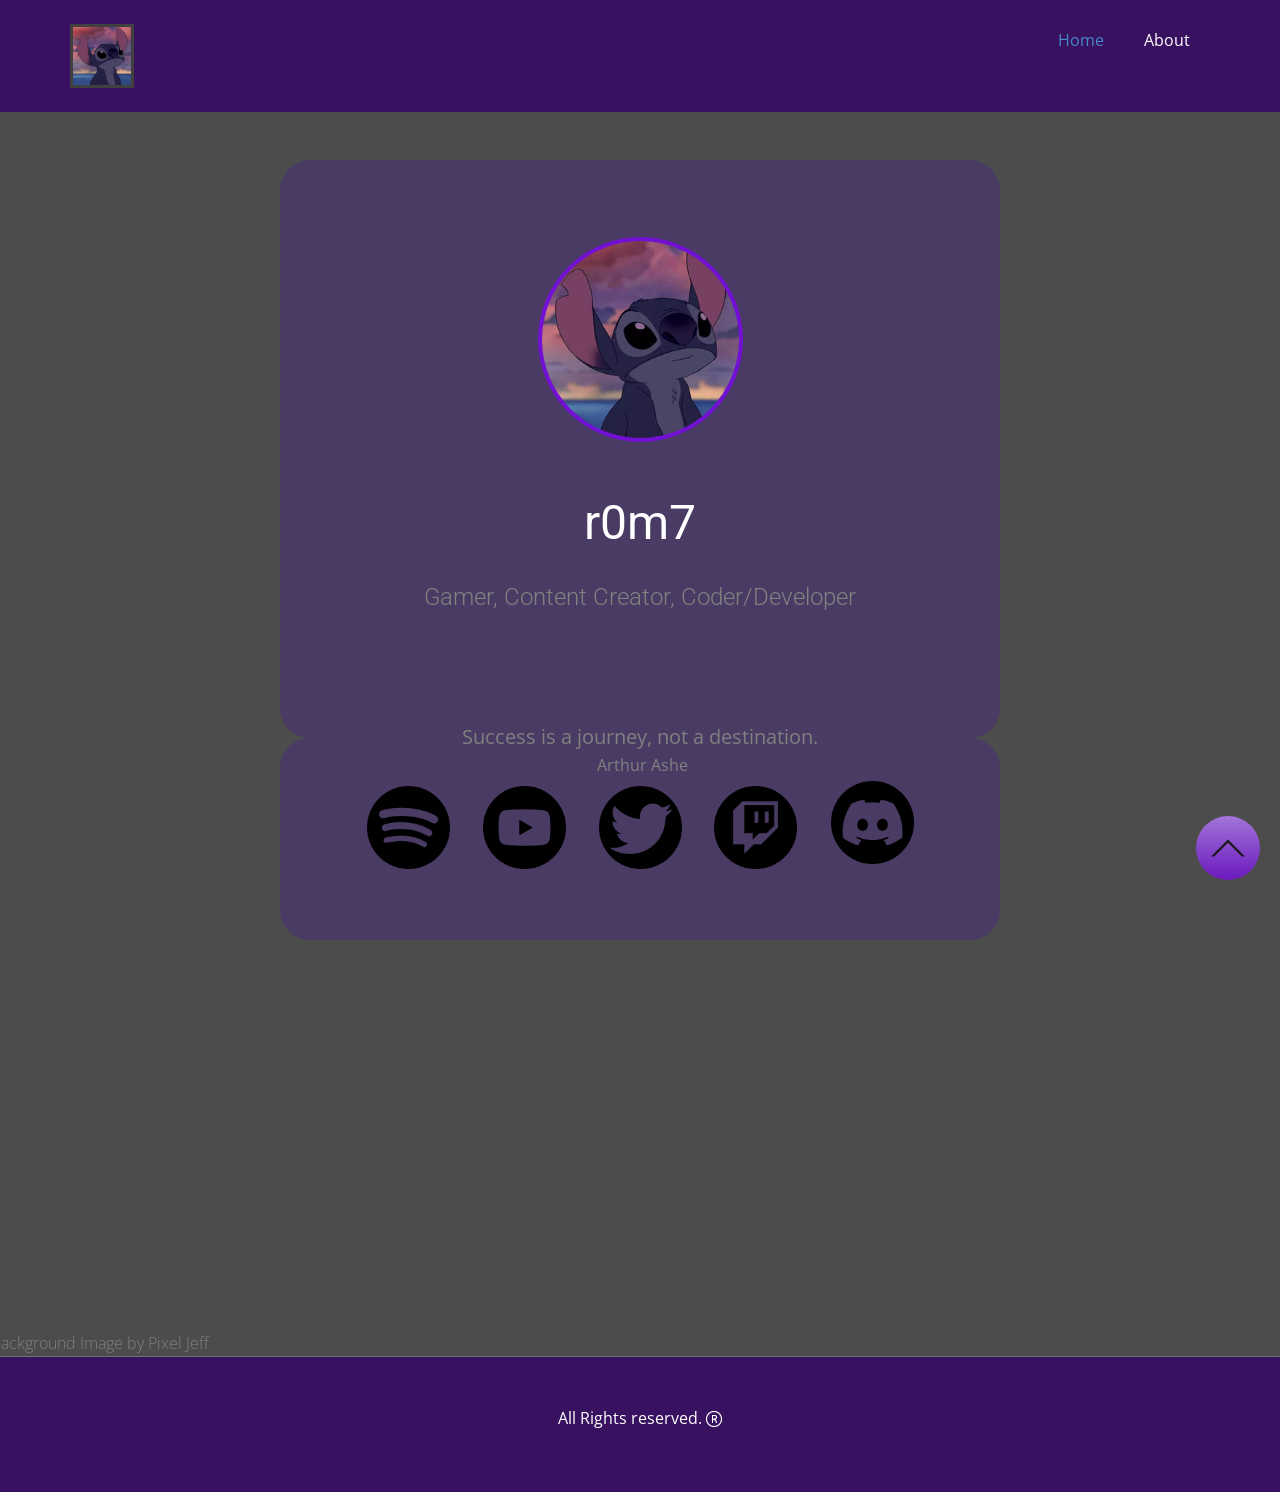
==== index.html @ 76241f0c "Upload main site stuff" ====
<!DOCTYPE html>
<html style="font-size: 16px;">
  <head>
    <meta name="viewport" content="width=device-width, initial-scale=1.0">
    <meta charset="utf-8">
    <meta name="keywords" content="">
    <meta name="description" content="">
    <meta name="page_type" content="np-template-header-footer-from-plugin">
    <title>Home</title>
    <link rel="stylesheet" href="nicepage.css" media="screen">
<link rel="stylesheet" href="Home.css" media="screen">
    <script class="u-script" type="text/javascript" src="jquery.js" defer=""></script>
    <script class="u-script" type="text/javascript" src="nicepage.js" defer=""></script>
    <meta name="generator" content="Nicepage 4.2.6, nicepage.com">
    <link id="u-theme-google-font" rel="stylesheet" href="https://fonts.googleapis.com/css?family=Roboto:100,100i,300,300i,400,400i,500,500i,700,700i,900,900i|Open+Sans:300,300i,400,400i,600,600i,700,700i,800,800i">
    
    
    <script type="application/ld+json">{
		"@context": "http://schema.org",
		"@type": "Organization",
		"name": "R0M7",
		"logo": "images/image01.jpg"
}</script>
    <meta name="theme-color" content="#478ac9">
    <meta property="og:title" content="Home">
    <meta property="og:description" content="">
    <meta property="og:type" content="website">
  </head>
  <body data-home-page="Home.html" data-home-page-title="Home" class="u-body"><header class="u-clearfix u-custom-color-5 u-header u-header" id="sec-cdc6"><div class="u-clearfix u-sheet u-valign-middle u-sheet-1">
        <nav class="u-menu u-menu-dropdown u-offcanvas u-menu-1">
          <div class="menu-collapse" style="font-size: 1rem; letter-spacing: 0px;">
            <a class="u-button-style u-custom-left-right-menu-spacing u-custom-padding-bottom u-custom-top-bottom-menu-spacing u-nav-link u-text-active-palette-1-base u-text-hover-palette-2-base" href="#">
              <svg viewBox="0 0 24 24"><use xmlns:xlink="http://www.w3.org/1999/xlink" xlink:href="#menu-hamburger"></use></svg>
              <svg version="1.1" xmlns="http://www.w3.org/2000/svg" xmlns:xlink="http://www.w3.org/1999/xlink"><defs><symbol id="menu-hamburger" viewBox="0 0 16 16" style="width: 16px; height: 16px;"><rect y="1" width="16" height="2"></rect><rect y="7" width="16" height="2"></rect><rect y="13" width="16" height="2"></rect>
</symbol>
</defs></svg>
            </a>
          </div>
          <div class="u-custom-menu u-nav-container">
            <ul class="u-nav u-unstyled u-nav-1"><li class="u-nav-item"><a class="u-button-style u-nav-link u-text-active-palette-1-base u-text-hover-palette-2-base" href="Home.html" style="padding: 10px 20px;">Home</a>
</li><li class="u-nav-item"><a class="u-button-style u-nav-link u-text-active-palette-1-base u-text-hover-palette-2-base" href="About.html" style="padding: 10px 20px;">About</a>
</li></ul>
          </div>
          <div class="u-custom-menu u-nav-container-collapse">
            <div class="u-black u-container-style u-inner-container-layout u-opacity u-opacity-95 u-sidenav">
              <div class="u-inner-container-layout u-sidenav-overflow">
                <div class="u-menu-close"></div>
                <ul class="u-align-center u-nav u-popupmenu-items u-unstyled u-nav-2"><li class="u-nav-item"><a class="u-button-style u-nav-link" href="Home.html" style="padding: 10px 20px;">Home</a>
</li><li class="u-nav-item"><a class="u-button-style u-nav-link" href="About.html" style="padding: 10px 20px;">About</a>
</li></ul>
              </div>
            </div>
            <div class="u-black u-menu-overlay u-opacity u-opacity-70"></div>
          </div>
        </nav>
        <a href="https://nicepage.com" class="u-border-3 u-border-grey-75 u-image u-logo u-image-1" data-image-width="270" data-image-height="270">
          <img src="images/image01.jpg" class="u-logo-image u-logo-image-1">
        </a>
      </div></header>
    <section class="u-clearfix u-image u-shading u-section-1" id="sec-f959" data-image-width="1920" data-image-height="1080">
      <div class="u-clearfix u-sheet u-sheet-1">
        <div class="u-container-style u-custom-color-2 u-group u-radius-30 u-shape-round u-group-1">
          <div class="u-container-layout u-container-layout-1">
            <div class="u-border-4 u-border-custom-color-1 u-image u-image-circle u-preserve-proportions u-image-1" alt="" data-image-width="270" data-image-height="270"></div>
            <h1 class="u-text u-text-default u-text-1">r0m7<br>
            </h1>
            <h5 class="u-align-center u-text u-text-grey-50 u-text-2"> Gamer, Content Creator, Coder/Developer</h5>
          </div>
        </div>
        <div class="u-container-style u-custom-color-2 u-group u-radius-30 u-shape-round u-group-2">
          <div class="u-container-layout u-container-layout-2">
            <p class="u-large-text u-text u-text-default u-text-grey-50 u-text-variant u-text-3"> Success is a journey, not a destination.</p>
            <p class="u-text u-text-default u-text-grey-50 u-text-4"> Arthur Ashe </p>
            <div class="u-hover-feature u-social-icons u-spacing-50 u-social-icons-1">
              <a class="u-social-url" title="Discord" target="_blank" href="https://discord.gg/EpyBJGwwFb"><span class="u-file-icon u-icon u-social-facebook u-social-icon u-icon-1"><img src="images/5968968.png" alt=""></span>
              </a>
            </div>
            <div class="u-hover-feature u-social-icons u-spacing-50 u-social-icons-2">
              <a class="u-social-url" title="Spotify" target="_blank" href="https://open.spotify.com/user/unspeakablegame344?si=82f47d99687f484e"><span class="u-file-icon u-icon u-social-facebook u-social-icon u-icon-2"><img src="images/490971.png" alt=""></span>
              </a>
            </div>
            <div class="u-hover-feature u-social-icons u-spacing-10 u-social-icons-3">
              <a class="u-social-url" title="YouTube" target="_blank" href="https://www.youtube.com/channel/UCom8S3Fp40QxPwgCbSCenVA/videos"><span class="u-file-icon u-icon u-social-facebook u-social-icon u-icon-3"><img src="images/1384012.png" alt=""></span>
              </a>
            </div>
            <div class="u-hover-feature u-social-icons u-spacing-10 u-social-icons-4">
              <a class="u-social-url" title="YouTube" target="_blank" href="https://twitter.com/hotninja05"><span class="u-file-icon u-icon u-social-facebook u-social-icon u-icon-4"><img src="images/49351.png" alt=""></span>
              </a>
            </div>
            <div class="u-hover-feature u-social-icons u-spacing-10 u-social-icons-5">
              <a class="u-social-url" title="YouTube" target="_blank" href="https://www.twitch.tv/r0m7_"><span class="u-file-icon u-icon u-social-facebook u-social-icon u-icon-5"><img src="images/5969014.png" alt=""></span>
              </a>
            </div>
          </div>
        </div>
        <p class="u-text u-text-default u-text-5">
          <span class="u-text-grey-50">Background Image by Pixel Jeff </span>
          <br>
        </p>
      </div>
      
      
      
      
      
    </section>
    
    
    <footer class="u-align-center u-clearfix u-custom-color-5 u-footer u-footer" id="sec-443a"><div class="u-clearfix u-sheet u-sheet-1">
        <p class="u-text u-text-1">All Rights reserved.&nbsp;<span class="u-file-icon u-icon u-text-white u-icon-1"><img src="images/7.png" alt=""></span>
        </p>
      </div></footer><span style="height: 64px; width: 64px; margin-left: 0px; margin-right: auto; margin-top: 0px; background-image: linear-gradient(#b27df2, #7211d4); right: 20px; bottom: 20px;" class="u-back-to-top u-gradient u-icon u-icon-circle u-opacity u-opacity-85 u-spacing-15" data-href="#">
        <svg class="u-svg-link" preserveAspectRatio="xMidYMin slice" viewBox="0 0 551.13 551.13"><use xmlns:xlink="http://www.w3.org/1999/xlink" xlink:href="#svg-1d98"></use></svg>
        <svg class="u-svg-content" enable-background="new 0 0 551.13 551.13" viewBox="0 0 551.13 551.13" xmlns="http://www.w3.org/2000/svg" id="svg-1d98"><path d="m275.565 189.451 223.897 223.897h51.668l-275.565-275.565-275.565 275.565h51.668z"></path></svg>
    </span>
  </body>
</html>
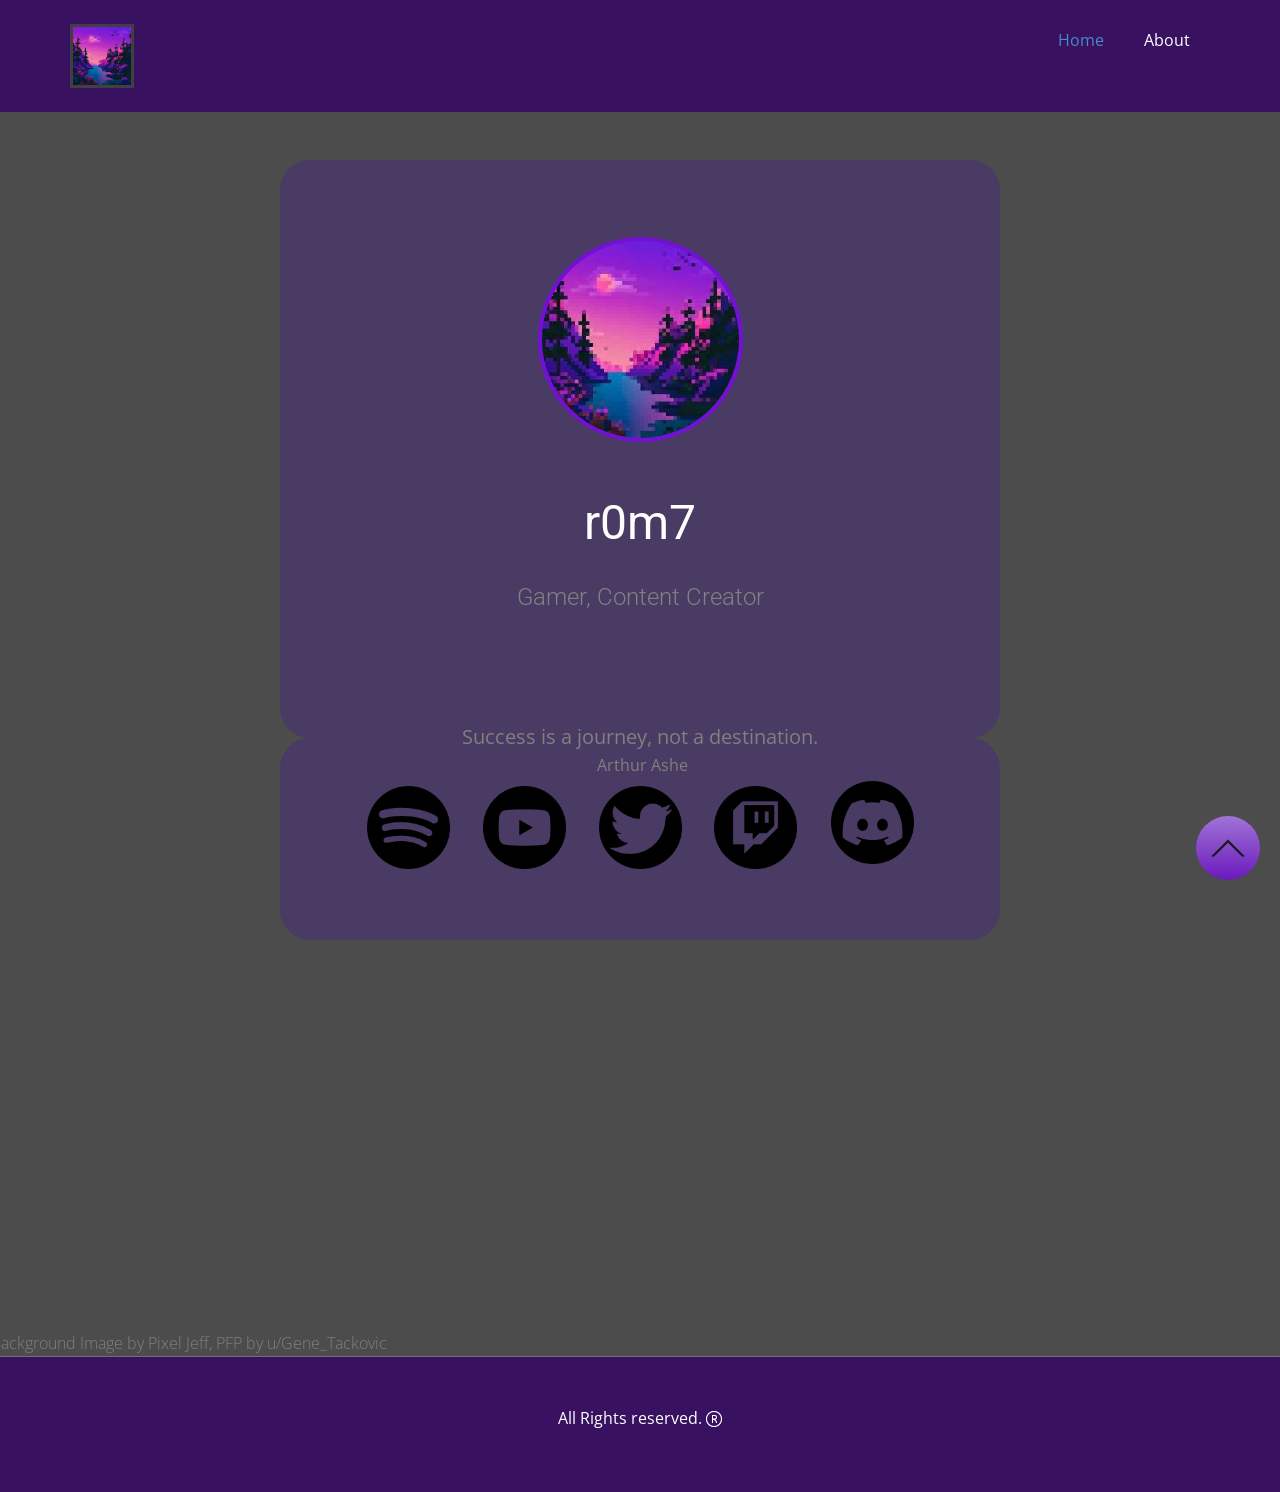
==== commit 348d45f7: "Updated pfp, crediting, About text, youtube, discord, and twitter links" ====
--- a/index.html
+++ b/index.html
@@ -7,11 +7,11 @@
     <meta name="description" content="">
     <meta name="page_type" content="np-template-header-footer-from-plugin">
     <title>Home</title>
-    <link rel="stylesheet" href="nicepage.css" media="screen">
+    <link rel="stylesheet" href="css.css" media="screen">
 <link rel="stylesheet" href="Home.css" media="screen">
     <script class="u-script" type="text/javascript" src="jquery.js" defer=""></script>
-    <script class="u-script" type="text/javascript" src="nicepage.js" defer=""></script>
-    <meta name="generator" content="Nicepage 4.2.6, nicepage.com">
+    <script class="u-script" type="text/javascript" src="js.js" defer=""></script>
+    <meta name="generator" content="M4X4, r0m7.tk">
     <link id="u-theme-google-font" rel="stylesheet" href="https://fonts.googleapis.com/css?family=Roboto:100,100i,300,300i,400,400i,500,500i,700,700i,900,900i|Open+Sans:300,300i,400,400i,600,600i,700,700i,800,800i">
     
     
@@ -26,7 +26,7 @@
     <meta property="og:description" content="">
     <meta property="og:type" content="website">
   </head>
-  <body data-home-page="Home.html" data-home-page-title="Home" class="u-body"><header class="u-clearfix u-custom-color-5 u-header u-header" id="sec-cdc6"><div class="u-clearfix u-sheet u-valign-middle u-sheet-1">
+  <body data-home-page="index.html" data-home-page-title="Home" class="u-body"><header class="u-clearfix u-custom-color-5 u-header u-header" id="sec-cdc6"><div class="u-clearfix u-sheet u-valign-middle u-sheet-1">
         <nav class="u-menu u-menu-dropdown u-offcanvas u-menu-1">
           <div class="menu-collapse" style="font-size: 1rem; letter-spacing: 0px;">
             <a class="u-button-style u-custom-left-right-menu-spacing u-custom-padding-bottom u-custom-top-bottom-menu-spacing u-nav-link u-text-active-palette-1-base u-text-hover-palette-2-base" href="#">
@@ -37,7 +37,7 @@
             </a>
           </div>
           <div class="u-custom-menu u-nav-container">
-            <ul class="u-nav u-unstyled u-nav-1"><li class="u-nav-item"><a class="u-button-style u-nav-link u-text-active-palette-1-base u-text-hover-palette-2-base" href="Home.html" style="padding: 10px 20px;">Home</a>
+            <ul class="u-nav u-unstyled u-nav-1"><li class="u-nav-item"><a class="u-button-style u-nav-link u-text-active-palette-1-base u-text-hover-palette-2-base" href="index.html" style="padding: 10px 20px;">Home</a>
 </li><li class="u-nav-item"><a class="u-button-style u-nav-link u-text-active-palette-1-base u-text-hover-palette-2-base" href="About.html" style="padding: 10px 20px;">About</a>
 </li></ul>
           </div>
@@ -45,7 +45,7 @@
             <div class="u-black u-container-style u-inner-container-layout u-opacity u-opacity-95 u-sidenav">
               <div class="u-inner-container-layout u-sidenav-overflow">
                 <div class="u-menu-close"></div>
-                <ul class="u-align-center u-nav u-popupmenu-items u-unstyled u-nav-2"><li class="u-nav-item"><a class="u-button-style u-nav-link" href="Home.html" style="padding: 10px 20px;">Home</a>
+                <ul class="u-align-center u-nav u-popupmenu-items u-unstyled u-nav-2"><li class="u-nav-item"><a class="u-button-style u-nav-link" href="index.html" style="padding: 10px 20px;">Home</a>
 </li><li class="u-nav-item"><a class="u-button-style u-nav-link" href="About.html" style="padding: 10px 20px;">About</a>
 </li></ul>
               </div>
@@ -53,7 +53,7 @@
             <div class="u-black u-menu-overlay u-opacity u-opacity-70"></div>
           </div>
         </nav>
-        <a href="https://nicepage.com" class="u-border-3 u-border-grey-75 u-image u-logo u-image-1" data-image-width="270" data-image-height="270">
+        <a href="http://r0m7.tk" class="u-border-3 u-border-grey-75 u-image u-logo u-image-1" data-image-width="270" data-image-height="270">
           <img src="images/image01.jpg" class="u-logo-image u-logo-image-1">
         </a>
       </div></header>
@@ -64,7 +64,7 @@
             <div class="u-border-4 u-border-custom-color-1 u-image u-image-circle u-preserve-proportions u-image-1" alt="" data-image-width="270" data-image-height="270"></div>
             <h1 class="u-text u-text-default u-text-1">r0m7<br>
             </h1>
-            <h5 class="u-align-center u-text u-text-grey-50 u-text-2"> Gamer, Content Creator, Coder/Developer</h5>
+            <h5 class="u-align-center u-text u-text-grey-50 u-text-2"> Gamer, Content Creator</h5>
           </div>
         </div>
         <div class="u-container-style u-custom-color-2 u-group u-radius-30 u-shape-round u-group-2">
@@ -72,7 +72,7 @@
             <p class="u-large-text u-text u-text-default u-text-grey-50 u-text-variant u-text-3"> Success is a journey, not a destination.</p>
             <p class="u-text u-text-default u-text-grey-50 u-text-4"> Arthur Ashe </p>
             <div class="u-hover-feature u-social-icons u-spacing-50 u-social-icons-1">
-              <a class="u-social-url" title="Discord" target="_blank" href="https://discord.gg/EpyBJGwwFb"><span class="u-file-icon u-icon u-social-facebook u-social-icon u-icon-1"><img src="images/5968968.png" alt=""></span>
+              <a class="u-social-url" title="Discord" target="_blank" href="https://discord.gg/KnxaxjQ3"><span class="u-file-icon u-icon u-social-facebook u-social-icon u-icon-1"><img src="images/5968968.png" alt=""></span>
               </a>
             </div>
             <div class="u-hover-feature u-social-icons u-spacing-50 u-social-icons-2">
@@ -80,21 +80,21 @@
               </a>
             </div>
             <div class="u-hover-feature u-social-icons u-spacing-10 u-social-icons-3">
-              <a class="u-social-url" title="YouTube" target="_blank" href="https://www.youtube.com/channel/UCom8S3Fp40QxPwgCbSCenVA/videos"><span class="u-file-icon u-icon u-social-facebook u-social-icon u-icon-3"><img src="images/1384012.png" alt=""></span>
+              <a class="u-social-url" title="YouTube" target="_blank" href="https://www.youtube.com/channel/UCkxIe6lkNwNcn0wWiSF0QEw"><span class="u-file-icon u-icon u-social-facebook u-social-icon u-icon-3"><img src="images/1384012.png" alt=""></span>
               </a>
             </div>
             <div class="u-hover-feature u-social-icons u-spacing-10 u-social-icons-4">
-              <a class="u-social-url" title="YouTube" target="_blank" href="https://twitter.com/hotninja05"><span class="u-file-icon u-icon u-social-facebook u-social-icon u-icon-4"><img src="images/49351.png" alt=""></span>
+              <a class="u-social-url" title="Twitter" target="_blank" href="https://twitter.com/r0m7_twt"><span class="u-file-icon u-icon u-social-facebook u-social-icon u-icon-4"><img src="images/49351.png" alt=""></span>
               </a>
             </div>
             <div class="u-hover-feature u-social-icons u-spacing-10 u-social-icons-5">
-              <a class="u-social-url" title="YouTube" target="_blank" href="https://www.twitch.tv/r0m7_"><span class="u-file-icon u-icon u-social-facebook u-social-icon u-icon-5"><img src="images/5969014.png" alt=""></span>
+              <a class="u-social-url" title="Twitch" target="_blank" href="https://www.twitch.tv/r0m7_"><span class="u-file-icon u-icon u-social-facebook u-social-icon u-icon-5"><img src="images/5969014.png" alt=""></span>
               </a>
             </div>
           </div>
         </div>
         <p class="u-text u-text-default u-text-5">
-          <span class="u-text-grey-50">Background Image by Pixel Jeff </span>
+          <span class="u-text-grey-50">Background Image by Pixel Jeff, PFP by u/Gene_Tackovic</span>
           <br>
         </p>
       </div>
--- a/css.css
+++ b/css.css
@@ -0,0 +1,36640 @@
+/*begin-commonstyles library*//*!
+ * froala_editor v4.0.6 (https://www.froala.com/wysiwyg-editor)
+ * License https://froala.com/wysiwyg-editor/terms/
+ * Copyright 2014-2021 Froala Labs
+ */
+
+.fr-clearfix::after {
+  clear: both;
+  display: block;
+  content: "";
+  height: 0; }
+
+.fr-hide-by-clipping {
+  position: absolute;
+  width: 1px;
+  height: 1px;
+  padding: 0;
+  margin: -1px;
+  overflow: hidden;
+  clip: rect(0, 0, 0, 0);
+  border: 0; }
+
+.fr-view img.fr-rounded, .fr-view .fr-img-caption.fr-rounded img {
+  border-radius: 10px;
+  -moz-border-radius: 10px;
+  -webkit-border-radius: 10px;
+  -moz-background-clip: padding;
+  -webkit-background-clip: padding-box;
+  background-clip: padding-box; }
+
+.fr-view img.fr-shadow, .fr-view .fr-img-caption.fr-shadow img {
+  -webkit-box-shadow: 10px 10px 5px 0px #cccccc;
+  -moz-box-shadow: 10px 10px 5px 0px #cccccc;
+  box-shadow: 10px 10px 5px 0px #cccccc; }
+
+.fr-view img.fr-bordered, .fr-view .fr-img-caption.fr-bordered img {
+  border: solid 5px #CCC; }
+
+.fr-view img.fr-bordered {
+  -webkit-box-sizing: content-box;
+  -moz-box-sizing: content-box;
+  box-sizing: content-box; }
+
+.fr-view .fr-img-caption.fr-bordered img {
+  -webkit-box-sizing: border-box;
+  -moz-box-sizing: border-box;
+  box-sizing: border-box; }
+
+.fr-view {
+  word-wrap: break-word; }
+  .fr-view span[style~="color:"] a {
+    color: inherit; }
+  .fr-view strong {
+    font-weight: 700; }
+  .fr-view table[border='0'] td:not([class]), .fr-view table[border='0'] th:not([class]), .fr-view table[border='0'] td[class=""], .fr-view table[border='0'] th[class=""] {
+    border-width: 0px; }
+  .fr-view table {
+    border: none;
+    border-collapse: collapse;
+    empty-cells: show;
+    max-width: 100%; }
+    .fr-view table td {
+      min-width: 5px; }
+    .fr-view table.fr-dashed-borders td, .fr-view table.fr-dashed-borders th {
+      border-style: dashed; }
+    .fr-view table.fr-alternate-rows tbody tr:nth-child(2n) {
+      background: whitesmoke; }
+    .fr-view table td, .fr-view table th {
+      border: 1px solid #DDD; }
+      .fr-view table td:empty, .fr-view table th:empty {
+        height: 20px; }
+      .fr-view table td.fr-highlighted, .fr-view table th.fr-highlighted {
+        border: 1px double red; }
+      .fr-view table td.fr-thick, .fr-view table th.fr-thick {
+        border-width: 2px; }
+    .fr-view table th {
+      background: #ececec; }
+  .fr-view hr {
+    clear: both;
+    user-select: none;
+    -o-user-select: none;
+    -moz-user-select: none;
+    -khtml-user-select: none;
+    -webkit-user-select: none;
+    -ms-user-select: none;
+    break-after: always;
+    page-break-after: always; }
+  .fr-view .fr-file {
+    position: relative; }
+    .fr-view .fr-file::after {
+      position: relative;
+      content: "\1F4CE";
+      font-weight: normal; }
+  .fr-view pre {
+    white-space: pre-wrap;
+    word-wrap: break-word;
+    overflow: visible; }
+/*  .fr-view[dir="rtl"] blockquote {
+    border-left: none;
+    border-right: solid 2px #5E35B1;
+    margin-right: 0;
+    padding-right: 5px;
+    padding-left: 0; }
+    .fr-view[dir="rtl"] blockquote blockquote {
+      border-color: #00BCD4; }
+      .fr-view[dir="rtl"] blockquote blockquote blockquote {
+        border-color: #43A047; }
+  .fr-view blockquote {
+    border-left: solid 2px #5E35B1;
+    margin-left: 0;
+    padding-left: 5px;
+    color: #5E35B1; }
+    .fr-view blockquote blockquote {
+      border-color: #00BCD4;
+      color: #00BCD4; }
+      .fr-view blockquote blockquote blockquote {
+        border-color: #43A047;
+        color: #43A047; } */
+  .fr-view span.fr-emoticon {
+    font-weight: normal;
+    font-family: "Apple Color Emoji","Segoe UI Emoji","NotoColorEmoji","Segoe UI Symbol","Android Emoji","EmojiSymbols";
+    display: inline;
+    line-height: 0; }
+    .fr-view span.fr-emoticon.fr-emoticon-img {
+      background-repeat: no-repeat !important;
+      font-size: inherit;
+      height: 1em;
+      width: 1em;
+      min-height: 20px;
+      min-width: 20px;
+      display: inline-block;
+      margin: -.1em .1em .1em;
+      line-height: 1;
+      vertical-align: middle; }
+  .fr-view .fr-text-gray {
+    color: #AAA !important; }
+  .fr-view .fr-text-bordered {
+    border-top: solid 1px #222;
+    border-bottom: solid 1px #222;
+    padding: 10px 0; }
+  .fr-view .fr-text-spaced {
+    letter-spacing: 1px; }
+  .fr-view .fr-text-uppercase {
+    text-transform: uppercase; }
+  .fr-view .fr-class-highlighted {
+    background-color: #ffff00; }
+  .fr-view .fr-class-code {
+    border-color: #cccccc;
+    border-radius: 2px;
+    -moz-border-radius: 2px;
+    -webkit-border-radius: 2px;
+    -moz-background-clip: padding;
+    -webkit-background-clip: padding-box;
+    background-clip: padding-box;
+    background: #f5f5f5;
+    padding: 10px;
+    font-family: "Courier New", Courier, monospace; }
+  .fr-view .fr-class-transparency {
+    opacity: 0.5; }
+  .fr-view img {
+    position: relative;
+    max-width: 100%; }
+    .fr-view img.fr-dib {
+      margin: 10px auto;
+      display: block;
+      float: none;
+      vertical-align: top; }
+      .fr-view img.fr-dib.fr-fil {
+        margin-left: 0;
+        text-align: left; }
+      .fr-view img.fr-dib.fr-fir {
+        margin-right: 0;
+        text-align: right; }
+    .fr-view img.fr-dii {
+      display: inline-block;
+      float: none;
+      vertical-align: bottom;
+      margin-left: 5px;
+      margin-right: 5px;
+      max-width: calc(100% - (2 * 5px)); }
+      .fr-view img.fr-dii.fr-fil {
+        float: left;
+        margin: 10px 15px 10px 0;
+        max-width: calc(100% - 5px); }
+      .fr-view img.fr-dii.fr-fir {
+        float: right;
+        margin: 10px 0 10px 15px;
+        max-width: calc(100% - 5px); }
+  .fr-view span.fr-img-caption {
+    position: relative;
+    max-width: 100%; }
+    .fr-view span.fr-img-caption.fr-dib {
+      margin: 5px auto;
+      display: block;
+      float: none;
+      vertical-align: top; }
+      .fr-view span.fr-img-caption.fr-dib.fr-fil {
+        margin-left: 0;
+        text-align: left; }
+      .fr-view span.fr-img-caption.fr-dib.fr-fir {
+        margin-right: 0;
+        text-align: right; }
+    .fr-view span.fr-img-caption.fr-dii {
+      display: inline-block;
+      float: none;
+      vertical-align: bottom;
+      margin-left: 5px;
+      margin-right: 5px;
+      max-width: calc(100% - (2 * 5px)); }
+      .fr-view span.fr-img-caption.fr-dii.fr-fil {
+        float: left;
+        margin: 5px 5px 5px 0;
+        max-width: calc(100% - 5px); }
+      .fr-view span.fr-img-caption.fr-dii.fr-fir {
+        float: right;
+        margin: 5px 0 5px 5px;
+        max-width: calc(100% - 5px); }
+  .fr-view .fr-video {
+    text-align: center;
+    position: relative; }
+    .fr-view .fr-video.fr-rv {
+      padding-bottom: 56.25%;
+      padding-top: 30px;
+      height: 0;
+      overflow: hidden; }
+      .fr-view .fr-video.fr-rv > iframe, .fr-view .fr-video.fr-rv object, .fr-view .fr-video.fr-rv embed {
+        position: absolute !important;
+        top: 0;
+        left: 0;
+        width: 100%;
+        height: 100%; }
+    .fr-view .fr-video > * {
+      -webkit-box-sizing: content-box;
+      -moz-box-sizing: content-box;
+      box-sizing: content-box;
+      max-width: 100%;
+      border: none; }
+    .fr-view .fr-video.fr-dvb {
+      display: block;
+      clear: both; }
+      .fr-view .fr-video.fr-dvb.fr-fvl {
+        text-align: left; }
+      .fr-view .fr-video.fr-dvb.fr-fvr {
+        text-align: right; }
+    .fr-view .fr-video.fr-dvi {
+      display: inline-block; }
+      .fr-view .fr-video.fr-dvi.fr-fvl {
+        float: left; }
+      .fr-view .fr-video.fr-dvi.fr-fvr {
+        float: right; }
+  .fr-view a.fr-strong {
+    font-weight: 700; }
+  .fr-view a.fr-green {
+    color: green; }
+  .fr-view .fr-img-caption {
+    text-align: center; }
+    .fr-view .fr-img-caption .fr-img-wrap {
+      padding: 0;
+      margin: auto;
+      text-align: center;
+      width: 100%; }
+      .fr-view .fr-img-caption .fr-img-wrap a {
+        display: block; }
+      .fr-view .fr-img-caption .fr-img-wrap img {
+        display: block;
+        margin: auto;
+        width: 100%; }
+      .fr-view .fr-img-caption .fr-img-wrap > span {
+        margin: auto;
+        display: block;
+        padding: 5px 5px 10px;
+        font-size: 14px;
+        font-weight: initial;
+        -webkit-box-sizing: border-box;
+        -moz-box-sizing: border-box;
+        box-sizing: border-box;
+        -webkit-opacity: 0.9;
+        -moz-opacity: 0.9;
+        opacity: 0.9;
+        -ms-filter: "progid:DXImageTransform.Microsoft.Alpha(Opacity=0)";
+        width: 100%;
+        text-align: center; }
+  .fr-view button.fr-rounded, .fr-view input.fr-rounded, .fr-view textarea.fr-rounded {
+    border-radius: 10px;
+    -moz-border-radius: 10px;
+    -webkit-border-radius: 10px;
+    -moz-background-clip: padding;
+    -webkit-background-clip: padding-box;
+    background-clip: padding-box; }
+  .fr-view button.fr-large, .fr-view input.fr-large, .fr-view textarea.fr-large {
+    font-size: 24px; }
+
+/**
+ * Image style.
+ */
+a.fr-view.fr-strong {
+  font-weight: 700; }
+a.fr-view.fr-green {
+  color: green; }
+
+/**
+ * Link style.
+ */
+img.fr-view {
+  position: relative;
+  max-width: 100%; }
+  img.fr-view.fr-dib {
+    margin: 5px auto;
+    display: block;
+    float: none;
+    vertical-align: top; }
+    img.fr-view.fr-dib.fr-fil {
+      margin-left: 0;
+      text-align: left; }
+    img.fr-view.fr-dib.fr-fir {
+      margin-right: 0;
+      text-align: right; }
+  img.fr-view.fr-dii {
+    display: inline-block;
+    float: none;
+    vertical-align: bottom;
+    margin-left: 5px;
+    margin-right: 5px;
+    max-width: calc(100% - (2 * 5px)); }
+    img.fr-view.fr-dii.fr-fil {
+      float: left;
+      margin: 5px 5px 5px 0;
+      max-width: calc(100% - 5px); }
+    img.fr-view.fr-dii.fr-fir {
+      float: right;
+      margin: 5px 0 5px 5px;
+      max-width: calc(100% - 5px); }
+
+span.fr-img-caption.fr-view {
+  position: relative;
+  max-width: 100%; }
+  span.fr-img-caption.fr-view.fr-dib {
+    margin: 5px auto;
+    display: block;
+    float: none;
+    vertical-align: top; }
+    span.fr-img-caption.fr-view.fr-dib.fr-fil {
+      margin-left: 0;
+      text-align: left; }
+    span.fr-img-caption.fr-view.fr-dib.fr-fir {
+      margin-right: 0;
+      text-align: right; }
+  span.fr-img-caption.fr-view.fr-dii {
+    display: inline-block;
+    float: none;
+    vertical-align: bottom;
+    margin-left: 5px;
+    margin-right: 5px;
+    max-width: calc(100% - (2 * 5px)); }
+    span.fr-img-caption.fr-view.fr-dii.fr-fil {
+      float: left;
+      margin: 5px 5px 5px 0;
+      max-width: calc(100% - 5px); }
+    span.fr-img-caption.fr-view.fr-dii.fr-fir {
+      float: right;
+      margin: 5px 0 5px 5px;
+      max-width: calc(100% - 5px); }
+/*end-commonstyles library*//*begin-commonstyles library*/@charset "UTF-8";
+
+/*!
+ * animate.css -https://daneden.github.io/animate.css/
+ * Version - 3.7.2
+ * Licensed under the MIT license - http://opensource.org/licenses/MIT
+ *
+ * Copyright (c) 2019 Daniel Eden
+ */
+
+@-webkit-keyframes bounce {
+  from,
+  20%,
+  53%,
+  80%,
+  to {
+    -webkit-animation-timing-function: cubic-bezier(0.215, 0.61, 0.355, 1);
+    animation-timing-function: cubic-bezier(0.215, 0.61, 0.355, 1);
+    -webkit-transform: translate3d(0, 0, 0);
+    transform: translate3d(0, 0, 0);
+  }
+
+  40%,
+  43% {
+    -webkit-animation-timing-function: cubic-bezier(0.755, 0.05, 0.855, 0.06);
+    animation-timing-function: cubic-bezier(0.755, 0.05, 0.855, 0.06);
+    -webkit-transform: translate3d(0, -30px, 0);
+    transform: translate3d(0, -30px, 0);
+  }
+
+  70% {
+    -webkit-animation-timing-function: cubic-bezier(0.755, 0.05, 0.855, 0.06);
+    animation-timing-function: cubic-bezier(0.755, 0.05, 0.855, 0.06);
+    -webkit-transform: translate3d(0, -15px, 0);
+    transform: translate3d(0, -15px, 0);
+  }
+
+  90% {
+    -webkit-transform: translate3d(0, -4px, 0);
+    transform: translate3d(0, -4px, 0);
+  }
+}
+
+@keyframes bounce {
+  from,
+  20%,
+  53%,
+  80%,
+  to {
+    -webkit-animation-timing-function: cubic-bezier(0.215, 0.61, 0.355, 1);
+    animation-timing-function: cubic-bezier(0.215, 0.61, 0.355, 1);
+    -webkit-transform: translate3d(0, 0, 0);
+    transform: translate3d(0, 0, 0);
+  }
+
+  40%,
+  43% {
+    -webkit-animation-timing-function: cubic-bezier(0.755, 0.05, 0.855, 0.06);
+    animation-timing-function: cubic-bezier(0.755, 0.05, 0.855, 0.06);
+    -webkit-transform: translate3d(0, -30px, 0);
+    transform: translate3d(0, -30px, 0);
+  }
+
+  70% {
+    -webkit-animation-timing-function: cubic-bezier(0.755, 0.05, 0.855, 0.06);
+    animation-timing-function: cubic-bezier(0.755, 0.05, 0.855, 0.06);
+    -webkit-transform: translate3d(0, -15px, 0);
+    transform: translate3d(0, -15px, 0);
+  }
+
+  90% {
+    -webkit-transform: translate3d(0, -4px, 0);
+    transform: translate3d(0, -4px, 0);
+  }
+}
+
+.bounce {
+  -webkit-animation-name: bounce;
+  animation-name: bounce;
+  -webkit-transform-origin: center bottom;
+  transform-origin: center bottom;
+}
+
+@-webkit-keyframes flash {
+  from,
+  50%,
+  to {
+    opacity: 1;
+  }
+
+  25%,
+  75% {
+    opacity: 0;
+  }
+}
+
+@keyframes flash {
+  from,
+  50%,
+  to {
+    opacity: 1;
+  }
+
+  25%,
+  75% {
+    opacity: 0;
+  }
+}
+
+.flash {
+  -webkit-animation-name: flash;
+  animation-name: flash;
+}
+
+/* originally authored by Nick Pettit - https://github.com/nickpettit/glide */
+
+@-webkit-keyframes pulse {
+  from {
+    -webkit-transform: scale3d(1, 1, 1);
+    transform: scale3d(1, 1, 1);
+  }
+
+  50% {
+    -webkit-transform: scale3d(1.05, 1.05, 1.05);
+    transform: scale3d(1.05, 1.05, 1.05);
+  }
+
+  to {
+    -webkit-transform: scale3d(1, 1, 1);
+    transform: scale3d(1, 1, 1);
+  }
+}
+
+@keyframes pulse {
+  from {
+    -webkit-transform: scale3d(1, 1, 1);
+    transform: scale3d(1, 1, 1);
+  }
+
+  50% {
+    -webkit-transform: scale3d(1.05, 1.05, 1.05);
+    transform: scale3d(1.05, 1.05, 1.05);
+  }
+
+  to {
+    -webkit-transform: scale3d(1, 1, 1);
+    transform: scale3d(1, 1, 1);
+  }
+}
+
+.pulse {
+  -webkit-animation-name: pulse;
+  animation-name: pulse;
+}
+
+@-webkit-keyframes rubberBand {
+  from {
+    -webkit-transform: scale3d(1, 1, 1);
+    transform: scale3d(1, 1, 1);
+  }
+
+  30% {
+    -webkit-transform: scale3d(1.25, 0.75, 1);
+    transform: scale3d(1.25, 0.75, 1);
+  }
+
+  40% {
+    -webkit-transform: scale3d(0.75, 1.25, 1);
+    transform: scale3d(0.75, 1.25, 1);
+  }
+
+  50% {
+    -webkit-transform: scale3d(1.15, 0.85, 1);
+    transform: scale3d(1.15, 0.85, 1);
+  }
+
+  65% {
+    -webkit-transform: scale3d(0.95, 1.05, 1);
+    transform: scale3d(0.95, 1.05, 1);
+  }
+
+  75% {
+    -webkit-transform: scale3d(1.05, 0.95, 1);
+    transform: scale3d(1.05, 0.95, 1);
+  }
+
+  to {
+    -webkit-transform: scale3d(1, 1, 1);
+    transform: scale3d(1, 1, 1);
+  }
+}
+
+@keyframes rubberBand {
+  from {
+    -webkit-transform: scale3d(1, 1, 1);
+    transform: scale3d(1, 1, 1);
+  }
+
+  30% {
+    -webkit-transform: scale3d(1.25, 0.75, 1);
+    transform: scale3d(1.25, 0.75, 1);
+  }
+
+  40% {
+    -webkit-transform: scale3d(0.75, 1.25, 1);
+    transform: scale3d(0.75, 1.25, 1);
+  }
+
+  50% {
+    -webkit-transform: scale3d(1.15, 0.85, 1);
+    transform: scale3d(1.15, 0.85, 1);
+  }
+
+  65% {
+    -webkit-transform: scale3d(0.95, 1.05, 1);
+    transform: scale3d(0.95, 1.05, 1);
+  }
+
+  75% {
+    -webkit-transform: scale3d(1.05, 0.95, 1);
+    transform: scale3d(1.05, 0.95, 1);
+  }
+
+  to {
+    -webkit-transform: scale3d(1, 1, 1);
+    transform: scale3d(1, 1, 1);
+  }
+}
+
+.rubberBand {
+  -webkit-animation-name: rubberBand;
+  animation-name: rubberBand;
+}
+
+@-webkit-keyframes shake {
+  from,
+  to {
+    -webkit-transform: translate3d(0, 0, 0);
+    transform: translate3d(0, 0, 0);
+  }
+
+  10%,
+  30%,
+  50%,
+  70%,
+  90% {
+    -webkit-transform: translate3d(-10px, 0, 0);
+    transform: translate3d(-10px, 0, 0);
+  }
+
+  20%,
+  40%,
+  60%,
+  80% {
+    -webkit-transform: translate3d(10px, 0, 0);
+    transform: translate3d(10px, 0, 0);
+  }
+}
+
+@keyframes shake {
+  from,
+  to {
+    -webkit-transform: translate3d(0, 0, 0);
+    transform: translate3d(0, 0, 0);
+  }
+
+  10%,
+  30%,
+  50%,
+  70%,
+  90% {
+    -webkit-transform: translate3d(-10px, 0, 0);
+    transform: translate3d(-10px, 0, 0);
+  }
+
+  20%,
+  40%,
+  60%,
+  80% {
+    -webkit-transform: translate3d(10px, 0, 0);
+    transform: translate3d(10px, 0, 0);
+  }
+}
+
+.shake {
+  -webkit-animation-name: shake;
+  animation-name: shake;
+}
+
+@-webkit-keyframes headShake {
+  0% {
+    -webkit-transform: translateX(0);
+    transform: translateX(0);
+  }
+
+  6.5% {
+    -webkit-transform: translateX(-6px) rotateY(-9deg);
+    transform: translateX(-6px) rotateY(-9deg);
+  }
+
+  18.5% {
+    -webkit-transform: translateX(5px) rotateY(7deg);
+    transform: translateX(5px) rotateY(7deg);
+  }
+
+  31.5% {
+    -webkit-transform: translateX(-3px) rotateY(-5deg);
+    transform: translateX(-3px) rotateY(-5deg);
+  }
+
+  43.5% {
+    -webkit-transform: translateX(2px) rotateY(3deg);
+    transform: translateX(2px) rotateY(3deg);
+  }
+
+  50% {
+    -webkit-transform: translateX(0);
+    transform: translateX(0);
+  }
+}
+
+@keyframes headShake {
+  0% {
+    -webkit-transform: translateX(0);
+    transform: translateX(0);
+  }
+
+  6.5% {
+    -webkit-transform: translateX(-6px) rotateY(-9deg);
+    transform: translateX(-6px) rotateY(-9deg);
+  }
+
+  18.5% {
+    -webkit-transform: translateX(5px) rotateY(7deg);
+    transform: translateX(5px) rotateY(7deg);
+  }
+
+  31.5% {
+    -webkit-transform: translateX(-3px) rotateY(-5deg);
+    transform: translateX(-3px) rotateY(-5deg);
+  }
+
+  43.5% {
+    -webkit-transform: translateX(2px) rotateY(3deg);
+    transform: translateX(2px) rotateY(3deg);
+  }
+
+  50% {
+    -webkit-transform: translateX(0);
+    transform: translateX(0);
+  }
+}
+
+.headShake {
+  -webkit-animation-timing-function: ease-in-out;
+  animation-timing-function: ease-in-out;
+  -webkit-animation-name: headShake;
+  animation-name: headShake;
+}
+
+@-webkit-keyframes swing {
+  20% {
+    -webkit-transform: rotate3d(0, 0, 1, 15deg);
+    transform: rotate3d(0, 0, 1, 15deg);
+  }
+
+  40% {
+    -webkit-transform: rotate3d(0, 0, 1, -10deg);
+    transform: rotate3d(0, 0, 1, -10deg);
+  }
+
+  60% {
+    -webkit-transform: rotate3d(0, 0, 1, 5deg);
+    transform: rotate3d(0, 0, 1, 5deg);
+  }
+
+  80% {
+    -webkit-transform: rotate3d(0, 0, 1, -5deg);
+    transform: rotate3d(0, 0, 1, -5deg);
+  }
+
+  to {
+    -webkit-transform: rotate3d(0, 0, 1, 0deg);
+    transform: rotate3d(0, 0, 1, 0deg);
+  }
+}
+
+@keyframes swing {
+  20% {
+    -webkit-transform: rotate3d(0, 0, 1, 15deg);
+    transform: rotate3d(0, 0, 1, 15deg);
+  }
+
+  40% {
+    -webkit-transform: rotate3d(0, 0, 1, -10deg);
+    transform: rotate3d(0, 0, 1, -10deg);
+  }
+
+  60% {
+    -webkit-transform: rotate3d(0, 0, 1, 5deg);
+    transform: rotate3d(0, 0, 1, 5deg);
+  }
+
+  80% {
+    -webkit-transform: rotate3d(0, 0, 1, -5deg);
+    transform: rotate3d(0, 0, 1, -5deg);
+  }
+
+  to {
+    -webkit-transform: rotate3d(0, 0, 1, 0deg);
+    transform: rotate3d(0, 0, 1, 0deg);
+  }
+}
+
+.swing {
+  -webkit-transform-origin: top center;
+  transform-origin: top center;
+  -webkit-animation-name: swing;
+  animation-name: swing;
+}
+
+@-webkit-keyframes tada {
+  from {
+    -webkit-transform: scale3d(1, 1, 1);
+    transform: scale3d(1, 1, 1);
+  }
+
+  10%,
+  20% {
+    -webkit-transform: scale3d(0.9, 0.9, 0.9) rotate3d(0, 0, 1, -3deg);
+    transform: scale3d(0.9, 0.9, 0.9) rotate3d(0, 0, 1, -3deg);
+  }
+
+  30%,
+  50%,
+  70%,
+  90% {
+    -webkit-transform: scale3d(1.1, 1.1, 1.1) rotate3d(0, 0, 1, 3deg);
+    transform: scale3d(1.1, 1.1, 1.1) rotate3d(0, 0, 1, 3deg);
+  }
+
+  40%,
+  60%,
+  80% {
+    -webkit-transform: scale3d(1.1, 1.1, 1.1) rotate3d(0, 0, 1, -3deg);
+    transform: scale3d(1.1, 1.1, 1.1) rotate3d(0, 0, 1, -3deg);
+  }
+
+  to {
+    -webkit-transform: scale3d(1, 1, 1);
+    transform: scale3d(1, 1, 1);
+  }
+}
+
+@keyframes tada {
+  from {
+    -webkit-transform: scale3d(1, 1, 1);
+    transform: scale3d(1, 1, 1);
+  }
+
+  10%,
+  20% {
+    -webkit-transform: scale3d(0.9, 0.9, 0.9) rotate3d(0, 0, 1, -3deg);
+    transform: scale3d(0.9, 0.9, 0.9) rotate3d(0, 0, 1, -3deg);
+  }
+
+  30%,
+  50%,
+  70%,
+  90% {
+    -webkit-transform: scale3d(1.1, 1.1, 1.1) rotate3d(0, 0, 1, 3deg);
+    transform: scale3d(1.1, 1.1, 1.1) rotate3d(0, 0, 1, 3deg);
+  }
+
+  40%,
+  60%,
+  80% {
+    -webkit-transform: scale3d(1.1, 1.1, 1.1) rotate3d(0, 0, 1, -3deg);
+    transform: scale3d(1.1, 1.1, 1.1) rotate3d(0, 0, 1, -3deg);
+  }
+
+  to {
+    -webkit-transform: scale3d(1, 1, 1);
+    transform: scale3d(1, 1, 1);
+  }
+}
+
+.tada {
+  -webkit-animation-name: tada;
+  animation-name: tada;
+}
+
+/* originally authored by Nick Pettit - https://github.com/nickpettit/glide */
+
+@-webkit-keyframes wobble {
+  from {
+    -webkit-transform: translate3d(0, 0, 0);
+    transform: translate3d(0, 0, 0);
+  }
+
+  15% {
+    -webkit-transform: translate3d(-25%, 0, 0) rotate3d(0, 0, 1, -5deg);
+    transform: translate3d(-25%, 0, 0) rotate3d(0, 0, 1, -5deg);
+  }
+
+  30% {
+    -webkit-transform: translate3d(20%, 0, 0) rotate3d(0, 0, 1, 3deg);
+    transform: translate3d(20%, 0, 0) rotate3d(0, 0, 1, 3deg);
+  }
+
+  45% {
+    -webkit-transform: translate3d(-15%, 0, 0) rotate3d(0, 0, 1, -3deg);
+    transform: translate3d(-15%, 0, 0) rotate3d(0, 0, 1, -3deg);
+  }
+
+  60% {
+    -webkit-transform: translate3d(10%, 0, 0) rotate3d(0, 0, 1, 2deg);
+    transform: translate3d(10%, 0, 0) rotate3d(0, 0, 1, 2deg);
+  }
+
+  75% {
+    -webkit-transform: translate3d(-5%, 0, 0) rotate3d(0, 0, 1, -1deg);
+    transform: translate3d(-5%, 0, 0) rotate3d(0, 0, 1, -1deg);
+  }
+
+  to {
+    -webkit-transform: translate3d(0, 0, 0);
+    transform: translate3d(0, 0, 0);
+  }
+}
+
+@keyframes wobble {
+  from {
+    -webkit-transform: translate3d(0, 0, 0);
+    transform: translate3d(0, 0, 0);
+  }
+
+  15% {
+    -webkit-transform: translate3d(-25%, 0, 0) rotate3d(0, 0, 1, -5deg);
+    transform: translate3d(-25%, 0, 0) rotate3d(0, 0, 1, -5deg);
+  }
+
+  30% {
+    -webkit-transform: translate3d(20%, 0, 0) rotate3d(0, 0, 1, 3deg);
+    transform: translate3d(20%, 0, 0) rotate3d(0, 0, 1, 3deg);
+  }
+
+  45% {
+    -webkit-transform: translate3d(-15%, 0, 0) rotate3d(0, 0, 1, -3deg);
+    transform: translate3d(-15%, 0, 0) rotate3d(0, 0, 1, -3deg);
+  }
+
+  60% {
+    -webkit-transform: translate3d(10%, 0, 0) rotate3d(0, 0, 1, 2deg);
+    transform: translate3d(10%, 0, 0) rotate3d(0, 0, 1, 2deg);
+  }
+
+  75% {
+    -webkit-transform: translate3d(-5%, 0, 0) rotate3d(0, 0, 1, -1deg);
+    transform: translate3d(-5%, 0, 0) rotate3d(0, 0, 1, -1deg);
+  }
+
+  to {
+    -webkit-transform: translate3d(0, 0, 0);
+    transform: translate3d(0, 0, 0);
+  }
+}
+
+.wobble {
+  -webkit-animation-name: wobble;
+  animation-name: wobble;
+}
+
+@-webkit-keyframes jello {
+  from,
+  11.1%,
+  to {
+    -webkit-transform: translate3d(0, 0, 0);
+    transform: translate3d(0, 0, 0);
+  }
+
+  22.2% {
+    -webkit-transform: skewX(-12.5deg) skewY(-12.5deg);
+    transform: skewX(-12.5deg) skewY(-12.5deg);
+  }
+
+  33.3% {
+    -webkit-transform: skewX(6.25deg) skewY(6.25deg);
+    transform: skewX(6.25deg) skewY(6.25deg);
+  }
+
+  44.4% {
+    -webkit-transform: skewX(-3.125deg) skewY(-3.125deg);
+    transform: skewX(-3.125deg) skewY(-3.125deg);
+  }
+
+  55.5% {
+    -webkit-transform: skewX(1.5625deg) skewY(1.5625deg);
+    transform: skewX(1.5625deg) skewY(1.5625deg);
+  }
+
+  66.6% {
+    -webkit-transform: skewX(-0.78125deg) skewY(-0.78125deg);
+    transform: skewX(-0.78125deg) skewY(-0.78125deg);
+  }
+
+  77.7% {
+    -webkit-transform: skewX(0.390625deg) skewY(0.390625deg);
+    transform: skewX(0.390625deg) skewY(0.390625deg);
+  }
+
+  88.8% {
+    -webkit-transform: skewX(-0.1953125deg) skewY(-0.1953125deg);
+    transform: skewX(-0.1953125deg) skewY(-0.1953125deg);
+  }
+}
+
+@keyframes jello {
+  from,
+  11.1%,
+  to {
+    -webkit-transform: translate3d(0, 0, 0);
+    transform: translate3d(0, 0, 0);
+  }
+
+  22.2% {
+    -webkit-transform: skewX(-12.5deg) skewY(-12.5deg);
+    transform: skewX(-12.5deg) skewY(-12.5deg);
+  }
+
+  33.3% {
+    -webkit-transform: skewX(6.25deg) skewY(6.25deg);
+    transform: skewX(6.25deg) skewY(6.25deg);
+  }
+
+  44.4% {
+    -webkit-transform: skewX(-3.125deg) skewY(-3.125deg);
+    transform: skewX(-3.125deg) skewY(-3.125deg);
+  }
+
+  55.5% {
+    -webkit-transform: skewX(1.5625deg) skewY(1.5625deg);
+    transform: skewX(1.5625deg) skewY(1.5625deg);
+  }
+
+  66.6% {
+    -webkit-transform: skewX(-0.78125deg) skewY(-0.78125deg);
+    transform: skewX(-0.78125deg) skewY(-0.78125deg);
+  }
+
+  77.7% {
+    -webkit-transform: skewX(0.390625deg) skewY(0.390625deg);
+    transform: skewX(0.390625deg) skewY(0.390625deg);
+  }
+
+  88.8% {
+    -webkit-transform: skewX(-0.1953125deg) skewY(-0.1953125deg);
+    transform: skewX(-0.1953125deg) skewY(-0.1953125deg);
+  }
+}
+
+.jello {
+  -webkit-animation-name: jello;
+  animation-name: jello;
+  -webkit-transform-origin: center;
+  transform-origin: center;
+}
+
+@-webkit-keyframes heartBeat {
+  0% {
+    -webkit-transform: scale(1);
+    transform: scale(1);
+  }
+
+  14% {
+    -webkit-transform: scale(1.3);
+    transform: scale(1.3);
+  }
+
+  28% {
+    -webkit-transform: scale(1);
+    transform: scale(1);
+  }
+
+  42% {
+    -webkit-transform: scale(1.3);
+    transform: scale(1.3);
+  }
+
+  70% {
+    -webkit-transform: scale(1);
+    transform: scale(1);
+  }
+}
+
+@keyframes heartBeat {
+  0% {
+    -webkit-transform: scale(1);
+    transform: scale(1);
+  }
+
+  14% {
+    -webkit-transform: scale(1.3);
+    transform: scale(1.3);
+  }
+
+  28% {
+    -webkit-transform: scale(1);
+    transform: scale(1);
+  }
+
+  42% {
+    -webkit-transform: scale(1.3);
+    transform: scale(1.3);
+  }
+
+  70% {
+    -webkit-transform: scale(1);
+    transform: scale(1);
+  }
+}
+
+.heartBeat {
+  -webkit-animation-name: heartBeat;
+  animation-name: heartBeat;
+  -webkit-animation-duration: 1.3s;
+  animation-duration: 1.3s;
+  -webkit-animation-timing-function: ease-in-out;
+  animation-timing-function: ease-in-out;
+}
+
+@-webkit-keyframes bounceIn {
+  from,
+  20%,
+  40%,
+  60%,
+  80%,
+  to {
+    -webkit-animation-timing-function: cubic-bezier(0.215, 0.61, 0.355, 1);
+    animation-timing-function: cubic-bezier(0.215, 0.61, 0.355, 1);
+  }
+
+  0% {
+    opacity: 0;
+    -webkit-transform: scale3d(0.3, 0.3, 0.3);
+    transform: scale3d(0.3, 0.3, 0.3);
+  }
+
+  20% {
+    -webkit-transform: scale3d(1.1, 1.1, 1.1);
+    transform: scale3d(1.1, 1.1, 1.1);
+  }
+
+  40% {
+    -webkit-transform: scale3d(0.9, 0.9, 0.9);
+    transform: scale3d(0.9, 0.9, 0.9);
+  }
+
+  60% {
+    opacity: 1;
+    -webkit-transform: scale3d(1.03, 1.03, 1.03);
+    transform: scale3d(1.03, 1.03, 1.03);
+  }
+
+  80% {
+    -webkit-transform: scale3d(0.97, 0.97, 0.97);
+    transform: scale3d(0.97, 0.97, 0.97);
+  }
+
+  to {
+    opacity: 1;
+    -webkit-transform: scale3d(1, 1, 1);
+    transform: scale3d(1, 1, 1);
+  }
+}
+
+@keyframes bounceIn {
+  from,
+  20%,
+  40%,
+  60%,
+  80%,
+  to {
+    -webkit-animation-timing-function: cubic-bezier(0.215, 0.61, 0.355, 1);
+    animation-timing-function: cubic-bezier(0.215, 0.61, 0.355, 1);
+  }
+
+  0% {
+    opacity: 0;
+    -webkit-transform: scale3d(0.3, 0.3, 0.3);
+    transform: scale3d(0.3, 0.3, 0.3);
+  }
+
+  20% {
+    -webkit-transform: scale3d(1.1, 1.1, 1.1);
+    transform: scale3d(1.1, 1.1, 1.1);
+  }
+
+  40% {
+    -webkit-transform: scale3d(0.9, 0.9, 0.9);
+    transform: scale3d(0.9, 0.9, 0.9);
+  }
+
+  60% {
+    opacity: 1;
+    -webkit-transform: scale3d(1.03, 1.03, 1.03);
+    transform: scale3d(1.03, 1.03, 1.03);
+  }
+
+  80% {
+    -webkit-transform: scale3d(0.97, 0.97, 0.97);
+    transform: scale3d(0.97, 0.97, 0.97);
+  }
+
+  to {
+    opacity: 1;
+    -webkit-transform: scale3d(1, 1, 1);
+    transform: scale3d(1, 1, 1);
+  }
+}
+
+.bounceIn {
+  -webkit-animation-duration: 0.75s;
+  animation-duration: 0.75s;
+  -webkit-animation-name: bounceIn;
+  animation-name: bounceIn;
+}
+
+@-webkit-keyframes bounceInDown {
+  from,
+  60%,
+  75%,
+  90%,
+  to {
+    -webkit-animation-timing-function: cubic-bezier(0.215, 0.61, 0.355, 1);
+    animation-timing-function: cubic-bezier(0.215, 0.61, 0.355, 1);
+  }
+
+  0% {
+    opacity: 0;
+    -webkit-transform: translate3d(0, -3000px, 0);
+    transform: translate3d(0, -3000px, 0);
+  }
+
+  60% {
+    opacity: 1;
+    -webkit-transform: translate3d(0, 25px, 0);
+    transform: translate3d(0, 25px, 0);
+  }
+
+  75% {
+    -webkit-transform: translate3d(0, -10px, 0);
+    transform: translate3d(0, -10px, 0);
+  }
+
+  90% {
+    -webkit-transform: translate3d(0, 5px, 0);
+    transform: translate3d(0, 5px, 0);
+  }
+
+  to {
+    -webkit-transform: translate3d(0, 0, 0);
+    transform: translate3d(0, 0, 0);
+  }
+}
+
+@keyframes bounceInDown {
+  from,
+  60%,
+  75%,
+  90%,
+  to {
+    -webkit-animation-timing-function: cubic-bezier(0.215, 0.61, 0.355, 1);
+    animation-timing-function: cubic-bezier(0.215, 0.61, 0.355, 1);
+  }
+
+  0% {
+    opacity: 0;
+    -webkit-transform: translate3d(0, -3000px, 0);
+    transform: translate3d(0, -3000px, 0);
+  }
+
+  60% {
+    opacity: 1;
+    -webkit-transform: translate3d(0, 25px, 0);
+    transform: translate3d(0, 25px, 0);
+  }
+
+  75% {
+    -webkit-transform: translate3d(0, -10px, 0);
+    transform: translate3d(0, -10px, 0);
+  }
+
+  90% {
+    -webkit-transform: translate3d(0, 5px, 0);
+    transform: translate3d(0, 5px, 0);
+  }
+
+  to {
+    -webkit-transform: translate3d(0, 0, 0);
+    transform: translate3d(0, 0, 0);
+  }
+}
+
+.bounceInDown {
+  -webkit-animation-name: bounceInDown;
+  animation-name: bounceInDown;
+}
+
+@-webkit-keyframes bounceInLeft {
+  from,
+  60%,
+  75%,
+  90%,
+  to {
+    -webkit-animation-timing-function: cubic-bezier(0.215, 0.61, 0.355, 1);
+    animation-timing-function: cubic-bezier(0.215, 0.61, 0.355, 1);
+  }
+
+  0% {
+    opacity: 0;
+    -webkit-transform: translate3d(-3000px, 0, 0);
+    transform: translate3d(-3000px, 0, 0);
+  }
+
+  60% {
+    opacity: 1;
+    -webkit-transform: translate3d(25px, 0, 0);
+    transform: translate3d(25px, 0, 0);
+  }
+
+  75% {
+    -webkit-transform: translate3d(-10px, 0, 0);
+    transform: translate3d(-10px, 0, 0);
+  }
+
+  90% {
+    -webkit-transform: translate3d(5px, 0, 0);
+    transform: translate3d(5px, 0, 0);
+  }
+
+  to {
+    -webkit-transform: translate3d(0, 0, 0);
+    transform: translate3d(0, 0, 0);
+  }
+}
+
+@keyframes bounceInLeft {
+  from,
+  60%,
+  75%,
+  90%,
+  to {
+    -webkit-animation-timing-function: cubic-bezier(0.215, 0.61, 0.355, 1);
+    animation-timing-function: cubic-bezier(0.215, 0.61, 0.355, 1);
+  }
+
+  0% {
+    opacity: 0;
+    -webkit-transform: translate3d(-3000px, 0, 0);
+    transform: translate3d(-3000px, 0, 0);
+  }
+
+  60% {
+    opacity: 1;
+    -webkit-transform: translate3d(25px, 0, 0);
+    transform: translate3d(25px, 0, 0);
+  }
+
+  75% {
+    -webkit-transform: translate3d(-10px, 0, 0);
+    transform: translate3d(-10px, 0, 0);
+  }
+
+  90% {
+    -webkit-transform: translate3d(5px, 0, 0);
+    transform: translate3d(5px, 0, 0);
+  }
+
+  to {
+    -webkit-transform: translate3d(0, 0, 0);
+    transform: translate3d(0, 0, 0);
+  }
+}
+
+.bounceInLeft {
+  -webkit-animation-name: bounceInLeft;
+  animation-name: bounceInLeft;
+}
+
+@-webkit-keyframes bounceInRight {
+  from,
+  60%,
+  75%,
+  90%,
+  to {
+    -webkit-animation-timing-function: cubic-bezier(0.215, 0.61, 0.355, 1);
+    animation-timing-function: cubic-bezier(0.215, 0.61, 0.355, 1);
+  }
+
+  from {
+    opacity: 0;
+    -webkit-transform: translate3d(3000px, 0, 0);
+    transform: translate3d(3000px, 0, 0);
+  }
+
+  60% {
+    opacity: 1;
+    -webkit-transform: translate3d(-25px, 0, 0);
+    transform: translate3d(-25px, 0, 0);
+  }
+
+  75% {
+    -webkit-transform: translate3d(10px, 0, 0);
+    transform: translate3d(10px, 0, 0);
+  }
+
+  90% {
+    -webkit-transform: translate3d(-5px, 0, 0);
+    transform: translate3d(-5px, 0, 0);
+  }
+
+  to {
+    -webkit-transform: translate3d(0, 0, 0);
+    transform: translate3d(0, 0, 0);
+  }
+}
+
+@keyframes bounceInRight {
+  from,
+  60%,
+  75%,
+  90%,
+  to {
+    -webkit-animation-timing-function: cubic-bezier(0.215, 0.61, 0.355, 1);
+    animation-timing-function: cubic-bezier(0.215, 0.61, 0.355, 1);
+  }
+
+  from {
+    opacity: 0;
+    -webkit-transform: translate3d(3000px, 0, 0);
+    transform: translate3d(3000px, 0, 0);
+  }
+
+  60% {
+    opacity: 1;
+    -webkit-transform: translate3d(-25px, 0, 0);
+    transform: translate3d(-25px, 0, 0);
+  }
+
+  75% {
+    -webkit-transform: translate3d(10px, 0, 0);
+    transform: translate3d(10px, 0, 0);
+  }
+
+  90% {
+    -webkit-transform: translate3d(-5px, 0, 0);
+    transform: translate3d(-5px, 0, 0);
+  }
+
+  to {
+    -webkit-transform: translate3d(0, 0, 0);
+    transform: translate3d(0, 0, 0);
+  }
+}
+
+.bounceInRight {
+  -webkit-animation-name: bounceInRight;
+  animation-name: bounceInRight;
+}
+
+@-webkit-keyframes bounceInUp {
+  from,
+  60%,
+  75%,
+  90%,
+  to {
+    -webkit-animation-timing-function: cubic-bezier(0.215, 0.61, 0.355, 1);
+    animation-timing-function: cubic-bezier(0.215, 0.61, 0.355, 1);
+  }
+
+  from {
+    opacity: 0;
+    -webkit-transform: translate3d(0, 3000px, 0);
+    transform: translate3d(0, 3000px, 0);
+  }
+
+  60% {
+    opacity: 1;
+    -webkit-transform: translate3d(0, -20px, 0);
+    transform: translate3d(0, -20px, 0);
+  }
+
+  75% {
+    -webkit-transform: translate3d(0, 10px, 0);
+    transform: translate3d(0, 10px, 0);
+  }
+
+  90% {
+    -webkit-transform: translate3d(0, -5px, 0);
+    transform: translate3d(0, -5px, 0);
+  }
+
+  to {
+    -webkit-transform: translate3d(0, 0, 0);
+    transform: translate3d(0, 0, 0);
+  }
+}
+
+@keyframes bounceInUp {
+  from,
+  60%,
+  75%,
+  90%,
+  to {
+    -webkit-animation-timing-function: cubic-bezier(0.215, 0.61, 0.355, 1);
+    animation-timing-function: cubic-bezier(0.215, 0.61, 0.355, 1);
+  }
+
+  from {
+    opacity: 0;
+    -webkit-transform: translate3d(0, 3000px, 0);
+    transform: translate3d(0, 3000px, 0);
+  }
+
+  60% {
+    opacity: 1;
+    -webkit-transform: translate3d(0, -20px, 0);
+    transform: translate3d(0, -20px, 0);
+  }
+
+  75% {
+    -webkit-transform: translate3d(0, 10px, 0);
+    transform: translate3d(0, 10px, 0);
+  }
+
+  90% {
+    -webkit-transform: translate3d(0, -5px, 0);
+    transform: translate3d(0, -5px, 0);
+  }
+
+  to {
+    -webkit-transform: translate3d(0, 0, 0);
+    transform: translate3d(0, 0, 0);
+  }
+}
+
+.bounceInUp {
+  -webkit-animation-name: bounceInUp;
+  animation-name: bounceInUp;
+}
+
+@-webkit-keyframes bounceOut {
+  20% {
+    -webkit-transform: scale3d(0.9, 0.9, 0.9);
+    transform: scale3d(0.9, 0.9, 0.9);
+  }
+
+  50%,
+  55% {
+    opacity: 1;
+    -webkit-transform: scale3d(1.1, 1.1, 1.1);
+    transform: scale3d(1.1, 1.1, 1.1);
+  }
+
+  to {
+    opacity: 0;
+    -webkit-transform: scale3d(0.3, 0.3, 0.3);
+    transform: scale3d(0.3, 0.3, 0.3);
+  }
+}
+
+@keyframes bounceOut {
+  20% {
+    -webkit-transform: scale3d(0.9, 0.9, 0.9);
+    transform: scale3d(0.9, 0.9, 0.9);
+  }
+
+  50%,
+  55% {
+    opacity: 1;
+    -webkit-transform: scale3d(1.1, 1.1, 1.1);
+    transform: scale3d(1.1, 1.1, 1.1);
+  }
+
+  to {
+    opacity: 0;
+    -webkit-transform: scale3d(0.3, 0.3, 0.3);
+    transform: scale3d(0.3, 0.3, 0.3);
+  }
+}
+
+.bounceOut {
+  -webkit-animation-duration: 0.75s;
+  animation-duration: 0.75s;
+  -webkit-animation-name: bounceOut;
+  animation-name: bounceOut;
+}
+
+@-webkit-keyframes bounceOutDown {
+  20% {
+    -webkit-transform: translate3d(0, 10px, 0);
+    transform: translate3d(0, 10px, 0);
+  }
+
+  40%,
+  45% {
+    opacity: 1;
+    -webkit-transform: translate3d(0, -20px, 0);
+    transform: translate3d(0, -20px, 0);
+  }
+
+  to {
+    opacity: 0;
+    -webkit-transform: translate3d(0, 2000px, 0);
+    transform: translate3d(0, 2000px, 0);
+  }
+}
+
+@keyframes bounceOutDown {
+  20% {
+    -webkit-transform: translate3d(0, 10px, 0);
+    transform: translate3d(0, 10px, 0);
+  }
+
+  40%,
+  45% {
+    opacity: 1;
+    -webkit-transform: translate3d(0, -20px, 0);
+    transform: translate3d(0, -20px, 0);
+  }
+
+  to {
+    opacity: 0;
+    -webkit-transform: translate3d(0, 2000px, 0);
+    transform: translate3d(0, 2000px, 0);
+  }
+}
+
+.bounceOutDown {
+  -webkit-animation-name: bounceOutDown;
+  animation-name: bounceOutDown;
+}
+
+@-webkit-keyframes bounceOutLeft {
+  20% {
+    opacity: 1;
+    -webkit-transform: translate3d(20px, 0, 0);
+    transform: translate3d(20px, 0, 0);
+  }
+
+  to {
+    opacity: 0;
+    -webkit-transform: translate3d(-2000px, 0, 0);
+    transform: translate3d(-2000px, 0, 0);
+  }
+}
+
+@keyframes bounceOutLeft {
+  20% {
+    opacity: 1;
+    -webkit-transform: translate3d(20px, 0, 0);
+    transform: translate3d(20px, 0, 0);
+  }
+
+  to {
+    opacity: 0;
+    -webkit-transform: translate3d(-2000px, 0, 0);
+    transform: translate3d(-2000px, 0, 0);
+  }
+}
+
+.bounceOutLeft {
+  -webkit-animation-name: bounceOutLeft;
+  animation-name: bounceOutLeft;
+}
+
+@-webkit-keyframes bounceOutRight {
+  20% {
+    opacity: 1;
+    -webkit-transform: translate3d(-20px, 0, 0);
+    transform: translate3d(-20px, 0, 0);
+  }
+
+  to {
+    opacity: 0;
+    -webkit-transform: translate3d(2000px, 0, 0);
+    transform: translate3d(2000px, 0, 0);
+  }
+}
+
+@keyframes bounceOutRight {
+  20% {
+    opacity: 1;
+    -webkit-transform: translate3d(-20px, 0, 0);
+    transform: translate3d(-20px, 0, 0);
+  }
+
+  to {
+    opacity: 0;
+    -webkit-transform: translate3d(2000px, 0, 0);
+    transform: translate3d(2000px, 0, 0);
+  }
+}
+
+.bounceOutRight {
+  -webkit-animation-name: bounceOutRight;
+  animation-name: bounceOutRight;
+}
+
+@-webkit-keyframes bounceOutUp {
+  20% {
+    -webkit-transform: translate3d(0, -10px, 0);
+    transform: translate3d(0, -10px, 0);
+  }
+
+  40%,
+  45% {
+    opacity: 1;
+    -webkit-transform: translate3d(0, 20px, 0);
+    transform: translate3d(0, 20px, 0);
+  }
+
+  to {
+    opacity: 0;
+    -webkit-transform: translate3d(0, -2000px, 0);
+    transform: translate3d(0, -2000px, 0);
+  }
+}
+
+@keyframes bounceOutUp {
+  20% {
+    -webkit-transform: translate3d(0, -10px, 0);
+    transform: translate3d(0, -10px, 0);
+  }
+
+  40%,
+  45% {
+    opacity: 1;
+    -webkit-transform: translate3d(0, 20px, 0);
+    transform: translate3d(0, 20px, 0);
+  }
+
+  to {
+    opacity: 0;
+    -webkit-transform: translate3d(0, -2000px, 0);
+    transform: translate3d(0, -2000px, 0);
+  }
+}
+
+.bounceOutUp {
+  -webkit-animation-name: bounceOutUp;
+  animation-name: bounceOutUp;
+}
+
+@-webkit-keyframes fadeIn {
+  from {
+    opacity: 0;
+  }
+
+  to {
+    opacity: 1;
+  }
+}
+
+@keyframes fadeIn {
+  from {
+    opacity: 0;
+  }
+
+  to {
+    opacity: 1;
+  }
+}
+
+.fadeIn {
+  -webkit-animation-name: fadeIn;
+  animation-name: fadeIn;
+}
+
+@-webkit-keyframes fadeInDown {
+  from {
+    opacity: 0;
+    -webkit-transform: translate3d(0, -100%, 0);
+    transform: translate3d(0, -100%, 0);
+  }
+
+  to {
+    opacity: 1;
+    -webkit-transform: translate3d(0, 0, 0);
+    transform: translate3d(0, 0, 0);
+  }
+}
+
+@keyframes fadeInDown {
+  from {
+    opacity: 0;
+    -webkit-transform: translate3d(0, -100%, 0);
+    transform: translate3d(0, -100%, 0);
+  }
+
+  to {
+    opacity: 1;
+    -webkit-transform: translate3d(0, 0, 0);
+    transform: translate3d(0, 0, 0);
+  }
+}
+
+.fadeInDown {
+  -webkit-animation-name: fadeInDown;
+  animation-name: fadeInDown;
+}
+
+@-webkit-keyframes fadeInDownBig {
+  from {
+    opacity: 0;
+    -webkit-transform: translate3d(0, -2000px, 0);
+    transform: translate3d(0, -2000px, 0);
+  }
+
+  to {
+    opacity: 1;
+    -webkit-transform: translate3d(0, 0, 0);
+    transform: translate3d(0, 0, 0);
+  }
+}
+
+@keyframes fadeInDownBig {
+  from {
+    opacity: 0;
+    -webkit-transform: translate3d(0, -2000px, 0);
+    transform: translate3d(0, -2000px, 0);
+  }
+
+  to {
+    opacity: 1;
+    -webkit-transform: translate3d(0, 0, 0);
+    transform: translate3d(0, 0, 0);
+  }
+}
+
+.fadeInDownBig {
+  -webkit-animation-name: fadeInDownBig;
+  animation-name: fadeInDownBig;
+}
+
+@-webkit-keyframes fadeInLeft {
+  from {
+    opacity: 0;
+    -webkit-transform: translate3d(-100%, 0, 0);
+    transform: translate3d(-100%, 0, 0);
+  }
+
+  to {
+    opacity: 1;
+    -webkit-transform: translate3d(0, 0, 0);
+    transform: translate3d(0, 0, 0);
+  }
+}
+
+@keyframes fadeInLeft {
+  from {
+    opacity: 0;
+    -webkit-transform: translate3d(-100%, 0, 0);
+    transform: translate3d(-100%, 0, 0);
+  }
+
+  to {
+    opacity: 1;
+    -webkit-transform: translate3d(0, 0, 0);
+    transform: translate3d(0, 0, 0);
+  }
+}
+
+.fadeInLeft {
+  -webkit-animation-name: fadeInLeft;
+  animation-name: fadeInLeft;
+}
+
+@-webkit-keyframes fadeInLeftBig {
+  from {
+    opacity: 0;
+    -webkit-transform: translate3d(-2000px, 0, 0);
+    transform: translate3d(-2000px, 0, 0);
+  }
+
+  to {
+    opacity: 1;
+    -webkit-transform: translate3d(0, 0, 0);
+    transform: translate3d(0, 0, 0);
+  }
+}
+
+@keyframes fadeInLeftBig {
+  from {
+    opacity: 0;
+    -webkit-transform: translate3d(-2000px, 0, 0);
+    transform: translate3d(-2000px, 0, 0);
+  }
+
+  to {
+    opacity: 1;
+    -webkit-transform: translate3d(0, 0, 0);
+    transform: translate3d(0, 0, 0);
+  }
+}
+
+.fadeInLeftBig {
+  -webkit-animation-name: fadeInLeftBig;
+  animation-name: fadeInLeftBig;
+}
+
+@-webkit-keyframes fadeInRight {
+  from {
+    opacity: 0;
+    -webkit-transform: translate3d(100%, 0, 0);
+    transform: translate3d(100%, 0, 0);
+  }
+
+  to {
+    opacity: 1;
+    -webkit-transform: translate3d(0, 0, 0);
+    transform: translate3d(0, 0, 0);
+  }
+}
+
+@keyframes fadeInRight {
+  from {
+    opacity: 0;
+    -webkit-transform: translate3d(100%, 0, 0);
+    transform: translate3d(100%, 0, 0);
+  }
+
+  to {
+    opacity: 1;
+    -webkit-transform: translate3d(0, 0, 0);
+    transform: translate3d(0, 0, 0);
+  }
+}
+
+.fadeInRight {
+  -webkit-animation-name: fadeInRight;
+  animation-name: fadeInRight;
+}
+
+@-webkit-keyframes fadeInRightBig {
+  from {
+    opacity: 0;
+    -webkit-transform: translate3d(2000px, 0, 0);
+    transform: translate3d(2000px, 0, 0);
+  }
+
+  to {
+    opacity: 1;
+    -webkit-transform: translate3d(0, 0, 0);
+    transform: translate3d(0, 0, 0);
+  }
+}
+
+@keyframes fadeInRightBig {
+  from {
+    opacity: 0;
+    -webkit-transform: translate3d(2000px, 0, 0);
+    transform: translate3d(2000px, 0, 0);
+  }
+
+  to {
+    opacity: 1;
+    -webkit-transform: translate3d(0, 0, 0);
+    transform: translate3d(0, 0, 0);
+  }
+}
+
+.fadeInRightBig {
+  -webkit-animation-name: fadeInRightBig;
+  animation-name: fadeInRightBig;
+}
+
+@-webkit-keyframes fadeInUp {
+  from {
+    opacity: 0;
+    -webkit-transform: translate3d(0, 100%, 0);
+    transform: translate3d(0, 100%, 0);
+  }
+
+  to {
+    opacity: 1;
+    -webkit-transform: translate3d(0, 0, 0);
+    transform: translate3d(0, 0, 0);
+  }
+}
+
+@keyframes fadeInUp {
+  from {
+    opacity: 0;
+    -webkit-transform: translate3d(0, 100%, 0);
+    transform: translate3d(0, 100%, 0);
+  }
+
+  to {
+    opacity: 1;
+    -webkit-transform: translate3d(0, 0, 0);
+    transform: translate3d(0, 0, 0);
+  }
+}
+
+.fadeInUp {
+  -webkit-animation-name: fadeInUp;
+  animation-name: fadeInUp;
+}
+
+@-webkit-keyframes fadeInUpBig {
+  from {
+    opacity: 0;
+    -webkit-transform: translate3d(0, 2000px, 0);
+    transform: translate3d(0, 2000px, 0);
+  }
+
+  to {
+    opacity: 1;
+    -webkit-transform: translate3d(0, 0, 0);
+    transform: translate3d(0, 0, 0);
+  }
+}
+
+@keyframes fadeInUpBig {
+  from {
+    opacity: 0;
+    -webkit-transform: translate3d(0, 2000px, 0);
+    transform: translate3d(0, 2000px, 0);
+  }
+
+  to {
+    opacity: 1;
+    -webkit-transform: translate3d(0, 0, 0);
+    transform: translate3d(0, 0, 0);
+  }
+}
+
+.fadeInUpBig {
+  -webkit-animation-name: fadeInUpBig;
+  animation-name: fadeInUpBig;
+}
+
+@-webkit-keyframes fadeOut {
+  from {
+    opacity: 1;
+  }
+
+  to {
+    opacity: 0;
+  }
+}
+
+@keyframes fadeOut {
+  from {
+    opacity: 1;
+  }
+
+  to {
+    opacity: 0;
+  }
+}
+
+.fadeOut {
+  -webkit-animation-name: fadeOut;
+  animation-name: fadeOut;
+}
+
+@-webkit-keyframes fadeOutDown {
+  from {
+    opacity: 1;
+  }
+
+  to {
+    opacity: 0;
+    -webkit-transform: translate3d(0, 100%, 0);
+    transform: translate3d(0, 100%, 0);
+  }
+}
+
+@keyframes fadeOutDown {
+  from {
+    opacity: 1;
+  }
+
+  to {
+    opacity: 0;
+    -webkit-transform: translate3d(0, 100%, 0);
+    transform: translate3d(0, 100%, 0);
+  }
+}
+
+.fadeOutDown {
+  -webkit-animation-name: fadeOutDown;
+  animation-name: fadeOutDown;
+}
+
+@-webkit-keyframes fadeOutDownBig {
+  from {
+    opacity: 1;
+  }
+
+  to {
+    opacity: 0;
+    -webkit-transform: translate3d(0, 2000px, 0);
+    transform: translate3d(0, 2000px, 0);
+  }
+}
+
+@keyframes fadeOutDownBig {
+  from {
+    opacity: 1;
+  }
+
+  to {
+    opacity: 0;
+    -webkit-transform: translate3d(0, 2000px, 0);
+    transform: translate3d(0, 2000px, 0);
+  }
+}
+
+.fadeOutDownBig {
+  -webkit-animation-name: fadeOutDownBig;
+  animation-name: fadeOutDownBig;
+}
+
+@-webkit-keyframes fadeOutLeft {
+  from {
+    opacity: 1;
+  }
+
+  to {
+    opacity: 0;
+    -webkit-transform: translate3d(-100%, 0, 0);
+    transform: translate3d(-100%, 0, 0);
+  }
+}
+
+@keyframes fadeOutLeft {
+  from {
+    opacity: 1;
+  }
+
+  to {
+    opacity: 0;
+    -webkit-transform: translate3d(-100%, 0, 0);
+    transform: translate3d(-100%, 0, 0);
+  }
+}
+
+.fadeOutLeft {
+  -webkit-animation-name: fadeOutLeft;
+  animation-name: fadeOutLeft;
+}
+
+@-webkit-keyframes fadeOutLeftBig {
+  from {
+    opacity: 1;
+  }
+
+  to {
+    opacity: 0;
+    -webkit-transform: translate3d(-2000px, 0, 0);
+    transform: translate3d(-2000px, 0, 0);
+  }
+}
+
+@keyframes fadeOutLeftBig {
+  from {
+    opacity: 1;
+  }
+
+  to {
+    opacity: 0;
+    -webkit-transform: translate3d(-2000px, 0, 0);
+    transform: translate3d(-2000px, 0, 0);
+  }
+}
+
+.fadeOutLeftBig {
+  -webkit-animation-name: fadeOutLeftBig;
+  animation-name: fadeOutLeftBig;
+}
+
+@-webkit-keyframes fadeOutRight {
+  from {
+    opacity: 1;
+  }
+
+  to {
+    opacity: 0;
+    -webkit-transform: translate3d(100%, 0, 0);
+    transform: translate3d(100%, 0, 0);
+  }
+}
+
+@keyframes fadeOutRight {
+  from {
+    opacity: 1;
+  }
+
+  to {
+    opacity: 0;
+    -webkit-transform: translate3d(100%, 0, 0);
+    transform: translate3d(100%, 0, 0);
+  }
+}
+
+.fadeOutRight {
+  -webkit-animation-name: fadeOutRight;
+  animation-name: fadeOutRight;
+}
+
+@-webkit-keyframes fadeOutRightBig {
+  from {
+    opacity: 1;
+  }
+
+  to {
+    opacity: 0;
+    -webkit-transform: translate3d(2000px, 0, 0);
+    transform: translate3d(2000px, 0, 0);
+  }
+}
+
+@keyframes fadeOutRightBig {
+  from {
+    opacity: 1;
+  }
+
+  to {
+    opacity: 0;
+    -webkit-transform: translate3d(2000px, 0, 0);
+    transform: translate3d(2000px, 0, 0);
+  }
+}
+
+.fadeOutRightBig {
+  -webkit-animation-name: fadeOutRightBig;
+  animation-name: fadeOutRightBig;
+}
+
+@-webkit-keyframes fadeOutUp {
+  from {
+    opacity: 1;
+  }
+
+  to {
+    opacity: 0;
+    -webkit-transform: translate3d(0, -100%, 0);
+    transform: translate3d(0, -100%, 0);
+  }
+}
+
+@keyframes fadeOutUp {
+  from {
+    opacity: 1;
+  }
+
+  to {
+    opacity: 0;
+    -webkit-transform: translate3d(0, -100%, 0);
+    transform: translate3d(0, -100%, 0);
+  }
+}
+
+.fadeOutUp {
+  -webkit-animation-name: fadeOutUp;
+  animation-name: fadeOutUp;
+}
+
+@-webkit-keyframes fadeOutUpBig {
+  from {
+    opacity: 1;
+  }
+
+  to {
+    opacity: 0;
+    -webkit-transform: translate3d(0, -2000px, 0);
+    transform: translate3d(0, -2000px, 0);
+  }
+}
+
+@keyframes fadeOutUpBig {
+  from {
+    opacity: 1;
+  }
+
+  to {
+    opacity: 0;
+    -webkit-transform: translate3d(0, -2000px, 0);
+    transform: translate3d(0, -2000px, 0);
+  }
+}
+
+.fadeOutUpBig {
+  -webkit-animation-name: fadeOutUpBig;
+  animation-name: fadeOutUpBig;
+}
+
+@-webkit-keyframes flip {
+  from {
+    -webkit-transform: perspective(400px) scale3d(1, 1, 1) translate3d(0, 0, 0)
+      rotate3d(0, 1, 0, -360deg);
+    transform: perspective(400px) scale3d(1, 1, 1) translate3d(0, 0, 0) rotate3d(0, 1, 0, -360deg);
+    -webkit-animation-timing-function: ease-out;
+    animation-timing-function: ease-out;
+  }
+
+  40% {
+    -webkit-transform: perspective(400px) scale3d(1, 1, 1) translate3d(0, 0, 150px)
+      rotate3d(0, 1, 0, -190deg);
+    transform: perspective(400px) scale3d(1, 1, 1) translate3d(0, 0, 150px)
+      rotate3d(0, 1, 0, -190deg);
+    -webkit-animation-timing-function: ease-out;
+    animation-timing-function: ease-out;
+  }
+
+  50% {
+    -webkit-transform: perspective(400px) scale3d(1, 1, 1) translate3d(0, 0, 150px)
+      rotate3d(0, 1, 0, -170deg);
+    transform: perspective(400px) scale3d(1, 1, 1) translate3d(0, 0, 150px)
+      rotate3d(0, 1, 0, -170deg);
+    -webkit-animation-timing-function: ease-in;
+    animation-timing-function: ease-in;
+  }
+
+  80% {
+    -webkit-transform: perspective(400px) scale3d(0.95, 0.95, 0.95) translate3d(0, 0, 0)
+      rotate3d(0, 1, 0, 0deg);
+    transform: perspective(400px) scale3d(0.95, 0.95, 0.95) translate3d(0, 0, 0)
+      rotate3d(0, 1, 0, 0deg);
+    -webkit-animation-timing-function: ease-in;
+    animation-timing-function: ease-in;
+  }
+
+  to {
+    -webkit-transform: perspective(400px) scale3d(1, 1, 1) translate3d(0, 0, 0)
+      rotate3d(0, 1, 0, 0deg);
+    transform: perspective(400px) scale3d(1, 1, 1) translate3d(0, 0, 0) rotate3d(0, 1, 0, 0deg);
+    -webkit-animation-timing-function: ease-in;
+    animation-timing-function: ease-in;
+  }
+}
+
+@keyframes flip {
+  from {
+    -webkit-transform: perspective(400px) scale3d(1, 1, 1) translate3d(0, 0, 0)
+      rotate3d(0, 1, 0, -360deg);
+    transform: perspective(400px) scale3d(1, 1, 1) translate3d(0, 0, 0) rotate3d(0, 1, 0, -360deg);
+    -webkit-animation-timing-function: ease-out;
+    animation-timing-function: ease-out;
+  }
+
+  40% {
+    -webkit-transform: perspective(400px) scale3d(1, 1, 1) translate3d(0, 0, 150px)
+      rotate3d(0, 1, 0, -190deg);
+    transform: perspective(400px) scale3d(1, 1, 1) translate3d(0, 0, 150px)
+      rotate3d(0, 1, 0, -190deg);
+    -webkit-animation-timing-function: ease-out;
+    animation-timing-function: ease-out;
+  }
+
+  50% {
+    -webkit-transform: perspective(400px) scale3d(1, 1, 1) translate3d(0, 0, 150px)
+      rotate3d(0, 1, 0, -170deg);
+    transform: perspective(400px) scale3d(1, 1, 1) translate3d(0, 0, 150px)
+      rotate3d(0, 1, 0, -170deg);
+    -webkit-animation-timing-function: ease-in;
+    animation-timing-function: ease-in;
+  }
+
+  80% {
+    -webkit-transform: perspective(400px) scale3d(0.95, 0.95, 0.95) translate3d(0, 0, 0)
+      rotate3d(0, 1, 0, 0deg);
+    transform: perspective(400px) scale3d(0.95, 0.95, 0.95) translate3d(0, 0, 0)
+      rotate3d(0, 1, 0, 0deg);
+    -webkit-animation-timing-function: ease-in;
+    animation-timing-function: ease-in;
+  }
+
+  to {
+    -webkit-transform: perspective(400px) scale3d(1, 1, 1) translate3d(0, 0, 0)
+      rotate3d(0, 1, 0, 0deg);
+    transform: perspective(400px) scale3d(1, 1, 1) translate3d(0, 0, 0) rotate3d(0, 1, 0, 0deg);
+    -webkit-animation-timing-function: ease-in;
+    animation-timing-function: ease-in;
+  }
+}
+
+.animated.flip {
+  -webkit-backface-visibility: visible;
+  backface-visibility: visible;
+  -webkit-animation-name: flip;
+  animation-name: flip;
+}
+
+@-webkit-keyframes flipInX {
+  from {
+    -webkit-transform: perspective(400px) rotate3d(1, 0, 0, 90deg);
+    transform: perspective(400px) rotate3d(1, 0, 0, 90deg);
+    -webkit-animation-timing-function: ease-in;
+    animation-timing-function: ease-in;
+    opacity: 0;
+  }
+
+  40% {
+    -webkit-transform: perspective(400px) rotate3d(1, 0, 0, -20deg);
+    transform: perspective(400px) rotate3d(1, 0, 0, -20deg);
+    -webkit-animation-timing-function: ease-in;
+    animation-timing-function: ease-in;
+  }
+
+  60% {
+    -webkit-transform: perspective(400px) rotate3d(1, 0, 0, 10deg);
+    transform: perspective(400px) rotate3d(1, 0, 0, 10deg);
+    opacity: 1;
+  }
+
+  80% {
+    -webkit-transform: perspective(400px) rotate3d(1, 0, 0, -5deg);
+    transform: perspective(400px) rotate3d(1, 0, 0, -5deg);
+  }
+
+  to {
+    -webkit-transform: perspective(400px);
+    transform: perspective(400px);
+  }
+}
+
+@keyframes flipInX {
+  from {
+    -webkit-transform: perspective(400px) rotate3d(1, 0, 0, 90deg);
+    transform: perspective(400px) rotate3d(1, 0, 0, 90deg);
+    -webkit-animation-timing-function: ease-in;
+    animation-timing-function: ease-in;
+    opacity: 0;
+  }
+
+  40% {
+    -webkit-transform: perspective(400px) rotate3d(1, 0, 0, -20deg);
+    transform: perspective(400px) rotate3d(1, 0, 0, -20deg);
+    -webkit-animation-timing-function: ease-in;
+    animation-timing-function: ease-in;
+  }
+
+  60% {
+    -webkit-transform: perspective(400px) rotate3d(1, 0, 0, 10deg);
+    transform: perspective(400px) rotate3d(1, 0, 0, 10deg);
+    opacity: 1;
+  }
+
+  80% {
+    -webkit-transform: perspective(400px) rotate3d(1, 0, 0, -5deg);
+    transform: perspective(400px) rotate3d(1, 0, 0, -5deg);
+  }
+
+  to {
+    -webkit-transform: perspective(400px);
+    transform: perspective(400px);
+  }
+}
+
+.flipInX {
+  -webkit-backface-visibility: visible !important;
+  backface-visibility: visible !important;
+  -webkit-animation-name: flipInX;
+  animation-name: flipInX;
+}
+
+@-webkit-keyframes flipInY {
+  from {
+    -webkit-transform: perspective(400px) rotate3d(0, 1, 0, 90deg);
+    transform: perspective(400px) rotate3d(0, 1, 0, 90deg);
+    -webkit-animation-timing-function: ease-in;
+    animation-timing-function: ease-in;
+    opacity: 0;
+  }
+
+  40% {
+    -webkit-transform: perspective(400px) rotate3d(0, 1, 0, -20deg);
+    transform: perspective(400px) rotate3d(0, 1, 0, -20deg);
+    -webkit-animation-timing-function: ease-in;
+    animation-timing-function: ease-in;
+  }
+
+  60% {
+    -webkit-transform: perspective(400px) rotate3d(0, 1, 0, 10deg);
+    transform: perspective(400px) rotate3d(0, 1, 0, 10deg);
+    opacity: 1;
+  }
+
+  80% {
+    -webkit-transform: perspective(400px) rotate3d(0, 1, 0, -5deg);
+    transform: perspective(400px) rotate3d(0, 1, 0, -5deg);
+  }
+
+  to {
+    -webkit-transform: perspective(400px);
+    transform: perspective(400px);
+  }
+}
+
+@keyframes flipInY {
+  from {
+    -webkit-transform: perspective(400px) rotate3d(0, 1, 0, 90deg);
+    transform: perspective(400px) rotate3d(0, 1, 0, 90deg);
+    -webkit-animation-timing-function: ease-in;
+    animation-timing-function: ease-in;
+    opacity: 0;
+  }
+
+  40% {
+    -webkit-transform: perspective(400px) rotate3d(0, 1, 0, -20deg);
+    transform: perspective(400px) rotate3d(0, 1, 0, -20deg);
+    -webkit-animation-timing-function: ease-in;
+    animation-timing-function: ease-in;
+  }
+
+  60% {
+    -webkit-transform: perspective(400px) rotate3d(0, 1, 0, 10deg);
+    transform: perspective(400px) rotate3d(0, 1, 0, 10deg);
+    opacity: 1;
+  }
+
+  80% {
+    -webkit-transform: perspective(400px) rotate3d(0, 1, 0, -5deg);
+    transform: perspective(400px) rotate3d(0, 1, 0, -5deg);
+  }
+
+  to {
+    -webkit-transform: perspective(400px);
+    transform: perspective(400px);
+  }
+}
+
+.flipInY {
+  -webkit-backface-visibility: visible !important;
+  backface-visibility: visible !important;
+  -webkit-animation-name: flipInY;
+  animation-name: flipInY;
+}
+
+@-webkit-keyframes flipOutX {
+  from {
+    -webkit-transform: perspective(400px);
+    transform: perspective(400px);
+  }
+
+  30% {
+    -webkit-transform: perspective(400px) rotate3d(1, 0, 0, -20deg);
+    transform: perspective(400px) rotate3d(1, 0, 0, -20deg);
+    opacity: 1;
+  }
+
+  to {
+    -webkit-transform: perspective(400px) rotate3d(1, 0, 0, 90deg);
+    transform: perspective(400px) rotate3d(1, 0, 0, 90deg);
+    opacity: 0;
+  }
+}
+
+@keyframes flipOutX {
+  from {
+    -webkit-transform: perspective(400px);
+    transform: perspective(400px);
+  }
+
+  30% {
+    -webkit-transform: perspective(400px) rotate3d(1, 0, 0, -20deg);
+    transform: perspective(400px) rotate3d(1, 0, 0, -20deg);
+    opacity: 1;
+  }
+
+  to {
+    -webkit-transform: perspective(400px) rotate3d(1, 0, 0, 90deg);
+    transform: perspective(400px) rotate3d(1, 0, 0, 90deg);
+    opacity: 0;
+  }
+}
+
+.flipOutX {
+  -webkit-animation-duration: 0.75s;
+  animation-duration: 0.75s;
+  -webkit-animation-name: flipOutX;
+  animation-name: flipOutX;
+  -webkit-backface-visibility: visible !important;
+  backface-visibility: visible !important;
+}
+
+@-webkit-keyframes flipOutY {
+  from {
+    -webkit-transform: perspective(400px);
+    transform: perspective(400px);
+  }
+
+  30% {
+    -webkit-transform: perspective(400px) rotate3d(0, 1, 0, -15deg);
+    transform: perspective(400px) rotate3d(0, 1, 0, -15deg);
+    opacity: 1;
+  }
+
+  to {
+    -webkit-transform: perspective(400px) rotate3d(0, 1, 0, 90deg);
+    transform: perspective(400px) rotate3d(0, 1, 0, 90deg);
+    opacity: 0;
+  }
+}
+
+@keyframes flipOutY {
+  from {
+    -webkit-transform: perspective(400px);
+    transform: perspective(400px);
+  }
+
+  30% {
+    -webkit-transform: perspective(400px) rotate3d(0, 1, 0, -15deg);
+    transform: perspective(400px) rotate3d(0, 1, 0, -15deg);
+    opacity: 1;
+  }
+
+  to {
+    -webkit-transform: perspective(400px) rotate3d(0, 1, 0, 90deg);
+    transform: perspective(400px) rotate3d(0, 1, 0, 90deg);
+    opacity: 0;
+  }
+}
+
+.flipOutY {
+  -webkit-animation-duration: 0.75s;
+  animation-duration: 0.75s;
+  -webkit-backface-visibility: visible !important;
+  backface-visibility: visible !important;
+  -webkit-animation-name: flipOutY;
+  animation-name: flipOutY;
+}
+
+@-webkit-keyframes lightSpeedIn {
+  from {
+    -webkit-transform: translate3d(100%, 0, 0) skewX(-30deg);
+    transform: translate3d(100%, 0, 0) skewX(-30deg);
+    opacity: 0;
+  }
+
+  60% {
+    -webkit-transform: skewX(20deg);
+    transform: skewX(20deg);
+    opacity: 1;
+  }
+
+  80% {
+    -webkit-transform: skewX(-5deg);
+    transform: skewX(-5deg);
+  }
+
+  to {
+    -webkit-transform: translate3d(0, 0, 0);
+    transform: translate3d(0, 0, 0);
+  }
+}
+
+@keyframes lightSpeedIn {
+  from {
+    -webkit-transform: translate3d(100%, 0, 0) skewX(-30deg);
+    transform: translate3d(100%, 0, 0) skewX(-30deg);
+    opacity: 0;
+  }
+
+  60% {
+    -webkit-transform: skewX(20deg);
+    transform: skewX(20deg);
+    opacity: 1;
+  }
+
+  80% {
+    -webkit-transform: skewX(-5deg);
+    transform: skewX(-5deg);
+  }
+
+  to {
+    -webkit-transform: translate3d(0, 0, 0);
+    transform: translate3d(0, 0, 0);
+  }
+}
+
+.lightSpeedIn {
+  -webkit-animation-name: lightSpeedIn;
+  animation-name: lightSpeedIn;
+  -webkit-animation-timing-function: ease-out;
+  animation-timing-function: ease-out;
+}
+
+@-webkit-keyframes lightSpeedOut {
+  from {
+    opacity: 1;
+  }
+
+  to {
+    -webkit-transform: translate3d(100%, 0, 0) skewX(30deg);
+    transform: translate3d(100%, 0, 0) skewX(30deg);
+    opacity: 0;
+  }
+}
+
+@keyframes lightSpeedOut {
+  from {
+    opacity: 1;
+  }
+
+  to {
+    -webkit-transform: translate3d(100%, 0, 0) skewX(30deg);
+    transform: translate3d(100%, 0, 0) skewX(30deg);
+    opacity: 0;
+  }
+}
+
+.lightSpeedOut {
+  -webkit-animation-name: lightSpeedOut;
+  animation-name: lightSpeedOut;
+  -webkit-animation-timing-function: ease-in;
+  animation-timing-function: ease-in;
+}
+
+@-webkit-keyframes rotateIn {
+  from {
+    -webkit-transform-origin: center;
+    transform-origin: center;
+    -webkit-transform: rotate3d(0, 0, 1, -200deg);
+    transform: rotate3d(0, 0, 1, -200deg);
+    opacity: 0;
+  }
+
+  to {
+    -webkit-transform-origin: center;
+    transform-origin: center;
+    -webkit-transform: translate3d(0, 0, 0);
+    transform: translate3d(0, 0, 0);
+    opacity: 1;
+  }
+}
+
+@keyframes rotateIn {
+  from {
+    -webkit-transform-origin: center;
+    transform-origin: center;
+    -webkit-transform: rotate3d(0, 0, 1, -200deg);
+    transform: rotate3d(0, 0, 1, -200deg);
+    opacity: 0;
+  }
+
+  to {
+    -webkit-transform-origin: center;
+    transform-origin: center;
+    -webkit-transform: translate3d(0, 0, 0);
+    transform: translate3d(0, 0, 0);
+    opacity: 1;
+  }
+}
+
+.rotateIn {
+  -webkit-animation-name: rotateIn;
+  animation-name: rotateIn;
+}
+
+@-webkit-keyframes rotateInDownLeft {
+  from {
+    -webkit-transform-origin: left bottom;
+    transform-origin: left bottom;
+    -webkit-transform: rotate3d(0, 0, 1, -45deg);
+    transform: rotate3d(0, 0, 1, -45deg);
+    opacity: 0;
+  }
+
+  to {
+    -webkit-transform-origin: left bottom;
+    transform-origin: left bottom;
+    -webkit-transform: translate3d(0, 0, 0);
+    transform: translate3d(0, 0, 0);
+    opacity: 1;
+  }
+}
+
+@keyframes rotateInDownLeft {
+  from {
+    -webkit-transform-origin: left bottom;
+    transform-origin: left bottom;
+    -webkit-transform: rotate3d(0, 0, 1, -45deg);
+    transform: rotate3d(0, 0, 1, -45deg);
+    opacity: 0;
+  }
+
+  to {
+    -webkit-transform-origin: left bottom;
+    transform-origin: left bottom;
+    -webkit-transform: translate3d(0, 0, 0);
+    transform: translate3d(0, 0, 0);
+    opacity: 1;
+  }
+}
+
+.rotateInDownLeft {
+  -webkit-animation-name: rotateInDownLeft;
+  animation-name: rotateInDownLeft;
+}
+
+@-webkit-keyframes rotateInDownRight {
+  from {
+    -webkit-transform-origin: right bottom;
+    transform-origin: right bottom;
+    -webkit-transform: rotate3d(0, 0, 1, 45deg);
+    transform: rotate3d(0, 0, 1, 45deg);
+    opacity: 0;
+  }
+
+  to {
+    -webkit-transform-origin: right bottom;
+    transform-origin: right bottom;
+    -webkit-transform: translate3d(0, 0, 0);
+    transform: translate3d(0, 0, 0);
+    opacity: 1;
+  }
+}
+
+@keyframes rotateInDownRight {
+  from {
+    -webkit-transform-origin: right bottom;
+    transform-origin: right bottom;
+    -webkit-transform: rotate3d(0, 0, 1, 45deg);
+    transform: rotate3d(0, 0, 1, 45deg);
+    opacity: 0;
+  }
+
+  to {
+    -webkit-transform-origin: right bottom;
+    transform-origin: right bottom;
+    -webkit-transform: translate3d(0, 0, 0);
+    transform: translate3d(0, 0, 0);
+    opacity: 1;
+  }
+}
+
+.rotateInDownRight {
+  -webkit-animation-name: rotateInDownRight;
+  animation-name: rotateInDownRight;
+}
+
+@-webkit-keyframes rotateInUpLeft {
+  from {
+    -webkit-transform-origin: left bottom;
+    transform-origin: left bottom;
+    -webkit-transform: rotate3d(0, 0, 1, 45deg);
+    transform: rotate3d(0, 0, 1, 45deg);
+    opacity: 0;
+  }
+
+  to {
+    -webkit-transform-origin: left bottom;
+    transform-origin: left bottom;
+    -webkit-transform: translate3d(0, 0, 0);
+    transform: translate3d(0, 0, 0);
+    opacity: 1;
+  }
+}
+
+@keyframes rotateInUpLeft {
+  from {
+    -webkit-transform-origin: left bottom;
+    transform-origin: left bottom;
+    -webkit-transform: rotate3d(0, 0, 1, 45deg);
+    transform: rotate3d(0, 0, 1, 45deg);
+    opacity: 0;
+  }
+
+  to {
+    -webkit-transform-origin: left bottom;
+    transform-origin: left bottom;
+    -webkit-transform: translate3d(0, 0, 0);
+    transform: translate3d(0, 0, 0);
+    opacity: 1;
+  }
+}
+
+.rotateInUpLeft {
+  -webkit-animation-name: rotateInUpLeft;
+  animation-name: rotateInUpLeft;
+}
+
+@-webkit-keyframes rotateInUpRight {
+  from {
+    -webkit-transform-origin: right bottom;
+    transform-origin: right bottom;
+    -webkit-transform: rotate3d(0, 0, 1, -90deg);
+    transform: rotate3d(0, 0, 1, -90deg);
+    opacity: 0;
+  }
+
+  to {
+    -webkit-transform-origin: right bottom;
+    transform-origin: right bottom;
+    -webkit-transform: translate3d(0, 0, 0);
+    transform: translate3d(0, 0, 0);
+    opacity: 1;
+  }
+}
+
+@keyframes rotateInUpRight {
+  from {
+    -webkit-transform-origin: right bottom;
+    transform-origin: right bottom;
+    -webkit-transform: rotate3d(0, 0, 1, -90deg);
+    transform: rotate3d(0, 0, 1, -90deg);
+    opacity: 0;
+  }
+
+  to {
+    -webkit-transform-origin: right bottom;
+    transform-origin: right bottom;
+    -webkit-transform: translate3d(0, 0, 0);
+    transform: translate3d(0, 0, 0);
+    opacity: 1;
+  }
+}
+
+.rotateInUpRight {
+  -webkit-animation-name: rotateInUpRight;
+  animation-name: rotateInUpRight;
+}
+
+@-webkit-keyframes rotateOut {
+  from {
+    -webkit-transform-origin: center;
+    transform-origin: center;
+    opacity: 1;
+  }
+
+  to {
+    -webkit-transform-origin: center;
+    transform-origin: center;
+    -webkit-transform: rotate3d(0, 0, 1, 200deg);
+    transform: rotate3d(0, 0, 1, 200deg);
+    opacity: 0;
+  }
+}
+
+@keyframes rotateOut {
+  from {
+    -webkit-transform-origin: center;
+    transform-origin: center;
+    opacity: 1;
+  }
+
+  to {
+    -webkit-transform-origin: center;
+    transform-origin: center;
+    -webkit-transform: rotate3d(0, 0, 1, 200deg);
+    transform: rotate3d(0, 0, 1, 200deg);
+    opacity: 0;
+  }
+}
+
+.rotateOut {
+  -webkit-animation-name: rotateOut;
+  animation-name: rotateOut;
+}
+
+@-webkit-keyframes rotateOutDownLeft {
+  from {
+    -webkit-transform-origin: left bottom;
+    transform-origin: left bottom;
+    opacity: 1;
+  }
+
+  to {
+    -webkit-transform-origin: left bottom;
+    transform-origin: left bottom;
+    -webkit-transform: rotate3d(0, 0, 1, 45deg);
+    transform: rotate3d(0, 0, 1, 45deg);
+    opacity: 0;
+  }
+}
+
+@keyframes rotateOutDownLeft {
+  from {
+    -webkit-transform-origin: left bottom;
+    transform-origin: left bottom;
+    opacity: 1;
+  }
+
+  to {
+    -webkit-transform-origin: left bottom;
+    transform-origin: left bottom;
+    -webkit-transform: rotate3d(0, 0, 1, 45deg);
+    transform: rotate3d(0, 0, 1, 45deg);
+    opacity: 0;
+  }
+}
+
+.rotateOutDownLeft {
+  -webkit-animation-name: rotateOutDownLeft;
+  animation-name: rotateOutDownLeft;
+}
+
+@-webkit-keyframes rotateOutDownRight {
+  from {
+    -webkit-transform-origin: right bottom;
+    transform-origin: right bottom;
+    opacity: 1;
+  }
+
+  to {
+    -webkit-transform-origin: right bottom;
+    transform-origin: right bottom;
+    -webkit-transform: rotate3d(0, 0, 1, -45deg);
+    transform: rotate3d(0, 0, 1, -45deg);
+    opacity: 0;
+  }
+}
+
+@keyframes rotateOutDownRight {
+  from {
+    -webkit-transform-origin: right bottom;
+    transform-origin: right bottom;
+    opacity: 1;
+  }
+
+  to {
+    -webkit-transform-origin: right bottom;
+    transform-origin: right bottom;
+    -webkit-transform: rotate3d(0, 0, 1, -45deg);
+    transform: rotate3d(0, 0, 1, -45deg);
+    opacity: 0;
+  }
+}
+
+.rotateOutDownRight {
+  -webkit-animation-name: rotateOutDownRight;
+  animation-name: rotateOutDownRight;
+}
+
+@-webkit-keyframes rotateOutUpLeft {
+  from {
+    -webkit-transform-origin: left bottom;
+    transform-origin: left bottom;
+    opacity: 1;
+  }
+
+  to {
+    -webkit-transform-origin: left bottom;
+    transform-origin: left bottom;
+    -webkit-transform: rotate3d(0, 0, 1, -45deg);
+    transform: rotate3d(0, 0, 1, -45deg);
+    opacity: 0;
+  }
+}
+
+@keyframes rotateOutUpLeft {
+  from {
+    -webkit-transform-origin: left bottom;
+    transform-origin: left bottom;
+    opacity: 1;
+  }
+
+  to {
+    -webkit-transform-origin: left bottom;
+    transform-origin: left bottom;
+    -webkit-transform: rotate3d(0, 0, 1, -45deg);
+    transform: rotate3d(0, 0, 1, -45deg);
+    opacity: 0;
+  }
+}
+
+.rotateOutUpLeft {
+  -webkit-animation-name: rotateOutUpLeft;
+  animation-name: rotateOutUpLeft;
+}
+
+@-webkit-keyframes rotateOutUpRight {
+  from {
+    -webkit-transform-origin: right bottom;
+    transform-origin: right bottom;
+    opacity: 1;
+  }
+
+  to {
+    -webkit-transform-origin: right bottom;
+    transform-origin: right bottom;
+    -webkit-transform: rotate3d(0, 0, 1, 90deg);
+    transform: rotate3d(0, 0, 1, 90deg);
+    opacity: 0;
+  }
+}
+
+@keyframes rotateOutUpRight {
+  from {
+    -webkit-transform-origin: right bottom;
+    transform-origin: right bottom;
+    opacity: 1;
+  }
+
+  to {
+    -webkit-transform-origin: right bottom;
+    transform-origin: right bottom;
+    -webkit-transform: rotate3d(0, 0, 1, 90deg);
+    transform: rotate3d(0, 0, 1, 90deg);
+    opacity: 0;
+  }
+}
+
+.rotateOutUpRight {
+  -webkit-animation-name: rotateOutUpRight;
+  animation-name: rotateOutUpRight;
+}
+
+@-webkit-keyframes hinge {
+  0% {
+    -webkit-transform-origin: top left;
+    transform-origin: top left;
+    -webkit-animation-timing-function: ease-in-out;
+    animation-timing-function: ease-in-out;
+  }
+
+  20%,
+  60% {
+    -webkit-transform: rotate3d(0, 0, 1, 80deg);
+    transform: rotate3d(0, 0, 1, 80deg);
+    -webkit-transform-origin: top left;
+    transform-origin: top left;
+    -webkit-animation-timing-function: ease-in-out;
+    animation-timing-function: ease-in-out;
+  }
+
+  40%,
+  80% {
+    -webkit-transform: rotate3d(0, 0, 1, 60deg);
+    transform: rotate3d(0, 0, 1, 60deg);
+    -webkit-transform-origin: top left;
+    transform-origin: top left;
+    -webkit-animation-timing-function: ease-in-out;
+    animation-timing-function: ease-in-out;
+    opacity: 1;
+  }
+
+  to {
+    -webkit-transform: translate3d(0, 700px, 0);
+    transform: translate3d(0, 700px, 0);
+    opacity: 0;
+  }
+}
+
+@keyframes hinge {
+  0% {
+    -webkit-transform-origin: top left;
+    transform-origin: top left;
+    -webkit-animation-timing-function: ease-in-out;
+    animation-timing-function: ease-in-out;
+  }
+
+  20%,
+  60% {
+    -webkit-transform: rotate3d(0, 0, 1, 80deg);
+    transform: rotate3d(0, 0, 1, 80deg);
+    -webkit-transform-origin: top left;
+    transform-origin: top left;
+    -webkit-animation-timing-function: ease-in-out;
+    animation-timing-function: ease-in-out;
+  }
+
+  40%,
+  80% {
+    -webkit-transform: rotate3d(0, 0, 1, 60deg);
+    transform: rotate3d(0, 0, 1, 60deg);
+    -webkit-transform-origin: top left;
+    transform-origin: top left;
+    -webkit-animation-timing-function: ease-in-out;
+    animation-timing-function: ease-in-out;
+    opacity: 1;
+  }
+
+  to {
+    -webkit-transform: translate3d(0, 700px, 0);
+    transform: translate3d(0, 700px, 0);
+    opacity: 0;
+  }
+}
+
+.hinge {
+  -webkit-animation-duration: 2s;
+  animation-duration: 2s;
+  -webkit-animation-name: hinge;
+  animation-name: hinge;
+}
+
+@-webkit-keyframes jackInTheBox {
+  from {
+    opacity: 0;
+    -webkit-transform: scale(0.1) rotate(30deg);
+    transform: scale(0.1) rotate(30deg);
+    -webkit-transform-origin: center bottom;
+    transform-origin: center bottom;
+  }
+
+  50% {
+    -webkit-transform: rotate(-10deg);
+    transform: rotate(-10deg);
+  }
+
+  70% {
+    -webkit-transform: rotate(3deg);
+    transform: rotate(3deg);
+  }
+
+  to {
+    opacity: 1;
+    -webkit-transform: scale(1);
+    transform: scale(1);
+  }
+}
+
+@keyframes jackInTheBox {
+  from {
+    opacity: 0;
+    -webkit-transform: scale(0.1) rotate(30deg);
+    transform: scale(0.1) rotate(30deg);
+    -webkit-transform-origin: center bottom;
+    transform-origin: center bottom;
+  }
+
+  50% {
+    -webkit-transform: rotate(-10deg);
+    transform: rotate(-10deg);
+  }
+
+  70% {
+    -webkit-transform: rotate(3deg);
+    transform: rotate(3deg);
+  }
+
+  to {
+    opacity: 1;
+    -webkit-transform: scale(1);
+    transform: scale(1);
+  }
+}
+
+.jackInTheBox {
+  -webkit-animation-name: jackInTheBox;
+  animation-name: jackInTheBox;
+}
+
+/* originally authored by Nick Pettit - https://github.com/nickpettit/glide */
+
+@-webkit-keyframes rollIn {
+  from {
+    opacity: 0;
+    -webkit-transform: translate3d(-100%, 0, 0) rotate3d(0, 0, 1, -120deg);
+    transform: translate3d(-100%, 0, 0) rotate3d(0, 0, 1, -120deg);
+  }
+
+  to {
+    opacity: 1;
+    -webkit-transform: translate3d(0, 0, 0);
+    transform: translate3d(0, 0, 0);
+  }
+}
+
+@keyframes rollIn {
+  from {
+    opacity: 0;
+    -webkit-transform: translate3d(-100%, 0, 0) rotate3d(0, 0, 1, -120deg);
+    transform: translate3d(-100%, 0, 0) rotate3d(0, 0, 1, -120deg);
+  }
+
+  to {
+    opacity: 1;
+    -webkit-transform: translate3d(0, 0, 0);
+    transform: translate3d(0, 0, 0);
+  }
+}
+
+.rollIn {
+  -webkit-animation-name: rollIn;
+  animation-name: rollIn;
+}
+
+/* originally authored by Nick Pettit - https://github.com/nickpettit/glide */
+
+@-webkit-keyframes rollOut {
+  from {
+    opacity: 1;
+  }
+
+  to {
+    opacity: 0;
+    -webkit-transform: translate3d(100%, 0, 0) rotate3d(0, 0, 1, 120deg);
+    transform: translate3d(100%, 0, 0) rotate3d(0, 0, 1, 120deg);
+  }
+}
+
+@keyframes rollOut {
+  from {
+    opacity: 1;
+  }
+
+  to {
+    opacity: 0;
+    -webkit-transform: translate3d(100%, 0, 0) rotate3d(0, 0, 1, 120deg);
+    transform: translate3d(100%, 0, 0) rotate3d(0, 0, 1, 120deg);
+  }
+}
+
+.rollOut {
+  -webkit-animation-name: rollOut;
+  animation-name: rollOut;
+}
+
+@-webkit-keyframes zoomIn {
+  from {
+    opacity: 0;
+    -webkit-transform: scale3d(0.3, 0.3, 0.3);
+    transform: scale3d(0.3, 0.3, 0.3);
+  }
+
+  50% {
+    opacity: 1;
+  }
+}
+
+@keyframes zoomIn {
+  from {
+    opacity: 0;
+    -webkit-transform: scale3d(0.3, 0.3, 0.3);
+    transform: scale3d(0.3, 0.3, 0.3);
+  }
+
+  50% {
+    opacity: 1;
+  }
+}
+
+.zoomIn {
+  -webkit-animation-name: zoomIn;
+  animation-name: zoomIn;
+}
+
+@-webkit-keyframes zoomInDown {
+  from {
+    opacity: 0;
+    -webkit-transform: scale3d(0.1, 0.1, 0.1) translate3d(0, -1000px, 0);
+    transform: scale3d(0.1, 0.1, 0.1) translate3d(0, -1000px, 0);
+    -webkit-animation-timing-function: cubic-bezier(0.55, 0.055, 0.675, 0.19);
+    animation-timing-function: cubic-bezier(0.55, 0.055, 0.675, 0.19);
+  }
+
+  60% {
+    opacity: 1;
+    -webkit-transform: scale3d(0.475, 0.475, 0.475) translate3d(0, 60px, 0);
+    transform: scale3d(0.475, 0.475, 0.475) translate3d(0, 60px, 0);
+    -webkit-animation-timing-function: cubic-bezier(0.175, 0.885, 0.32, 1);
+    animation-timing-function: cubic-bezier(0.175, 0.885, 0.32, 1);
+  }
+}
+
+@keyframes zoomInDown {
+  from {
+    opacity: 0;
+    -webkit-transform: scale3d(0.1, 0.1, 0.1) translate3d(0, -1000px, 0);
+    transform: scale3d(0.1, 0.1, 0.1) translate3d(0, -1000px, 0);
+    -webkit-animation-timing-function: cubic-bezier(0.55, 0.055, 0.675, 0.19);
+    animation-timing-function: cubic-bezier(0.55, 0.055, 0.675, 0.19);
+  }
+
+  60% {
+    opacity: 1;
+    -webkit-transform: scale3d(0.475, 0.475, 0.475) translate3d(0, 60px, 0);
+    transform: scale3d(0.475, 0.475, 0.475) translate3d(0, 60px, 0);
+    -webkit-animation-timing-function: cubic-bezier(0.175, 0.885, 0.32, 1);
+    animation-timing-function: cubic-bezier(0.175, 0.885, 0.32, 1);
+  }
+}
+
+.zoomInDown {
+  -webkit-animation-name: zoomInDown;
+  animation-name: zoomInDown;
+}
+
+@-webkit-keyframes zoomInLeft {
+  from {
+    opacity: 0;
+    -webkit-transform: scale3d(0.1, 0.1, 0.1) translate3d(-1000px, 0, 0);
+    transform: scale3d(0.1, 0.1, 0.1) translate3d(-1000px, 0, 0);
+    -webkit-animation-timing-function: cubic-bezier(0.55, 0.055, 0.675, 0.19);
+    animation-timing-function: cubic-bezier(0.55, 0.055, 0.675, 0.19);
+  }
+
+  60% {
+    opacity: 1;
+    -webkit-transform: scale3d(0.475, 0.475, 0.475) translate3d(10px, 0, 0);
+    transform: scale3d(0.475, 0.475, 0.475) translate3d(10px, 0, 0);
+    -webkit-animation-timing-function: cubic-bezier(0.175, 0.885, 0.32, 1);
+    animation-timing-function: cubic-bezier(0.175, 0.885, 0.32, 1);
+  }
+}
+
+@keyframes zoomInLeft {
+  from {
+    opacity: 0;
+    -webkit-transform: scale3d(0.1, 0.1, 0.1) translate3d(-1000px, 0, 0);
+    transform: scale3d(0.1, 0.1, 0.1) translate3d(-1000px, 0, 0);
+    -webkit-animation-timing-function: cubic-bezier(0.55, 0.055, 0.675, 0.19);
+    animation-timing-function: cubic-bezier(0.55, 0.055, 0.675, 0.19);
+  }
+
+  60% {
+    opacity: 1;
+    -webkit-transform: scale3d(0.475, 0.475, 0.475) translate3d(10px, 0, 0);
+    transform: scale3d(0.475, 0.475, 0.475) translate3d(10px, 0, 0);
+    -webkit-animation-timing-function: cubic-bezier(0.175, 0.885, 0.32, 1);
+    animation-timing-function: cubic-bezier(0.175, 0.885, 0.32, 1);
+  }
+}
+
+.zoomInLeft {
+  -webkit-animation-name: zoomInLeft;
+  animation-name: zoomInLeft;
+}
+
+@-webkit-keyframes zoomInRight {
+  from {
+    opacity: 0;
+    -webkit-transform: scale3d(0.1, 0.1, 0.1) translate3d(1000px, 0, 0);
+    transform: scale3d(0.1, 0.1, 0.1) translate3d(1000px, 0, 0);
+    -webkit-animation-timing-function: cubic-bezier(0.55, 0.055, 0.675, 0.19);
+    animation-timing-function: cubic-bezier(0.55, 0.055, 0.675, 0.19);
+  }
+
+  60% {
+    opacity: 1;
+    -webkit-transform: scale3d(0.475, 0.475, 0.475) translate3d(-10px, 0, 0);
+    transform: scale3d(0.475, 0.475, 0.475) translate3d(-10px, 0, 0);
+    -webkit-animation-timing-function: cubic-bezier(0.175, 0.885, 0.32, 1);
+    animation-timing-function: cubic-bezier(0.175, 0.885, 0.32, 1);
+  }
+}
+
+@keyframes zoomInRight {
+  from {
+    opacity: 0;
+    -webkit-transform: scale3d(0.1, 0.1, 0.1) translate3d(1000px, 0, 0);
+    transform: scale3d(0.1, 0.1, 0.1) translate3d(1000px, 0, 0);
+    -webkit-animation-timing-function: cubic-bezier(0.55, 0.055, 0.675, 0.19);
+    animation-timing-function: cubic-bezier(0.55, 0.055, 0.675, 0.19);
+  }
+
+  60% {
+    opacity: 1;
+    -webkit-transform: scale3d(0.475, 0.475, 0.475) translate3d(-10px, 0, 0);
+    transform: scale3d(0.475, 0.475, 0.475) translate3d(-10px, 0, 0);
+    -webkit-animation-timing-function: cubic-bezier(0.175, 0.885, 0.32, 1);
+    animation-timing-function: cubic-bezier(0.175, 0.885, 0.32, 1);
+  }
+}
+
+.zoomInRight {
+  -webkit-animation-name: zoomInRight;
+  animation-name: zoomInRight;
+}
+
+@-webkit-keyframes zoomInUp {
+  from {
+    opacity: 0;
+    -webkit-transform: scale3d(0.1, 0.1, 0.1) translate3d(0, 1000px, 0);
+    transform: scale3d(0.1, 0.1, 0.1) translate3d(0, 1000px, 0);
+    -webkit-animation-timing-function: cubic-bezier(0.55, 0.055, 0.675, 0.19);
+    animation-timing-function: cubic-bezier(0.55, 0.055, 0.675, 0.19);
+  }
+
+  60% {
+    opacity: 1;
+    -webkit-transform: scale3d(0.475, 0.475, 0.475) translate3d(0, -60px, 0);
+    transform: scale3d(0.475, 0.475, 0.475) translate3d(0, -60px, 0);
+    -webkit-animation-timing-function: cubic-bezier(0.175, 0.885, 0.32, 1);
+    animation-timing-function: cubic-bezier(0.175, 0.885, 0.32, 1);
+  }
+}
+
+@keyframes zoomInUp {
+  from {
+    opacity: 0;
+    -webkit-transform: scale3d(0.1, 0.1, 0.1) translate3d(0, 1000px, 0);
+    transform: scale3d(0.1, 0.1, 0.1) translate3d(0, 1000px, 0);
+    -webkit-animation-timing-function: cubic-bezier(0.55, 0.055, 0.675, 0.19);
+    animation-timing-function: cubic-bezier(0.55, 0.055, 0.675, 0.19);
+  }
+
+  60% {
+    opacity: 1;
+    -webkit-transform: scale3d(0.475, 0.475, 0.475) translate3d(0, -60px, 0);
+    transform: scale3d(0.475, 0.475, 0.475) translate3d(0, -60px, 0);
+    -webkit-animation-timing-function: cubic-bezier(0.175, 0.885, 0.32, 1);
+    animation-timing-function: cubic-bezier(0.175, 0.885, 0.32, 1);
+  }
+}
+
+.zoomInUp {
+  -webkit-animation-name: zoomInUp;
+  animation-name: zoomInUp;
+}
+
+@-webkit-keyframes zoomOut {
+  from {
+    opacity: 1;
+  }
+
+  50% {
+    opacity: 0;
+    -webkit-transform: scale3d(0.3, 0.3, 0.3);
+    transform: scale3d(0.3, 0.3, 0.3);
+  }
+
+  to {
+    opacity: 0;
+  }
+}
+
+@keyframes zoomOut {
+  from {
+    opacity: 1;
+  }
+
+  50% {
+    opacity: 0;
+    -webkit-transform: scale3d(0.3, 0.3, 0.3);
+    transform: scale3d(0.3, 0.3, 0.3);
+  }
+
+  to {
+    opacity: 0;
+  }
+}
+
+.zoomOut {
+  -webkit-animation-name: zoomOut;
+  animation-name: zoomOut;
+}
+
+@-webkit-keyframes zoomOutDown {
+  40% {
+    opacity: 1;
+    -webkit-transform: scale3d(0.475, 0.475, 0.475) translate3d(0, -60px, 0);
+    transform: scale3d(0.475, 0.475, 0.475) translate3d(0, -60px, 0);
+    -webkit-animation-timing-function: cubic-bezier(0.55, 0.055, 0.675, 0.19);
+    animation-timing-function: cubic-bezier(0.55, 0.055, 0.675, 0.19);
+  }
+
+  to {
+    opacity: 0;
+    -webkit-transform: scale3d(0.1, 0.1, 0.1) translate3d(0, 2000px, 0);
+    transform: scale3d(0.1, 0.1, 0.1) translate3d(0, 2000px, 0);
+    -webkit-transform-origin: center bottom;
+    transform-origin: center bottom;
+    -webkit-animation-timing-function: cubic-bezier(0.175, 0.885, 0.32, 1);
+    animation-timing-function: cubic-bezier(0.175, 0.885, 0.32, 1);
+  }
+}
+
+@keyframes zoomOutDown {
+  40% {
+    opacity: 1;
+    -webkit-transform: scale3d(0.475, 0.475, 0.475) translate3d(0, -60px, 0);
+    transform: scale3d(0.475, 0.475, 0.475) translate3d(0, -60px, 0);
+    -webkit-animation-timing-function: cubic-bezier(0.55, 0.055, 0.675, 0.19);
+    animation-timing-function: cubic-bezier(0.55, 0.055, 0.675, 0.19);
+  }
+
+  to {
+    opacity: 0;
+    -webkit-transform: scale3d(0.1, 0.1, 0.1) translate3d(0, 2000px, 0);
+    transform: scale3d(0.1, 0.1, 0.1) translate3d(0, 2000px, 0);
+    -webkit-transform-origin: center bottom;
+    transform-origin: center bottom;
+    -webkit-animation-timing-function: cubic-bezier(0.175, 0.885, 0.32, 1);
+    animation-timing-function: cubic-bezier(0.175, 0.885, 0.32, 1);
+  }
+}
+
+.zoomOutDown {
+  -webkit-animation-name: zoomOutDown;
+  animation-name: zoomOutDown;
+}
+
+@-webkit-keyframes zoomOutLeft {
+  40% {
+    opacity: 1;
+    -webkit-transform: scale3d(0.475, 0.475, 0.475) translate3d(42px, 0, 0);
+    transform: scale3d(0.475, 0.475, 0.475) translate3d(42px, 0, 0);
+  }
+
+  to {
+    opacity: 0;
+    -webkit-transform: scale(0.1) translate3d(-2000px, 0, 0);
+    transform: scale(0.1) translate3d(-2000px, 0, 0);
+    -webkit-transform-origin: left center;
+    transform-origin: left center;
+  }
+}
+
+@keyframes zoomOutLeft {
+  40% {
+    opacity: 1;
+    -webkit-transform: scale3d(0.475, 0.475, 0.475) translate3d(42px, 0, 0);
+    transform: scale3d(0.475, 0.475, 0.475) translate3d(42px, 0, 0);
+  }
+
+  to {
+    opacity: 0;
+    -webkit-transform: scale(0.1) translate3d(-2000px, 0, 0);
+    transform: scale(0.1) translate3d(-2000px, 0, 0);
+    -webkit-transform-origin: left center;
+    transform-origin: left center;
+  }
+}
+
+.zoomOutLeft {
+  -webkit-animation-name: zoomOutLeft;
+  animation-name: zoomOutLeft;
+}
+
+@-webkit-keyframes zoomOutRight {
+  40% {
+    opacity: 1;
+    -webkit-transform: scale3d(0.475, 0.475, 0.475) translate3d(-42px, 0, 0);
+    transform: scale3d(0.475, 0.475, 0.475) translate3d(-42px, 0, 0);
+  }
+
+  to {
+    opacity: 0;
+    -webkit-transform: scale(0.1) translate3d(2000px, 0, 0);
+    transform: scale(0.1) translate3d(2000px, 0, 0);
+    -webkit-transform-origin: right center;
+    transform-origin: right center;
+  }
+}
+
+@keyframes zoomOutRight {
+  40% {
+    opacity: 1;
+    -webkit-transform: scale3d(0.475, 0.475, 0.475) translate3d(-42px, 0, 0);
+    transform: scale3d(0.475, 0.475, 0.475) translate3d(-42px, 0, 0);
+  }
+
+  to {
+    opacity: 0;
+    -webkit-transform: scale(0.1) translate3d(2000px, 0, 0);
+    transform: scale(0.1) translate3d(2000px, 0, 0);
+    -webkit-transform-origin: right center;
+    transform-origin: right center;
+  }
+}
+
+.zoomOutRight {
+  -webkit-animation-name: zoomOutRight;
+  animation-name: zoomOutRight;
+}
+
+@-webkit-keyframes zoomOutUp {
+  40% {
+    opacity: 1;
+    -webkit-transform: scale3d(0.475, 0.475, 0.475) translate3d(0, 60px, 0);
+    transform: scale3d(0.475, 0.475, 0.475) translate3d(0, 60px, 0);
+    -webkit-animation-timing-function: cubic-bezier(0.55, 0.055, 0.675, 0.19);
+    animation-timing-function: cubic-bezier(0.55, 0.055, 0.675, 0.19);
+  }
+
+  to {
+    opacity: 0;
+    -webkit-transform: scale3d(0.1, 0.1, 0.1) translate3d(0, -2000px, 0);
+    transform: scale3d(0.1, 0.1, 0.1) translate3d(0, -2000px, 0);
+    -webkit-transform-origin: center bottom;
+    transform-origin: center bottom;
+    -webkit-animation-timing-function: cubic-bezier(0.175, 0.885, 0.32, 1);
+    animation-timing-function: cubic-bezier(0.175, 0.885, 0.32, 1);
+  }
+}
+
+@keyframes zoomOutUp {
+  40% {
+    opacity: 1;
+    -webkit-transform: scale3d(0.475, 0.475, 0.475) translate3d(0, 60px, 0);
+    transform: scale3d(0.475, 0.475, 0.475) translate3d(0, 60px, 0);
+    -webkit-animation-timing-function: cubic-bezier(0.55, 0.055, 0.675, 0.19);
+    animation-timing-function: cubic-bezier(0.55, 0.055, 0.675, 0.19);
+  }
+
+  to {
+    opacity: 0;
+    -webkit-transform: scale3d(0.1, 0.1, 0.1) translate3d(0, -2000px, 0);
+    transform: scale3d(0.1, 0.1, 0.1) translate3d(0, -2000px, 0);
+    -webkit-transform-origin: center bottom;
+    transform-origin: center bottom;
+    -webkit-animation-timing-function: cubic-bezier(0.175, 0.885, 0.32, 1);
+    animation-timing-function: cubic-bezier(0.175, 0.885, 0.32, 1);
+  }
+}
+
+.zoomOutUp {
+  -webkit-animation-name: zoomOutUp;
+  animation-name: zoomOutUp;
+}
+
+@-webkit-keyframes slideInDown {
+  from {
+    -webkit-transform: translate3d(0, -100%, 0);
+    transform: translate3d(0, -100%, 0);
+    visibility: visible;
+  }
+
+  to {
+    -webkit-transform: translate3d(0, 0, 0);
+    transform: translate3d(0, 0, 0);
+  }
+}
+
+@keyframes slideInDown {
+  from {
+    -webkit-transform: translate3d(0, -100%, 0);
+    transform: translate3d(0, -100%, 0);
+    visibility: visible;
+  }
+
+  to {
+    -webkit-transform: translate3d(0, 0, 0);
+    transform: translate3d(0, 0, 0);
+  }
+}
+
+.slideInDown {
+  -webkit-animation-name: slideInDown;
+  animation-name: slideInDown;
+}
+
+@-webkit-keyframes slideInLeft {
+  from {
+    -webkit-transform: translate3d(-100%, 0, 0);
+    transform: translate3d(-100%, 0, 0);
+    visibility: visible;
+  }
+
+  to {
+    -webkit-transform: translate3d(0, 0, 0);
+    transform: translate3d(0, 0, 0);
+  }
+}
+
+@keyframes slideInLeft {
+  from {
+    -webkit-transform: translate3d(-100%, 0, 0);
+    transform: translate3d(-100%, 0, 0);
+    visibility: visible;
+  }
+
+  to {
+    -webkit-transform: translate3d(0, 0, 0);
+    transform: translate3d(0, 0, 0);
+  }
+}
+
+.slideInLeft {
+  -webkit-animation-name: slideInLeft;
+  animation-name: slideInLeft;
+}
+
+@-webkit-keyframes slideInRight {
+  from {
+    -webkit-transform: translate3d(100%, 0, 0);
+    transform: translate3d(100%, 0, 0);
+    visibility: visible;
+  }
+
+  to {
+    -webkit-transform: translate3d(0, 0, 0);
+    transform: translate3d(0, 0, 0);
+  }
+}
+
+@keyframes slideInRight {
+  from {
+    -webkit-transform: translate3d(100%, 0, 0);
+    transform: translate3d(100%, 0, 0);
+    visibility: visible;
+  }
+
+  to {
+    -webkit-transform: translate3d(0, 0, 0);
+    transform: translate3d(0, 0, 0);
+  }
+}
+
+.slideInRight {
+  -webkit-animation-name: slideInRight;
+  animation-name: slideInRight;
+}
+
+@-webkit-keyframes slideInUp {
+  from {
+    -webkit-transform: translate3d(0, 100%, 0);
+    transform: translate3d(0, 100%, 0);
+    visibility: visible;
+  }
+
+  to {
+    -webkit-transform: translate3d(0, 0, 0);
+    transform: translate3d(0, 0, 0);
+  }
+}
+
+@keyframes slideInUp {
+  from {
+    -webkit-transform: translate3d(0, 100%, 0);
+    transform: translate3d(0, 100%, 0);
+    visibility: visible;
+  }
+
+  to {
+    -webkit-transform: translate3d(0, 0, 0);
+    transform: translate3d(0, 0, 0);
+  }
+}
+
+.slideInUp {
+  -webkit-animation-name: slideInUp;
+  animation-name: slideInUp;
+}
+
+@-webkit-keyframes slideOutDown {
+  from {
+    -webkit-transform: translate3d(0, 0, 0);
+    transform: translate3d(0, 0, 0);
+  }
+
+  to {
+    visibility: hidden;
+    -webkit-transform: translate3d(0, 100%, 0);
+    transform: translate3d(0, 100%, 0);
+  }
+}
+
+@keyframes slideOutDown {
+  from {
+    -webkit-transform: translate3d(0, 0, 0);
+    transform: translate3d(0, 0, 0);
+  }
+
+  to {
+    visibility: hidden;
+    -webkit-transform: translate3d(0, 100%, 0);
+    transform: translate3d(0, 100%, 0);
+  }
+}
+
+.slideOutDown {
+  -webkit-animation-name: slideOutDown;
+  animation-name: slideOutDown;
+}
+
+@-webkit-keyframes slideOutLeft {
+  from {
+    -webkit-transform: translate3d(0, 0, 0);
+    transform: translate3d(0, 0, 0);
+  }
+
+  to {
+    visibility: hidden;
+    -webkit-transform: translate3d(-100%, 0, 0);
+    transform: translate3d(-100%, 0, 0);
+  }
+}
+
+@keyframes slideOutLeft {
+  from {
+    -webkit-transform: translate3d(0, 0, 0);
+    transform: translate3d(0, 0, 0);
+  }
+
+  to {
+    visibility: hidden;
+    -webkit-transform: translate3d(-100%, 0, 0);
+    transform: translate3d(-100%, 0, 0);
+  }
+}
+
+.slideOutLeft {
+  -webkit-animation-name: slideOutLeft;
+  animation-name: slideOutLeft;
+}
+
+@-webkit-keyframes slideOutRight {
+  from {
+    -webkit-transform: translate3d(0, 0, 0);
+    transform: translate3d(0, 0, 0);
+  }
+
+  to {
+    visibility: hidden;
+    -webkit-transform: translate3d(100%, 0, 0);
+    transform: translate3d(100%, 0, 0);
+  }
+}
+
+@keyframes slideOutRight {
+  from {
+    -webkit-transform: translate3d(0, 0, 0);
+    transform: translate3d(0, 0, 0);
+  }
+
+  to {
+    visibility: hidden;
+    -webkit-transform: translate3d(100%, 0, 0);
+    transform: translate3d(100%, 0, 0);
+  }
+}
+
+.slideOutRight {
+  -webkit-animation-name: slideOutRight;
+  animation-name: slideOutRight;
+}
+
+@-webkit-keyframes slideOutUp {
+  from {
+    -webkit-transform: translate3d(0, 0, 0);
+    transform: translate3d(0, 0, 0);
+  }
+
+  to {
+    visibility: hidden;
+    -webkit-transform: translate3d(0, -100%, 0);
+    transform: translate3d(0, -100%, 0);
+  }
+}
+
+@keyframes slideOutUp {
+  from {
+    -webkit-transform: translate3d(0, 0, 0);
+    transform: translate3d(0, 0, 0);
+  }
+
+  to {
+    visibility: hidden;
+    -webkit-transform: translate3d(0, -100%, 0);
+    transform: translate3d(0, -100%, 0);
+  }
+}
+
+.slideOutUp {
+  -webkit-animation-name: slideOutUp;
+  animation-name: slideOutUp;
+}
+
+.animated {
+  -webkit-animation-duration: 1s;
+  animation-duration: 1s;
+  -webkit-animation-fill-mode: both;
+  animation-fill-mode: both;
+}
+
+.animated.infinite {
+  -webkit-animation-iteration-count: infinite;
+  animation-iteration-count: infinite;
+}
+
+.animated.delay-1s {
+  -webkit-animation-delay: 1s;
+  animation-delay: 1s;
+}
+
+.animated.delay-2s {
+  -webkit-animation-delay: 2s;
+  animation-delay: 2s;
+}
+
+.animated.delay-3s {
+  -webkit-animation-delay: 3s;
+  animation-delay: 3s;
+}
+
+.animated.delay-4s {
+  -webkit-animation-delay: 4s;
+  animation-delay: 4s;
+}
+
+.animated.delay-5s {
+  -webkit-animation-delay: 5s;
+  animation-delay: 5s;
+}
+
+.animated.fast {
+  -webkit-animation-duration: 800ms;
+  animation-duration: 800ms;
+}
+
+.animated.faster {
+  -webkit-animation-duration: 500ms;
+  animation-duration: 500ms;
+}
+
+.animated.slow {
+  -webkit-animation-duration: 2s;
+  animation-duration: 2s;
+}
+
+.animated.slower {
+  -webkit-animation-duration: 3s;
+  animation-duration: 3s;
+}
+
+@media (print), (prefers-reduced-motion: reduce) {
+  .animated {
+    -webkit-animation-duration: 1ms !important;
+    animation-duration: 1ms !important;
+    -webkit-transition-duration: 1ms !important;
+    transition-duration: 1ms !important;
+    -webkit-animation-iteration-count: 1 !important;
+    animation-iteration-count: 1 !important;
+  }
+}
+/*end-commonstyles library*//*! normalize.css v4.1.1 | MIT License | github.com/necolas/normalize.css */
+html {
+  font-family: sans-serif;
+  -ms-text-size-adjust: 100%;
+  -webkit-text-size-adjust: 100%;
+}
+body {
+  margin: 0;
+}
+article,
+aside,
+details,
+figcaption,
+figure,
+footer,
+header,
+main,
+menu,
+nav,
+section,
+summary {
+  display: block;
+}
+audio,
+canvas,
+progress,
+video {
+  display: inline-block;
+}
+audio:not([controls]) {
+  display: none;
+  height: 0;
+}
+progress {
+  vertical-align: baseline;
+}
+template,
+[hidden] {
+  display: none;
+}
+a {
+  background-color: transparent;
+  -webkit-text-decoration-skip: objects;
+}
+a:active,
+a:hover {
+  outline-width: 0;
+}
+abbr[title] {
+  border-bottom: none;
+  text-decoration: underline;
+}
+b,
+strong {
+  font-weight: inherit;
+  font-weight: bold;
+}
+dfn {
+  font-style: italic;
+}
+h1 {
+  font-size: 2em;
+  margin: 0.67em 0;
+}
+mark {
+  background-color: #ff0;
+  color: #000;
+}
+small {
+  font-size: 80%;
+}
+sub,
+sup {
+  font-size: 75%;
+  line-height: 0;
+  position: relative;
+  vertical-align: baseline;
+}
+sub {
+  bottom: -0.25em;
+}
+sup {
+  top: -0.5em;
+}
+img {
+  border-style: none;
+}
+svg:not(:root) {
+  overflow: hidden;
+}
+code,
+kbd,
+pre,
+samp {
+  font-family: monospace,monospace;
+  font-size: 1em;
+}
+hr {
+  box-sizing: content-box;
+  height: 0;
+  overflow: visible;
+}
+button,
+input,
+optgroup,
+select,
+textarea {
+  color: inherit;
+  font: inherit;
+  margin: 0;
+}
+optgroup {
+  font-weight: 700;
+}
+button,
+input {
+  overflow: visible;
+}
+button,
+select {
+  text-transform: none;
+}
+button,
+html [type="button"],
+[type="reset"],
+[type="submit"] {
+  -webkit-appearance: button;
+}
+button::-moz-focus-inner,
+[type="button"]::-moz-focus-inner,
+[type="reset"]::-moz-focus-inner,
+[type="submit"]::-moz-focus-inner {
+  border-style: none;
+  padding: 0;
+}
+button:-moz-focusring,
+[type="button"]:-moz-focusring,
+[type="reset"]:-moz-focusring,
+[type="submit"]:-moz-focusring {
+  outline: 1px dotted ButtonText;
+}
+fieldset {
+  border: 1px solid silver;
+  margin: 0 2px;
+  padding: 0.35em 0.625em 0.75em;
+}
+legend {
+  box-sizing: border-box;
+  color: inherit;
+  display: table;
+  max-width: 100%;
+  padding: 0;
+  white-space: normal;
+}
+textarea {
+  overflow: auto;
+}
+[type="checkbox"],
+[type="radio"] {
+  box-sizing: border-box;
+  padding: 0;
+}
+[type="number"]::-webkit-inner-spin-button,
+[type="number"]::-webkit-outer-spin-button {
+  height: auto;
+}
+[type="search"] {
+  -webkit-appearance: textfield;
+  outline-offset: -2px;
+}
+[type="search"]::-webkit-search-cancel-button,
+[type="search"]::-webkit-search-decoration {
+  -webkit-appearance: none;
+}
+::-webkit-input-placeholder {
+  color: inherit;
+  opacity: 0.54;
+}
+::-webkit-file-upload-button {
+  -webkit-appearance: button;
+  font: inherit;
+}
+ul,
+ol {
+  padding-left: 20px;
+}
+/* Fade effect */
+/* Over effect */
+/* Slide effect */
+/* Over and Slide effect */
+/* Flip Left effect */
+/* Flip Right effect */
+/* Flip Top effect */
+/* Flip Bottom effect */
+/* Wobble Left effect */
+/* Wobble Right effect */
+/* Wobble top effect */
+/* Wobble bottom effect */
+/* Zoom and Rotate Effects */
+/* Utility */
+.u-over-slide {
+  position: absolute;
+  left: 0;
+  top: 0;
+  width: 100%;
+  height: 100%;
+}
+.u-background-effect {
+  overflow: hidden;
+}
+.u-background-effect ~ .u-container-layout {
+  cursor: pointer;
+}
+/* Fade effect */
+.u-effect-fade .u-over-slide {
+  opacity: 0;
+  transition: all 500ms ease;
+}
+.u-effect-fade:hover .u-over-slide,
+.u-effect-fade.u-effect-active .u-over-slide {
+  opacity: 1;
+}
+/* Over effect */
+.u-effect-over-left .u-over-slide {
+  transform: translate(-100%, 0);
+  transition: all 500ms ease;
+}
+.u-effect-over-left:hover .u-over-slide,
+.u-effect-over-left.u-effect-active .u-over-slide {
+  transform: translate(0, 0);
+}
+.u-effect-over-right .u-over-slide {
+  transform: translate(100%, 0);
+  transition: all 500ms ease;
+}
+.u-effect-over-right:hover .u-over-slide,
+.u-effect-over-right.u-effect-active .u-over-slide {
+  transform: translate(0, 0);
+}
+.u-effect-over-top .u-over-slide {
+  transform: translate(0, -100%);
+  transition: all 500ms ease;
+}
+.u-effect-over-top:hover .u-over-slide,
+.u-effect-over-top.u-effect-active .u-over-slide {
+  transform: translate(0, 0);
+}
+.u-effect-over-bottom .u-over-slide {
+  transform: translate(0, 100%);
+  transition: all 500ms ease;
+}
+.u-effect-over-bottom:hover .u-over-slide,
+.u-effect-over-bottom.u-effect-active .u-over-slide {
+  transform: translate(0, 0);
+}
+.u-effect-over-topleft .u-over-slide {
+  transform: translate(-100%, -100%);
+  transition: all 500ms ease;
+}
+.u-effect-over-topleft:hover .u-over-slide,
+.u-effect-over-topleft.u-effect-active .u-over-slide {
+  transform: translate(0, 0);
+}
+.u-effect-over-topright .u-over-slide {
+  transform: translate(100%, -100%);
+  transition: all 500ms ease;
+}
+.u-effect-over-topright:hover .u-over-slide,
+.u-effect-over-topright.u-effect-active .u-over-slide {
+  transform: translate(0, 0);
+}
+.u-effect-over-bottomleft .u-over-slide {
+  transform: translate(-100%, 100%);
+  transition: all 500ms ease;
+}
+.u-effect-over-bottomleft:hover .u-over-slide,
+.u-effect-over-bottomleft.u-effect-active .u-over-slide {
+  transform: translate(0, 0);
+}
+.u-effect-over-bottomright .u-over-slide {
+  transform: translate(100%, 100%);
+  transition: all 500ms ease;
+}
+.u-effect-over-bottomright:hover .u-over-slide,
+.u-effect-over-bottomright.u-effect-active .u-over-slide {
+  transform: translate(0, 0);
+}
+/* Slide effect */
+.u-effect-slide-left .u-over-slide {
+  transform: translate(-100%, 0);
+  transition: all 500ms ease;
+}
+.u-effect-slide-left:hover .u-over-slide,
+.u-effect-slide-left.u-effect-active .u-over-slide {
+  transform: translate(0, 0);
+}
+.u-effect-slide-left .u-back-slide {
+  transition: all 500ms ease;
+}
+.u-effect-slide-left:hover .u-back-slide,
+.u-effect-slide-left.u-effect-active .u-back-slide {
+  transform: translate(100%, 0);
+}
+.u-effect-slide-right .u-over-slide {
+  transform: translate(100%, 0);
+  transition: all 500ms ease;
+}
+.u-effect-slide-right:hover .u-over-slide,
+.u-effect-slide-right.u-effect-active .u-over-slide {
+  transform: translate(0, 0);
+}
+.u-effect-slide-right .u-back-slide {
+  transition: all 500ms ease;
+}
+.u-effect-slide-right:hover .u-back-slide,
+.u-effect-slide-right.u-effect-active .u-back-slide {
+  transform: translate(-100%, 0);
+}
+.u-effect-slide-top .u-over-slide {
+  transform: translate(0, -100%);
+  transition: all 500ms ease;
+}
+.u-effect-slide-top:hover .u-over-slide,
+.u-effect-slide-top.u-effect-active .u-over-slide {
+  transform: translate(0, 0);
+}
+.u-effect-slide-top .u-back-slide {
+  transition: all 500ms ease;
+}
+.u-effect-slide-top:hover .u-back-slide,
+.u-effect-slide-top.u-effect-active .u-back-slide {
+  transform: translate(0, 100%);
+}
+.u-effect-slide-bottom .u-over-slide {
+  transform: translate(0, 100%);
+  transition: all 500ms ease;
+}
+.u-effect-slide-bottom:hover .u-over-slide,
+.u-effect-slide-bottom.u-effect-active .u-over-slide {
+  transform: translate(0, 0);
+}
+.u-effect-slide-bottom .u-back-slide {
+  transition: all 500ms ease;
+}
+.u-effect-slide-bottom:hover .u-back-slide,
+.u-effect-slide-bottom.u-effect-active .u-back-slide {
+  transform: translate(0, -100%);
+}
+.u-effect-slide-topleft .u-over-slide {
+  transform: translate(-100%, -100%);
+  transition: all 500ms ease;
+}
+.u-effect-slide-topleft:hover .u-over-slide,
+.u-effect-slide-topleft.u-effect-active .u-over-slide {
+  transform: translate(0, 0);
+}
+.u-effect-slide-topleft .u-back-slide {
+  transition: all 500ms ease;
+}
+.u-effect-slide-topleft:hover .u-back-slide,
+.u-effect-slide-topleft.u-effect-active .u-back-slide {
+  transform: translate(100%, 100%);
+}
+.u-effect-slide-topright .u-over-slide {
+  transform: translate(100%, -100%);
+  transition: all 500ms ease;
+}
+.u-effect-slide-topright:hover .u-over-slide,
+.u-effect-slide-topright.u-effect-active .u-over-slide {
+  transform: translate(0, 0);
+}
+.u-effect-slide-topright .u-back-slide {
+  transition: all 500ms ease;
+}
+.u-effect-slide-topright:hover .u-back-slide,
+.u-effect-slide-topright.u-effect-active .u-back-slide {
+  transform: translate(-100%, 100%);
+}
+.u-effect-slide-bottomleft .u-over-slide {
+  transform: translate(-100%, 100%);
+  transition: all 500ms ease;
+}
+.u-effect-slide-bottomleft:hover .u-over-slide,
+.u-effect-slide-bottomleft.u-effect-active .u-over-slide {
+  transform: translate(0, 0);
+}
+.u-effect-slide-bottomleft .u-back-slide {
+  transition: all 500ms ease;
+}
+.u-effect-slide-bottomleft:hover .u-back-slide,
+.u-effect-slide-bottomleft.u-effect-active .u-back-slide {
+  transform: translate(100%, -100%);
+}
+.u-effect-slide-bottomright .u-over-slide {
+  transform: translate(100%, 100%);
+  transition: all 500ms ease;
+}
+.u-effect-slide-bottomright:hover .u-over-slide,
+.u-effect-slide-bottomright.u-effect-active .u-over-slide {
+  transform: translate(0, 0);
+}
+.u-effect-slide-bottomright .u-back-slide {
+  transition: all 500ms ease;
+}
+.u-effect-slide-bottomright:hover .u-back-slide,
+.u-effect-slide-bottomright.u-effect-active .u-back-slide {
+  transform: translate(-100%, -100%);
+}
+/* Flip */
+.u-effect-flip-left,
+.u-effect-flip-left .u-slidesWrapper {
+  perspective: 300px;
+}
+.u-effect-flip-left .u-over-slide {
+  opacity: 0;
+  transform: rotateY(180deg);
+  transform-origin: center left;
+  transition: transform 500ms ease, transform-origin 500ms ease, opacity 0ms ease 500ms;
+}
+.u-effect-flip-left:hover .u-over-slide,
+.u-effect-flip-left.u-effect-active .u-over-slide {
+  opacity: 1;
+  transform: rotateY(0deg);
+  transition: transform 500ms ease, transform-origin 500ms ease;
+}
+.u-effect-flip-right,
+.u-effect-flip-right .u-slidesWrapper {
+  perspective: 300px;
+}
+.u-effect-flip-right .u-over-slide {
+  opacity: 0;
+  transform: rotateY(-180deg);
+  transform-origin: center right;
+  transition: transform 500ms ease, transform-origin 500ms ease, opacity 0ms ease 500ms;
+}
+.u-effect-flip-right:hover .u-over-slide,
+.u-effect-flip-right.u-effect-active .u-over-slide {
+  opacity: 1;
+  transform: rotateY(0deg);
+  transition: transform 500ms ease, transform-origin 500ms ease;
+}
+.u-effect-flip-top,
+.u-effect-flip-top .u-slidesWrapper {
+  perspective: 300px;
+}
+.u-effect-flip-top .u-over-slide {
+  opacity: 0;
+  transform: rotateX(-180deg);
+  transform-origin: center top;
+  transition: transform 500ms ease, transform-origin 500ms ease, opacity 0ms ease 500ms;
+}
+.u-effect-flip-top:hover .u-over-slide,
+.u-effect-flip-top.u-effect-active .u-over-slide {
+  opacity: 1;
+  transform: rotateX(0deg);
+  transition: transform 500ms ease, transform-origin 500ms ease;
+}
+.u-effect-flip-bottom,
+.u-effect-flip-bottom .u-slidesWrapper {
+  perspective: 300px;
+}
+.u-effect-flip-bottom .u-over-slide {
+  opacity: 0;
+  transform: rotateX(180deg);
+  transform-origin: center bottom;
+  transition: transform 500ms ease, transform-origin 500ms ease, opacity 0ms ease 500ms;
+}
+.u-effect-flip-bottom:hover .u-over-slide,
+.u-effect-flip-bottom.u-effect-active .u-over-slide {
+  opacity: 1;
+  transform: rotateX(0deg);
+  transition: transform 500ms ease, transform-origin 500ms ease;
+}
+/* Wooble */
+.u-effect-wobble-left,
+.u-effect-wobble-left .u-slidesWrapper {
+  perspective: 300px;
+}
+.u-effect-wobble-left .u-over-slide {
+  opacity: 0;
+  transform: rotateY(130deg);
+  transform-origin: center left;
+  transition: transform 500ms ease, transform-origin 500ms ease, opacity 0ms ease 500ms;
+}
+.u-effect-wobble-left:hover .u-over-slide,
+.u-effect-wobble-left.u-effect-active .u-over-slide {
+  opacity: 1;
+  transform: rotateY(0deg);
+  transform-origin: center right;
+  transition: transform 500ms ease, transform-origin 500ms ease;
+}
+.u-effect-wobble-right,
+.u-effect-wobble-right .u-slidesWrapper {
+  perspective: 300px;
+}
+.u-effect-wobble-right .u-over-slide {
+  opacity: 0;
+  transform: rotateY(-130deg);
+  transform-origin: center right;
+  transition: transform 500ms ease, transform-origin 500ms ease, opacity 0ms ease 500ms;
+}
+.u-effect-wobble-right:hover .u-over-slide,
+.u-effect-wobble-right.u-effect-active .u-over-slide {
+  opacity: 1;
+  transform: rotateY(0deg);
+  transform-origin: center left;
+  transition: transform 500ms ease, transform-origin 500ms ease;
+}
+.u-effect-wobble-top,
+.u-effect-wobble-top .u-slidesWrapper {
+  perspective: 300px;
+}
+.u-effect-wobble-top .u-over-slide {
+  opacity: 0;
+  transform: rotateX(-130deg);
+  transform-origin: center top;
+  transition: transform 500ms ease, transform-origin 500ms ease, opacity 0ms ease 500ms;
+}
+.u-effect-wobble-top:hover .u-over-slide,
+.u-effect-wobble-top.u-effect-active .u-over-slide {
+  opacity: 1;
+  transform: rotateX(0deg);
+  transform-origin: center bottom;
+  transition: transform 500ms ease, transform-origin 500ms ease;
+}
+.u-effect-wobble-bottom,
+.u-effect-wobble-bottom .u-slidesWrapper {
+  perspective: 300px;
+}
+.u-effect-wobble-bottom .u-over-slide {
+  opacity: 0;
+  transform: rotateX(130deg);
+  transform-origin: center bottom;
+  transition: transform 500ms ease, transform-origin 500ms ease, opacity 0ms ease 500ms;
+}
+.u-effect-wobble-bottom:hover .u-over-slide,
+.u-effect-wobble-bottom.u-effect-active .u-over-slide {
+  opacity: 1;
+  transform: rotateX(0deg);
+  transform-origin: center top;
+  transition: transform 500ms ease, transform-origin 500ms ease;
+}
+/* Zoom */
+.u-effect-zoom .u-over-slide {
+  transition: transform 500ms ease;
+  transform: scale(0, 0);
+}
+.u-effect-zoom:hover .u-over-slide,
+.u-effect-zoom.u-effect-active .u-over-slide {
+  transform: scale(1, 1);
+}
+.u-effect-hover-zoom .u-back-slide,
+.u-effect-hover-zoom .u-background-effect-image {
+  transition: transform 500ms ease;
+  transform: scale(1);
+}
+.u-effect-hover-zoom:hover .u-back-slide,
+.u-effect-hover-zoom:hover .u-background-effect-image,
+.u-effect-hover-zoom.u-effect-active .u-back-slide,
+.u-effect-hover-zoom.u-effect-active .u-background-effect-image {
+  transform: scale(var(--effect-scale));
+}
+.u-effect-hover-zoomOut .u-back-slide,
+.u-effect-hover-zoomOut .u-background-effect-image {
+  transition: transform 500ms ease;
+  transform: scale(var(--effect-scale));
+}
+.u-effect-hover-zoomOut:hover .u-back-slide,
+.u-effect-hover-zoomOut:hover .u-background-effect-image,
+.u-effect-hover-zoomOut.u-effect-active .u-back-slide,
+.u-effect-hover-zoomOut.u-effect-active .u-background-effect-image {
+  transform: scale(1);
+}
+.u-effect-hover-liftUp > .u-background-effect {
+  overflow: visible;
+}
+.u-effect-hover-liftUp .u-back-slide,
+.u-effect-hover-liftUp .u-background-effect-image {
+  transition: transform 500ms ease;
+  transform: scale(1);
+}
+.u-effect-hover-liftUp:hover .u-back-slide,
+.u-effect-hover-liftUp.u-effect-active .u-back-slide,
+.u-effect-hover-liftUp:hover .u-background-effect-image,
+.u-effect-hover-liftUp.u-effect-active .u-background-effect-image {
+  transform: scale(var(--effect-scale));
+  z-index: 1;
+}
+.u-effect-hover-liftUp:hover > .u-container-layout {
+  z-index: 2;
+}
+.u-effect-zoom-rotate .u-over-slide {
+  transition: transform 500ms ease;
+  transform: rotate(0deg) scale(0, 0);
+}
+.u-effect-zoom-rotate:hover .u-over-slide,
+.u-effect-zoom-rotate.u-effect-active .u-over-slide {
+  transform: rotate(360deg) scale(1, 1);
+}
+.u-effect-zoom-rotateX .u-over-slide {
+  transition: transform 500ms ease;
+  transform: rotateX(0deg) scale(0, 0);
+}
+.u-effect-zoom-rotateX:hover .u-over-slide,
+.u-effect-zoom-rotateX.u-effect-active .u-over-slide {
+  transform: rotateX(360deg) scale(1, 1);
+}
+.u-effect-zoom-rotateY .u-over-slide {
+  transition: transform 500ms ease;
+  transform: rotateY(0deg) scale(0, 0);
+}
+.u-effect-zoom-rotateY:hover .u-over-slide,
+.u-effect-zoom-rotateY.u-effect-active .u-over-slide {
+  transform: rotateY(360deg) scale(1, 1);
+}
+.u-effect-hover-slide .u-back-image,
+.u-effect-hover-slide .u-background-effect-image {
+  transition-duration: 500ms;
+  transition-timing-function: ease;
+  transition-property: left, right, top, bottom;
+}
+.u-effect-hover-slide .u-effect-hover-slide-direction-right {
+  left: auto;
+}
+.u-effect-hover-slide .u-effect-hover-slide-direction-up {
+  top: auto;
+}
+.u-effect-hover-slide:hover .u-back-image.u-effect-hover-slide-direction-left,
+.u-effect-hover-slide:hover .u-background-effect-image.u-effect-hover-slide-direction-left,
+.u-effect-hover-slide.u-effect-active .u-back-image.u-effect-hover-slide-direction-left,
+.u-effect-hover-slide.u-effect-active .u-background-effect-image.u-effect-hover-slide-direction-left {
+  left: 0 !important;
+}
+.u-effect-hover-slide:hover .u-back-image.u-effect-hover-slide-direction-right,
+.u-effect-hover-slide:hover .u-background-effect-image.u-effect-hover-slide-direction-right,
+.u-effect-hover-slide.u-effect-active .u-back-image.u-effect-hover-slide-direction-right,
+.u-effect-hover-slide.u-effect-active .u-background-effect-image.u-effect-hover-slide-direction-right {
+  right: 0 !important;
+}
+.u-effect-hover-slide:hover .u-back-image.u-effect-hover-slide-direction-up,
+.u-effect-hover-slide:hover .u-background-effect-image.u-effect-hover-slide-direction-up,
+.u-effect-hover-slide.u-effect-active .u-back-image.u-effect-hover-slide-direction-up,
+.u-effect-hover-slide.u-effect-active .u-background-effect-image.u-effect-hover-slide-direction-up {
+  bottom: 0 !important;
+}
+.u-effect-hover-slide:hover .u-back-image.u-effect-hover-slide-direction-down,
+.u-effect-hover-slide:hover .u-background-effect-image.u-effect-hover-slide-direction-down,
+.u-effect-hover-slide.u-effect-active .u-back-image.u-effect-hover-slide-direction-down,
+.u-effect-hover-slide.u-effect-active .u-background-effect-image.u-effect-hover-slide-direction-down {
+  top: 0 !important;
+}
+.u-btn {
+  /*display: inline-block;*/
+  display: table;
+  /*TODO maye need another solution for negative marin*/
+  cursor: pointer;
+  color: inherit;
+  font-size: inherit;
+  font-family: inherit;
+  line-height: inherit;
+  letter-spacing: inherit;
+  text-transform: inherit;
+  font-style: inherit;
+  font-weight: inherit;
+  text-decoration: none;
+  border: 0 none transparent;
+  outline-width: 0;
+  background-color: transparent;
+  margin: 0;
+  -webkit-text-decoration-skip: objects;
+  font-style: initial;
+  white-space: nowrap;
+  -webkit-user-select: none;
+      -ms-user-select: none;
+          user-select: none;
+  vertical-align: middle;
+  text-align: center;
+  padding: 10px 30px;
+  border-radius: 0;
+  align-self: flex-start;
+}
+.u-btn:focus,
+.u-btn:active:focus,
+.u-btn.active:focus {
+  outline: thin dotted;
+  outline: 5px auto -webkit-focus-ring-color;
+  outline-offset: -2px;
+}
+.u-btn:hover,
+.u-btn:focus {
+  text-decoration: none;
+}
+.u-btn:active,
+.u-btn.active {
+  outline: 0;
+  background-image: none;
+}
+.u-btn.disabled,
+.u-btn[disabled] {
+  opacity: 0.6;
+}
+.u-btn-circle {
+  border-radius: 50%;
+}
+.u-btn-round {
+  border-radius: 4px;
+}
+.u-btn-rectangle {
+  border-radius: 0 !important;
+}
+.u-text a,
+.u-post-content a,
+.u-tab-item a,
+.u-nav-item a {
+  font-size: inherit;
+  font-family: inherit;
+  line-height: inherit;
+  letter-spacing: inherit;
+  text-transform: inherit;
+}
+.u-text:not(ul):not(ol):not(p):not(.u-post-content):not(.u-block-content):not(.u-product-desc):not(.u-cart-block-content) a {
+  color: inherit;
+}
+.u-text:not(ul):not(ol):not(p):not(.u-post-content):not(.u-block-content):not(.u-product-desc):not(.u-cart-block-content) a,
+.u-text:not(ul):not(ol):not(p):not(.u-post-content):not(.u-block-content):not(.u-product-desc):not(.u-cart-block-content) a:hover {
+  text-decoration: none;
+}
+.u-link,
+a {
+  border-top-width: 0;
+  border-left-width: 0;
+  border-right-width: 0;
+}
+.u-link {
+  display: table;
+  border-style: solid;
+  border-bottom-width: 0;
+  white-space: nowrap;
+  align-self: flex-start;
+}
+.u-link,
+.u-link:hover,
+.u-link:focus {
+  text-decoration: none;
+}
+.u-link:focus,
+.u-link:active:focus,
+.u-link.active:focus {
+  outline: thin dotted;
+  outline: 5px auto -webkit-focus-ring-color;
+  outline-offset: -2px;
+}
+.u-underline,
+.u-underline:hover {
+  text-decoration: underline;
+  border-bottom-width: 0;
+}
+.u-no-underline,
+.u-no-underline:hover {
+  text-decoration: none;
+  border-bottom-width: 0;
+}
+.u-block-content > :first-child,
+.u-product-desc > :first-child,
+.u-product-tab-pane > :first-child,
+.u-post-content > :first-child {
+  margin-top: 0;
+}
+.u-block-content > :last-child,
+.u-product-desc > :last-child,
+.u-product-tab-pane > :last-child,
+.u-post-content > :last-child {
+  margin-bottom: 0;
+}
+.u-block-content p,
+.u-product-desc p,
+.u-product-tab-pane p,
+.u-post-content p {
+  text-decoration: inherit !important;
+  color: inherit !important;
+  font-style: inherit !important;
+  font-size: inherit !important;
+  font-weight: inherit !important;
+  font-family: inherit !important;
+  line-height: inherit !important;
+  letter-spacing: inherit !important;
+  text-transform: inherit !important;
+}
+.u-logo {
+  color: inherit;
+  font-size: inherit;
+  font-family: inherit;
+  line-height: inherit;
+  letter-spacing: inherit;
+  text-transform: inherit;
+  font-style: inherit;
+  font-weight: inherit;
+  text-decoration: none;
+  border: 0 none transparent;
+  outline-width: 0;
+  background-color: transparent;
+  margin: 0;
+  -webkit-text-decoration-skip: objects;
+}
+.u-image.u-logo {
+  display: table;
+  white-space: nowrap;
+}
+.u-image.u-logo img {
+  display: block;
+}
+.u-form-horizontal {
+  display: flex;
+  flex-flow: row;
+  align-items: center;
+  flex-grow: 1;
+}
+.u-input {
+  display: block;
+  width: 100%;
+  padding: 10px 12px;
+  background-image: none;
+  background-clip: padding-box;
+  border: none;
+  border-radius: 3px;
+  transition: border-color ease-in-out 0.15s, box-shadow ease-in-out 0.15s;
+  background-color: transparent;
+  color: inherit;
+  height: auto;
+}
+.u-form-horizontal .u-form-group:not(.u-label-top) label,
+.u-form-horizontal .u-form-group:not(.u-label-top) input,
+.u-form-horizontal .u-form-select-wrapper,
+.u-form-horizontal .u-form-radio-button-wrapper {
+  display: flex;
+  align-items: center;
+  justify-content: center;
+  margin-bottom: 0;
+  flex-grow: 1;
+}
+.u-form-vertical {
+  display: flex;
+  flex-wrap: wrap;
+  align-items: flex-end;
+}
+.u-form-vertical.u-form-spacing-50 {
+  margin-left: -50px;
+  width: calc(100% +  50px);
+}
+.u-form-vertical.u-form-spacing-50 .u-form-group {
+  margin-bottom: 50px;
+  padding-left: 50px;
+}
+.u-form-vertical.u-form-spacing-49 {
+  margin-left: -49px;
+  width: calc(100% +  49px);
+}
+.u-form-vertical.u-form-spacing-49 .u-form-group {
+  margin-bottom: 49px;
+  padding-left: 49px;
+}
+.u-form-vertical.u-form-spacing-48 {
+  margin-left: -48px;
+  width: calc(100% +  48px);
+}
+.u-form-vertical.u-form-spacing-48 .u-form-group {
+  margin-bottom: 48px;
+  padding-left: 48px;
+}
+.u-form-vertical.u-form-spacing-47 {
+  margin-left: -47px;
+  width: calc(100% +  47px);
+}
+.u-form-vertical.u-form-spacing-47 .u-form-group {
+  margin-bottom: 47px;
+  padding-left: 47px;
+}
+.u-form-vertical.u-form-spacing-46 {
+  margin-left: -46px;
+  width: calc(100% +  46px);
+}
+.u-form-vertical.u-form-spacing-46 .u-form-group {
+  margin-bottom: 46px;
+  padding-left: 46px;
+}
+.u-form-vertical.u-form-spacing-45 {
+  margin-left: -45px;
+  width: calc(100% +  45px);
+}
+.u-form-vertical.u-form-spacing-45 .u-form-group {
+  margin-bottom: 45px;
+  padding-left: 45px;
+}
+.u-form-vertical.u-form-spacing-44 {
+  margin-left: -44px;
+  width: calc(100% +  44px);
+}
+.u-form-vertical.u-form-spacing-44 .u-form-group {
+  margin-bottom: 44px;
+  padding-left: 44px;
+}
+.u-form-vertical.u-form-spacing-43 {
+  margin-left: -43px;
+  width: calc(100% +  43px);
+}
+.u-form-vertical.u-form-spacing-43 .u-form-group {
+  margin-bottom: 43px;
+  padding-left: 43px;
+}
+.u-form-vertical.u-form-spacing-42 {
+  margin-left: -42px;
+  width: calc(100% +  42px);
+}
+.u-form-vertical.u-form-spacing-42 .u-form-group {
+  margin-bottom: 42px;
+  padding-left: 42px;
+}
+.u-form-vertical.u-form-spacing-41 {
+  margin-left: -41px;
+  width: calc(100% +  41px);
+}
+.u-form-vertical.u-form-spacing-41 .u-form-group {
+  margin-bottom: 41px;
+  padding-left: 41px;
+}
+.u-form-vertical.u-form-spacing-40 {
+  margin-left: -40px;
+  width: calc(100% +  40px);
+}
+.u-form-vertical.u-form-spacing-40 .u-form-group {
+  margin-bottom: 40px;
+  padding-left: 40px;
+}
+.u-form-vertical.u-form-spacing-39 {
+  margin-left: -39px;
+  width: calc(100% +  39px);
+}
+.u-form-vertical.u-form-spacing-39 .u-form-group {
+  margin-bottom: 39px;
+  padding-left: 39px;
+}
+.u-form-vertical.u-form-spacing-38 {
+  margin-left: -38px;
+  width: calc(100% +  38px);
+}
+.u-form-vertical.u-form-spacing-38 .u-form-group {
+  margin-bottom: 38px;
+  padding-left: 38px;
+}
+.u-form-vertical.u-form-spacing-37 {
+  margin-left: -37px;
+  width: calc(100% +  37px);
+}
+.u-form-vertical.u-form-spacing-37 .u-form-group {
+  margin-bottom: 37px;
+  padding-left: 37px;
+}
+.u-form-vertical.u-form-spacing-36 {
+  margin-left: -36px;
+  width: calc(100% +  36px);
+}
+.u-form-vertical.u-form-spacing-36 .u-form-group {
+  margin-bottom: 36px;
+  padding-left: 36px;
+}
+.u-form-vertical.u-form-spacing-35 {
+  margin-left: -35px;
+  width: calc(100% +  35px);
+}
+.u-form-vertical.u-form-spacing-35 .u-form-group {
+  margin-bottom: 35px;
+  padding-left: 35px;
+}
+.u-form-vertical.u-form-spacing-34 {
+  margin-left: -34px;
+  width: calc(100% +  34px);
+}
+.u-form-vertical.u-form-spacing-34 .u-form-group {
+  margin-bottom: 34px;
+  padding-left: 34px;
+}
+.u-form-vertical.u-form-spacing-33 {
+  margin-left: -33px;
+  width: calc(100% +  33px);
+}
+.u-form-vertical.u-form-spacing-33 .u-form-group {
+  margin-bottom: 33px;
+  padding-left: 33px;
+}
+.u-form-vertical.u-form-spacing-32 {
+  margin-left: -32px;
+  width: calc(100% +  32px);
+}
+.u-form-vertical.u-form-spacing-32 .u-form-group {
+  margin-bottom: 32px;
+  padding-left: 32px;
+}
+.u-form-vertical.u-form-spacing-31 {
+  margin-left: -31px;
+  width: calc(100% +  31px);
+}
+.u-form-vertical.u-form-spacing-31 .u-form-group {
+  margin-bottom: 31px;
+  padding-left: 31px;
+}
+.u-form-vertical.u-form-spacing-30 {
+  margin-left: -30px;
+  width: calc(100% +  30px);
+}
+.u-form-vertical.u-form-spacing-30 .u-form-group {
+  margin-bottom: 30px;
+  padding-left: 30px;
+}
+.u-form-vertical.u-form-spacing-29 {
+  margin-left: -29px;
+  width: calc(100% +  29px);
+}
+.u-form-vertical.u-form-spacing-29 .u-form-group {
+  margin-bottom: 29px;
+  padding-left: 29px;
+}
+.u-form-vertical.u-form-spacing-28 {
+  margin-left: -28px;
+  width: calc(100% +  28px);
+}
+.u-form-vertical.u-form-spacing-28 .u-form-group {
+  margin-bottom: 28px;
+  padding-left: 28px;
+}
+.u-form-vertical.u-form-spacing-27 {
+  margin-left: -27px;
+  width: calc(100% +  27px);
+}
+.u-form-vertical.u-form-spacing-27 .u-form-group {
+  margin-bottom: 27px;
+  padding-left: 27px;
+}
+.u-form-vertical.u-form-spacing-26 {
+  margin-left: -26px;
+  width: calc(100% +  26px);
+}
+.u-form-vertical.u-form-spacing-26 .u-form-group {
+  margin-bottom: 26px;
+  padding-left: 26px;
+}
+.u-form-vertical.u-form-spacing-25 {
+  margin-left: -25px;
+  width: calc(100% +  25px);
+}
+.u-form-vertical.u-form-spacing-25 .u-form-group {
+  margin-bottom: 25px;
+  padding-left: 25px;
+}
+.u-form-vertical.u-form-spacing-24 {
+  margin-left: -24px;
+  width: calc(100% +  24px);
+}
+.u-form-vertical.u-form-spacing-24 .u-form-group {
+  margin-bottom: 24px;
+  padding-left: 24px;
+}
+.u-form-vertical.u-form-spacing-23 {
+  margin-left: -23px;
+  width: calc(100% +  23px);
+}
+.u-form-vertical.u-form-spacing-23 .u-form-group {
+  margin-bottom: 23px;
+  padding-left: 23px;
+}
+.u-form-vertical.u-form-spacing-22 {
+  margin-left: -22px;
+  width: calc(100% +  22px);
+}
+.u-form-vertical.u-form-spacing-22 .u-form-group {
+  margin-bottom: 22px;
+  padding-left: 22px;
+}
+.u-form-vertical.u-form-spacing-21 {
+  margin-left: -21px;
+  width: calc(100% +  21px);
+}
+.u-form-vertical.u-form-spacing-21 .u-form-group {
+  margin-bottom: 21px;
+  padding-left: 21px;
+}
+.u-form-vertical.u-form-spacing-20 {
+  margin-left: -20px;
+  width: calc(100% +  20px);
+}
+.u-form-vertical.u-form-spacing-20 .u-form-group {
+  margin-bottom: 20px;
+  padding-left: 20px;
+}
+.u-form-vertical.u-form-spacing-19 {
+  margin-left: -19px;
+  width: calc(100% +  19px);
+}
+.u-form-vertical.u-form-spacing-19 .u-form-group {
+  margin-bottom: 19px;
+  padding-left: 19px;
+}
+.u-form-vertical.u-form-spacing-18 {
+  margin-left: -18px;
+  width: calc(100% +  18px);
+}
+.u-form-vertical.u-form-spacing-18 .u-form-group {
+  margin-bottom: 18px;
+  padding-left: 18px;
+}
+.u-form-vertical.u-form-spacing-17 {
+  margin-left: -17px;
+  width: calc(100% +  17px);
+}
+.u-form-vertical.u-form-spacing-17 .u-form-group {
+  margin-bottom: 17px;
+  padding-left: 17px;
+}
+.u-form-vertical.u-form-spacing-16 {
+  margin-left: -16px;
+  width: calc(100% +  16px);
+}
+.u-form-vertical.u-form-spacing-16 .u-form-group {
+  margin-bottom: 16px;
+  padding-left: 16px;
+}
+.u-form-vertical.u-form-spacing-15 {
+  margin-left: -15px;
+  width: calc(100% +  15px);
+}
+.u-form-vertical.u-form-spacing-15 .u-form-group {
+  margin-bottom: 15px;
+  padding-left: 15px;
+}
+.u-form-vertical.u-form-spacing-14 {
+  margin-left: -14px;
+  width: calc(100% +  14px);
+}
+.u-form-vertical.u-form-spacing-14 .u-form-group {
+  margin-bottom: 14px;
+  padding-left: 14px;
+}
+.u-form-vertical.u-form-spacing-13 {
+  margin-left: -13px;
+  width: calc(100% +  13px);
+}
+.u-form-vertical.u-form-spacing-13 .u-form-group {
+  margin-bottom: 13px;
+  padding-left: 13px;
+}
+.u-form-vertical.u-form-spacing-12 {
+  margin-left: -12px;
+  width: calc(100% +  12px);
+}
+.u-form-vertical.u-form-spacing-12 .u-form-group {
+  margin-bottom: 12px;
+  padding-left: 12px;
+}
+.u-form-vertical.u-form-spacing-11 {
+  margin-left: -11px;
+  width: calc(100% +  11px);
+}
+.u-form-vertical.u-form-spacing-11 .u-form-group {
+  margin-bottom: 11px;
+  padding-left: 11px;
+}
+.u-form-vertical.u-form-spacing-10 {
+  margin-left: -10px;
+  width: calc(100% +  10px);
+}
+.u-form-vertical.u-form-spacing-10 .u-form-group {
+  margin-bottom: 10px;
+  padding-left: 10px;
+}
+.u-form-vertical.u-form-spacing-9 {
+  margin-left: -9px;
+  width: calc(100% +  9px);
+}
+.u-form-vertical.u-form-spacing-9 .u-form-group {
+  margin-bottom: 9px;
+  padding-left: 9px;
+}
+.u-form-vertical.u-form-spacing-8 {
+  margin-left: -8px;
+  width: calc(100% +  8px);
+}
+.u-form-vertical.u-form-spacing-8 .u-form-group {
+  margin-bottom: 8px;
+  padding-left: 8px;
+}
+.u-form-vertical.u-form-spacing-7 {
+  margin-left: -7px;
+  width: calc(100% +  7px);
+}
+.u-form-vertical.u-form-spacing-7 .u-form-group {
+  margin-bottom: 7px;
+  padding-left: 7px;
+}
+.u-form-vertical.u-form-spacing-6 {
+  margin-left: -6px;
+  width: calc(100% +  6px);
+}
+.u-form-vertical.u-form-spacing-6 .u-form-group {
+  margin-bottom: 6px;
+  padding-left: 6px;
+}
+.u-form-vertical.u-form-spacing-5 {
+  margin-left: -5px;
+  width: calc(100% +  5px);
+}
+.u-form-vertical.u-form-spacing-5 .u-form-group {
+  margin-bottom: 5px;
+  padding-left: 5px;
+}
+.u-form-vertical.u-form-spacing-4 {
+  margin-left: -4px;
+  width: calc(100% +  4px);
+}
+.u-form-vertical.u-form-spacing-4 .u-form-group {
+  margin-bottom: 4px;
+  padding-left: 4px;
+}
+.u-form-vertical.u-form-spacing-3 {
+  margin-left: -3px;
+  width: calc(100% +  3px);
+}
+.u-form-vertical.u-form-spacing-3 .u-form-group {
+  margin-bottom: 3px;
+  padding-left: 3px;
+}
+.u-form-vertical.u-form-spacing-2 {
+  margin-left: -2px;
+  width: calc(100% +  2px);
+}
+.u-form-vertical.u-form-spacing-2 .u-form-group {
+  margin-bottom: 2px;
+  padding-left: 2px;
+}
+.u-form-vertical.u-form-spacing-1 {
+  margin-left: -1px;
+  width: calc(100% +  1px);
+}
+.u-form-vertical.u-form-spacing-1 .u-form-group {
+  margin-bottom: 1px;
+  padding-left: 1px;
+}
+.u-form-vertical.u-form-spacing-0 {
+  margin-left: 0px;
+  width: calc(100% +  0px);
+}
+.u-form-vertical.u-form-spacing-0 .u-form-group {
+  margin-bottom: 0px;
+  padding-left: 0px;
+}
+.u-form-vertical .u-form-group {
+  width: 100%;
+}
+.u-form-vertical .u-label-left {
+  display: flex;
+}
+.u-form-vertical .u-label-left label {
+  flex: none;
+  width: 100px;
+}
+.u-form-vertical .u-label-left label + input,
+.u-form-vertical .u-label-left label + textarea {
+  flex-grow: 1;
+}
+.u-form-vertical .u-form-partition-factor-10 {
+  width: 10%;
+}
+.u-form-vertical .u-form-partition-factor-9 {
+  width: 11.11111111%;
+}
+.u-form-vertical .u-form-partition-factor-8 {
+  width: 12.5%;
+}
+.u-form-vertical .u-form-partition-factor-7 {
+  width: 14.28571429%;
+}
+.u-form-vertical .u-form-partition-factor-6 {
+  width: 16.66666667%;
+}
+.u-form-vertical .u-form-partition-factor-5 {
+  width: 20%;
+}
+.u-form-vertical .u-form-partition-factor-4 {
+  width: 25%;
+}
+.u-form-vertical .u-form-partition-factor-3 {
+  width: 33.33333333%;
+}
+.u-form-vertical .u-form-partition-factor-2 {
+  width: 50%;
+}
+.u-form-vertical .u-form-partition-factor-1 {
+  width: 100%;
+}
+@media (max-width: 575px) {
+  .u-form-vertical .u-form-group {
+    width: 100%;
+  }
+}
+.u-form-horizontal .u-form-group:not(.u-label-top) {
+  display: flex;
+  flex: 0 0 auto;
+  flex-flow: row nowrap;
+  align-items: center;
+  margin-bottom: 0;
+  flex-grow: 1;
+}
+.u-form-horizontal .u-form-submit {
+  display: flex;
+  flex-grow: 0 !important;
+}
+.u-form-horizontal .u-form-group.u-label-top.u-form-submit {
+  align-self: flex-end;
+}
+.u-form-horizontal .u-form-group:not(.u-label-top) label {
+  display: flex;
+  flex-grow: 0;
+  margin-right: 10px;
+}
+.u-form-horizontal .u-form-group:not(.u-label-top) .u-input {
+  display: flex;
+  width: 0;
+  vertical-align: middle;
+  flex-grow: 1;
+  flex-shrink: 1;
+  min-width: 0px;
+}
+.u-label-none label {
+  display: none !important;
+}
+.u-form-horizontal .input-group {
+  width: auto;
+}
+.u-form-control-hidden {
+  display: none !important;
+}
+.u-form-horizontal .u-btn-submit,
+.u-form-vertical .u-btn-submit {
+  margin-top: 1px;
+  margin-bottom: 1px;
+  position: relative;
+}
+.u-form-horizontal .u-form-group:not(.u-label-top) {
+  flex-shrink: 1;
+  min-width: 0;
+}
+/* ********  spacing ******** */
+.u-form-horizontal.u-form-spacing-50 .u-form-group {
+  margin-right: 50px;
+}
+.u-form-horizontal.u-form-spacing-49 .u-form-group {
+  margin-right: 49px;
+}
+.u-form-horizontal.u-form-spacing-48 .u-form-group {
+  margin-right: 48px;
+}
+.u-form-horizontal.u-form-spacing-47 .u-form-group {
+  margin-right: 47px;
+}
+.u-form-horizontal.u-form-spacing-46 .u-form-group {
+  margin-right: 46px;
+}
+.u-form-horizontal.u-form-spacing-45 .u-form-group {
+  margin-right: 45px;
+}
+.u-form-horizontal.u-form-spacing-44 .u-form-group {
+  margin-right: 44px;
+}
+.u-form-horizontal.u-form-spacing-43 .u-form-group {
+  margin-right: 43px;
+}
+.u-form-horizontal.u-form-spacing-42 .u-form-group {
+  margin-right: 42px;
+}
+.u-form-horizontal.u-form-spacing-41 .u-form-group {
+  margin-right: 41px;
+}
+.u-form-horizontal.u-form-spacing-40 .u-form-group {
+  margin-right: 40px;
+}
+.u-form-horizontal.u-form-spacing-39 .u-form-group {
+  margin-right: 39px;
+}
+.u-form-horizontal.u-form-spacing-38 .u-form-group {
+  margin-right: 38px;
+}
+.u-form-horizontal.u-form-spacing-37 .u-form-group {
+  margin-right: 37px;
+}
+.u-form-horizontal.u-form-spacing-36 .u-form-group {
+  margin-right: 36px;
+}
+.u-form-horizontal.u-form-spacing-35 .u-form-group {
+  margin-right: 35px;
+}
+.u-form-horizontal.u-form-spacing-34 .u-form-group {
+  margin-right: 34px;
+}
+.u-form-horizontal.u-form-spacing-33 .u-form-group {
+  margin-right: 33px;
+}
+.u-form-horizontal.u-form-spacing-32 .u-form-group {
+  margin-right: 32px;
+}
+.u-form-horizontal.u-form-spacing-31 .u-form-group {
+  margin-right: 31px;
+}
+.u-form-horizontal.u-form-spacing-30 .u-form-group {
+  margin-right: 30px;
+}
+.u-form-horizontal.u-form-spacing-29 .u-form-group {
+  margin-right: 29px;
+}
+.u-form-horizontal.u-form-spacing-28 .u-form-group {
+  margin-right: 28px;
+}
+.u-form-horizontal.u-form-spacing-27 .u-form-group {
+  margin-right: 27px;
+}
+.u-form-horizontal.u-form-spacing-26 .u-form-group {
+  margin-right: 26px;
+}
+.u-form-horizontal.u-form-spacing-25 .u-form-group {
+  margin-right: 25px;
+}
+.u-form-horizontal.u-form-spacing-24 .u-form-group {
+  margin-right: 24px;
+}
+.u-form-horizontal.u-form-spacing-23 .u-form-group {
+  margin-right: 23px;
+}
+.u-form-horizontal.u-form-spacing-22 .u-form-group {
+  margin-right: 22px;
+}
+.u-form-horizontal.u-form-spacing-21 .u-form-group {
+  margin-right: 21px;
+}
+.u-form-horizontal.u-form-spacing-20 .u-form-group {
+  margin-right: 20px;
+}
+.u-form-horizontal.u-form-spacing-19 .u-form-group {
+  margin-right: 19px;
+}
+.u-form-horizontal.u-form-spacing-18 .u-form-group {
+  margin-right: 18px;
+}
+.u-form-horizontal.u-form-spacing-17 .u-form-group {
+  margin-right: 17px;
+}
+.u-form-horizontal.u-form-spacing-16 .u-form-group {
+  margin-right: 16px;
+}
+.u-form-horizontal.u-form-spacing-15 .u-form-group {
+  margin-right: 15px;
+}
+.u-form-horizontal.u-form-spacing-14 .u-form-group {
+  margin-right: 14px;
+}
+.u-form-horizontal.u-form-spacing-13 .u-form-group {
+  margin-right: 13px;
+}
+.u-form-horizontal.u-form-spacing-12 .u-form-group {
+  margin-right: 12px;
+}
+.u-form-horizontal.u-form-spacing-11 .u-form-group {
+  margin-right: 11px;
+}
+.u-form-horizontal.u-form-spacing-10 .u-form-group {
+  margin-right: 10px;
+}
+.u-form-horizontal.u-form-spacing-9 .u-form-group {
+  margin-right: 9px;
+}
+.u-form-horizontal.u-form-spacing-8 .u-form-group {
+  margin-right: 8px;
+}
+.u-form-horizontal.u-form-spacing-7 .u-form-group {
+  margin-right: 7px;
+}
+.u-form-horizontal.u-form-spacing-6 .u-form-group {
+  margin-right: 6px;
+}
+.u-form-horizontal.u-form-spacing-5 .u-form-group {
+  margin-right: 5px;
+}
+.u-form-horizontal.u-form-spacing-4 .u-form-group {
+  margin-right: 4px;
+}
+.u-form-horizontal.u-form-spacing-3 .u-form-group {
+  margin-right: 3px;
+}
+.u-form-horizontal.u-form-spacing-2 .u-form-group {
+  margin-right: 2px;
+}
+.u-form-horizontal.u-form-spacing-1 .u-form-group {
+  margin-right: 1px;
+}
+.u-form-horizontal.u-form-spacing-0 .u-form-group {
+  margin-right: 0px;
+}
+/* ********  end of spacing ******** */
+.u-form-horizontal .u-form-group.u-form-submit {
+  margin-right: 0;
+}
+.u-form div.u-form-send-error,
+.u-form div.u-form-send-success {
+  display: none;
+  position: absolute;
+  bottom: 0px;
+  left: 0px;
+  width: 100%;
+  text-align: center;
+  color: #fff;
+  padding: 20px 0px 20px 0px;
+  border: none;
+}
+.u-form .u-form-group.u-form-checkbox,
+.u-form .u-form-group.u-form-agree {
+  display: flex;
+}
+.u-form .u-form-group.u-form-checkbox input[type="checkbox"],
+.u-form .u-form-group.u-form-agree input[type="checkbox"] {
+  float: left;
+  flex-shrink: 0;
+}
+.u-form .u-form-group.u-form-checkbox label.u-label,
+.u-form .u-form-group.u-form-agree label.u-label {
+  margin-left: 5px;
+}
+.u-form .u-form-group.u-form-checkbox label.u-label a,
+.u-form .u-form-group.u-form-agree label.u-label a {
+  margin-top: 0;
+  margin-bottom: 0;
+}
+.u-form .u-form-horizontal .u-form-group.u-form-checkbox,
+.u-form .u-form-horizontal .u-form-group.u-form-agree {
+  align-items: center;
+}
+.u-form .u-form-horizontal input[type="checkbox"] {
+  width: 13px;
+  max-width: 13px;
+  margin-bottom: 3px;
+  min-width: 13px;
+}
+.u-form .u-form-vertical .u-form-group.u-form-checkbox,
+.u-form .u-form-vertical .u-form-group.u-form-agree {
+  align-items: baseline;
+}
+.u-form-send-message {
+  z-index: 1;
+}
+.u-form-send-error {
+  background: #F95D51;
+}
+.u-form-send-success {
+  background: #62C584;
+}
+.u-form {
+  position: relative;
+  font-size: 1rem;
+  height: auto !important;
+}
+.u-form-group {
+  text-align: start;
+}
+.u-btn-submit {
+  display: inline-block;
+}
+.u-label {
+  font-weight: normal;
+}
+.u-form ::placeholder {
+  opacity: 0.5;
+}
+.u-form :-ms-input-placeholder {
+  opacity: 1;
+}
+.u-form-horizontal .u-form-submit {
+  margin-right: 0 !important;
+}
+.u-form-vertical .u-form-submit {
+  margin-bottom: 0 !important;
+}
+@media (max-width: 767px) {
+  .u-form-horizontal {
+    flex-direction: column;
+    align-items: stretch;
+    margin: -0.5rem !important;
+  }
+  .u-form-horizontal .u-form-group {
+    border: 0.5rem solid transparent !important;
+    margin-right: 0 !important;
+  }
+  .u-form-horizontal label {
+    display: none;
+  }
+  .u-form-horizontal .u-btn-submit {
+    flex-grow: 1;
+  }
+}
+.u-input-round {
+  border-radius: 4px;
+}
+.u-input-rectangle {
+  border-radius: 0;
+}
+.u-form-select-wrapper {
+  position: relative;
+}
+.u-form-select-wrapper select {
+  -webkit-appearance: none;
+     -moz-appearance: none;
+          appearance: none;
+}
+.u-form-select-wrapper .u-caret {
+  position: absolute;
+  top: 50%;
+  transform: translateY(-50%);
+  right: 10px;
+  pointer-events: none;
+}
+.u-form-select-wrapper select[size] ~ .u-caret {
+  display: none;
+}
+*,
+*:before,
+*:after {
+  box-sizing: border-box;
+}
+html {
+  height: 100%;
+  overflow-y: auto;
+  overflow-x: hidden;
+}
+body {
+  height: auto;
+  min-height: 100%;
+}
+body,
+aside,
+.u-sidebar-block,
+section,
+header,
+footer {
+  position: relative;
+}
+section > *,
+header > *,
+footer > *,
+.u-sheet > * {
+  position: relative;
+}
+base {
+  display: none;
+}
+a {
+  color: #259bca;
+  text-decoration: none;
+}
+a:hover {
+  color: #0676a4;
+}
+a:focus {
+  outline: thin dotted;
+  outline: 5px auto -webkit-focus-ring-color;
+  outline-offset: -2px;
+}
+.u-sheet-left {
+  left: calc((100% - 1140px) / 2);
+}
+.u-sheet-right {
+  right: calc((100% - 1140px) / 2);
+}
+.u-clearfix:after,
+.u-clearfix:before {
+  content: '';
+  display: table;
+}
+.u-clearfix:after {
+  clear: both;
+}
+.u-textlink,
+.u-textlink:hover,
+.u-textlink:focus,
+.u-textlink:active {
+  color: inherit;
+}
+:not(.u-effect-fade) > .u-opacity-100,
+.u-opacity-100:before {
+  opacity: 1;
+}
+:not(.u-effect-fade) > .u-opacity-95,
+.u-opacity-95:before {
+  opacity: 0.95;
+}
+:not(.u-effect-fade) > .u-opacity-90,
+.u-opacity-90:before {
+  opacity: 0.9;
+}
+:not(.u-effect-fade) > .u-opacity-85,
+.u-opacity-85:before {
+  opacity: 0.85;
+}
+:not(.u-effect-fade) > .u-opacity-80,
+.u-opacity-80:before {
+  opacity: 0.8;
+}
+:not(.u-effect-fade) > .u-opacity-75,
+.u-opacity-75:before {
+  opacity: 0.75;
+}
+:not(.u-effect-fade) > .u-opacity-70,
+.u-opacity-70:before {
+  opacity: 0.7;
+}
+:not(.u-effect-fade) > .u-opacity-65,
+.u-opacity-65:before {
+  opacity: 0.65;
+}
+:not(.u-effect-fade) > .u-opacity-60,
+.u-opacity-60:before {
+  opacity: 0.6;
+}
+:not(.u-effect-fade) > .u-opacity-55,
+.u-opacity-55:before {
+  opacity: 0.55;
+}
+:not(.u-effect-fade) > .u-opacity-50,
+.u-opacity-50:before {
+  opacity: 0.5;
+}
+:not(.u-effect-fade) > .u-opacity-45,
+.u-opacity-45:before {
+  opacity: 0.45;
+}
+:not(.u-effect-fade) > .u-opacity-40,
+.u-opacity-40:before {
+  opacity: 0.4;
+}
+:not(.u-effect-fade) > .u-opacity-35,
+.u-opacity-35:before {
+  opacity: 0.35;
+}
+:not(.u-effect-fade) > .u-opacity-30,
+.u-opacity-30:before {
+  opacity: 0.3;
+}
+:not(.u-effect-fade) > .u-opacity-25,
+.u-opacity-25:before {
+  opacity: 0.25;
+}
+:not(.u-effect-fade) > .u-opacity-20,
+.u-opacity-20:before {
+  opacity: 0.2;
+}
+:not(.u-effect-fade) > .u-opacity-15,
+.u-opacity-15:before {
+  opacity: 0.15;
+}
+:not(.u-effect-fade) > .u-opacity-10,
+.u-opacity-10:before {
+  opacity: 0.1;
+}
+:not(.u-effect-fade) > .u-opacity-5,
+.u-opacity-5:before {
+  opacity: 0.05;
+}
+:not(.u-effect-fade) > .u-opacity-0,
+.u-opacity-0:before {
+  opacity: 0;
+}
+.u-spacing-100.u-countdown-item .u-countdown-counter,
+.u-text.u-spacing-100 li {
+  margin-bottom: 100px;
+}
+.u-text.u-indent-100,
+.u-text.u-indent-100 ul,
+.u-text.u-indent-100 ol {
+  padding-left: 120px;
+}
+.u-form-vertical .u-label-left .u-spacing-100.u-label {
+  margin-right: 100px;
+}
+.u-spacing-100.u-countdown-counter > span + span,
+.u-spacing-100.u-price-wrapper > div + div,
+.u-spacing-100 .u-social-url + .u-social-url {
+  margin-left: 100px;
+}
+.u-spacing-100.u-countdown-wrapper > div:not(.u-hidden) + div {
+  margin-left: 50px;
+}
+.u-spacing-100.u-icon,
+.u-spacing-100.u-search-icon,
+.u-spacing-100.u-gallery-nav,
+.u-spacing-100.u-carousel-control {
+  padding: 100px;
+}
+blockquote.u-text.u-indent-100 {
+  padding-left: 100px;
+}
+.u-spacing-99.u-countdown-item .u-countdown-counter,
+.u-text.u-spacing-99 li {
+  margin-bottom: 99px;
+}
+.u-text.u-indent-99,
+.u-text.u-indent-99 ul,
+.u-text.u-indent-99 ol {
+  padding-left: 119px;
+}
+.u-form-vertical .u-label-left .u-spacing-99.u-label {
+  margin-right: 99px;
+}
+.u-spacing-99.u-countdown-counter > span + span,
+.u-spacing-99.u-price-wrapper > div + div,
+.u-spacing-99 .u-social-url + .u-social-url {
+  margin-left: 99px;
+}
+.u-spacing-99.u-countdown-wrapper > div:not(.u-hidden) + div {
+  margin-left: 49.5px;
+}
+.u-spacing-99.u-icon,
+.u-spacing-99.u-search-icon,
+.u-spacing-99.u-gallery-nav,
+.u-spacing-99.u-carousel-control {
+  padding: 99px;
+}
+blockquote.u-text.u-indent-99 {
+  padding-left: 99px;
+}
+.u-spacing-98.u-countdown-item .u-countdown-counter,
+.u-text.u-spacing-98 li {
+  margin-bottom: 98px;
+}
+.u-text.u-indent-98,
+.u-text.u-indent-98 ul,
+.u-text.u-indent-98 ol {
+  padding-left: 118px;
+}
+.u-form-vertical .u-label-left .u-spacing-98.u-label {
+  margin-right: 98px;
+}
+.u-spacing-98.u-countdown-counter > span + span,
+.u-spacing-98.u-price-wrapper > div + div,
+.u-spacing-98 .u-social-url + .u-social-url {
+  margin-left: 98px;
+}
+.u-spacing-98.u-countdown-wrapper > div:not(.u-hidden) + div {
+  margin-left: 49px;
+}
+.u-spacing-98.u-icon,
+.u-spacing-98.u-search-icon,
+.u-spacing-98.u-gallery-nav,
+.u-spacing-98.u-carousel-control {
+  padding: 98px;
+}
+blockquote.u-text.u-indent-98 {
+  padding-left: 98px;
+}
+.u-spacing-97.u-countdown-item .u-countdown-counter,
+.u-text.u-spacing-97 li {
+  margin-bottom: 97px;
+}
+.u-text.u-indent-97,
+.u-text.u-indent-97 ul,
+.u-text.u-indent-97 ol {
+  padding-left: 117px;
+}
+.u-form-vertical .u-label-left .u-spacing-97.u-label {
+  margin-right: 97px;
+}
+.u-spacing-97.u-countdown-counter > span + span,
+.u-spacing-97.u-price-wrapper > div + div,
+.u-spacing-97 .u-social-url + .u-social-url {
+  margin-left: 97px;
+}
+.u-spacing-97.u-countdown-wrapper > div:not(.u-hidden) + div {
+  margin-left: 48.5px;
+}
+.u-spacing-97.u-icon,
+.u-spacing-97.u-search-icon,
+.u-spacing-97.u-gallery-nav,
+.u-spacing-97.u-carousel-control {
+  padding: 97px;
+}
+blockquote.u-text.u-indent-97 {
+  padding-left: 97px;
+}
+.u-spacing-96.u-countdown-item .u-countdown-counter,
+.u-text.u-spacing-96 li {
+  margin-bottom: 96px;
+}
+.u-text.u-indent-96,
+.u-text.u-indent-96 ul,
+.u-text.u-indent-96 ol {
+  padding-left: 116px;
+}
+.u-form-vertical .u-label-left .u-spacing-96.u-label {
+  margin-right: 96px;
+}
+.u-spacing-96.u-countdown-counter > span + span,
+.u-spacing-96.u-price-wrapper > div + div,
+.u-spacing-96 .u-social-url + .u-social-url {
+  margin-left: 96px;
+}
+.u-spacing-96.u-countdown-wrapper > div:not(.u-hidden) + div {
+  margin-left: 48px;
+}
+.u-spacing-96.u-icon,
+.u-spacing-96.u-search-icon,
+.u-spacing-96.u-gallery-nav,
+.u-spacing-96.u-carousel-control {
+  padding: 96px;
+}
+blockquote.u-text.u-indent-96 {
+  padding-left: 96px;
+}
+.u-spacing-95.u-countdown-item .u-countdown-counter,
+.u-text.u-spacing-95 li {
+  margin-bottom: 95px;
+}
+.u-text.u-indent-95,
+.u-text.u-indent-95 ul,
+.u-text.u-indent-95 ol {
+  padding-left: 115px;
+}
+.u-form-vertical .u-label-left .u-spacing-95.u-label {
+  margin-right: 95px;
+}
+.u-spacing-95.u-countdown-counter > span + span,
+.u-spacing-95.u-price-wrapper > div + div,
+.u-spacing-95 .u-social-url + .u-social-url {
+  margin-left: 95px;
+}
+.u-spacing-95.u-countdown-wrapper > div:not(.u-hidden) + div {
+  margin-left: 47.5px;
+}
+.u-spacing-95.u-icon,
+.u-spacing-95.u-search-icon,
+.u-spacing-95.u-gallery-nav,
+.u-spacing-95.u-carousel-control {
+  padding: 95px;
+}
+blockquote.u-text.u-indent-95 {
+  padding-left: 95px;
+}
+.u-spacing-94.u-countdown-item .u-countdown-counter,
+.u-text.u-spacing-94 li {
+  margin-bottom: 94px;
+}
+.u-text.u-indent-94,
+.u-text.u-indent-94 ul,
+.u-text.u-indent-94 ol {
+  padding-left: 114px;
+}
+.u-form-vertical .u-label-left .u-spacing-94.u-label {
+  margin-right: 94px;
+}
+.u-spacing-94.u-countdown-counter > span + span,
+.u-spacing-94.u-price-wrapper > div + div,
+.u-spacing-94 .u-social-url + .u-social-url {
+  margin-left: 94px;
+}
+.u-spacing-94.u-countdown-wrapper > div:not(.u-hidden) + div {
+  margin-left: 47px;
+}
+.u-spacing-94.u-icon,
+.u-spacing-94.u-search-icon,
+.u-spacing-94.u-gallery-nav,
+.u-spacing-94.u-carousel-control {
+  padding: 94px;
+}
+blockquote.u-text.u-indent-94 {
+  padding-left: 94px;
+}
+.u-spacing-93.u-countdown-item .u-countdown-counter,
+.u-text.u-spacing-93 li {
+  margin-bottom: 93px;
+}
+.u-text.u-indent-93,
+.u-text.u-indent-93 ul,
+.u-text.u-indent-93 ol {
+  padding-left: 113px;
+}
+.u-form-vertical .u-label-left .u-spacing-93.u-label {
+  margin-right: 93px;
+}
+.u-spacing-93.u-countdown-counter > span + span,
+.u-spacing-93.u-price-wrapper > div + div,
+.u-spacing-93 .u-social-url + .u-social-url {
+  margin-left: 93px;
+}
+.u-spacing-93.u-countdown-wrapper > div:not(.u-hidden) + div {
+  margin-left: 46.5px;
+}
+.u-spacing-93.u-icon,
+.u-spacing-93.u-search-icon,
+.u-spacing-93.u-gallery-nav,
+.u-spacing-93.u-carousel-control {
+  padding: 93px;
+}
+blockquote.u-text.u-indent-93 {
+  padding-left: 93px;
+}
+.u-spacing-92.u-countdown-item .u-countdown-counter,
+.u-text.u-spacing-92 li {
+  margin-bottom: 92px;
+}
+.u-text.u-indent-92,
+.u-text.u-indent-92 ul,
+.u-text.u-indent-92 ol {
+  padding-left: 112px;
+}
+.u-form-vertical .u-label-left .u-spacing-92.u-label {
+  margin-right: 92px;
+}
+.u-spacing-92.u-countdown-counter > span + span,
+.u-spacing-92.u-price-wrapper > div + div,
+.u-spacing-92 .u-social-url + .u-social-url {
+  margin-left: 92px;
+}
+.u-spacing-92.u-countdown-wrapper > div:not(.u-hidden) + div {
+  margin-left: 46px;
+}
+.u-spacing-92.u-icon,
+.u-spacing-92.u-search-icon,
+.u-spacing-92.u-gallery-nav,
+.u-spacing-92.u-carousel-control {
+  padding: 92px;
+}
+blockquote.u-text.u-indent-92 {
+  padding-left: 92px;
+}
+.u-spacing-91.u-countdown-item .u-countdown-counter,
+.u-text.u-spacing-91 li {
+  margin-bottom: 91px;
+}
+.u-text.u-indent-91,
+.u-text.u-indent-91 ul,
+.u-text.u-indent-91 ol {
+  padding-left: 111px;
+}
+.u-form-vertical .u-label-left .u-spacing-91.u-label {
+  margin-right: 91px;
+}
+.u-spacing-91.u-countdown-counter > span + span,
+.u-spacing-91.u-price-wrapper > div + div,
+.u-spacing-91 .u-social-url + .u-social-url {
+  margin-left: 91px;
+}
+.u-spacing-91.u-countdown-wrapper > div:not(.u-hidden) + div {
+  margin-left: 45.5px;
+}
+.u-spacing-91.u-icon,
+.u-spacing-91.u-search-icon,
+.u-spacing-91.u-gallery-nav,
+.u-spacing-91.u-carousel-control {
+  padding: 91px;
+}
+blockquote.u-text.u-indent-91 {
+  padding-left: 91px;
+}
+.u-spacing-90.u-countdown-item .u-countdown-counter,
+.u-text.u-spacing-90 li {
+  margin-bottom: 90px;
+}
+.u-text.u-indent-90,
+.u-text.u-indent-90 ul,
+.u-text.u-indent-90 ol {
+  padding-left: 110px;
+}
+.u-form-vertical .u-label-left .u-spacing-90.u-label {
+  margin-right: 90px;
+}
+.u-spacing-90.u-countdown-counter > span + span,
+.u-spacing-90.u-price-wrapper > div + div,
+.u-spacing-90 .u-social-url + .u-social-url {
+  margin-left: 90px;
+}
+.u-spacing-90.u-countdown-wrapper > div:not(.u-hidden) + div {
+  margin-left: 45px;
+}
+.u-spacing-90.u-icon,
+.u-spacing-90.u-search-icon,
+.u-spacing-90.u-gallery-nav,
+.u-spacing-90.u-carousel-control {
+  padding: 90px;
+}
+blockquote.u-text.u-indent-90 {
+  padding-left: 90px;
+}
+.u-spacing-89.u-countdown-item .u-countdown-counter,
+.u-text.u-spacing-89 li {
+  margin-bottom: 89px;
+}
+.u-text.u-indent-89,
+.u-text.u-indent-89 ul,
+.u-text.u-indent-89 ol {
+  padding-left: 109px;
+}
+.u-form-vertical .u-label-left .u-spacing-89.u-label {
+  margin-right: 89px;
+}
+.u-spacing-89.u-countdown-counter > span + span,
+.u-spacing-89.u-price-wrapper > div + div,
+.u-spacing-89 .u-social-url + .u-social-url {
+  margin-left: 89px;
+}
+.u-spacing-89.u-countdown-wrapper > div:not(.u-hidden) + div {
+  margin-left: 44.5px;
+}
+.u-spacing-89.u-icon,
+.u-spacing-89.u-search-icon,
+.u-spacing-89.u-gallery-nav,
+.u-spacing-89.u-carousel-control {
+  padding: 89px;
+}
+blockquote.u-text.u-indent-89 {
+  padding-left: 89px;
+}
+.u-spacing-88.u-countdown-item .u-countdown-counter,
+.u-text.u-spacing-88 li {
+  margin-bottom: 88px;
+}
+.u-text.u-indent-88,
+.u-text.u-indent-88 ul,
+.u-text.u-indent-88 ol {
+  padding-left: 108px;
+}
+.u-form-vertical .u-label-left .u-spacing-88.u-label {
+  margin-right: 88px;
+}
+.u-spacing-88.u-countdown-counter > span + span,
+.u-spacing-88.u-price-wrapper > div + div,
+.u-spacing-88 .u-social-url + .u-social-url {
+  margin-left: 88px;
+}
+.u-spacing-88.u-countdown-wrapper > div:not(.u-hidden) + div {
+  margin-left: 44px;
+}
+.u-spacing-88.u-icon,
+.u-spacing-88.u-search-icon,
+.u-spacing-88.u-gallery-nav,
+.u-spacing-88.u-carousel-control {
+  padding: 88px;
+}
+blockquote.u-text.u-indent-88 {
+  padding-left: 88px;
+}
+.u-spacing-87.u-countdown-item .u-countdown-counter,
+.u-text.u-spacing-87 li {
+  margin-bottom: 87px;
+}
+.u-text.u-indent-87,
+.u-text.u-indent-87 ul,
+.u-text.u-indent-87 ol {
+  padding-left: 107px;
+}
+.u-form-vertical .u-label-left .u-spacing-87.u-label {
+  margin-right: 87px;
+}
+.u-spacing-87.u-countdown-counter > span + span,
+.u-spacing-87.u-price-wrapper > div + div,
+.u-spacing-87 .u-social-url + .u-social-url {
+  margin-left: 87px;
+}
+.u-spacing-87.u-countdown-wrapper > div:not(.u-hidden) + div {
+  margin-left: 43.5px;
+}
+.u-spacing-87.u-icon,
+.u-spacing-87.u-search-icon,
+.u-spacing-87.u-gallery-nav,
+.u-spacing-87.u-carousel-control {
+  padding: 87px;
+}
+blockquote.u-text.u-indent-87 {
+  padding-left: 87px;
+}
+.u-spacing-86.u-countdown-item .u-countdown-counter,
+.u-text.u-spacing-86 li {
+  margin-bottom: 86px;
+}
+.u-text.u-indent-86,
+.u-text.u-indent-86 ul,
+.u-text.u-indent-86 ol {
+  padding-left: 106px;
+}
+.u-form-vertical .u-label-left .u-spacing-86.u-label {
+  margin-right: 86px;
+}
+.u-spacing-86.u-countdown-counter > span + span,
+.u-spacing-86.u-price-wrapper > div + div,
+.u-spacing-86 .u-social-url + .u-social-url {
+  margin-left: 86px;
+}
+.u-spacing-86.u-countdown-wrapper > div:not(.u-hidden) + div {
+  margin-left: 43px;
+}
+.u-spacing-86.u-icon,
+.u-spacing-86.u-search-icon,
+.u-spacing-86.u-gallery-nav,
+.u-spacing-86.u-carousel-control {
+  padding: 86px;
+}
+blockquote.u-text.u-indent-86 {
+  padding-left: 86px;
+}
+.u-spacing-85.u-countdown-item .u-countdown-counter,
+.u-text.u-spacing-85 li {
+  margin-bottom: 85px;
+}
+.u-text.u-indent-85,
+.u-text.u-indent-85 ul,
+.u-text.u-indent-85 ol {
+  padding-left: 105px;
+}
+.u-form-vertical .u-label-left .u-spacing-85.u-label {
+  margin-right: 85px;
+}
+.u-spacing-85.u-countdown-counter > span + span,
+.u-spacing-85.u-price-wrapper > div + div,
+.u-spacing-85 .u-social-url + .u-social-url {
+  margin-left: 85px;
+}
+.u-spacing-85.u-countdown-wrapper > div:not(.u-hidden) + div {
+  margin-left: 42.5px;
+}
+.u-spacing-85.u-icon,
+.u-spacing-85.u-search-icon,
+.u-spacing-85.u-gallery-nav,
+.u-spacing-85.u-carousel-control {
+  padding: 85px;
+}
+blockquote.u-text.u-indent-85 {
+  padding-left: 85px;
+}
+.u-spacing-84.u-countdown-item .u-countdown-counter,
+.u-text.u-spacing-84 li {
+  margin-bottom: 84px;
+}
+.u-text.u-indent-84,
+.u-text.u-indent-84 ul,
+.u-text.u-indent-84 ol {
+  padding-left: 104px;
+}
+.u-form-vertical .u-label-left .u-spacing-84.u-label {
+  margin-right: 84px;
+}
+.u-spacing-84.u-countdown-counter > span + span,
+.u-spacing-84.u-price-wrapper > div + div,
+.u-spacing-84 .u-social-url + .u-social-url {
+  margin-left: 84px;
+}
+.u-spacing-84.u-countdown-wrapper > div:not(.u-hidden) + div {
+  margin-left: 42px;
+}
+.u-spacing-84.u-icon,
+.u-spacing-84.u-search-icon,
+.u-spacing-84.u-gallery-nav,
+.u-spacing-84.u-carousel-control {
+  padding: 84px;
+}
+blockquote.u-text.u-indent-84 {
+  padding-left: 84px;
+}
+.u-spacing-83.u-countdown-item .u-countdown-counter,
+.u-text.u-spacing-83 li {
+  margin-bottom: 83px;
+}
+.u-text.u-indent-83,
+.u-text.u-indent-83 ul,
+.u-text.u-indent-83 ol {
+  padding-left: 103px;
+}
+.u-form-vertical .u-label-left .u-spacing-83.u-label {
+  margin-right: 83px;
+}
+.u-spacing-83.u-countdown-counter > span + span,
+.u-spacing-83.u-price-wrapper > div + div,
+.u-spacing-83 .u-social-url + .u-social-url {
+  margin-left: 83px;
+}
+.u-spacing-83.u-countdown-wrapper > div:not(.u-hidden) + div {
+  margin-left: 41.5px;
+}
+.u-spacing-83.u-icon,
+.u-spacing-83.u-search-icon,
+.u-spacing-83.u-gallery-nav,
+.u-spacing-83.u-carousel-control {
+  padding: 83px;
+}
+blockquote.u-text.u-indent-83 {
+  padding-left: 83px;
+}
+.u-spacing-82.u-countdown-item .u-countdown-counter,
+.u-text.u-spacing-82 li {
+  margin-bottom: 82px;
+}
+.u-text.u-indent-82,
+.u-text.u-indent-82 ul,
+.u-text.u-indent-82 ol {
+  padding-left: 102px;
+}
+.u-form-vertical .u-label-left .u-spacing-82.u-label {
+  margin-right: 82px;
+}
+.u-spacing-82.u-countdown-counter > span + span,
+.u-spacing-82.u-price-wrapper > div + div,
+.u-spacing-82 .u-social-url + .u-social-url {
+  margin-left: 82px;
+}
+.u-spacing-82.u-countdown-wrapper > div:not(.u-hidden) + div {
+  margin-left: 41px;
+}
+.u-spacing-82.u-icon,
+.u-spacing-82.u-search-icon,
+.u-spacing-82.u-gallery-nav,
+.u-spacing-82.u-carousel-control {
+  padding: 82px;
+}
+blockquote.u-text.u-indent-82 {
+  padding-left: 82px;
+}
+.u-spacing-81.u-countdown-item .u-countdown-counter,
+.u-text.u-spacing-81 li {
+  margin-bottom: 81px;
+}
+.u-text.u-indent-81,
+.u-text.u-indent-81 ul,
+.u-text.u-indent-81 ol {
+  padding-left: 101px;
+}
+.u-form-vertical .u-label-left .u-spacing-81.u-label {
+  margin-right: 81px;
+}
+.u-spacing-81.u-countdown-counter > span + span,
+.u-spacing-81.u-price-wrapper > div + div,
+.u-spacing-81 .u-social-url + .u-social-url {
+  margin-left: 81px;
+}
+.u-spacing-81.u-countdown-wrapper > div:not(.u-hidden) + div {
+  margin-left: 40.5px;
+}
+.u-spacing-81.u-icon,
+.u-spacing-81.u-search-icon,
+.u-spacing-81.u-gallery-nav,
+.u-spacing-81.u-carousel-control {
+  padding: 81px;
+}
+blockquote.u-text.u-indent-81 {
+  padding-left: 81px;
+}
+.u-spacing-80.u-countdown-item .u-countdown-counter,
+.u-text.u-spacing-80 li {
+  margin-bottom: 80px;
+}
+.u-text.u-indent-80,
+.u-text.u-indent-80 ul,
+.u-text.u-indent-80 ol {
+  padding-left: 100px;
+}
+.u-form-vertical .u-label-left .u-spacing-80.u-label {
+  margin-right: 80px;
+}
+.u-spacing-80.u-countdown-counter > span + span,
+.u-spacing-80.u-price-wrapper > div + div,
+.u-spacing-80 .u-social-url + .u-social-url {
+  margin-left: 80px;
+}
+.u-spacing-80.u-countdown-wrapper > div:not(.u-hidden) + div {
+  margin-left: 40px;
+}
+.u-spacing-80.u-icon,
+.u-spacing-80.u-search-icon,
+.u-spacing-80.u-gallery-nav,
+.u-spacing-80.u-carousel-control {
+  padding: 80px;
+}
+blockquote.u-text.u-indent-80 {
+  padding-left: 80px;
+}
+.u-spacing-79.u-countdown-item .u-countdown-counter,
+.u-text.u-spacing-79 li {
+  margin-bottom: 79px;
+}
+.u-text.u-indent-79,
+.u-text.u-indent-79 ul,
+.u-text.u-indent-79 ol {
+  padding-left: 99px;
+}
+.u-form-vertical .u-label-left .u-spacing-79.u-label {
+  margin-right: 79px;
+}
+.u-spacing-79.u-countdown-counter > span + span,
+.u-spacing-79.u-price-wrapper > div + div,
+.u-spacing-79 .u-social-url + .u-social-url {
+  margin-left: 79px;
+}
+.u-spacing-79.u-countdown-wrapper > div:not(.u-hidden) + div {
+  margin-left: 39.5px;
+}
+.u-spacing-79.u-icon,
+.u-spacing-79.u-search-icon,
+.u-spacing-79.u-gallery-nav,
+.u-spacing-79.u-carousel-control {
+  padding: 79px;
+}
+blockquote.u-text.u-indent-79 {
+  padding-left: 79px;
+}
+.u-spacing-78.u-countdown-item .u-countdown-counter,
+.u-text.u-spacing-78 li {
+  margin-bottom: 78px;
+}
+.u-text.u-indent-78,
+.u-text.u-indent-78 ul,
+.u-text.u-indent-78 ol {
+  padding-left: 98px;
+}
+.u-form-vertical .u-label-left .u-spacing-78.u-label {
+  margin-right: 78px;
+}
+.u-spacing-78.u-countdown-counter > span + span,
+.u-spacing-78.u-price-wrapper > div + div,
+.u-spacing-78 .u-social-url + .u-social-url {
+  margin-left: 78px;
+}
+.u-spacing-78.u-countdown-wrapper > div:not(.u-hidden) + div {
+  margin-left: 39px;
+}
+.u-spacing-78.u-icon,
+.u-spacing-78.u-search-icon,
+.u-spacing-78.u-gallery-nav,
+.u-spacing-78.u-carousel-control {
+  padding: 78px;
+}
+blockquote.u-text.u-indent-78 {
+  padding-left: 78px;
+}
+.u-spacing-77.u-countdown-item .u-countdown-counter,
+.u-text.u-spacing-77 li {
+  margin-bottom: 77px;
+}
+.u-text.u-indent-77,
+.u-text.u-indent-77 ul,
+.u-text.u-indent-77 ol {
+  padding-left: 97px;
+}
+.u-form-vertical .u-label-left .u-spacing-77.u-label {
+  margin-right: 77px;
+}
+.u-spacing-77.u-countdown-counter > span + span,
+.u-spacing-77.u-price-wrapper > div + div,
+.u-spacing-77 .u-social-url + .u-social-url {
+  margin-left: 77px;
+}
+.u-spacing-77.u-countdown-wrapper > div:not(.u-hidden) + div {
+  margin-left: 38.5px;
+}
+.u-spacing-77.u-icon,
+.u-spacing-77.u-search-icon,
+.u-spacing-77.u-gallery-nav,
+.u-spacing-77.u-carousel-control {
+  padding: 77px;
+}
+blockquote.u-text.u-indent-77 {
+  padding-left: 77px;
+}
+.u-spacing-76.u-countdown-item .u-countdown-counter,
+.u-text.u-spacing-76 li {
+  margin-bottom: 76px;
+}
+.u-text.u-indent-76,
+.u-text.u-indent-76 ul,
+.u-text.u-indent-76 ol {
+  padding-left: 96px;
+}
+.u-form-vertical .u-label-left .u-spacing-76.u-label {
+  margin-right: 76px;
+}
+.u-spacing-76.u-countdown-counter > span + span,
+.u-spacing-76.u-price-wrapper > div + div,
+.u-spacing-76 .u-social-url + .u-social-url {
+  margin-left: 76px;
+}
+.u-spacing-76.u-countdown-wrapper > div:not(.u-hidden) + div {
+  margin-left: 38px;
+}
+.u-spacing-76.u-icon,
+.u-spacing-76.u-search-icon,
+.u-spacing-76.u-gallery-nav,
+.u-spacing-76.u-carousel-control {
+  padding: 76px;
+}
+blockquote.u-text.u-indent-76 {
+  padding-left: 76px;
+}
+.u-spacing-75.u-countdown-item .u-countdown-counter,
+.u-text.u-spacing-75 li {
+  margin-bottom: 75px;
+}
+.u-text.u-indent-75,
+.u-text.u-indent-75 ul,
+.u-text.u-indent-75 ol {
+  padding-left: 95px;
+}
+.u-form-vertical .u-label-left .u-spacing-75.u-label {
+  margin-right: 75px;
+}
+.u-spacing-75.u-countdown-counter > span + span,
+.u-spacing-75.u-price-wrapper > div + div,
+.u-spacing-75 .u-social-url + .u-social-url {
+  margin-left: 75px;
+}
+.u-spacing-75.u-countdown-wrapper > div:not(.u-hidden) + div {
+  margin-left: 37.5px;
+}
+.u-spacing-75.u-icon,
+.u-spacing-75.u-search-icon,
+.u-spacing-75.u-gallery-nav,
+.u-spacing-75.u-carousel-control {
+  padding: 75px;
+}
+blockquote.u-text.u-indent-75 {
+  padding-left: 75px;
+}
+.u-spacing-74.u-countdown-item .u-countdown-counter,
+.u-text.u-spacing-74 li {
+  margin-bottom: 74px;
+}
+.u-text.u-indent-74,
+.u-text.u-indent-74 ul,
+.u-text.u-indent-74 ol {
+  padding-left: 94px;
+}
+.u-form-vertical .u-label-left .u-spacing-74.u-label {
+  margin-right: 74px;
+}
+.u-spacing-74.u-countdown-counter > span + span,
+.u-spacing-74.u-price-wrapper > div + div,
+.u-spacing-74 .u-social-url + .u-social-url {
+  margin-left: 74px;
+}
+.u-spacing-74.u-countdown-wrapper > div:not(.u-hidden) + div {
+  margin-left: 37px;
+}
+.u-spacing-74.u-icon,
+.u-spacing-74.u-search-icon,
+.u-spacing-74.u-gallery-nav,
+.u-spacing-74.u-carousel-control {
+  padding: 74px;
+}
+blockquote.u-text.u-indent-74 {
+  padding-left: 74px;
+}
+.u-spacing-73.u-countdown-item .u-countdown-counter,
+.u-text.u-spacing-73 li {
+  margin-bottom: 73px;
+}
+.u-text.u-indent-73,
+.u-text.u-indent-73 ul,
+.u-text.u-indent-73 ol {
+  padding-left: 93px;
+}
+.u-form-vertical .u-label-left .u-spacing-73.u-label {
+  margin-right: 73px;
+}
+.u-spacing-73.u-countdown-counter > span + span,
+.u-spacing-73.u-price-wrapper > div + div,
+.u-spacing-73 .u-social-url + .u-social-url {
+  margin-left: 73px;
+}
+.u-spacing-73.u-countdown-wrapper > div:not(.u-hidden) + div {
+  margin-left: 36.5px;
+}
+.u-spacing-73.u-icon,
+.u-spacing-73.u-search-icon,
+.u-spacing-73.u-gallery-nav,
+.u-spacing-73.u-carousel-control {
+  padding: 73px;
+}
+blockquote.u-text.u-indent-73 {
+  padding-left: 73px;
+}
+.u-spacing-72.u-countdown-item .u-countdown-counter,
+.u-text.u-spacing-72 li {
+  margin-bottom: 72px;
+}
+.u-text.u-indent-72,
+.u-text.u-indent-72 ul,
+.u-text.u-indent-72 ol {
+  padding-left: 92px;
+}
+.u-form-vertical .u-label-left .u-spacing-72.u-label {
+  margin-right: 72px;
+}
+.u-spacing-72.u-countdown-counter > span + span,
+.u-spacing-72.u-price-wrapper > div + div,
+.u-spacing-72 .u-social-url + .u-social-url {
+  margin-left: 72px;
+}
+.u-spacing-72.u-countdown-wrapper > div:not(.u-hidden) + div {
+  margin-left: 36px;
+}
+.u-spacing-72.u-icon,
+.u-spacing-72.u-search-icon,
+.u-spacing-72.u-gallery-nav,
+.u-spacing-72.u-carousel-control {
+  padding: 72px;
+}
+blockquote.u-text.u-indent-72 {
+  padding-left: 72px;
+}
+.u-spacing-71.u-countdown-item .u-countdown-counter,
+.u-text.u-spacing-71 li {
+  margin-bottom: 71px;
+}
+.u-text.u-indent-71,
+.u-text.u-indent-71 ul,
+.u-text.u-indent-71 ol {
+  padding-left: 91px;
+}
+.u-form-vertical .u-label-left .u-spacing-71.u-label {
+  margin-right: 71px;
+}
+.u-spacing-71.u-countdown-counter > span + span,
+.u-spacing-71.u-price-wrapper > div + div,
+.u-spacing-71 .u-social-url + .u-social-url {
+  margin-left: 71px;
+}
+.u-spacing-71.u-countdown-wrapper > div:not(.u-hidden) + div {
+  margin-left: 35.5px;
+}
+.u-spacing-71.u-icon,
+.u-spacing-71.u-search-icon,
+.u-spacing-71.u-gallery-nav,
+.u-spacing-71.u-carousel-control {
+  padding: 71px;
+}
+blockquote.u-text.u-indent-71 {
+  padding-left: 71px;
+}
+.u-spacing-70.u-countdown-item .u-countdown-counter,
+.u-text.u-spacing-70 li {
+  margin-bottom: 70px;
+}
+.u-text.u-indent-70,
+.u-text.u-indent-70 ul,
+.u-text.u-indent-70 ol {
+  padding-left: 90px;
+}
+.u-form-vertical .u-label-left .u-spacing-70.u-label {
+  margin-right: 70px;
+}
+.u-spacing-70.u-countdown-counter > span + span,
+.u-spacing-70.u-price-wrapper > div + div,
+.u-spacing-70 .u-social-url + .u-social-url {
+  margin-left: 70px;
+}
+.u-spacing-70.u-countdown-wrapper > div:not(.u-hidden) + div {
+  margin-left: 35px;
+}
+.u-spacing-70.u-icon,
+.u-spacing-70.u-search-icon,
+.u-spacing-70.u-gallery-nav,
+.u-spacing-70.u-carousel-control {
+  padding: 70px;
+}
+blockquote.u-text.u-indent-70 {
+  padding-left: 70px;
+}
+.u-spacing-69.u-countdown-item .u-countdown-counter,
+.u-text.u-spacing-69 li {
+  margin-bottom: 69px;
+}
+.u-text.u-indent-69,
+.u-text.u-indent-69 ul,
+.u-text.u-indent-69 ol {
+  padding-left: 89px;
+}
+.u-form-vertical .u-label-left .u-spacing-69.u-label {
+  margin-right: 69px;
+}
+.u-spacing-69.u-countdown-counter > span + span,
+.u-spacing-69.u-price-wrapper > div + div,
+.u-spacing-69 .u-social-url + .u-social-url {
+  margin-left: 69px;
+}
+.u-spacing-69.u-countdown-wrapper > div:not(.u-hidden) + div {
+  margin-left: 34.5px;
+}
+.u-spacing-69.u-icon,
+.u-spacing-69.u-search-icon,
+.u-spacing-69.u-gallery-nav,
+.u-spacing-69.u-carousel-control {
+  padding: 69px;
+}
+blockquote.u-text.u-indent-69 {
+  padding-left: 69px;
+}
+.u-spacing-68.u-countdown-item .u-countdown-counter,
+.u-text.u-spacing-68 li {
+  margin-bottom: 68px;
+}
+.u-text.u-indent-68,
+.u-text.u-indent-68 ul,
+.u-text.u-indent-68 ol {
+  padding-left: 88px;
+}
+.u-form-vertical .u-label-left .u-spacing-68.u-label {
+  margin-right: 68px;
+}
+.u-spacing-68.u-countdown-counter > span + span,
+.u-spacing-68.u-price-wrapper > div + div,
+.u-spacing-68 .u-social-url + .u-social-url {
+  margin-left: 68px;
+}
+.u-spacing-68.u-countdown-wrapper > div:not(.u-hidden) + div {
+  margin-left: 34px;
+}
+.u-spacing-68.u-icon,
+.u-spacing-68.u-search-icon,
+.u-spacing-68.u-gallery-nav,
+.u-spacing-68.u-carousel-control {
+  padding: 68px;
+}
+blockquote.u-text.u-indent-68 {
+  padding-left: 68px;
+}
+.u-spacing-67.u-countdown-item .u-countdown-counter,
+.u-text.u-spacing-67 li {
+  margin-bottom: 67px;
+}
+.u-text.u-indent-67,
+.u-text.u-indent-67 ul,
+.u-text.u-indent-67 ol {
+  padding-left: 87px;
+}
+.u-form-vertical .u-label-left .u-spacing-67.u-label {
+  margin-right: 67px;
+}
+.u-spacing-67.u-countdown-counter > span + span,
+.u-spacing-67.u-price-wrapper > div + div,
+.u-spacing-67 .u-social-url + .u-social-url {
+  margin-left: 67px;
+}
+.u-spacing-67.u-countdown-wrapper > div:not(.u-hidden) + div {
+  margin-left: 33.5px;
+}
+.u-spacing-67.u-icon,
+.u-spacing-67.u-search-icon,
+.u-spacing-67.u-gallery-nav,
+.u-spacing-67.u-carousel-control {
+  padding: 67px;
+}
+blockquote.u-text.u-indent-67 {
+  padding-left: 67px;
+}
+.u-spacing-66.u-countdown-item .u-countdown-counter,
+.u-text.u-spacing-66 li {
+  margin-bottom: 66px;
+}
+.u-text.u-indent-66,
+.u-text.u-indent-66 ul,
+.u-text.u-indent-66 ol {
+  padding-left: 86px;
+}
+.u-form-vertical .u-label-left .u-spacing-66.u-label {
+  margin-right: 66px;
+}
+.u-spacing-66.u-countdown-counter > span + span,
+.u-spacing-66.u-price-wrapper > div + div,
+.u-spacing-66 .u-social-url + .u-social-url {
+  margin-left: 66px;
+}
+.u-spacing-66.u-countdown-wrapper > div:not(.u-hidden) + div {
+  margin-left: 33px;
+}
+.u-spacing-66.u-icon,
+.u-spacing-66.u-search-icon,
+.u-spacing-66.u-gallery-nav,
+.u-spacing-66.u-carousel-control {
+  padding: 66px;
+}
+blockquote.u-text.u-indent-66 {
+  padding-left: 66px;
+}
+.u-spacing-65.u-countdown-item .u-countdown-counter,
+.u-text.u-spacing-65 li {
+  margin-bottom: 65px;
+}
+.u-text.u-indent-65,
+.u-text.u-indent-65 ul,
+.u-text.u-indent-65 ol {
+  padding-left: 85px;
+}
+.u-form-vertical .u-label-left .u-spacing-65.u-label {
+  margin-right: 65px;
+}
+.u-spacing-65.u-countdown-counter > span + span,
+.u-spacing-65.u-price-wrapper > div + div,
+.u-spacing-65 .u-social-url + .u-social-url {
+  margin-left: 65px;
+}
+.u-spacing-65.u-countdown-wrapper > div:not(.u-hidden) + div {
+  margin-left: 32.5px;
+}
+.u-spacing-65.u-icon,
+.u-spacing-65.u-search-icon,
+.u-spacing-65.u-gallery-nav,
+.u-spacing-65.u-carousel-control {
+  padding: 65px;
+}
+blockquote.u-text.u-indent-65 {
+  padding-left: 65px;
+}
+.u-spacing-64.u-countdown-item .u-countdown-counter,
+.u-text.u-spacing-64 li {
+  margin-bottom: 64px;
+}
+.u-text.u-indent-64,
+.u-text.u-indent-64 ul,
+.u-text.u-indent-64 ol {
+  padding-left: 84px;
+}
+.u-form-vertical .u-label-left .u-spacing-64.u-label {
+  margin-right: 64px;
+}
+.u-spacing-64.u-countdown-counter > span + span,
+.u-spacing-64.u-price-wrapper > div + div,
+.u-spacing-64 .u-social-url + .u-social-url {
+  margin-left: 64px;
+}
+.u-spacing-64.u-countdown-wrapper > div:not(.u-hidden) + div {
+  margin-left: 32px;
+}
+.u-spacing-64.u-icon,
+.u-spacing-64.u-search-icon,
+.u-spacing-64.u-gallery-nav,
+.u-spacing-64.u-carousel-control {
+  padding: 64px;
+}
+blockquote.u-text.u-indent-64 {
+  padding-left: 64px;
+}
+.u-spacing-63.u-countdown-item .u-countdown-counter,
+.u-text.u-spacing-63 li {
+  margin-bottom: 63px;
+}
+.u-text.u-indent-63,
+.u-text.u-indent-63 ul,
+.u-text.u-indent-63 ol {
+  padding-left: 83px;
+}
+.u-form-vertical .u-label-left .u-spacing-63.u-label {
+  margin-right: 63px;
+}
+.u-spacing-63.u-countdown-counter > span + span,
+.u-spacing-63.u-price-wrapper > div + div,
+.u-spacing-63 .u-social-url + .u-social-url {
+  margin-left: 63px;
+}
+.u-spacing-63.u-countdown-wrapper > div:not(.u-hidden) + div {
+  margin-left: 31.5px;
+}
+.u-spacing-63.u-icon,
+.u-spacing-63.u-search-icon,
+.u-spacing-63.u-gallery-nav,
+.u-spacing-63.u-carousel-control {
+  padding: 63px;
+}
+blockquote.u-text.u-indent-63 {
+  padding-left: 63px;
+}
+.u-spacing-62.u-countdown-item .u-countdown-counter,
+.u-text.u-spacing-62 li {
+  margin-bottom: 62px;
+}
+.u-text.u-indent-62,
+.u-text.u-indent-62 ul,
+.u-text.u-indent-62 ol {
+  padding-left: 82px;
+}
+.u-form-vertical .u-label-left .u-spacing-62.u-label {
+  margin-right: 62px;
+}
+.u-spacing-62.u-countdown-counter > span + span,
+.u-spacing-62.u-price-wrapper > div + div,
+.u-spacing-62 .u-social-url + .u-social-url {
+  margin-left: 62px;
+}
+.u-spacing-62.u-countdown-wrapper > div:not(.u-hidden) + div {
+  margin-left: 31px;
+}
+.u-spacing-62.u-icon,
+.u-spacing-62.u-search-icon,
+.u-spacing-62.u-gallery-nav,
+.u-spacing-62.u-carousel-control {
+  padding: 62px;
+}
+blockquote.u-text.u-indent-62 {
+  padding-left: 62px;
+}
+.u-spacing-61.u-countdown-item .u-countdown-counter,
+.u-text.u-spacing-61 li {
+  margin-bottom: 61px;
+}
+.u-text.u-indent-61,
+.u-text.u-indent-61 ul,
+.u-text.u-indent-61 ol {
+  padding-left: 81px;
+}
+.u-form-vertical .u-label-left .u-spacing-61.u-label {
+  margin-right: 61px;
+}
+.u-spacing-61.u-countdown-counter > span + span,
+.u-spacing-61.u-price-wrapper > div + div,
+.u-spacing-61 .u-social-url + .u-social-url {
+  margin-left: 61px;
+}
+.u-spacing-61.u-countdown-wrapper > div:not(.u-hidden) + div {
+  margin-left: 30.5px;
+}
+.u-spacing-61.u-icon,
+.u-spacing-61.u-search-icon,
+.u-spacing-61.u-gallery-nav,
+.u-spacing-61.u-carousel-control {
+  padding: 61px;
+}
+blockquote.u-text.u-indent-61 {
+  padding-left: 61px;
+}
+.u-spacing-60.u-countdown-item .u-countdown-counter,
+.u-text.u-spacing-60 li {
+  margin-bottom: 60px;
+}
+.u-text.u-indent-60,
+.u-text.u-indent-60 ul,
+.u-text.u-indent-60 ol {
+  padding-left: 80px;
+}
+.u-form-vertical .u-label-left .u-spacing-60.u-label {
+  margin-right: 60px;
+}
+.u-spacing-60.u-countdown-counter > span + span,
+.u-spacing-60.u-price-wrapper > div + div,
+.u-spacing-60 .u-social-url + .u-social-url {
+  margin-left: 60px;
+}
+.u-spacing-60.u-countdown-wrapper > div:not(.u-hidden) + div {
+  margin-left: 30px;
+}
+.u-spacing-60.u-icon,
+.u-spacing-60.u-search-icon,
+.u-spacing-60.u-gallery-nav,
+.u-spacing-60.u-carousel-control {
+  padding: 60px;
+}
+blockquote.u-text.u-indent-60 {
+  padding-left: 60px;
+}
+.u-spacing-59.u-countdown-item .u-countdown-counter,
+.u-text.u-spacing-59 li {
+  margin-bottom: 59px;
+}
+.u-text.u-indent-59,
+.u-text.u-indent-59 ul,
+.u-text.u-indent-59 ol {
+  padding-left: 79px;
+}
+.u-form-vertical .u-label-left .u-spacing-59.u-label {
+  margin-right: 59px;
+}
+.u-spacing-59.u-countdown-counter > span + span,
+.u-spacing-59.u-price-wrapper > div + div,
+.u-spacing-59 .u-social-url + .u-social-url {
+  margin-left: 59px;
+}
+.u-spacing-59.u-countdown-wrapper > div:not(.u-hidden) + div {
+  margin-left: 29.5px;
+}
+.u-spacing-59.u-icon,
+.u-spacing-59.u-search-icon,
+.u-spacing-59.u-gallery-nav,
+.u-spacing-59.u-carousel-control {
+  padding: 59px;
+}
+blockquote.u-text.u-indent-59 {
+  padding-left: 59px;
+}
+.u-spacing-58.u-countdown-item .u-countdown-counter,
+.u-text.u-spacing-58 li {
+  margin-bottom: 58px;
+}
+.u-text.u-indent-58,
+.u-text.u-indent-58 ul,
+.u-text.u-indent-58 ol {
+  padding-left: 78px;
+}
+.u-form-vertical .u-label-left .u-spacing-58.u-label {
+  margin-right: 58px;
+}
+.u-spacing-58.u-countdown-counter > span + span,
+.u-spacing-58.u-price-wrapper > div + div,
+.u-spacing-58 .u-social-url + .u-social-url {
+  margin-left: 58px;
+}
+.u-spacing-58.u-countdown-wrapper > div:not(.u-hidden) + div {
+  margin-left: 29px;
+}
+.u-spacing-58.u-icon,
+.u-spacing-58.u-search-icon,
+.u-spacing-58.u-gallery-nav,
+.u-spacing-58.u-carousel-control {
+  padding: 58px;
+}
+blockquote.u-text.u-indent-58 {
+  padding-left: 58px;
+}
+.u-spacing-57.u-countdown-item .u-countdown-counter,
+.u-text.u-spacing-57 li {
+  margin-bottom: 57px;
+}
+.u-text.u-indent-57,
+.u-text.u-indent-57 ul,
+.u-text.u-indent-57 ol {
+  padding-left: 77px;
+}
+.u-form-vertical .u-label-left .u-spacing-57.u-label {
+  margin-right: 57px;
+}
+.u-spacing-57.u-countdown-counter > span + span,
+.u-spacing-57.u-price-wrapper > div + div,
+.u-spacing-57 .u-social-url + .u-social-url {
+  margin-left: 57px;
+}
+.u-spacing-57.u-countdown-wrapper > div:not(.u-hidden) + div {
+  margin-left: 28.5px;
+}
+.u-spacing-57.u-icon,
+.u-spacing-57.u-search-icon,
+.u-spacing-57.u-gallery-nav,
+.u-spacing-57.u-carousel-control {
+  padding: 57px;
+}
+blockquote.u-text.u-indent-57 {
+  padding-left: 57px;
+}
+.u-spacing-56.u-countdown-item .u-countdown-counter,
+.u-text.u-spacing-56 li {
+  margin-bottom: 56px;
+}
+.u-text.u-indent-56,
+.u-text.u-indent-56 ul,
+.u-text.u-indent-56 ol {
+  padding-left: 76px;
+}
+.u-form-vertical .u-label-left .u-spacing-56.u-label {
+  margin-right: 56px;
+}
+.u-spacing-56.u-countdown-counter > span + span,
+.u-spacing-56.u-price-wrapper > div + div,
+.u-spacing-56 .u-social-url + .u-social-url {
+  margin-left: 56px;
+}
+.u-spacing-56.u-countdown-wrapper > div:not(.u-hidden) + div {
+  margin-left: 28px;
+}
+.u-spacing-56.u-icon,
+.u-spacing-56.u-search-icon,
+.u-spacing-56.u-gallery-nav,
+.u-spacing-56.u-carousel-control {
+  padding: 56px;
+}
+blockquote.u-text.u-indent-56 {
+  padding-left: 56px;
+}
+.u-spacing-55.u-countdown-item .u-countdown-counter,
+.u-text.u-spacing-55 li {
+  margin-bottom: 55px;
+}
+.u-text.u-indent-55,
+.u-text.u-indent-55 ul,
+.u-text.u-indent-55 ol {
+  padding-left: 75px;
+}
+.u-form-vertical .u-label-left .u-spacing-55.u-label {
+  margin-right: 55px;
+}
+.u-spacing-55.u-countdown-counter > span + span,
+.u-spacing-55.u-price-wrapper > div + div,
+.u-spacing-55 .u-social-url + .u-social-url {
+  margin-left: 55px;
+}
+.u-spacing-55.u-countdown-wrapper > div:not(.u-hidden) + div {
+  margin-left: 27.5px;
+}
+.u-spacing-55.u-icon,
+.u-spacing-55.u-search-icon,
+.u-spacing-55.u-gallery-nav,
+.u-spacing-55.u-carousel-control {
+  padding: 55px;
+}
+blockquote.u-text.u-indent-55 {
+  padding-left: 55px;
+}
+.u-spacing-54.u-countdown-item .u-countdown-counter,
+.u-text.u-spacing-54 li {
+  margin-bottom: 54px;
+}
+.u-text.u-indent-54,
+.u-text.u-indent-54 ul,
+.u-text.u-indent-54 ol {
+  padding-left: 74px;
+}
+.u-form-vertical .u-label-left .u-spacing-54.u-label {
+  margin-right: 54px;
+}
+.u-spacing-54.u-countdown-counter > span + span,
+.u-spacing-54.u-price-wrapper > div + div,
+.u-spacing-54 .u-social-url + .u-social-url {
+  margin-left: 54px;
+}
+.u-spacing-54.u-countdown-wrapper > div:not(.u-hidden) + div {
+  margin-left: 27px;
+}
+.u-spacing-54.u-icon,
+.u-spacing-54.u-search-icon,
+.u-spacing-54.u-gallery-nav,
+.u-spacing-54.u-carousel-control {
+  padding: 54px;
+}
+blockquote.u-text.u-indent-54 {
+  padding-left: 54px;
+}
+.u-spacing-53.u-countdown-item .u-countdown-counter,
+.u-text.u-spacing-53 li {
+  margin-bottom: 53px;
+}
+.u-text.u-indent-53,
+.u-text.u-indent-53 ul,
+.u-text.u-indent-53 ol {
+  padding-left: 73px;
+}
+.u-form-vertical .u-label-left .u-spacing-53.u-label {
+  margin-right: 53px;
+}
+.u-spacing-53.u-countdown-counter > span + span,
+.u-spacing-53.u-price-wrapper > div + div,
+.u-spacing-53 .u-social-url + .u-social-url {
+  margin-left: 53px;
+}
+.u-spacing-53.u-countdown-wrapper > div:not(.u-hidden) + div {
+  margin-left: 26.5px;
+}
+.u-spacing-53.u-icon,
+.u-spacing-53.u-search-icon,
+.u-spacing-53.u-gallery-nav,
+.u-spacing-53.u-carousel-control {
+  padding: 53px;
+}
+blockquote.u-text.u-indent-53 {
+  padding-left: 53px;
+}
+.u-spacing-52.u-countdown-item .u-countdown-counter,
+.u-text.u-spacing-52 li {
+  margin-bottom: 52px;
+}
+.u-text.u-indent-52,
+.u-text.u-indent-52 ul,
+.u-text.u-indent-52 ol {
+  padding-left: 72px;
+}
+.u-form-vertical .u-label-left .u-spacing-52.u-label {
+  margin-right: 52px;
+}
+.u-spacing-52.u-countdown-counter > span + span,
+.u-spacing-52.u-price-wrapper > div + div,
+.u-spacing-52 .u-social-url + .u-social-url {
+  margin-left: 52px;
+}
+.u-spacing-52.u-countdown-wrapper > div:not(.u-hidden) + div {
+  margin-left: 26px;
+}
+.u-spacing-52.u-icon,
+.u-spacing-52.u-search-icon,
+.u-spacing-52.u-gallery-nav,
+.u-spacing-52.u-carousel-control {
+  padding: 52px;
+}
+blockquote.u-text.u-indent-52 {
+  padding-left: 52px;
+}
+.u-spacing-51.u-countdown-item .u-countdown-counter,
+.u-text.u-spacing-51 li {
+  margin-bottom: 51px;
+}
+.u-text.u-indent-51,
+.u-text.u-indent-51 ul,
+.u-text.u-indent-51 ol {
+  padding-left: 71px;
+}
+.u-form-vertical .u-label-left .u-spacing-51.u-label {
+  margin-right: 51px;
+}
+.u-spacing-51.u-countdown-counter > span + span,
+.u-spacing-51.u-price-wrapper > div + div,
+.u-spacing-51 .u-social-url + .u-social-url {
+  margin-left: 51px;
+}
+.u-spacing-51.u-countdown-wrapper > div:not(.u-hidden) + div {
+  margin-left: 25.5px;
+}
+.u-spacing-51.u-icon,
+.u-spacing-51.u-search-icon,
+.u-spacing-51.u-gallery-nav,
+.u-spacing-51.u-carousel-control {
+  padding: 51px;
+}
+blockquote.u-text.u-indent-51 {
+  padding-left: 51px;
+}
+.u-spacing-50.u-countdown-item .u-countdown-counter,
+.u-text.u-spacing-50 li {
+  margin-bottom: 50px;
+}
+.u-text.u-indent-50,
+.u-text.u-indent-50 ul,
+.u-text.u-indent-50 ol {
+  padding-left: 70px;
+}
+.u-form-vertical .u-label-left .u-spacing-50.u-label {
+  margin-right: 50px;
+}
+.u-spacing-50.u-countdown-counter > span + span,
+.u-spacing-50.u-price-wrapper > div + div,
+.u-spacing-50 .u-social-url + .u-social-url {
+  margin-left: 50px;
+}
+.u-spacing-50.u-countdown-wrapper > div:not(.u-hidden) + div {
+  margin-left: 25px;
+}
+.u-spacing-50.u-icon,
+.u-spacing-50.u-search-icon,
+.u-spacing-50.u-gallery-nav,
+.u-spacing-50.u-carousel-control {
+  padding: 50px;
+}
+blockquote.u-text.u-indent-50 {
+  padding-left: 50px;
+}
+.u-spacing-49.u-countdown-item .u-countdown-counter,
+.u-text.u-spacing-49 li {
+  margin-bottom: 49px;
+}
+.u-text.u-indent-49,
+.u-text.u-indent-49 ul,
+.u-text.u-indent-49 ol {
+  padding-left: 69px;
+}
+.u-form-vertical .u-label-left .u-spacing-49.u-label {
+  margin-right: 49px;
+}
+.u-spacing-49.u-countdown-counter > span + span,
+.u-spacing-49.u-price-wrapper > div + div,
+.u-spacing-49 .u-social-url + .u-social-url {
+  margin-left: 49px;
+}
+.u-spacing-49.u-countdown-wrapper > div:not(.u-hidden) + div {
+  margin-left: 24.5px;
+}
+.u-spacing-49.u-icon,
+.u-spacing-49.u-search-icon,
+.u-spacing-49.u-gallery-nav,
+.u-spacing-49.u-carousel-control {
+  padding: 49px;
+}
+blockquote.u-text.u-indent-49 {
+  padding-left: 49px;
+}
+.u-spacing-48.u-countdown-item .u-countdown-counter,
+.u-text.u-spacing-48 li {
+  margin-bottom: 48px;
+}
+.u-text.u-indent-48,
+.u-text.u-indent-48 ul,
+.u-text.u-indent-48 ol {
+  padding-left: 68px;
+}
+.u-form-vertical .u-label-left .u-spacing-48.u-label {
+  margin-right: 48px;
+}
+.u-spacing-48.u-countdown-counter > span + span,
+.u-spacing-48.u-price-wrapper > div + div,
+.u-spacing-48 .u-social-url + .u-social-url {
+  margin-left: 48px;
+}
+.u-spacing-48.u-countdown-wrapper > div:not(.u-hidden) + div {
+  margin-left: 24px;
+}
+.u-spacing-48.u-icon,
+.u-spacing-48.u-search-icon,
+.u-spacing-48.u-gallery-nav,
+.u-spacing-48.u-carousel-control {
+  padding: 48px;
+}
+blockquote.u-text.u-indent-48 {
+  padding-left: 48px;
+}
+.u-spacing-47.u-countdown-item .u-countdown-counter,
+.u-text.u-spacing-47 li {
+  margin-bottom: 47px;
+}
+.u-text.u-indent-47,
+.u-text.u-indent-47 ul,
+.u-text.u-indent-47 ol {
+  padding-left: 67px;
+}
+.u-form-vertical .u-label-left .u-spacing-47.u-label {
+  margin-right: 47px;
+}
+.u-spacing-47.u-countdown-counter > span + span,
+.u-spacing-47.u-price-wrapper > div + div,
+.u-spacing-47 .u-social-url + .u-social-url {
+  margin-left: 47px;
+}
+.u-spacing-47.u-countdown-wrapper > div:not(.u-hidden) + div {
+  margin-left: 23.5px;
+}
+.u-spacing-47.u-icon,
+.u-spacing-47.u-search-icon,
+.u-spacing-47.u-gallery-nav,
+.u-spacing-47.u-carousel-control {
+  padding: 47px;
+}
+blockquote.u-text.u-indent-47 {
+  padding-left: 47px;
+}
+.u-spacing-46.u-countdown-item .u-countdown-counter,
+.u-text.u-spacing-46 li {
+  margin-bottom: 46px;
+}
+.u-text.u-indent-46,
+.u-text.u-indent-46 ul,
+.u-text.u-indent-46 ol {
+  padding-left: 66px;
+}
+.u-form-vertical .u-label-left .u-spacing-46.u-label {
+  margin-right: 46px;
+}
+.u-spacing-46.u-countdown-counter > span + span,
+.u-spacing-46.u-price-wrapper > div + div,
+.u-spacing-46 .u-social-url + .u-social-url {
+  margin-left: 46px;
+}
+.u-spacing-46.u-countdown-wrapper > div:not(.u-hidden) + div {
+  margin-left: 23px;
+}
+.u-spacing-46.u-icon,
+.u-spacing-46.u-search-icon,
+.u-spacing-46.u-gallery-nav,
+.u-spacing-46.u-carousel-control {
+  padding: 46px;
+}
+blockquote.u-text.u-indent-46 {
+  padding-left: 46px;
+}
+.u-spacing-45.u-countdown-item .u-countdown-counter,
+.u-text.u-spacing-45 li {
+  margin-bottom: 45px;
+}
+.u-text.u-indent-45,
+.u-text.u-indent-45 ul,
+.u-text.u-indent-45 ol {
+  padding-left: 65px;
+}
+.u-form-vertical .u-label-left .u-spacing-45.u-label {
+  margin-right: 45px;
+}
+.u-spacing-45.u-countdown-counter > span + span,
+.u-spacing-45.u-price-wrapper > div + div,
+.u-spacing-45 .u-social-url + .u-social-url {
+  margin-left: 45px;
+}
+.u-spacing-45.u-countdown-wrapper > div:not(.u-hidden) + div {
+  margin-left: 22.5px;
+}
+.u-spacing-45.u-icon,
+.u-spacing-45.u-search-icon,
+.u-spacing-45.u-gallery-nav,
+.u-spacing-45.u-carousel-control {
+  padding: 45px;
+}
+blockquote.u-text.u-indent-45 {
+  padding-left: 45px;
+}
+.u-spacing-44.u-countdown-item .u-countdown-counter,
+.u-text.u-spacing-44 li {
+  margin-bottom: 44px;
+}
+.u-text.u-indent-44,
+.u-text.u-indent-44 ul,
+.u-text.u-indent-44 ol {
+  padding-left: 64px;
+}
+.u-form-vertical .u-label-left .u-spacing-44.u-label {
+  margin-right: 44px;
+}
+.u-spacing-44.u-countdown-counter > span + span,
+.u-spacing-44.u-price-wrapper > div + div,
+.u-spacing-44 .u-social-url + .u-social-url {
+  margin-left: 44px;
+}
+.u-spacing-44.u-countdown-wrapper > div:not(.u-hidden) + div {
+  margin-left: 22px;
+}
+.u-spacing-44.u-icon,
+.u-spacing-44.u-search-icon,
+.u-spacing-44.u-gallery-nav,
+.u-spacing-44.u-carousel-control {
+  padding: 44px;
+}
+blockquote.u-text.u-indent-44 {
+  padding-left: 44px;
+}
+.u-spacing-43.u-countdown-item .u-countdown-counter,
+.u-text.u-spacing-43 li {
+  margin-bottom: 43px;
+}
+.u-text.u-indent-43,
+.u-text.u-indent-43 ul,
+.u-text.u-indent-43 ol {
+  padding-left: 63px;
+}
+.u-form-vertical .u-label-left .u-spacing-43.u-label {
+  margin-right: 43px;
+}
+.u-spacing-43.u-countdown-counter > span + span,
+.u-spacing-43.u-price-wrapper > div + div,
+.u-spacing-43 .u-social-url + .u-social-url {
+  margin-left: 43px;
+}
+.u-spacing-43.u-countdown-wrapper > div:not(.u-hidden) + div {
+  margin-left: 21.5px;
+}
+.u-spacing-43.u-icon,
+.u-spacing-43.u-search-icon,
+.u-spacing-43.u-gallery-nav,
+.u-spacing-43.u-carousel-control {
+  padding: 43px;
+}
+blockquote.u-text.u-indent-43 {
+  padding-left: 43px;
+}
+.u-spacing-42.u-countdown-item .u-countdown-counter,
+.u-text.u-spacing-42 li {
+  margin-bottom: 42px;
+}
+.u-text.u-indent-42,
+.u-text.u-indent-42 ul,
+.u-text.u-indent-42 ol {
+  padding-left: 62px;
+}
+.u-form-vertical .u-label-left .u-spacing-42.u-label {
+  margin-right: 42px;
+}
+.u-spacing-42.u-countdown-counter > span + span,
+.u-spacing-42.u-price-wrapper > div + div,
+.u-spacing-42 .u-social-url + .u-social-url {
+  margin-left: 42px;
+}
+.u-spacing-42.u-countdown-wrapper > div:not(.u-hidden) + div {
+  margin-left: 21px;
+}
+.u-spacing-42.u-icon,
+.u-spacing-42.u-search-icon,
+.u-spacing-42.u-gallery-nav,
+.u-spacing-42.u-carousel-control {
+  padding: 42px;
+}
+blockquote.u-text.u-indent-42 {
+  padding-left: 42px;
+}
+.u-spacing-41.u-countdown-item .u-countdown-counter,
+.u-text.u-spacing-41 li {
+  margin-bottom: 41px;
+}
+.u-text.u-indent-41,
+.u-text.u-indent-41 ul,
+.u-text.u-indent-41 ol {
+  padding-left: 61px;
+}
+.u-form-vertical .u-label-left .u-spacing-41.u-label {
+  margin-right: 41px;
+}
+.u-spacing-41.u-countdown-counter > span + span,
+.u-spacing-41.u-price-wrapper > div + div,
+.u-spacing-41 .u-social-url + .u-social-url {
+  margin-left: 41px;
+}
+.u-spacing-41.u-countdown-wrapper > div:not(.u-hidden) + div {
+  margin-left: 20.5px;
+}
+.u-spacing-41.u-icon,
+.u-spacing-41.u-search-icon,
+.u-spacing-41.u-gallery-nav,
+.u-spacing-41.u-carousel-control {
+  padding: 41px;
+}
+blockquote.u-text.u-indent-41 {
+  padding-left: 41px;
+}
+.u-spacing-40.u-countdown-item .u-countdown-counter,
+.u-text.u-spacing-40 li {
+  margin-bottom: 40px;
+}
+.u-text.u-indent-40,
+.u-text.u-indent-40 ul,
+.u-text.u-indent-40 ol {
+  padding-left: 60px;
+}
+.u-form-vertical .u-label-left .u-spacing-40.u-label {
+  margin-right: 40px;
+}
+.u-spacing-40.u-countdown-counter > span + span,
+.u-spacing-40.u-price-wrapper > div + div,
+.u-spacing-40 .u-social-url + .u-social-url {
+  margin-left: 40px;
+}
+.u-spacing-40.u-countdown-wrapper > div:not(.u-hidden) + div {
+  margin-left: 20px;
+}
+.u-spacing-40.u-icon,
+.u-spacing-40.u-search-icon,
+.u-spacing-40.u-gallery-nav,
+.u-spacing-40.u-carousel-control {
+  padding: 40px;
+}
+blockquote.u-text.u-indent-40 {
+  padding-left: 40px;
+}
+.u-spacing-39.u-countdown-item .u-countdown-counter,
+.u-text.u-spacing-39 li {
+  margin-bottom: 39px;
+}
+.u-text.u-indent-39,
+.u-text.u-indent-39 ul,
+.u-text.u-indent-39 ol {
+  padding-left: 59px;
+}
+.u-form-vertical .u-label-left .u-spacing-39.u-label {
+  margin-right: 39px;
+}
+.u-spacing-39.u-countdown-counter > span + span,
+.u-spacing-39.u-price-wrapper > div + div,
+.u-spacing-39 .u-social-url + .u-social-url {
+  margin-left: 39px;
+}
+.u-spacing-39.u-countdown-wrapper > div:not(.u-hidden) + div {
+  margin-left: 19.5px;
+}
+.u-spacing-39.u-icon,
+.u-spacing-39.u-search-icon,
+.u-spacing-39.u-gallery-nav,
+.u-spacing-39.u-carousel-control {
+  padding: 39px;
+}
+blockquote.u-text.u-indent-39 {
+  padding-left: 39px;
+}
+.u-spacing-38.u-countdown-item .u-countdown-counter,
+.u-text.u-spacing-38 li {
+  margin-bottom: 38px;
+}
+.u-text.u-indent-38,
+.u-text.u-indent-38 ul,
+.u-text.u-indent-38 ol {
+  padding-left: 58px;
+}
+.u-form-vertical .u-label-left .u-spacing-38.u-label {
+  margin-right: 38px;
+}
+.u-spacing-38.u-countdown-counter > span + span,
+.u-spacing-38.u-price-wrapper > div + div,
+.u-spacing-38 .u-social-url + .u-social-url {
+  margin-left: 38px;
+}
+.u-spacing-38.u-countdown-wrapper > div:not(.u-hidden) + div {
+  margin-left: 19px;
+}
+.u-spacing-38.u-icon,
+.u-spacing-38.u-search-icon,
+.u-spacing-38.u-gallery-nav,
+.u-spacing-38.u-carousel-control {
+  padding: 38px;
+}
+blockquote.u-text.u-indent-38 {
+  padding-left: 38px;
+}
+.u-spacing-37.u-countdown-item .u-countdown-counter,
+.u-text.u-spacing-37 li {
+  margin-bottom: 37px;
+}
+.u-text.u-indent-37,
+.u-text.u-indent-37 ul,
+.u-text.u-indent-37 ol {
+  padding-left: 57px;
+}
+.u-form-vertical .u-label-left .u-spacing-37.u-label {
+  margin-right: 37px;
+}
+.u-spacing-37.u-countdown-counter > span + span,
+.u-spacing-37.u-price-wrapper > div + div,
+.u-spacing-37 .u-social-url + .u-social-url {
+  margin-left: 37px;
+}
+.u-spacing-37.u-countdown-wrapper > div:not(.u-hidden) + div {
+  margin-left: 18.5px;
+}
+.u-spacing-37.u-icon,
+.u-spacing-37.u-search-icon,
+.u-spacing-37.u-gallery-nav,
+.u-spacing-37.u-carousel-control {
+  padding: 37px;
+}
+blockquote.u-text.u-indent-37 {
+  padding-left: 37px;
+}
+.u-spacing-36.u-countdown-item .u-countdown-counter,
+.u-text.u-spacing-36 li {
+  margin-bottom: 36px;
+}
+.u-text.u-indent-36,
+.u-text.u-indent-36 ul,
+.u-text.u-indent-36 ol {
+  padding-left: 56px;
+}
+.u-form-vertical .u-label-left .u-spacing-36.u-label {
+  margin-right: 36px;
+}
+.u-spacing-36.u-countdown-counter > span + span,
+.u-spacing-36.u-price-wrapper > div + div,
+.u-spacing-36 .u-social-url + .u-social-url {
+  margin-left: 36px;
+}
+.u-spacing-36.u-countdown-wrapper > div:not(.u-hidden) + div {
+  margin-left: 18px;
+}
+.u-spacing-36.u-icon,
+.u-spacing-36.u-search-icon,
+.u-spacing-36.u-gallery-nav,
+.u-spacing-36.u-carousel-control {
+  padding: 36px;
+}
+blockquote.u-text.u-indent-36 {
+  padding-left: 36px;
+}
+.u-spacing-35.u-countdown-item .u-countdown-counter,
+.u-text.u-spacing-35 li {
+  margin-bottom: 35px;
+}
+.u-text.u-indent-35,
+.u-text.u-indent-35 ul,
+.u-text.u-indent-35 ol {
+  padding-left: 55px;
+}
+.u-form-vertical .u-label-left .u-spacing-35.u-label {
+  margin-right: 35px;
+}
+.u-spacing-35.u-countdown-counter > span + span,
+.u-spacing-35.u-price-wrapper > div + div,
+.u-spacing-35 .u-social-url + .u-social-url {
+  margin-left: 35px;
+}
+.u-spacing-35.u-countdown-wrapper > div:not(.u-hidden) + div {
+  margin-left: 17.5px;
+}
+.u-spacing-35.u-icon,
+.u-spacing-35.u-search-icon,
+.u-spacing-35.u-gallery-nav,
+.u-spacing-35.u-carousel-control {
+  padding: 35px;
+}
+blockquote.u-text.u-indent-35 {
+  padding-left: 35px;
+}
+.u-spacing-34.u-countdown-item .u-countdown-counter,
+.u-text.u-spacing-34 li {
+  margin-bottom: 34px;
+}
+.u-text.u-indent-34,
+.u-text.u-indent-34 ul,
+.u-text.u-indent-34 ol {
+  padding-left: 54px;
+}
+.u-form-vertical .u-label-left .u-spacing-34.u-label {
+  margin-right: 34px;
+}
+.u-spacing-34.u-countdown-counter > span + span,
+.u-spacing-34.u-price-wrapper > div + div,
+.u-spacing-34 .u-social-url + .u-social-url {
+  margin-left: 34px;
+}
+.u-spacing-34.u-countdown-wrapper > div:not(.u-hidden) + div {
+  margin-left: 17px;
+}
+.u-spacing-34.u-icon,
+.u-spacing-34.u-search-icon,
+.u-spacing-34.u-gallery-nav,
+.u-spacing-34.u-carousel-control {
+  padding: 34px;
+}
+blockquote.u-text.u-indent-34 {
+  padding-left: 34px;
+}
+.u-spacing-33.u-countdown-item .u-countdown-counter,
+.u-text.u-spacing-33 li {
+  margin-bottom: 33px;
+}
+.u-text.u-indent-33,
+.u-text.u-indent-33 ul,
+.u-text.u-indent-33 ol {
+  padding-left: 53px;
+}
+.u-form-vertical .u-label-left .u-spacing-33.u-label {
+  margin-right: 33px;
+}
+.u-spacing-33.u-countdown-counter > span + span,
+.u-spacing-33.u-price-wrapper > div + div,
+.u-spacing-33 .u-social-url + .u-social-url {
+  margin-left: 33px;
+}
+.u-spacing-33.u-countdown-wrapper > div:not(.u-hidden) + div {
+  margin-left: 16.5px;
+}
+.u-spacing-33.u-icon,
+.u-spacing-33.u-search-icon,
+.u-spacing-33.u-gallery-nav,
+.u-spacing-33.u-carousel-control {
+  padding: 33px;
+}
+blockquote.u-text.u-indent-33 {
+  padding-left: 33px;
+}
+.u-spacing-32.u-countdown-item .u-countdown-counter,
+.u-text.u-spacing-32 li {
+  margin-bottom: 32px;
+}
+.u-text.u-indent-32,
+.u-text.u-indent-32 ul,
+.u-text.u-indent-32 ol {
+  padding-left: 52px;
+}
+.u-form-vertical .u-label-left .u-spacing-32.u-label {
+  margin-right: 32px;
+}
+.u-spacing-32.u-countdown-counter > span + span,
+.u-spacing-32.u-price-wrapper > div + div,
+.u-spacing-32 .u-social-url + .u-social-url {
+  margin-left: 32px;
+}
+.u-spacing-32.u-countdown-wrapper > div:not(.u-hidden) + div {
+  margin-left: 16px;
+}
+.u-spacing-32.u-icon,
+.u-spacing-32.u-search-icon,
+.u-spacing-32.u-gallery-nav,
+.u-spacing-32.u-carousel-control {
+  padding: 32px;
+}
+blockquote.u-text.u-indent-32 {
+  padding-left: 32px;
+}
+.u-spacing-31.u-countdown-item .u-countdown-counter,
+.u-text.u-spacing-31 li {
+  margin-bottom: 31px;
+}
+.u-text.u-indent-31,
+.u-text.u-indent-31 ul,
+.u-text.u-indent-31 ol {
+  padding-left: 51px;
+}
+.u-form-vertical .u-label-left .u-spacing-31.u-label {
+  margin-right: 31px;
+}
+.u-spacing-31.u-countdown-counter > span + span,
+.u-spacing-31.u-price-wrapper > div + div,
+.u-spacing-31 .u-social-url + .u-social-url {
+  margin-left: 31px;
+}
+.u-spacing-31.u-countdown-wrapper > div:not(.u-hidden) + div {
+  margin-left: 15.5px;
+}
+.u-spacing-31.u-icon,
+.u-spacing-31.u-search-icon,
+.u-spacing-31.u-gallery-nav,
+.u-spacing-31.u-carousel-control {
+  padding: 31px;
+}
+blockquote.u-text.u-indent-31 {
+  padding-left: 31px;
+}
+.u-spacing-30.u-countdown-item .u-countdown-counter,
+.u-text.u-spacing-30 li {
+  margin-bottom: 30px;
+}
+.u-text.u-indent-30,
+.u-text.u-indent-30 ul,
+.u-text.u-indent-30 ol {
+  padding-left: 50px;
+}
+.u-form-vertical .u-label-left .u-spacing-30.u-label {
+  margin-right: 30px;
+}
+.u-spacing-30.u-countdown-counter > span + span,
+.u-spacing-30.u-price-wrapper > div + div,
+.u-spacing-30 .u-social-url + .u-social-url {
+  margin-left: 30px;
+}
+.u-spacing-30.u-countdown-wrapper > div:not(.u-hidden) + div {
+  margin-left: 15px;
+}
+.u-spacing-30.u-icon,
+.u-spacing-30.u-search-icon,
+.u-spacing-30.u-gallery-nav,
+.u-spacing-30.u-carousel-control {
+  padding: 30px;
+}
+blockquote.u-text.u-indent-30 {
+  padding-left: 30px;
+}
+.u-spacing-29.u-countdown-item .u-countdown-counter,
+.u-text.u-spacing-29 li {
+  margin-bottom: 29px;
+}
+.u-text.u-indent-29,
+.u-text.u-indent-29 ul,
+.u-text.u-indent-29 ol {
+  padding-left: 49px;
+}
+.u-form-vertical .u-label-left .u-spacing-29.u-label {
+  margin-right: 29px;
+}
+.u-spacing-29.u-countdown-counter > span + span,
+.u-spacing-29.u-price-wrapper > div + div,
+.u-spacing-29 .u-social-url + .u-social-url {
+  margin-left: 29px;
+}
+.u-spacing-29.u-countdown-wrapper > div:not(.u-hidden) + div {
+  margin-left: 14.5px;
+}
+.u-spacing-29.u-icon,
+.u-spacing-29.u-search-icon,
+.u-spacing-29.u-gallery-nav,
+.u-spacing-29.u-carousel-control {
+  padding: 29px;
+}
+blockquote.u-text.u-indent-29 {
+  padding-left: 29px;
+}
+.u-spacing-28.u-countdown-item .u-countdown-counter,
+.u-text.u-spacing-28 li {
+  margin-bottom: 28px;
+}
+.u-text.u-indent-28,
+.u-text.u-indent-28 ul,
+.u-text.u-indent-28 ol {
+  padding-left: 48px;
+}
+.u-form-vertical .u-label-left .u-spacing-28.u-label {
+  margin-right: 28px;
+}
+.u-spacing-28.u-countdown-counter > span + span,
+.u-spacing-28.u-price-wrapper > div + div,
+.u-spacing-28 .u-social-url + .u-social-url {
+  margin-left: 28px;
+}
+.u-spacing-28.u-countdown-wrapper > div:not(.u-hidden) + div {
+  margin-left: 14px;
+}
+.u-spacing-28.u-icon,
+.u-spacing-28.u-search-icon,
+.u-spacing-28.u-gallery-nav,
+.u-spacing-28.u-carousel-control {
+  padding: 28px;
+}
+blockquote.u-text.u-indent-28 {
+  padding-left: 28px;
+}
+.u-spacing-27.u-countdown-item .u-countdown-counter,
+.u-text.u-spacing-27 li {
+  margin-bottom: 27px;
+}
+.u-text.u-indent-27,
+.u-text.u-indent-27 ul,
+.u-text.u-indent-27 ol {
+  padding-left: 47px;
+}
+.u-form-vertical .u-label-left .u-spacing-27.u-label {
+  margin-right: 27px;
+}
+.u-spacing-27.u-countdown-counter > span + span,
+.u-spacing-27.u-price-wrapper > div + div,
+.u-spacing-27 .u-social-url + .u-social-url {
+  margin-left: 27px;
+}
+.u-spacing-27.u-countdown-wrapper > div:not(.u-hidden) + div {
+  margin-left: 13.5px;
+}
+.u-spacing-27.u-icon,
+.u-spacing-27.u-search-icon,
+.u-spacing-27.u-gallery-nav,
+.u-spacing-27.u-carousel-control {
+  padding: 27px;
+}
+blockquote.u-text.u-indent-27 {
+  padding-left: 27px;
+}
+.u-spacing-26.u-countdown-item .u-countdown-counter,
+.u-text.u-spacing-26 li {
+  margin-bottom: 26px;
+}
+.u-text.u-indent-26,
+.u-text.u-indent-26 ul,
+.u-text.u-indent-26 ol {
+  padding-left: 46px;
+}
+.u-form-vertical .u-label-left .u-spacing-26.u-label {
+  margin-right: 26px;
+}
+.u-spacing-26.u-countdown-counter > span + span,
+.u-spacing-26.u-price-wrapper > div + div,
+.u-spacing-26 .u-social-url + .u-social-url {
+  margin-left: 26px;
+}
+.u-spacing-26.u-countdown-wrapper > div:not(.u-hidden) + div {
+  margin-left: 13px;
+}
+.u-spacing-26.u-icon,
+.u-spacing-26.u-search-icon,
+.u-spacing-26.u-gallery-nav,
+.u-spacing-26.u-carousel-control {
+  padding: 26px;
+}
+blockquote.u-text.u-indent-26 {
+  padding-left: 26px;
+}
+.u-spacing-25.u-countdown-item .u-countdown-counter,
+.u-text.u-spacing-25 li {
+  margin-bottom: 25px;
+}
+.u-text.u-indent-25,
+.u-text.u-indent-25 ul,
+.u-text.u-indent-25 ol {
+  padding-left: 45px;
+}
+.u-form-vertical .u-label-left .u-spacing-25.u-label {
+  margin-right: 25px;
+}
+.u-spacing-25.u-countdown-counter > span + span,
+.u-spacing-25.u-price-wrapper > div + div,
+.u-spacing-25 .u-social-url + .u-social-url {
+  margin-left: 25px;
+}
+.u-spacing-25.u-countdown-wrapper > div:not(.u-hidden) + div {
+  margin-left: 12.5px;
+}
+.u-spacing-25.u-icon,
+.u-spacing-25.u-search-icon,
+.u-spacing-25.u-gallery-nav,
+.u-spacing-25.u-carousel-control {
+  padding: 25px;
+}
+blockquote.u-text.u-indent-25 {
+  padding-left: 25px;
+}
+.u-spacing-24.u-countdown-item .u-countdown-counter,
+.u-text.u-spacing-24 li {
+  margin-bottom: 24px;
+}
+.u-text.u-indent-24,
+.u-text.u-indent-24 ul,
+.u-text.u-indent-24 ol {
+  padding-left: 44px;
+}
+.u-form-vertical .u-label-left .u-spacing-24.u-label {
+  margin-right: 24px;
+}
+.u-spacing-24.u-countdown-counter > span + span,
+.u-spacing-24.u-price-wrapper > div + div,
+.u-spacing-24 .u-social-url + .u-social-url {
+  margin-left: 24px;
+}
+.u-spacing-24.u-countdown-wrapper > div:not(.u-hidden) + div {
+  margin-left: 12px;
+}
+.u-spacing-24.u-icon,
+.u-spacing-24.u-search-icon,
+.u-spacing-24.u-gallery-nav,
+.u-spacing-24.u-carousel-control {
+  padding: 24px;
+}
+blockquote.u-text.u-indent-24 {
+  padding-left: 24px;
+}
+.u-spacing-23.u-countdown-item .u-countdown-counter,
+.u-text.u-spacing-23 li {
+  margin-bottom: 23px;
+}
+.u-text.u-indent-23,
+.u-text.u-indent-23 ul,
+.u-text.u-indent-23 ol {
+  padding-left: 43px;
+}
+.u-form-vertical .u-label-left .u-spacing-23.u-label {
+  margin-right: 23px;
+}
+.u-spacing-23.u-countdown-counter > span + span,
+.u-spacing-23.u-price-wrapper > div + div,
+.u-spacing-23 .u-social-url + .u-social-url {
+  margin-left: 23px;
+}
+.u-spacing-23.u-countdown-wrapper > div:not(.u-hidden) + div {
+  margin-left: 11.5px;
+}
+.u-spacing-23.u-icon,
+.u-spacing-23.u-search-icon,
+.u-spacing-23.u-gallery-nav,
+.u-spacing-23.u-carousel-control {
+  padding: 23px;
+}
+blockquote.u-text.u-indent-23 {
+  padding-left: 23px;
+}
+.u-spacing-22.u-countdown-item .u-countdown-counter,
+.u-text.u-spacing-22 li {
+  margin-bottom: 22px;
+}
+.u-text.u-indent-22,
+.u-text.u-indent-22 ul,
+.u-text.u-indent-22 ol {
+  padding-left: 42px;
+}
+.u-form-vertical .u-label-left .u-spacing-22.u-label {
+  margin-right: 22px;
+}
+.u-spacing-22.u-countdown-counter > span + span,
+.u-spacing-22.u-price-wrapper > div + div,
+.u-spacing-22 .u-social-url + .u-social-url {
+  margin-left: 22px;
+}
+.u-spacing-22.u-countdown-wrapper > div:not(.u-hidden) + div {
+  margin-left: 11px;
+}
+.u-spacing-22.u-icon,
+.u-spacing-22.u-search-icon,
+.u-spacing-22.u-gallery-nav,
+.u-spacing-22.u-carousel-control {
+  padding: 22px;
+}
+blockquote.u-text.u-indent-22 {
+  padding-left: 22px;
+}
+.u-spacing-21.u-countdown-item .u-countdown-counter,
+.u-text.u-spacing-21 li {
+  margin-bottom: 21px;
+}
+.u-text.u-indent-21,
+.u-text.u-indent-21 ul,
+.u-text.u-indent-21 ol {
+  padding-left: 41px;
+}
+.u-form-vertical .u-label-left .u-spacing-21.u-label {
+  margin-right: 21px;
+}
+.u-spacing-21.u-countdown-counter > span + span,
+.u-spacing-21.u-price-wrapper > div + div,
+.u-spacing-21 .u-social-url + .u-social-url {
+  margin-left: 21px;
+}
+.u-spacing-21.u-countdown-wrapper > div:not(.u-hidden) + div {
+  margin-left: 10.5px;
+}
+.u-spacing-21.u-icon,
+.u-spacing-21.u-search-icon,
+.u-spacing-21.u-gallery-nav,
+.u-spacing-21.u-carousel-control {
+  padding: 21px;
+}
+blockquote.u-text.u-indent-21 {
+  padding-left: 21px;
+}
+.u-spacing-20.u-countdown-item .u-countdown-counter,
+.u-text.u-spacing-20 li {
+  margin-bottom: 20px;
+}
+.u-text.u-indent-20,
+.u-text.u-indent-20 ul,
+.u-text.u-indent-20 ol {
+  padding-left: 40px;
+}
+.u-form-vertical .u-label-left .u-spacing-20.u-label {
+  margin-right: 20px;
+}
+.u-spacing-20.u-countdown-counter > span + span,
+.u-spacing-20.u-price-wrapper > div + div,
+.u-spacing-20 .u-social-url + .u-social-url {
+  margin-left: 20px;
+}
+.u-spacing-20.u-countdown-wrapper > div:not(.u-hidden) + div {
+  margin-left: 10px;
+}
+.u-spacing-20.u-icon,
+.u-spacing-20.u-search-icon,
+.u-spacing-20.u-gallery-nav,
+.u-spacing-20.u-carousel-control {
+  padding: 20px;
+}
+blockquote.u-text.u-indent-20 {
+  padding-left: 20px;
+}
+.u-spacing-19.u-countdown-item .u-countdown-counter,
+.u-text.u-spacing-19 li {
+  margin-bottom: 19px;
+}
+.u-text.u-indent-19,
+.u-text.u-indent-19 ul,
+.u-text.u-indent-19 ol {
+  padding-left: 39px;
+}
+.u-form-vertical .u-label-left .u-spacing-19.u-label {
+  margin-right: 19px;
+}
+.u-spacing-19.u-countdown-counter > span + span,
+.u-spacing-19.u-price-wrapper > div + div,
+.u-spacing-19 .u-social-url + .u-social-url {
+  margin-left: 19px;
+}
+.u-spacing-19.u-countdown-wrapper > div:not(.u-hidden) + div {
+  margin-left: 9.5px;
+}
+.u-spacing-19.u-icon,
+.u-spacing-19.u-search-icon,
+.u-spacing-19.u-gallery-nav,
+.u-spacing-19.u-carousel-control {
+  padding: 19px;
+}
+blockquote.u-text.u-indent-19 {
+  padding-left: 19px;
+}
+.u-spacing-18.u-countdown-item .u-countdown-counter,
+.u-text.u-spacing-18 li {
+  margin-bottom: 18px;
+}
+.u-text.u-indent-18,
+.u-text.u-indent-18 ul,
+.u-text.u-indent-18 ol {
+  padding-left: 38px;
+}
+.u-form-vertical .u-label-left .u-spacing-18.u-label {
+  margin-right: 18px;
+}
+.u-spacing-18.u-countdown-counter > span + span,
+.u-spacing-18.u-price-wrapper > div + div,
+.u-spacing-18 .u-social-url + .u-social-url {
+  margin-left: 18px;
+}
+.u-spacing-18.u-countdown-wrapper > div:not(.u-hidden) + div {
+  margin-left: 9px;
+}
+.u-spacing-18.u-icon,
+.u-spacing-18.u-search-icon,
+.u-spacing-18.u-gallery-nav,
+.u-spacing-18.u-carousel-control {
+  padding: 18px;
+}
+blockquote.u-text.u-indent-18 {
+  padding-left: 18px;
+}
+.u-spacing-17.u-countdown-item .u-countdown-counter,
+.u-text.u-spacing-17 li {
+  margin-bottom: 17px;
+}
+.u-text.u-indent-17,
+.u-text.u-indent-17 ul,
+.u-text.u-indent-17 ol {
+  padding-left: 37px;
+}
+.u-form-vertical .u-label-left .u-spacing-17.u-label {
+  margin-right: 17px;
+}
+.u-spacing-17.u-countdown-counter > span + span,
+.u-spacing-17.u-price-wrapper > div + div,
+.u-spacing-17 .u-social-url + .u-social-url {
+  margin-left: 17px;
+}
+.u-spacing-17.u-countdown-wrapper > div:not(.u-hidden) + div {
+  margin-left: 8.5px;
+}
+.u-spacing-17.u-icon,
+.u-spacing-17.u-search-icon,
+.u-spacing-17.u-gallery-nav,
+.u-spacing-17.u-carousel-control {
+  padding: 17px;
+}
+blockquote.u-text.u-indent-17 {
+  padding-left: 17px;
+}
+.u-spacing-16.u-countdown-item .u-countdown-counter,
+.u-text.u-spacing-16 li {
+  margin-bottom: 16px;
+}
+.u-text.u-indent-16,
+.u-text.u-indent-16 ul,
+.u-text.u-indent-16 ol {
+  padding-left: 36px;
+}
+.u-form-vertical .u-label-left .u-spacing-16.u-label {
+  margin-right: 16px;
+}
+.u-spacing-16.u-countdown-counter > span + span,
+.u-spacing-16.u-price-wrapper > div + div,
+.u-spacing-16 .u-social-url + .u-social-url {
+  margin-left: 16px;
+}
+.u-spacing-16.u-countdown-wrapper > div:not(.u-hidden) + div {
+  margin-left: 8px;
+}
+.u-spacing-16.u-icon,
+.u-spacing-16.u-search-icon,
+.u-spacing-16.u-gallery-nav,
+.u-spacing-16.u-carousel-control {
+  padding: 16px;
+}
+blockquote.u-text.u-indent-16 {
+  padding-left: 16px;
+}
+.u-spacing-15.u-countdown-item .u-countdown-counter,
+.u-text.u-spacing-15 li {
+  margin-bottom: 15px;
+}
+.u-text.u-indent-15,
+.u-text.u-indent-15 ul,
+.u-text.u-indent-15 ol {
+  padding-left: 35px;
+}
+.u-form-vertical .u-label-left .u-spacing-15.u-label {
+  margin-right: 15px;
+}
+.u-spacing-15.u-countdown-counter > span + span,
+.u-spacing-15.u-price-wrapper > div + div,
+.u-spacing-15 .u-social-url + .u-social-url {
+  margin-left: 15px;
+}
+.u-spacing-15.u-countdown-wrapper > div:not(.u-hidden) + div {
+  margin-left: 7.5px;
+}
+.u-spacing-15.u-icon,
+.u-spacing-15.u-search-icon,
+.u-spacing-15.u-gallery-nav,
+.u-spacing-15.u-carousel-control {
+  padding: 15px;
+}
+blockquote.u-text.u-indent-15 {
+  padding-left: 15px;
+}
+.u-spacing-14.u-countdown-item .u-countdown-counter,
+.u-text.u-spacing-14 li {
+  margin-bottom: 14px;
+}
+.u-text.u-indent-14,
+.u-text.u-indent-14 ul,
+.u-text.u-indent-14 ol {
+  padding-left: 34px;
+}
+.u-form-vertical .u-label-left .u-spacing-14.u-label {
+  margin-right: 14px;
+}
+.u-spacing-14.u-countdown-counter > span + span,
+.u-spacing-14.u-price-wrapper > div + div,
+.u-spacing-14 .u-social-url + .u-social-url {
+  margin-left: 14px;
+}
+.u-spacing-14.u-countdown-wrapper > div:not(.u-hidden) + div {
+  margin-left: 7px;
+}
+.u-spacing-14.u-icon,
+.u-spacing-14.u-search-icon,
+.u-spacing-14.u-gallery-nav,
+.u-spacing-14.u-carousel-control {
+  padding: 14px;
+}
+blockquote.u-text.u-indent-14 {
+  padding-left: 14px;
+}
+.u-spacing-13.u-countdown-item .u-countdown-counter,
+.u-text.u-spacing-13 li {
+  margin-bottom: 13px;
+}
+.u-text.u-indent-13,
+.u-text.u-indent-13 ul,
+.u-text.u-indent-13 ol {
+  padding-left: 33px;
+}
+.u-form-vertical .u-label-left .u-spacing-13.u-label {
+  margin-right: 13px;
+}
+.u-spacing-13.u-countdown-counter > span + span,
+.u-spacing-13.u-price-wrapper > div + div,
+.u-spacing-13 .u-social-url + .u-social-url {
+  margin-left: 13px;
+}
+.u-spacing-13.u-countdown-wrapper > div:not(.u-hidden) + div {
+  margin-left: 6.5px;
+}
+.u-spacing-13.u-icon,
+.u-spacing-13.u-search-icon,
+.u-spacing-13.u-gallery-nav,
+.u-spacing-13.u-carousel-control {
+  padding: 13px;
+}
+blockquote.u-text.u-indent-13 {
+  padding-left: 13px;
+}
+.u-spacing-12.u-countdown-item .u-countdown-counter,
+.u-text.u-spacing-12 li {
+  margin-bottom: 12px;
+}
+.u-text.u-indent-12,
+.u-text.u-indent-12 ul,
+.u-text.u-indent-12 ol {
+  padding-left: 32px;
+}
+.u-form-vertical .u-label-left .u-spacing-12.u-label {
+  margin-right: 12px;
+}
+.u-spacing-12.u-countdown-counter > span + span,
+.u-spacing-12.u-price-wrapper > div + div,
+.u-spacing-12 .u-social-url + .u-social-url {
+  margin-left: 12px;
+}
+.u-spacing-12.u-countdown-wrapper > div:not(.u-hidden) + div {
+  margin-left: 6px;
+}
+.u-spacing-12.u-icon,
+.u-spacing-12.u-search-icon,
+.u-spacing-12.u-gallery-nav,
+.u-spacing-12.u-carousel-control {
+  padding: 12px;
+}
+blockquote.u-text.u-indent-12 {
+  padding-left: 12px;
+}
+.u-spacing-11.u-countdown-item .u-countdown-counter,
+.u-text.u-spacing-11 li {
+  margin-bottom: 11px;
+}
+.u-text.u-indent-11,
+.u-text.u-indent-11 ul,
+.u-text.u-indent-11 ol {
+  padding-left: 31px;
+}
+.u-form-vertical .u-label-left .u-spacing-11.u-label {
+  margin-right: 11px;
+}
+.u-spacing-11.u-countdown-counter > span + span,
+.u-spacing-11.u-price-wrapper > div + div,
+.u-spacing-11 .u-social-url + .u-social-url {
+  margin-left: 11px;
+}
+.u-spacing-11.u-countdown-wrapper > div:not(.u-hidden) + div {
+  margin-left: 5.5px;
+}
+.u-spacing-11.u-icon,
+.u-spacing-11.u-search-icon,
+.u-spacing-11.u-gallery-nav,
+.u-spacing-11.u-carousel-control {
+  padding: 11px;
+}
+blockquote.u-text.u-indent-11 {
+  padding-left: 11px;
+}
+.u-spacing-10.u-countdown-item .u-countdown-counter,
+.u-text.u-spacing-10 li {
+  margin-bottom: 10px;
+}
+.u-text.u-indent-10,
+.u-text.u-indent-10 ul,
+.u-text.u-indent-10 ol {
+  padding-left: 30px;
+}
+.u-form-vertical .u-label-left .u-spacing-10.u-label {
+  margin-right: 10px;
+}
+.u-spacing-10.u-countdown-counter > span + span,
+.u-spacing-10.u-price-wrapper > div + div,
+.u-spacing-10 .u-social-url + .u-social-url {
+  margin-left: 10px;
+}
+.u-spacing-10.u-countdown-wrapper > div:not(.u-hidden) + div {
+  margin-left: 5px;
+}
+.u-spacing-10.u-icon,
+.u-spacing-10.u-search-icon,
+.u-spacing-10.u-gallery-nav,
+.u-spacing-10.u-carousel-control {
+  padding: 10px;
+}
+blockquote.u-text.u-indent-10 {
+  padding-left: 10px;
+}
+.u-spacing-9.u-countdown-item .u-countdown-counter,
+.u-text.u-spacing-9 li {
+  margin-bottom: 9px;
+}
+.u-text.u-indent-9,
+.u-text.u-indent-9 ul,
+.u-text.u-indent-9 ol {
+  padding-left: 29px;
+}
+.u-form-vertical .u-label-left .u-spacing-9.u-label {
+  margin-right: 9px;
+}
+.u-spacing-9.u-countdown-counter > span + span,
+.u-spacing-9.u-price-wrapper > div + div,
+.u-spacing-9 .u-social-url + .u-social-url {
+  margin-left: 9px;
+}
+.u-spacing-9.u-countdown-wrapper > div:not(.u-hidden) + div {
+  margin-left: 4.5px;
+}
+.u-spacing-9.u-icon,
+.u-spacing-9.u-search-icon,
+.u-spacing-9.u-gallery-nav,
+.u-spacing-9.u-carousel-control {
+  padding: 9px;
+}
+blockquote.u-text.u-indent-9 {
+  padding-left: 9px;
+}
+.u-spacing-8.u-countdown-item .u-countdown-counter,
+.u-text.u-spacing-8 li {
+  margin-bottom: 8px;
+}
+.u-text.u-indent-8,
+.u-text.u-indent-8 ul,
+.u-text.u-indent-8 ol {
+  padding-left: 28px;
+}
+.u-form-vertical .u-label-left .u-spacing-8.u-label {
+  margin-right: 8px;
+}
+.u-spacing-8.u-countdown-counter > span + span,
+.u-spacing-8.u-price-wrapper > div + div,
+.u-spacing-8 .u-social-url + .u-social-url {
+  margin-left: 8px;
+}
+.u-spacing-8.u-countdown-wrapper > div:not(.u-hidden) + div {
+  margin-left: 4px;
+}
+.u-spacing-8.u-icon,
+.u-spacing-8.u-search-icon,
+.u-spacing-8.u-gallery-nav,
+.u-spacing-8.u-carousel-control {
+  padding: 8px;
+}
+blockquote.u-text.u-indent-8 {
+  padding-left: 8px;
+}
+.u-spacing-7.u-countdown-item .u-countdown-counter,
+.u-text.u-spacing-7 li {
+  margin-bottom: 7px;
+}
+.u-text.u-indent-7,
+.u-text.u-indent-7 ul,
+.u-text.u-indent-7 ol {
+  padding-left: 27px;
+}
+.u-form-vertical .u-label-left .u-spacing-7.u-label {
+  margin-right: 7px;
+}
+.u-spacing-7.u-countdown-counter > span + span,
+.u-spacing-7.u-price-wrapper > div + div,
+.u-spacing-7 .u-social-url + .u-social-url {
+  margin-left: 7px;
+}
+.u-spacing-7.u-countdown-wrapper > div:not(.u-hidden) + div {
+  margin-left: 3.5px;
+}
+.u-spacing-7.u-icon,
+.u-spacing-7.u-search-icon,
+.u-spacing-7.u-gallery-nav,
+.u-spacing-7.u-carousel-control {
+  padding: 7px;
+}
+blockquote.u-text.u-indent-7 {
+  padding-left: 7px;
+}
+.u-spacing-6.u-countdown-item .u-countdown-counter,
+.u-text.u-spacing-6 li {
+  margin-bottom: 6px;
+}
+.u-text.u-indent-6,
+.u-text.u-indent-6 ul,
+.u-text.u-indent-6 ol {
+  padding-left: 26px;
+}
+.u-form-vertical .u-label-left .u-spacing-6.u-label {
+  margin-right: 6px;
+}
+.u-spacing-6.u-countdown-counter > span + span,
+.u-spacing-6.u-price-wrapper > div + div,
+.u-spacing-6 .u-social-url + .u-social-url {
+  margin-left: 6px;
+}
+.u-spacing-6.u-countdown-wrapper > div:not(.u-hidden) + div {
+  margin-left: 3px;
+}
+.u-spacing-6.u-icon,
+.u-spacing-6.u-search-icon,
+.u-spacing-6.u-gallery-nav,
+.u-spacing-6.u-carousel-control {
+  padding: 6px;
+}
+blockquote.u-text.u-indent-6 {
+  padding-left: 6px;
+}
+.u-spacing-5.u-countdown-item .u-countdown-counter,
+.u-text.u-spacing-5 li {
+  margin-bottom: 5px;
+}
+.u-text.u-indent-5,
+.u-text.u-indent-5 ul,
+.u-text.u-indent-5 ol {
+  padding-left: 25px;
+}
+.u-form-vertical .u-label-left .u-spacing-5.u-label {
+  margin-right: 5px;
+}
+.u-spacing-5.u-countdown-counter > span + span,
+.u-spacing-5.u-price-wrapper > div + div,
+.u-spacing-5 .u-social-url + .u-social-url {
+  margin-left: 5px;
+}
+.u-spacing-5.u-countdown-wrapper > div:not(.u-hidden) + div {
+  margin-left: 2.5px;
+}
+.u-spacing-5.u-icon,
+.u-spacing-5.u-search-icon,
+.u-spacing-5.u-gallery-nav,
+.u-spacing-5.u-carousel-control {
+  padding: 5px;
+}
+blockquote.u-text.u-indent-5 {
+  padding-left: 5px;
+}
+.u-spacing-4.u-countdown-item .u-countdown-counter,
+.u-text.u-spacing-4 li {
+  margin-bottom: 4px;
+}
+.u-text.u-indent-4,
+.u-text.u-indent-4 ul,
+.u-text.u-indent-4 ol {
+  padding-left: 24px;
+}
+.u-form-vertical .u-label-left .u-spacing-4.u-label {
+  margin-right: 4px;
+}
+.u-spacing-4.u-countdown-counter > span + span,
+.u-spacing-4.u-price-wrapper > div + div,
+.u-spacing-4 .u-social-url + .u-social-url {
+  margin-left: 4px;
+}
+.u-spacing-4.u-countdown-wrapper > div:not(.u-hidden) + div {
+  margin-left: 2px;
+}
+.u-spacing-4.u-icon,
+.u-spacing-4.u-search-icon,
+.u-spacing-4.u-gallery-nav,
+.u-spacing-4.u-carousel-control {
+  padding: 4px;
+}
+blockquote.u-text.u-indent-4 {
+  padding-left: 4px;
+}
+.u-spacing-3.u-countdown-item .u-countdown-counter,
+.u-text.u-spacing-3 li {
+  margin-bottom: 3px;
+}
+.u-text.u-indent-3,
+.u-text.u-indent-3 ul,
+.u-text.u-indent-3 ol {
+  padding-left: 23px;
+}
+.u-form-vertical .u-label-left .u-spacing-3.u-label {
+  margin-right: 3px;
+}
+.u-spacing-3.u-countdown-counter > span + span,
+.u-spacing-3.u-price-wrapper > div + div,
+.u-spacing-3 .u-social-url + .u-social-url {
+  margin-left: 3px;
+}
+.u-spacing-3.u-countdown-wrapper > div:not(.u-hidden) + div {
+  margin-left: 1.5px;
+}
+.u-spacing-3.u-icon,
+.u-spacing-3.u-search-icon,
+.u-spacing-3.u-gallery-nav,
+.u-spacing-3.u-carousel-control {
+  padding: 3px;
+}
+blockquote.u-text.u-indent-3 {
+  padding-left: 3px;
+}
+.u-spacing-2.u-countdown-item .u-countdown-counter,
+.u-text.u-spacing-2 li {
+  margin-bottom: 2px;
+}
+.u-text.u-indent-2,
+.u-text.u-indent-2 ul,
+.u-text.u-indent-2 ol {
+  padding-left: 22px;
+}
+.u-form-vertical .u-label-left .u-spacing-2.u-label {
+  margin-right: 2px;
+}
+.u-spacing-2.u-countdown-counter > span + span,
+.u-spacing-2.u-price-wrapper > div + div,
+.u-spacing-2 .u-social-url + .u-social-url {
+  margin-left: 2px;
+}
+.u-spacing-2.u-countdown-wrapper > div:not(.u-hidden) + div {
+  margin-left: 1px;
+}
+.u-spacing-2.u-icon,
+.u-spacing-2.u-search-icon,
+.u-spacing-2.u-gallery-nav,
+.u-spacing-2.u-carousel-control {
+  padding: 2px;
+}
+blockquote.u-text.u-indent-2 {
+  padding-left: 2px;
+}
+.u-spacing-1.u-countdown-item .u-countdown-counter,
+.u-text.u-spacing-1 li {
+  margin-bottom: 1px;
+}
+.u-text.u-indent-1,
+.u-text.u-indent-1 ul,
+.u-text.u-indent-1 ol {
+  padding-left: 21px;
+}
+.u-form-vertical .u-label-left .u-spacing-1.u-label {
+  margin-right: 1px;
+}
+.u-spacing-1.u-countdown-counter > span + span,
+.u-spacing-1.u-price-wrapper > div + div,
+.u-spacing-1 .u-social-url + .u-social-url {
+  margin-left: 1px;
+}
+.u-spacing-1.u-countdown-wrapper > div:not(.u-hidden) + div {
+  margin-left: 0.5px;
+}
+.u-spacing-1.u-icon,
+.u-spacing-1.u-search-icon,
+.u-spacing-1.u-gallery-nav,
+.u-spacing-1.u-carousel-control {
+  padding: 1px;
+}
+blockquote.u-text.u-indent-1 {
+  padding-left: 1px;
+}
+.u-spacing-0.u-countdown-item .u-countdown-counter,
+.u-text.u-spacing-0 li {
+  margin-bottom: 0px;
+}
+.u-text.u-indent-0,
+.u-text.u-indent-0 ul,
+.u-text.u-indent-0 ol {
+  padding-left: 20px;
+}
+.u-form-vertical .u-label-left .u-spacing-0.u-label {
+  margin-right: 0px;
+}
+.u-spacing-0.u-countdown-counter > span + span,
+.u-spacing-0.u-price-wrapper > div + div,
+.u-spacing-0 .u-social-url + .u-social-url {
+  margin-left: 0px;
+}
+.u-spacing-0.u-countdown-wrapper > div:not(.u-hidden) + div {
+  margin-left: 0px;
+}
+.u-spacing-0.u-icon,
+.u-spacing-0.u-search-icon,
+.u-spacing-0.u-gallery-nav,
+.u-spacing-0.u-carousel-control {
+  padding: 0px;
+}
+blockquote.u-text.u-indent-0 {
+  padding-left: 0px;
+}
+ul.u-text li:last-child {
+  margin-bottom: 0;
+}
+.u-vertical-spacing.u-spacing-100 > li:not(:last-child) {
+  margin-right: 0 !important;
+  margin-bottom: 100px;
+}
+.u-vertical-spacing.u-spacing-99 > li:not(:last-child) {
+  margin-right: 0 !important;
+  margin-bottom: 99px;
+}
+.u-vertical-spacing.u-spacing-98 > li:not(:last-child) {
+  margin-right: 0 !important;
+  margin-bottom: 98px;
+}
+.u-vertical-spacing.u-spacing-97 > li:not(:last-child) {
+  margin-right: 0 !important;
+  margin-bottom: 97px;
+}
+.u-vertical-spacing.u-spacing-96 > li:not(:last-child) {
+  margin-right: 0 !important;
+  margin-bottom: 96px;
+}
+.u-vertical-spacing.u-spacing-95 > li:not(:last-child) {
+  margin-right: 0 !important;
+  margin-bottom: 95px;
+}
+.u-vertical-spacing.u-spacing-94 > li:not(:last-child) {
+  margin-right: 0 !important;
+  margin-bottom: 94px;
+}
+.u-vertical-spacing.u-spacing-93 > li:not(:last-child) {
+  margin-right: 0 !important;
+  margin-bottom: 93px;
+}
+.u-vertical-spacing.u-spacing-92 > li:not(:last-child) {
+  margin-right: 0 !important;
+  margin-bottom: 92px;
+}
+.u-vertical-spacing.u-spacing-91 > li:not(:last-child) {
+  margin-right: 0 !important;
+  margin-bottom: 91px;
+}
+.u-vertical-spacing.u-spacing-90 > li:not(:last-child) {
+  margin-right: 0 !important;
+  margin-bottom: 90px;
+}
+.u-vertical-spacing.u-spacing-89 > li:not(:last-child) {
+  margin-right: 0 !important;
+  margin-bottom: 89px;
+}
+.u-vertical-spacing.u-spacing-88 > li:not(:last-child) {
+  margin-right: 0 !important;
+  margin-bottom: 88px;
+}
+.u-vertical-spacing.u-spacing-87 > li:not(:last-child) {
+  margin-right: 0 !important;
+  margin-bottom: 87px;
+}
+.u-vertical-spacing.u-spacing-86 > li:not(:last-child) {
+  margin-right: 0 !important;
+  margin-bottom: 86px;
+}
+.u-vertical-spacing.u-spacing-85 > li:not(:last-child) {
+  margin-right: 0 !important;
+  margin-bottom: 85px;
+}
+.u-vertical-spacing.u-spacing-84 > li:not(:last-child) {
+  margin-right: 0 !important;
+  margin-bottom: 84px;
+}
+.u-vertical-spacing.u-spacing-83 > li:not(:last-child) {
+  margin-right: 0 !important;
+  margin-bottom: 83px;
+}
+.u-vertical-spacing.u-spacing-82 > li:not(:last-child) {
+  margin-right: 0 !important;
+  margin-bottom: 82px;
+}
+.u-vertical-spacing.u-spacing-81 > li:not(:last-child) {
+  margin-right: 0 !important;
+  margin-bottom: 81px;
+}
+.u-vertical-spacing.u-spacing-80 > li:not(:last-child) {
+  margin-right: 0 !important;
+  margin-bottom: 80px;
+}
+.u-vertical-spacing.u-spacing-79 > li:not(:last-child) {
+  margin-right: 0 !important;
+  margin-bottom: 79px;
+}
+.u-vertical-spacing.u-spacing-78 > li:not(:last-child) {
+  margin-right: 0 !important;
+  margin-bottom: 78px;
+}
+.u-vertical-spacing.u-spacing-77 > li:not(:last-child) {
+  margin-right: 0 !important;
+  margin-bottom: 77px;
+}
+.u-vertical-spacing.u-spacing-76 > li:not(:last-child) {
+  margin-right: 0 !important;
+  margin-bottom: 76px;
+}
+.u-vertical-spacing.u-spacing-75 > li:not(:last-child) {
+  margin-right: 0 !important;
+  margin-bottom: 75px;
+}
+.u-vertical-spacing.u-spacing-74 > li:not(:last-child) {
+  margin-right: 0 !important;
+  margin-bottom: 74px;
+}
+.u-vertical-spacing.u-spacing-73 > li:not(:last-child) {
+  margin-right: 0 !important;
+  margin-bottom: 73px;
+}
+.u-vertical-spacing.u-spacing-72 > li:not(:last-child) {
+  margin-right: 0 !important;
+  margin-bottom: 72px;
+}
+.u-vertical-spacing.u-spacing-71 > li:not(:last-child) {
+  margin-right: 0 !important;
+  margin-bottom: 71px;
+}
+.u-vertical-spacing.u-spacing-70 > li:not(:last-child) {
+  margin-right: 0 !important;
+  margin-bottom: 70px;
+}
+.u-vertical-spacing.u-spacing-69 > li:not(:last-child) {
+  margin-right: 0 !important;
+  margin-bottom: 69px;
+}
+.u-vertical-spacing.u-spacing-68 > li:not(:last-child) {
+  margin-right: 0 !important;
+  margin-bottom: 68px;
+}
+.u-vertical-spacing.u-spacing-67 > li:not(:last-child) {
+  margin-right: 0 !important;
+  margin-bottom: 67px;
+}
+.u-vertical-spacing.u-spacing-66 > li:not(:last-child) {
+  margin-right: 0 !important;
+  margin-bottom: 66px;
+}
+.u-vertical-spacing.u-spacing-65 > li:not(:last-child) {
+  margin-right: 0 !important;
+  margin-bottom: 65px;
+}
+.u-vertical-spacing.u-spacing-64 > li:not(:last-child) {
+  margin-right: 0 !important;
+  margin-bottom: 64px;
+}
+.u-vertical-spacing.u-spacing-63 > li:not(:last-child) {
+  margin-right: 0 !important;
+  margin-bottom: 63px;
+}
+.u-vertical-spacing.u-spacing-62 > li:not(:last-child) {
+  margin-right: 0 !important;
+  margin-bottom: 62px;
+}
+.u-vertical-spacing.u-spacing-61 > li:not(:last-child) {
+  margin-right: 0 !important;
+  margin-bottom: 61px;
+}
+.u-vertical-spacing.u-spacing-60 > li:not(:last-child) {
+  margin-right: 0 !important;
+  margin-bottom: 60px;
+}
+.u-vertical-spacing.u-spacing-59 > li:not(:last-child) {
+  margin-right: 0 !important;
+  margin-bottom: 59px;
+}
+.u-vertical-spacing.u-spacing-58 > li:not(:last-child) {
+  margin-right: 0 !important;
+  margin-bottom: 58px;
+}
+.u-vertical-spacing.u-spacing-57 > li:not(:last-child) {
+  margin-right: 0 !important;
+  margin-bottom: 57px;
+}
+.u-vertical-spacing.u-spacing-56 > li:not(:last-child) {
+  margin-right: 0 !important;
+  margin-bottom: 56px;
+}
+.u-vertical-spacing.u-spacing-55 > li:not(:last-child) {
+  margin-right: 0 !important;
+  margin-bottom: 55px;
+}
+.u-vertical-spacing.u-spacing-54 > li:not(:last-child) {
+  margin-right: 0 !important;
+  margin-bottom: 54px;
+}
+.u-vertical-spacing.u-spacing-53 > li:not(:last-child) {
+  margin-right: 0 !important;
+  margin-bottom: 53px;
+}
+.u-vertical-spacing.u-spacing-52 > li:not(:last-child) {
+  margin-right: 0 !important;
+  margin-bottom: 52px;
+}
+.u-vertical-spacing.u-spacing-51 > li:not(:last-child) {
+  margin-right: 0 !important;
+  margin-bottom: 51px;
+}
+.u-vertical-spacing.u-spacing-50 > li:not(:last-child) {
+  margin-right: 0 !important;
+  margin-bottom: 50px;
+}
+.u-vertical-spacing.u-spacing-49 > li:not(:last-child) {
+  margin-right: 0 !important;
+  margin-bottom: 49px;
+}
+.u-vertical-spacing.u-spacing-48 > li:not(:last-child) {
+  margin-right: 0 !important;
+  margin-bottom: 48px;
+}
+.u-vertical-spacing.u-spacing-47 > li:not(:last-child) {
+  margin-right: 0 !important;
+  margin-bottom: 47px;
+}
+.u-vertical-spacing.u-spacing-46 > li:not(:last-child) {
+  margin-right: 0 !important;
+  margin-bottom: 46px;
+}
+.u-vertical-spacing.u-spacing-45 > li:not(:last-child) {
+  margin-right: 0 !important;
+  margin-bottom: 45px;
+}
+.u-vertical-spacing.u-spacing-44 > li:not(:last-child) {
+  margin-right: 0 !important;
+  margin-bottom: 44px;
+}
+.u-vertical-spacing.u-spacing-43 > li:not(:last-child) {
+  margin-right: 0 !important;
+  margin-bottom: 43px;
+}
+.u-vertical-spacing.u-spacing-42 > li:not(:last-child) {
+  margin-right: 0 !important;
+  margin-bottom: 42px;
+}
+.u-vertical-spacing.u-spacing-41 > li:not(:last-child) {
+  margin-right: 0 !important;
+  margin-bottom: 41px;
+}
+.u-vertical-spacing.u-spacing-40 > li:not(:last-child) {
+  margin-right: 0 !important;
+  margin-bottom: 40px;
+}
+.u-vertical-spacing.u-spacing-39 > li:not(:last-child) {
+  margin-right: 0 !important;
+  margin-bottom: 39px;
+}
+.u-vertical-spacing.u-spacing-38 > li:not(:last-child) {
+  margin-right: 0 !important;
+  margin-bottom: 38px;
+}
+.u-vertical-spacing.u-spacing-37 > li:not(:last-child) {
+  margin-right: 0 !important;
+  margin-bottom: 37px;
+}
+.u-vertical-spacing.u-spacing-36 > li:not(:last-child) {
+  margin-right: 0 !important;
+  margin-bottom: 36px;
+}
+.u-vertical-spacing.u-spacing-35 > li:not(:last-child) {
+  margin-right: 0 !important;
+  margin-bottom: 35px;
+}
+.u-vertical-spacing.u-spacing-34 > li:not(:last-child) {
+  margin-right: 0 !important;
+  margin-bottom: 34px;
+}
+.u-vertical-spacing.u-spacing-33 > li:not(:last-child) {
+  margin-right: 0 !important;
+  margin-bottom: 33px;
+}
+.u-vertical-spacing.u-spacing-32 > li:not(:last-child) {
+  margin-right: 0 !important;
+  margin-bottom: 32px;
+}
+.u-vertical-spacing.u-spacing-31 > li:not(:last-child) {
+  margin-right: 0 !important;
+  margin-bottom: 31px;
+}
+.u-vertical-spacing.u-spacing-30 > li:not(:last-child) {
+  margin-right: 0 !important;
+  margin-bottom: 30px;
+}
+.u-vertical-spacing.u-spacing-29 > li:not(:last-child) {
+  margin-right: 0 !important;
+  margin-bottom: 29px;
+}
+.u-vertical-spacing.u-spacing-28 > li:not(:last-child) {
+  margin-right: 0 !important;
+  margin-bottom: 28px;
+}
+.u-vertical-spacing.u-spacing-27 > li:not(:last-child) {
+  margin-right: 0 !important;
+  margin-bottom: 27px;
+}
+.u-vertical-spacing.u-spacing-26 > li:not(:last-child) {
+  margin-right: 0 !important;
+  margin-bottom: 26px;
+}
+.u-vertical-spacing.u-spacing-25 > li:not(:last-child) {
+  margin-right: 0 !important;
+  margin-bottom: 25px;
+}
+.u-vertical-spacing.u-spacing-24 > li:not(:last-child) {
+  margin-right: 0 !important;
+  margin-bottom: 24px;
+}
+.u-vertical-spacing.u-spacing-23 > li:not(:last-child) {
+  margin-right: 0 !important;
+  margin-bottom: 23px;
+}
+.u-vertical-spacing.u-spacing-22 > li:not(:last-child) {
+  margin-right: 0 !important;
+  margin-bottom: 22px;
+}
+.u-vertical-spacing.u-spacing-21 > li:not(:last-child) {
+  margin-right: 0 !important;
+  margin-bottom: 21px;
+}
+.u-vertical-spacing.u-spacing-20 > li:not(:last-child) {
+  margin-right: 0 !important;
+  margin-bottom: 20px;
+}
+.u-vertical-spacing.u-spacing-19 > li:not(:last-child) {
+  margin-right: 0 !important;
+  margin-bottom: 19px;
+}
+.u-vertical-spacing.u-spacing-18 > li:not(:last-child) {
+  margin-right: 0 !important;
+  margin-bottom: 18px;
+}
+.u-vertical-spacing.u-spacing-17 > li:not(:last-child) {
+  margin-right: 0 !important;
+  margin-bottom: 17px;
+}
+.u-vertical-spacing.u-spacing-16 > li:not(:last-child) {
+  margin-right: 0 !important;
+  margin-bottom: 16px;
+}
+.u-vertical-spacing.u-spacing-15 > li:not(:last-child) {
+  margin-right: 0 !important;
+  margin-bottom: 15px;
+}
+.u-vertical-spacing.u-spacing-14 > li:not(:last-child) {
+  margin-right: 0 !important;
+  margin-bottom: 14px;
+}
+.u-vertical-spacing.u-spacing-13 > li:not(:last-child) {
+  margin-right: 0 !important;
+  margin-bottom: 13px;
+}
+.u-vertical-spacing.u-spacing-12 > li:not(:last-child) {
+  margin-right: 0 !important;
+  margin-bottom: 12px;
+}
+.u-vertical-spacing.u-spacing-11 > li:not(:last-child) {
+  margin-right: 0 !important;
+  margin-bottom: 11px;
+}
+.u-vertical-spacing.u-spacing-10 > li:not(:last-child) {
+  margin-right: 0 !important;
+  margin-bottom: 10px;
+}
+.u-vertical-spacing.u-spacing-9 > li:not(:last-child) {
+  margin-right: 0 !important;
+  margin-bottom: 9px;
+}
+.u-vertical-spacing.u-spacing-8 > li:not(:last-child) {
+  margin-right: 0 !important;
+  margin-bottom: 8px;
+}
+.u-vertical-spacing.u-spacing-7 > li:not(:last-child) {
+  margin-right: 0 !important;
+  margin-bottom: 7px;
+}
+.u-vertical-spacing.u-spacing-6 > li:not(:last-child) {
+  margin-right: 0 !important;
+  margin-bottom: 6px;
+}
+.u-vertical-spacing.u-spacing-5 > li:not(:last-child) {
+  margin-right: 0 !important;
+  margin-bottom: 5px;
+}
+.u-vertical-spacing.u-spacing-4 > li:not(:last-child) {
+  margin-right: 0 !important;
+  margin-bottom: 4px;
+}
+.u-vertical-spacing.u-spacing-3 > li:not(:last-child) {
+  margin-right: 0 !important;
+  margin-bottom: 3px;
+}
+.u-vertical-spacing.u-spacing-2 > li:not(:last-child) {
+  margin-right: 0 !important;
+  margin-bottom: 2px;
+}
+.u-vertical-spacing.u-spacing-1 > li:not(:last-child) {
+  margin-right: 0 !important;
+  margin-bottom: 1px;
+}
+.u-vertical-spacing.u-spacing-0 > li:not(:last-child) {
+  margin-right: 0 !important;
+  margin-bottom: 0px;
+}
+.u-backlink {
+  position: relative;
+  text-align: center;
+  padding: 1em;
+}
+.u-backlink a:first-letter {
+  text-transform: capitalize;
+}
+.u-backlink a,
+.u-backlink p {
+  display: inline-block;
+}
+.u-backlink span {
+  font-size: 0.8rem;
+}
+.u-backlink .u-link {
+  text-decoration: underline;
+}
+.u-backlink span,
+.u-backlink .u-link:hover {
+  text-decoration: none;
+}
+.u-hidden {
+  display: none !important;
+}
+@media (min-width: 1200px) {
+  .u-hidden-xl {
+    display: none !important;
+  }
+}
+@media (min-width: 992px) and (max-width: 1199px) {
+  .u-hidden-lg {
+    display: none !important;
+  }
+}
+@media (min-width: 768px) and (max-width: 991px) {
+  .u-hidden-md {
+    display: none !important;
+  }
+}
+@media (min-width: 576px) and (max-width: 767px) {
+  .u-hidden-sm {
+    display: none !important;
+  }
+}
+@media (max-width: 575px) {
+  .u-hidden-xs {
+    display: none !important;
+  }
+}
+.u-invisible {
+  visibility: hidden;
+}
+.u-border-none {
+  border-width: 0 !important;
+}
+[class*="u-border-"].u-border-no-top {
+  border-top-width: 0;
+  border-top-style: none;
+}
+[class*="u-border-"].u-border-no-right {
+  border-right-width: 0;
+  border-right-style: none;
+}
+[class*="u-border-"].u-border-no-bottom {
+  border-bottom-width: 0;
+  border-bottom-style: none;
+}
+[class*="u-border-"].u-border-no-left {
+  border-left-width: 0;
+  border-left-style: none;
+}
+.u-border-color-none {
+  background-color: transparent;
+}
+.u-text.u-indent-none {
+  padding-left: 0 !important;
+}
+.u-text-default {
+  display: table;
+  align-self: flex-start;
+}
+.u-text-default:empty {
+  display: block;
+  width: 15px;
+}
+@media (min-width: 1200px) {
+  .u-text-default-xl {
+    display: table;
+    align-self: flex-start;
+  }
+  .u-text-default-xl:empty {
+    display: block;
+    width: 15px;
+  }
+}
+@media (min-width: 992px) and (max-width: 1199px) {
+  .u-text-default-lg {
+    display: table;
+    align-self: flex-start;
+  }
+  .u-text-default-lg:empty {
+    display: block;
+    width: 15px;
+  }
+}
+@media (min-width: 768px) and (max-width: 991px) {
+  .u-text-default-md {
+    display: table;
+    align-self: flex-start;
+  }
+  .u-text-default-md:empty {
+    display: block;
+    width: 15px;
+  }
+}
+@media (min-width: 576px) and (max-width: 767px) {
+  .u-text-default-sm {
+    display: table;
+    align-self: flex-start;
+  }
+  .u-text-default-sm:empty {
+    display: block;
+    width: 15px;
+  }
+}
+@media (max-width: 575px) {
+  .u-text-default-xs {
+    display: table;
+    align-self: flex-start;
+  }
+  .u-text-default-xs:empty {
+    display: block;
+    width: 15px;
+  }
+}
+.u-image,
+.u-background-effect-image,
+.u-video-poster {
+  object-fit: cover;
+  display: block;
+  vertical-align: middle;
+  background-size: cover;
+  background-position: 50% 50%;
+  background-repeat: no-repeat;
+}
+img.u-image,
+.u-video-poster {
+  overflow: hidden;
+}
+.u-back-image.u-image-contain,
+.u-image.u-image-contain {
+  object-fit: contain;
+  background-size: contain;
+}
+.u-back-image.u-image-tiles,
+.u-image.u-image-tiles {
+  background-size: initial;
+  background-repeat: repeat;
+  background-position: top left !important;
+}
+section.u-image,
+.u-sheet.u-image,
+.u-group.u-image,
+.u-layout-cell.u-image {
+  overflow: visible;
+}
+.u-text .u-image {
+  display: inline-block;
+}
+.u-post-content .u-image {
+  margin-bottom: 0.5rem;
+}
+.u-image-circle.u-image {
+  border-radius: 50% !important;
+}
+.u-image-square {
+  border-radius: 0;
+}
+[data-post-link],
+[data-href] {
+  cursor: pointer;
+}
+.u-sheet {
+  position: relative;
+  width: 1140px;
+  margin: 0 auto;
+}
+@media (min-width: 1200px) {
+  .u-sheet {
+    width: 1140px;
+  }
+}
+@media (min-width: 992px) and (max-width: 1199px) {
+  .u-sheet {
+    width: 940px;
+  }
+}
+@media (min-width: 768px) and (max-width: 991px) {
+  .u-sheet {
+    width: 720px;
+  }
+}
+@media (min-width: 576px) and (max-width: 767px) {
+  .u-sheet {
+    width: 540px;
+  }
+}
+@media (max-width: 575px) {
+  .u-sheet {
+    width: 340px;
+  }
+}
+.u-sheet .u-sheet {
+  width: 100%;
+}
+.u-container-layout {
+  position: relative;
+  flex: 1;
+  max-width: 100%;
+}
+.u-inner-container-layout,
+.u-container-layout > * {
+  position: relative;
+}
+.u-expanded {
+  position: absolute !important;
+  left: 0;
+  top: 0;
+  width: 100%;
+  height: 100%;
+}
+.u-expanded-width {
+  width: 100% !important;
+  margin-left: 0 !important;
+  margin-right: 0 !important;
+}
+@media (min-width: 1200px) {
+  .u-expanded-width-xl {
+    width: 100% !important;
+    margin-left: 0 !important;
+    margin-right: 0 !important;
+  }
+}
+@media (min-width: 992px) and (max-width: 1199px) {
+  .u-expanded-width-lg {
+    width: 100% !important;
+    margin-left: 0 !important;
+    margin-right: 0 !important;
+  }
+}
+@media (min-width: 768px) and (max-width: 991px) {
+  .u-expanded-width-md {
+    width: 100% !important;
+    margin-left: 0 !important;
+    margin-right: 0 !important;
+  }
+}
+@media (min-width: 576px) and (max-width: 767px) {
+  .u-expanded-width-sm {
+    width: 100% !important;
+    margin-left: 0 !important;
+    margin-right: 0 !important;
+  }
+}
+@media (max-width: 575px) {
+  .u-expanded-width-xs {
+    width: 100% !important;
+    margin-left: 0 !important;
+    margin-right: 0 !important;
+  }
+}
+.u-preserve-proportions.u-expanded-width > * {
+  position: absolute !important;
+}
+.u-preserve-proportions.u-expanded-width-xl > * {
+  position: absolute !important;
+}
+.u-preserve-proportions.u-expanded-width-lg > * {
+  position: absolute !important;
+}
+.u-preserve-proportions.u-expanded-width-md > * {
+  position: absolute !important;
+}
+.u-preserve-proportions.u-expanded-width-sm > * {
+  position: absolute !important;
+}
+.u-preserve-proportions.u-expanded-width-xs > * {
+  position: absolute !important;
+}
+.u-preserve-proportions.u-expanded-width > .u-preserve-proportions-child {
+  position: relative !important;
+}
+.u-preserve-proportions.u-expanded-width-xl > .u-preserve-proportions-child {
+  position: relative !important;
+}
+.u-preserve-proportions.u-expanded-width-lg > .u-preserve-proportions-child {
+  position: relative !important;
+}
+.u-preserve-proportions.u-expanded-width-md > .u-preserve-proportions-child {
+  position: relative !important;
+}
+.u-preserve-proportions.u-expanded-width-sm > .u-preserve-proportions-child {
+  position: relative !important;
+}
+.u-preserve-proportions.u-expanded-width-xs > .u-preserve-proportions-child {
+  position: relative !important;
+}
+.u-expanded-height {
+  position: absolute !important;
+  height: 100% !important;
+  top: 0 !important;
+}
+@media (min-width: 1200px) {
+  .u-expanded-height-xl {
+    position: absolute !important;
+    height: 100% !important;
+    top: 0 !important;
+  }
+}
+@media (min-width: 992px) and (max-width: 1199px) {
+  .u-expanded-height-lg {
+    position: absolute !important;
+    height: 100% !important;
+    top: 0 !important;
+  }
+}
+@media (min-width: 768px) and (max-width: 991px) {
+  .u-expanded-height-md {
+    position: absolute !important;
+    height: 100% !important;
+    top: 0 !important;
+  }
+}
+@media (min-width: 576px) and (max-width: 767px) {
+  .u-expanded-height-sm {
+    position: absolute !important;
+    height: 100% !important;
+    top: 0 !important;
+  }
+}
+@media (max-width: 575px) {
+  .u-expanded-height-xs {
+    position: absolute !important;
+    height: 100% !important;
+    top: 0 !important;
+  }
+}
+.u-valign-middle,
+.u-valign-top,
+.u-valign-bottom {
+  display: flex;
+  flex-direction: column;
+}
+@media (min-width: 1200px) {
+  .u-valign-middle-xl,
+  .u-valign-top-xl,
+  .u-valign-bottom-xl {
+    display: flex;
+    flex-direction: column;
+  }
+}
+@media (min-width: 992px) and (max-width: 1199px) {
+  .u-valign-middle-lg,
+  .u-valign-top-lg,
+  .u-valign-bottom-lg {
+    display: flex;
+    flex-direction: column;
+  }
+}
+@media (min-width: 768px) and (max-width: 991px) {
+  .u-valign-middle-md,
+  .u-valign-top-md,
+  .u-valign-bottom-md {
+    display: flex;
+    flex-direction: column;
+  }
+}
+@media (min-width: 576px) and (max-width: 767px) {
+  .u-valign-middle-sm,
+  .u-valign-top-sm,
+  .u-valign-bottom-sm {
+    display: flex;
+    flex-direction: column;
+  }
+}
+@media (max-width: 575px) {
+  .u-valign-middle-xs,
+  .u-valign-top-xs,
+  .u-valign-bottom-xs {
+    display: flex;
+    flex-direction: column;
+  }
+}
+.u-valign-middle > *,
+.u-valign-top > *,
+.u-valign-bottom > * {
+  flex-shrink: 0;
+}
+.u-valign-middle {
+  justify-content: center;
+}
+@media (min-width: 1200px) {
+  .u-valign-middle-xl {
+    justify-content: center;
+  }
+}
+@media (min-width: 992px) and (max-width: 1199px) {
+  .u-valign-middle-lg {
+    justify-content: center;
+  }
+}
+@media (min-width: 768px) and (max-width: 991px) {
+  .u-valign-middle-md {
+    justify-content: center;
+  }
+}
+@media (min-width: 576px) and (max-width: 767px) {
+  .u-valign-middle-sm {
+    justify-content: center;
+  }
+}
+@media (max-width: 575px) {
+  .u-valign-middle-xs {
+    justify-content: center;
+  }
+}
+.u-valign-top {
+  justify-content: flex-start;
+}
+@media (min-width: 1200px) {
+  .u-valign-top-xl {
+    justify-content: flex-start;
+  }
+}
+@media (min-width: 992px) and (max-width: 1199px) {
+  .u-valign-top-lg {
+    justify-content: flex-start;
+  }
+}
+@media (min-width: 768px) and (max-width: 991px) {
+  .u-valign-top-md {
+    justify-content: flex-start;
+  }
+}
+@media (min-width: 576px) and (max-width: 767px) {
+  .u-valign-top-sm {
+    justify-content: flex-start;
+  }
+}
+@media (max-width: 575px) {
+  .u-valign-top-xs {
+    justify-content: flex-start;
+  }
+}
+.u-valign-bottom {
+  justify-content: flex-end;
+}
+@media (min-width: 1200px) {
+  .u-valign-bottom-xl {
+    justify-content: flex-end;
+  }
+}
+@media (min-width: 992px) and (max-width: 1199px) {
+  .u-valign-bottom-lg {
+    justify-content: flex-end;
+  }
+}
+@media (min-width: 768px) and (max-width: 991px) {
+  .u-valign-bottom-md {
+    justify-content: flex-end;
+  }
+}
+@media (min-width: 576px) and (max-width: 767px) {
+  .u-valign-bottom-sm {
+    justify-content: flex-end;
+  }
+}
+@media (max-width: 575px) {
+  .u-valign-bottom-xs {
+    justify-content: flex-end;
+  }
+}
+@media (max-width: 767px) {
+  :not(.u-sheet) > [class*="u-gutter-"]:not(.u-gutter-0).u-expanded-width {
+    overflow: hidden;
+  }
+}
+@media (min-width: 576px) and (max-width: 767px) {
+  .u-layout-wrap:not(.u-layout-custom-sm) .u-layout-row > * {
+    min-width: 100%;
+  }
+  .u-layout-wrap:not(.u-layout-custom-sm) .u-layout {
+    margin-left: 0 !important;
+    margin-right: 0 !important;
+  }
+  .u-layout-wrap:not(.u-layout-custom-sm) .u-layout .u-layout-cell {
+    border-left: 0 !important;
+    border-right: 0 !important;
+  }
+  .u-absolute-hcenter,
+  .u-absolute-hcenter-sm {
+    max-width: 100%;
+  }
+}
+@media (max-width: 575px) {
+  .u-layout-wrap:not(.u-layout-custom-xs) .u-layout-row > * {
+    min-width: 100%;
+  }
+  .u-layout-wrap:not(.u-layout-custom-xs) .u-layout {
+    margin-left: 0 !important;
+    margin-right: 0 !important;
+  }
+  .u-layout-wrap:not(.u-layout-custom-xs) .u-layout .u-layout-cell {
+    border-left: 0 !important;
+    border-right: 0 !important;
+  }
+  .u-absolute-hcenter,
+  .u-absolute-hcenter-xs {
+    max-width: 100%;
+  }
+}
+.u-layout-row > .u-size-60 {
+  flex: 0 0 100%;
+  max-width: 100%;
+  min-width: 100%;
+}
+.u-layout-col > .u-size-60 {
+  flex: 60 0 100%;
+}
+.u-layout-row > .u-size-59 {
+  flex: 0 0 98.33333333%;
+  max-width: 98.33333333%;
+  min-width: 98.33333333%;
+}
+.u-layout-col > .u-size-59 {
+  flex: 59 0 98.33333333%;
+}
+.u-layout-row > .u-size-58 {
+  flex: 0 0 96.66666667%;
+  max-width: 96.66666667%;
+  min-width: 96.66666667%;
+}
+.u-layout-col > .u-size-58 {
+  flex: 58 0 96.66666667%;
+}
+.u-layout-row > .u-size-57 {
+  flex: 0 0 95%;
+  max-width: 95%;
+  min-width: 95%;
+}
+.u-layout-col > .u-size-57 {
+  flex: 57 0 95%;
+}
+.u-layout-row > .u-size-56 {
+  flex: 0 0 93.33333333%;
+  max-width: 93.33333333%;
+  min-width: 93.33333333%;
+}
+.u-layout-col > .u-size-56 {
+  flex: 56 0 93.33333333%;
+}
+.u-layout-row > .u-size-55 {
+  flex: 0 0 91.66666667%;
+  max-width: 91.66666667%;
+  min-width: 91.66666667%;
+}
+.u-layout-col > .u-size-55 {
+  flex: 55 0 91.66666667%;
+}
+.u-layout-row > .u-size-54 {
+  flex: 0 0 90%;
+  max-width: 90%;
+  min-width: 90%;
+}
+.u-layout-col > .u-size-54 {
+  flex: 54 0 90%;
+}
+.u-layout-row > .u-size-53 {
+  flex: 0 0 88.33333333%;
+  max-width: 88.33333333%;
+  min-width: 88.33333333%;
+}
+.u-layout-col > .u-size-53 {
+  flex: 53 0 88.33333333%;
+}
+.u-layout-row > .u-size-52 {
+  flex: 0 0 86.66666667%;
+  max-width: 86.66666667%;
+  min-width: 86.66666667%;
+}
+.u-layout-col > .u-size-52 {
+  flex: 52 0 86.66666667%;
+}
+.u-layout-row > .u-size-51 {
+  flex: 0 0 85%;
+  max-width: 85%;
+  min-width: 85%;
+}
+.u-layout-col > .u-size-51 {
+  flex: 51 0 85%;
+}
+.u-layout-row > .u-size-50 {
+  flex: 0 0 83.33333333%;
+  max-width: 83.33333333%;
+  min-width: 83.33333333%;
+}
+.u-layout-col > .u-size-50 {
+  flex: 50 0 83.33333333%;
+}
+.u-layout-row > .u-size-49 {
+  flex: 0 0 81.66666667%;
+  max-width: 81.66666667%;
+  min-width: 81.66666667%;
+}
+.u-layout-col > .u-size-49 {
+  flex: 49 0 81.66666667%;
+}
+.u-layout-row > .u-size-48 {
+  flex: 0 0 80%;
+  max-width: 80%;
+  min-width: 80%;
+}
+.u-layout-col > .u-size-48 {
+  flex: 48 0 80%;
+}
+.u-layout-row > .u-size-47 {
+  flex: 0 0 78.33333333%;
+  max-width: 78.33333333%;
+  min-width: 78.33333333%;
+}
+.u-layout-col > .u-size-47 {
+  flex: 47 0 78.33333333%;
+}
+.u-layout-row > .u-size-46 {
+  flex: 0 0 76.66666667%;
+  max-width: 76.66666667%;
+  min-width: 76.66666667%;
+}
+.u-layout-col > .u-size-46 {
+  flex: 46 0 76.66666667%;
+}
+.u-layout-row > .u-size-45 {
+  flex: 0 0 75%;
+  max-width: 75%;
+  min-width: 75%;
+}
+.u-layout-col > .u-size-45 {
+  flex: 45 0 75%;
+}
+.u-layout-row > .u-size-44 {
+  flex: 0 0 73.33333333%;
+  max-width: 73.33333333%;
+  min-width: 73.33333333%;
+}
+.u-layout-col > .u-size-44 {
+  flex: 44 0 73.33333333%;
+}
+.u-layout-row > .u-size-43 {
+  flex: 0 0 71.66666667%;
+  max-width: 71.66666667%;
+  min-width: 71.66666667%;
+}
+.u-layout-col > .u-size-43 {
+  flex: 43 0 71.66666667%;
+}
+.u-layout-row > .u-size-42 {
+  flex: 0 0 70%;
+  max-width: 70%;
+  min-width: 70%;
+}
+.u-layout-col > .u-size-42 {
+  flex: 42 0 70%;
+}
+.u-layout-row > .u-size-41 {
+  flex: 0 0 68.33333333%;
+  max-width: 68.33333333%;
+  min-width: 68.33333333%;
+}
+.u-layout-col > .u-size-41 {
+  flex: 41 0 68.33333333%;
+}
+.u-layout-row > .u-size-40 {
+  flex: 0 0 66.66666667%;
+  max-width: 66.66666667%;
+  min-width: 66.66666667%;
+}
+.u-layout-col > .u-size-40 {
+  flex: 40 0 66.66666667%;
+}
+.u-layout-row > .u-size-39 {
+  flex: 0 0 65%;
+  max-width: 65%;
+  min-width: 65%;
+}
+.u-layout-col > .u-size-39 {
+  flex: 39 0 65%;
+}
+.u-layout-row > .u-size-38 {
+  flex: 0 0 63.33333333%;
+  max-width: 63.33333333%;
+  min-width: 63.33333333%;
+}
+.u-layout-col > .u-size-38 {
+  flex: 38 0 63.33333333%;
+}
+.u-layout-row > .u-size-37 {
+  flex: 0 0 61.66666667%;
+  max-width: 61.66666667%;
+  min-width: 61.66666667%;
+}
+.u-layout-col > .u-size-37 {
+  flex: 37 0 61.66666667%;
+}
+.u-layout-row > .u-size-36 {
+  flex: 0 0 60%;
+  max-width: 60%;
+  min-width: 60%;
+}
+.u-layout-col > .u-size-36 {
+  flex: 36 0 60%;
+}
+.u-layout-row > .u-size-35 {
+  flex: 0 0 58.33333333%;
+  max-width: 58.33333333%;
+  min-width: 58.33333333%;
+}
+.u-layout-col > .u-size-35 {
+  flex: 35 0 58.33333333%;
+}
+.u-layout-row > .u-size-34 {
+  flex: 0 0 56.66666667%;
+  max-width: 56.66666667%;
+  min-width: 56.66666667%;
+}
+.u-layout-col > .u-size-34 {
+  flex: 34 0 56.66666667%;
+}
+.u-layout-row > .u-size-33 {
+  flex: 0 0 55%;
+  max-width: 55%;
+  min-width: 55%;
+}
+.u-layout-col > .u-size-33 {
+  flex: 33 0 55%;
+}
+.u-layout-row > .u-size-32 {
+  flex: 0 0 53.33333333%;
+  max-width: 53.33333333%;
+  min-width: 53.33333333%;
+}
+.u-layout-col > .u-size-32 {
+  flex: 32 0 53.33333333%;
+}
+.u-layout-row > .u-size-31 {
+  flex: 0 0 51.66666667%;
+  max-width: 51.66666667%;
+  min-width: 51.66666667%;
+}
+.u-layout-col > .u-size-31 {
+  flex: 31 0 51.66666667%;
+}
+.u-layout-row > .u-size-30 {
+  flex: 0 0 50%;
+  max-width: 50%;
+  min-width: 50%;
+}
+.u-layout-col > .u-size-30 {
+  flex: 30 0 50%;
+}
+.u-layout-row > .u-size-29 {
+  flex: 0 0 48.33333333%;
+  max-width: 48.33333333%;
+  min-width: 48.33333333%;
+}
+.u-layout-col > .u-size-29 {
+  flex: 29 0 48.33333333%;
+}
+.u-layout-row > .u-size-28 {
+  flex: 0 0 46.66666667%;
+  max-width: 46.66666667%;
+  min-width: 46.66666667%;
+}
+.u-layout-col > .u-size-28 {
+  flex: 28 0 46.66666667%;
+}
+.u-layout-row > .u-size-27 {
+  flex: 0 0 45%;
+  max-width: 45%;
+  min-width: 45%;
+}
+.u-layout-col > .u-size-27 {
+  flex: 27 0 45%;
+}
+.u-layout-row > .u-size-26 {
+  flex: 0 0 43.33333333%;
+  max-width: 43.33333333%;
+  min-width: 43.33333333%;
+}
+.u-layout-col > .u-size-26 {
+  flex: 26 0 43.33333333%;
+}
+.u-layout-row > .u-size-25 {
+  flex: 0 0 41.66666667%;
+  max-width: 41.66666667%;
+  min-width: 41.66666667%;
+}
+.u-layout-col > .u-size-25 {
+  flex: 25 0 41.66666667%;
+}
+.u-layout-row > .u-size-24 {
+  flex: 0 0 40%;
+  max-width: 40%;
+  min-width: 40%;
+}
+.u-layout-col > .u-size-24 {
+  flex: 24 0 40%;
+}
+.u-layout-row > .u-size-23 {
+  flex: 0 0 38.33333333%;
+  max-width: 38.33333333%;
+  min-width: 38.33333333%;
+}
+.u-layout-col > .u-size-23 {
+  flex: 23 0 38.33333333%;
+}
+.u-layout-row > .u-size-22 {
+  flex: 0 0 36.66666667%;
+  max-width: 36.66666667%;
+  min-width: 36.66666667%;
+}
+.u-layout-col > .u-size-22 {
+  flex: 22 0 36.66666667%;
+}
+.u-layout-row > .u-size-21 {
+  flex: 0 0 35%;
+  max-width: 35%;
+  min-width: 35%;
+}
+.u-layout-col > .u-size-21 {
+  flex: 21 0 35%;
+}
+.u-layout-row > .u-size-20 {
+  flex: 0 0 33.33333333%;
+  max-width: 33.33333333%;
+  min-width: 33.33333333%;
+}
+.u-layout-col > .u-size-20 {
+  flex: 20 0 33.33333333%;
+}
+.u-layout-row > .u-size-19 {
+  flex: 0 0 31.66666667%;
+  max-width: 31.66666667%;
+  min-width: 31.66666667%;
+}
+.u-layout-col > .u-size-19 {
+  flex: 19 0 31.66666667%;
+}
+.u-layout-row > .u-size-18 {
+  flex: 0 0 30%;
+  max-width: 30%;
+  min-width: 30%;
+}
+.u-layout-col > .u-size-18 {
+  flex: 18 0 30%;
+}
+.u-layout-row > .u-size-17 {
+  flex: 0 0 28.33333333%;
+  max-width: 28.33333333%;
+  min-width: 28.33333333%;
+}
+.u-layout-col > .u-size-17 {
+  flex: 17 0 28.33333333%;
+}
+.u-layout-row > .u-size-16 {
+  flex: 0 0 26.66666667%;
+  max-width: 26.66666667%;
+  min-width: 26.66666667%;
+}
+.u-layout-col > .u-size-16 {
+  flex: 16 0 26.66666667%;
+}
+.u-layout-row > .u-size-15 {
+  flex: 0 0 25%;
+  max-width: 25%;
+  min-width: 25%;
+}
+.u-layout-col > .u-size-15 {
+  flex: 15 0 25%;
+}
+.u-layout-row > .u-size-14 {
+  flex: 0 0 23.33333333%;
+  max-width: 23.33333333%;
+  min-width: 23.33333333%;
+}
+.u-layout-col > .u-size-14 {
+  flex: 14 0 23.33333333%;
+}
+.u-layout-row > .u-size-13 {
+  flex: 0 0 21.66666667%;
+  max-width: 21.66666667%;
+  min-width: 21.66666667%;
+}
+.u-layout-col > .u-size-13 {
+  flex: 13 0 21.66666667%;
+}
+.u-layout-row > .u-size-12 {
+  flex: 0 0 20%;
+  max-width: 20%;
+  min-width: 20%;
+}
+.u-layout-col > .u-size-12 {
+  flex: 12 0 20%;
+}
+.u-layout-row > .u-size-11 {
+  flex: 0 0 18.33333333%;
+  max-width: 18.33333333%;
+  min-width: 18.33333333%;
+}
+.u-layout-col > .u-size-11 {
+  flex: 11 0 18.33333333%;
+}
+.u-layout-row > .u-size-10 {
+  flex: 0 0 16.66666667%;
+  max-width: 16.66666667%;
+  min-width: 16.66666667%;
+}
+.u-layout-col > .u-size-10 {
+  flex: 10 0 16.66666667%;
+}
+.u-layout-row > .u-size-9 {
+  flex: 0 0 15%;
+  max-width: 15%;
+  min-width: 15%;
+}
+.u-layout-col > .u-size-9 {
+  flex: 9 0 15%;
+}
+.u-layout-row > .u-size-8 {
+  flex: 0 0 13.33333333%;
+  max-width: 13.33333333%;
+  min-width: 13.33333333%;
+}
+.u-layout-col > .u-size-8 {
+  flex: 8 0 13.33333333%;
+}
+.u-layout-row > .u-size-7 {
+  flex: 0 0 11.66666667%;
+  max-width: 11.66666667%;
+  min-width: 11.66666667%;
+}
+.u-layout-col > .u-size-7 {
+  flex: 7 0 11.66666667%;
+}
+.u-layout-row > .u-size-6 {
+  flex: 0 0 10%;
+  max-width: 10%;
+  min-width: 10%;
+}
+.u-layout-col > .u-size-6 {
+  flex: 6 0 10%;
+}
+.u-layout-row > .u-size-5 {
+  flex: 0 0 8.33333333%;
+  max-width: 8.33333333%;
+  min-width: 8.33333333%;
+}
+.u-layout-col > .u-size-5 {
+  flex: 5 0 8.33333333%;
+}
+.u-layout-row > .u-size-4 {
+  flex: 0 0 6.66666667%;
+  max-width: 6.66666667%;
+  min-width: 6.66666667%;
+}
+.u-layout-col > .u-size-4 {
+  flex: 4 0 6.66666667%;
+}
+.u-layout-row > .u-size-3 {
+  flex: 0 0 5%;
+  max-width: 5%;
+  min-width: 5%;
+}
+.u-layout-col > .u-size-3 {
+  flex: 3 0 5%;
+}
+.u-layout-row > .u-size-2 {
+  flex: 0 0 3.33333333%;
+  max-width: 3.33333333%;
+  min-width: 3.33333333%;
+}
+.u-layout-col > .u-size-2 {
+  flex: 2 0 3.33333333%;
+}
+.u-layout-row > .u-size-1 {
+  flex: 0 0 1.66666667%;
+  max-width: 1.66666667%;
+  min-width: 1.66666667%;
+}
+.u-layout-col > .u-size-1 {
+  flex: 1 0 1.66666667%;
+}
+.u-layout-row > .u-size-0 {
+  flex: 0 0 0%;
+  max-width: 0%;
+  min-width: 0%;
+}
+.u-layout-col > .u-size-0 {
+  flex: 0 0 0%;
+}
+@media (min-width: 1200px) {
+  .u-layout-row > .u-size-60-xl {
+    flex: 0 0 100%;
+    max-width: 100%;
+    min-width: 100%;
+  }
+  .u-layout-col > .u-size-60-xl {
+    flex: 60 0 100%;
+  }
+  .u-layout-row > .u-size-59-xl {
+    flex: 0 0 98.33333333%;
+    max-width: 98.33333333%;
+    min-width: 98.33333333%;
+  }
+  .u-layout-col > .u-size-59-xl {
+    flex: 59 0 98.33333333%;
+  }
+  .u-layout-row > .u-size-58-xl {
+    flex: 0 0 96.66666667%;
+    max-width: 96.66666667%;
+    min-width: 96.66666667%;
+  }
+  .u-layout-col > .u-size-58-xl {
+    flex: 58 0 96.66666667%;
+  }
+  .u-layout-row > .u-size-57-xl {
+    flex: 0 0 95%;
+    max-width: 95%;
+    min-width: 95%;
+  }
+  .u-layout-col > .u-size-57-xl {
+    flex: 57 0 95%;
+  }
+  .u-layout-row > .u-size-56-xl {
+    flex: 0 0 93.33333333%;
+    max-width: 93.33333333%;
+    min-width: 93.33333333%;
+  }
+  .u-layout-col > .u-size-56-xl {
+    flex: 56 0 93.33333333%;
+  }
+  .u-layout-row > .u-size-55-xl {
+    flex: 0 0 91.66666667%;
+    max-width: 91.66666667%;
+    min-width: 91.66666667%;
+  }
+  .u-layout-col > .u-size-55-xl {
+    flex: 55 0 91.66666667%;
+  }
+  .u-layout-row > .u-size-54-xl {
+    flex: 0 0 90%;
+    max-width: 90%;
+    min-width: 90%;
+  }
+  .u-layout-col > .u-size-54-xl {
+    flex: 54 0 90%;
+  }
+  .u-layout-row > .u-size-53-xl {
+    flex: 0 0 88.33333333%;
+    max-width: 88.33333333%;
+    min-width: 88.33333333%;
+  }
+  .u-layout-col > .u-size-53-xl {
+    flex: 53 0 88.33333333%;
+  }
+  .u-layout-row > .u-size-52-xl {
+    flex: 0 0 86.66666667%;
+    max-width: 86.66666667%;
+    min-width: 86.66666667%;
+  }
+  .u-layout-col > .u-size-52-xl {
+    flex: 52 0 86.66666667%;
+  }
+  .u-layout-row > .u-size-51-xl {
+    flex: 0 0 85%;
+    max-width: 85%;
+    min-width: 85%;
+  }
+  .u-layout-col > .u-size-51-xl {
+    flex: 51 0 85%;
+  }
+  .u-layout-row > .u-size-50-xl {
+    flex: 0 0 83.33333333%;
+    max-width: 83.33333333%;
+    min-width: 83.33333333%;
+  }
+  .u-layout-col > .u-size-50-xl {
+    flex: 50 0 83.33333333%;
+  }
+  .u-layout-row > .u-size-49-xl {
+    flex: 0 0 81.66666667%;
+    max-width: 81.66666667%;
+    min-width: 81.66666667%;
+  }
+  .u-layout-col > .u-size-49-xl {
+    flex: 49 0 81.66666667%;
+  }
+  .u-layout-row > .u-size-48-xl {
+    flex: 0 0 80%;
+    max-width: 80%;
+    min-width: 80%;
+  }
+  .u-layout-col > .u-size-48-xl {
+    flex: 48 0 80%;
+  }
+  .u-layout-row > .u-size-47-xl {
+    flex: 0 0 78.33333333%;
+    max-width: 78.33333333%;
+    min-width: 78.33333333%;
+  }
+  .u-layout-col > .u-size-47-xl {
+    flex: 47 0 78.33333333%;
+  }
+  .u-layout-row > .u-size-46-xl {
+    flex: 0 0 76.66666667%;
+    max-width: 76.66666667%;
+    min-width: 76.66666667%;
+  }
+  .u-layout-col > .u-size-46-xl {
+    flex: 46 0 76.66666667%;
+  }
+  .u-layout-row > .u-size-45-xl {
+    flex: 0 0 75%;
+    max-width: 75%;
+    min-width: 75%;
+  }
+  .u-layout-col > .u-size-45-xl {
+    flex: 45 0 75%;
+  }
+  .u-layout-row > .u-size-44-xl {
+    flex: 0 0 73.33333333%;
+    max-width: 73.33333333%;
+    min-width: 73.33333333%;
+  }
+  .u-layout-col > .u-size-44-xl {
+    flex: 44 0 73.33333333%;
+  }
+  .u-layout-row > .u-size-43-xl {
+    flex: 0 0 71.66666667%;
+    max-width: 71.66666667%;
+    min-width: 71.66666667%;
+  }
+  .u-layout-col > .u-size-43-xl {
+    flex: 43 0 71.66666667%;
+  }
+  .u-layout-row > .u-size-42-xl {
+    flex: 0 0 70%;
+    max-width: 70%;
+    min-width: 70%;
+  }
+  .u-layout-col > .u-size-42-xl {
+    flex: 42 0 70%;
+  }
+  .u-layout-row > .u-size-41-xl {
+    flex: 0 0 68.33333333%;
+    max-width: 68.33333333%;
+    min-width: 68.33333333%;
+  }
+  .u-layout-col > .u-size-41-xl {
+    flex: 41 0 68.33333333%;
+  }
+  .u-layout-row > .u-size-40-xl {
+    flex: 0 0 66.66666667%;
+    max-width: 66.66666667%;
+    min-width: 66.66666667%;
+  }
+  .u-layout-col > .u-size-40-xl {
+    flex: 40 0 66.66666667%;
+  }
+  .u-layout-row > .u-size-39-xl {
+    flex: 0 0 65%;
+    max-width: 65%;
+    min-width: 65%;
+  }
+  .u-layout-col > .u-size-39-xl {
+    flex: 39 0 65%;
+  }
+  .u-layout-row > .u-size-38-xl {
+    flex: 0 0 63.33333333%;
+    max-width: 63.33333333%;
+    min-width: 63.33333333%;
+  }
+  .u-layout-col > .u-size-38-xl {
+    flex: 38 0 63.33333333%;
+  }
+  .u-layout-row > .u-size-37-xl {
+    flex: 0 0 61.66666667%;
+    max-width: 61.66666667%;
+    min-width: 61.66666667%;
+  }
+  .u-layout-col > .u-size-37-xl {
+    flex: 37 0 61.66666667%;
+  }
+  .u-layout-row > .u-size-36-xl {
+    flex: 0 0 60%;
+    max-width: 60%;
+    min-width: 60%;
+  }
+  .u-layout-col > .u-size-36-xl {
+    flex: 36 0 60%;
+  }
+  .u-layout-row > .u-size-35-xl {
+    flex: 0 0 58.33333333%;
+    max-width: 58.33333333%;
+    min-width: 58.33333333%;
+  }
+  .u-layout-col > .u-size-35-xl {
+    flex: 35 0 58.33333333%;
+  }
+  .u-layout-row > .u-size-34-xl {
+    flex: 0 0 56.66666667%;
+    max-width: 56.66666667%;
+    min-width: 56.66666667%;
+  }
+  .u-layout-col > .u-size-34-xl {
+    flex: 34 0 56.66666667%;
+  }
+  .u-layout-row > .u-size-33-xl {
+    flex: 0 0 55%;
+    max-width: 55%;
+    min-width: 55%;
+  }
+  .u-layout-col > .u-size-33-xl {
+    flex: 33 0 55%;
+  }
+  .u-layout-row > .u-size-32-xl {
+    flex: 0 0 53.33333333%;
+    max-width: 53.33333333%;
+    min-width: 53.33333333%;
+  }
+  .u-layout-col > .u-size-32-xl {
+    flex: 32 0 53.33333333%;
+  }
+  .u-layout-row > .u-size-31-xl {
+    flex: 0 0 51.66666667%;
+    max-width: 51.66666667%;
+    min-width: 51.66666667%;
+  }
+  .u-layout-col > .u-size-31-xl {
+    flex: 31 0 51.66666667%;
+  }
+  .u-layout-row > .u-size-30-xl {
+    flex: 0 0 50%;
+    max-width: 50%;
+    min-width: 50%;
+  }
+  .u-layout-col > .u-size-30-xl {
+    flex: 30 0 50%;
+  }
+  .u-layout-row > .u-size-29-xl {
+    flex: 0 0 48.33333333%;
+    max-width: 48.33333333%;
+    min-width: 48.33333333%;
+  }
+  .u-layout-col > .u-size-29-xl {
+    flex: 29 0 48.33333333%;
+  }
+  .u-layout-row > .u-size-28-xl {
+    flex: 0 0 46.66666667%;
+    max-width: 46.66666667%;
+    min-width: 46.66666667%;
+  }
+  .u-layout-col > .u-size-28-xl {
+    flex: 28 0 46.66666667%;
+  }
+  .u-layout-row > .u-size-27-xl {
+    flex: 0 0 45%;
+    max-width: 45%;
+    min-width: 45%;
+  }
+  .u-layout-col > .u-size-27-xl {
+    flex: 27 0 45%;
+  }
+  .u-layout-row > .u-size-26-xl {
+    flex: 0 0 43.33333333%;
+    max-width: 43.33333333%;
+    min-width: 43.33333333%;
+  }
+  .u-layout-col > .u-size-26-xl {
+    flex: 26 0 43.33333333%;
+  }
+  .u-layout-row > .u-size-25-xl {
+    flex: 0 0 41.66666667%;
+    max-width: 41.66666667%;
+    min-width: 41.66666667%;
+  }
+  .u-layout-col > .u-size-25-xl {
+    flex: 25 0 41.66666667%;
+  }
+  .u-layout-row > .u-size-24-xl {
+    flex: 0 0 40%;
+    max-width: 40%;
+    min-width: 40%;
+  }
+  .u-layout-col > .u-size-24-xl {
+    flex: 24 0 40%;
+  }
+  .u-layout-row > .u-size-23-xl {
+    flex: 0 0 38.33333333%;
+    max-width: 38.33333333%;
+    min-width: 38.33333333%;
+  }
+  .u-layout-col > .u-size-23-xl {
+    flex: 23 0 38.33333333%;
+  }
+  .u-layout-row > .u-size-22-xl {
+    flex: 0 0 36.66666667%;
+    max-width: 36.66666667%;
+    min-width: 36.66666667%;
+  }
+  .u-layout-col > .u-size-22-xl {
+    flex: 22 0 36.66666667%;
+  }
+  .u-layout-row > .u-size-21-xl {
+    flex: 0 0 35%;
+    max-width: 35%;
+    min-width: 35%;
+  }
+  .u-layout-col > .u-size-21-xl {
+    flex: 21 0 35%;
+  }
+  .u-layout-row > .u-size-20-xl {
+    flex: 0 0 33.33333333%;
+    max-width: 33.33333333%;
+    min-width: 33.33333333%;
+  }
+  .u-layout-col > .u-size-20-xl {
+    flex: 20 0 33.33333333%;
+  }
+  .u-layout-row > .u-size-19-xl {
+    flex: 0 0 31.66666667%;
+    max-width: 31.66666667%;
+    min-width: 31.66666667%;
+  }
+  .u-layout-col > .u-size-19-xl {
+    flex: 19 0 31.66666667%;
+  }
+  .u-layout-row > .u-size-18-xl {
+    flex: 0 0 30%;
+    max-width: 30%;
+    min-width: 30%;
+  }
+  .u-layout-col > .u-size-18-xl {
+    flex: 18 0 30%;
+  }
+  .u-layout-row > .u-size-17-xl {
+    flex: 0 0 28.33333333%;
+    max-width: 28.33333333%;
+    min-width: 28.33333333%;
+  }
+  .u-layout-col > .u-size-17-xl {
+    flex: 17 0 28.33333333%;
+  }
+  .u-layout-row > .u-size-16-xl {
+    flex: 0 0 26.66666667%;
+    max-width: 26.66666667%;
+    min-width: 26.66666667%;
+  }
+  .u-layout-col > .u-size-16-xl {
+    flex: 16 0 26.66666667%;
+  }
+  .u-layout-row > .u-size-15-xl {
+    flex: 0 0 25%;
+    max-width: 25%;
+    min-width: 25%;
+  }
+  .u-layout-col > .u-size-15-xl {
+    flex: 15 0 25%;
+  }
+  .u-layout-row > .u-size-14-xl {
+    flex: 0 0 23.33333333%;
+    max-width: 23.33333333%;
+    min-width: 23.33333333%;
+  }
+  .u-layout-col > .u-size-14-xl {
+    flex: 14 0 23.33333333%;
+  }
+  .u-layout-row > .u-size-13-xl {
+    flex: 0 0 21.66666667%;
+    max-width: 21.66666667%;
+    min-width: 21.66666667%;
+  }
+  .u-layout-col > .u-size-13-xl {
+    flex: 13 0 21.66666667%;
+  }
+  .u-layout-row > .u-size-12-xl {
+    flex: 0 0 20%;
+    max-width: 20%;
+    min-width: 20%;
+  }
+  .u-layout-col > .u-size-12-xl {
+    flex: 12 0 20%;
+  }
+  .u-layout-row > .u-size-11-xl {
+    flex: 0 0 18.33333333%;
+    max-width: 18.33333333%;
+    min-width: 18.33333333%;
+  }
+  .u-layout-col > .u-size-11-xl {
+    flex: 11 0 18.33333333%;
+  }
+  .u-layout-row > .u-size-10-xl {
+    flex: 0 0 16.66666667%;
+    max-width: 16.66666667%;
+    min-width: 16.66666667%;
+  }
+  .u-layout-col > .u-size-10-xl {
+    flex: 10 0 16.66666667%;
+  }
+  .u-layout-row > .u-size-9-xl {
+    flex: 0 0 15%;
+    max-width: 15%;
+    min-width: 15%;
+  }
+  .u-layout-col > .u-size-9-xl {
+    flex: 9 0 15%;
+  }
+  .u-layout-row > .u-size-8-xl {
+    flex: 0 0 13.33333333%;
+    max-width: 13.33333333%;
+    min-width: 13.33333333%;
+  }
+  .u-layout-col > .u-size-8-xl {
+    flex: 8 0 13.33333333%;
+  }
+  .u-layout-row > .u-size-7-xl {
+    flex: 0 0 11.66666667%;
+    max-width: 11.66666667%;
+    min-width: 11.66666667%;
+  }
+  .u-layout-col > .u-size-7-xl {
+    flex: 7 0 11.66666667%;
+  }
+  .u-layout-row > .u-size-6-xl {
+    flex: 0 0 10%;
+    max-width: 10%;
+    min-width: 10%;
+  }
+  .u-layout-col > .u-size-6-xl {
+    flex: 6 0 10%;
+  }
+  .u-layout-row > .u-size-5-xl {
+    flex: 0 0 8.33333333%;
+    max-width: 8.33333333%;
+    min-width: 8.33333333%;
+  }
+  .u-layout-col > .u-size-5-xl {
+    flex: 5 0 8.33333333%;
+  }
+  .u-layout-row > .u-size-4-xl {
+    flex: 0 0 6.66666667%;
+    max-width: 6.66666667%;
+    min-width: 6.66666667%;
+  }
+  .u-layout-col > .u-size-4-xl {
+    flex: 4 0 6.66666667%;
+  }
+  .u-layout-row > .u-size-3-xl {
+    flex: 0 0 5%;
+    max-width: 5%;
+    min-width: 5%;
+  }
+  .u-layout-col > .u-size-3-xl {
+    flex: 3 0 5%;
+  }
+  .u-layout-row > .u-size-2-xl {
+    flex: 0 0 3.33333333%;
+    max-width: 3.33333333%;
+    min-width: 3.33333333%;
+  }
+  .u-layout-col > .u-size-2-xl {
+    flex: 2 0 3.33333333%;
+  }
+  .u-layout-row > .u-size-1-xl {
+    flex: 0 0 1.66666667%;
+    max-width: 1.66666667%;
+    min-width: 1.66666667%;
+  }
+  .u-layout-col > .u-size-1-xl {
+    flex: 1 0 1.66666667%;
+  }
+  .u-layout-row > .u-size-0-xl {
+    flex: 0 0 0%;
+    max-width: 0%;
+    min-width: 0%;
+  }
+  .u-layout-col > .u-size-0-xl {
+    flex: 0 0 0%;
+  }
+}
+@media (min-width: 992px) and (max-width: 1199px) {
+  .u-layout-row > .u-size-60-lg {
+    flex: 0 0 100%;
+    max-width: 100%;
+    min-width: 100%;
+  }
+  .u-layout-col > .u-size-60-lg {
+    flex: 60 0 100%;
+  }
+  .u-layout-row > .u-size-59-lg {
+    flex: 0 0 98.33333333%;
+    max-width: 98.33333333%;
+    min-width: 98.33333333%;
+  }
+  .u-layout-col > .u-size-59-lg {
+    flex: 59 0 98.33333333%;
+  }
+  .u-layout-row > .u-size-58-lg {
+    flex: 0 0 96.66666667%;
+    max-width: 96.66666667%;
+    min-width: 96.66666667%;
+  }
+  .u-layout-col > .u-size-58-lg {
+    flex: 58 0 96.66666667%;
+  }
+  .u-layout-row > .u-size-57-lg {
+    flex: 0 0 95%;
+    max-width: 95%;
+    min-width: 95%;
+  }
+  .u-layout-col > .u-size-57-lg {
+    flex: 57 0 95%;
+  }
+  .u-layout-row > .u-size-56-lg {
+    flex: 0 0 93.33333333%;
+    max-width: 93.33333333%;
+    min-width: 93.33333333%;
+  }
+  .u-layout-col > .u-size-56-lg {
+    flex: 56 0 93.33333333%;
+  }
+  .u-layout-row > .u-size-55-lg {
+    flex: 0 0 91.66666667%;
+    max-width: 91.66666667%;
+    min-width: 91.66666667%;
+  }
+  .u-layout-col > .u-size-55-lg {
+    flex: 55 0 91.66666667%;
+  }
+  .u-layout-row > .u-size-54-lg {
+    flex: 0 0 90%;
+    max-width: 90%;
+    min-width: 90%;
+  }
+  .u-layout-col > .u-size-54-lg {
+    flex: 54 0 90%;
+  }
+  .u-layout-row > .u-size-53-lg {
+    flex: 0 0 88.33333333%;
+    max-width: 88.33333333%;
+    min-width: 88.33333333%;
+  }
+  .u-layout-col > .u-size-53-lg {
+    flex: 53 0 88.33333333%;
+  }
+  .u-layout-row > .u-size-52-lg {
+    flex: 0 0 86.66666667%;
+    max-width: 86.66666667%;
+    min-width: 86.66666667%;
+  }
+  .u-layout-col > .u-size-52-lg {
+    flex: 52 0 86.66666667%;
+  }
+  .u-layout-row > .u-size-51-lg {
+    flex: 0 0 85%;
+    max-width: 85%;
+    min-width: 85%;
+  }
+  .u-layout-col > .u-size-51-lg {
+    flex: 51 0 85%;
+  }
+  .u-layout-row > .u-size-50-lg {
+    flex: 0 0 83.33333333%;
+    max-width: 83.33333333%;
+    min-width: 83.33333333%;
+  }
+  .u-layout-col > .u-size-50-lg {
+    flex: 50 0 83.33333333%;
+  }
+  .u-layout-row > .u-size-49-lg {
+    flex: 0 0 81.66666667%;
+    max-width: 81.66666667%;
+    min-width: 81.66666667%;
+  }
+  .u-layout-col > .u-size-49-lg {
+    flex: 49 0 81.66666667%;
+  }
+  .u-layout-row > .u-size-48-lg {
+    flex: 0 0 80%;
+    max-width: 80%;
+    min-width: 80%;
+  }
+  .u-layout-col > .u-size-48-lg {
+    flex: 48 0 80%;
+  }
+  .u-layout-row > .u-size-47-lg {
+    flex: 0 0 78.33333333%;
+    max-width: 78.33333333%;
+    min-width: 78.33333333%;
+  }
+  .u-layout-col > .u-size-47-lg {
+    flex: 47 0 78.33333333%;
+  }
+  .u-layout-row > .u-size-46-lg {
+    flex: 0 0 76.66666667%;
+    max-width: 76.66666667%;
+    min-width: 76.66666667%;
+  }
+  .u-layout-col > .u-size-46-lg {
+    flex: 46 0 76.66666667%;
+  }
+  .u-layout-row > .u-size-45-lg {
+    flex: 0 0 75%;
+    max-width: 75%;
+    min-width: 75%;
+  }
+  .u-layout-col > .u-size-45-lg {
+    flex: 45 0 75%;
+  }
+  .u-layout-row > .u-size-44-lg {
+    flex: 0 0 73.33333333%;
+    max-width: 73.33333333%;
+    min-width: 73.33333333%;
+  }
+  .u-layout-col > .u-size-44-lg {
+    flex: 44 0 73.33333333%;
+  }
+  .u-layout-row > .u-size-43-lg {
+    flex: 0 0 71.66666667%;
+    max-width: 71.66666667%;
+    min-width: 71.66666667%;
+  }
+  .u-layout-col > .u-size-43-lg {
+    flex: 43 0 71.66666667%;
+  }
+  .u-layout-row > .u-size-42-lg {
+    flex: 0 0 70%;
+    max-width: 70%;
+    min-width: 70%;
+  }
+  .u-layout-col > .u-size-42-lg {
+    flex: 42 0 70%;
+  }
+  .u-layout-row > .u-size-41-lg {
+    flex: 0 0 68.33333333%;
+    max-width: 68.33333333%;
+    min-width: 68.33333333%;
+  }
+  .u-layout-col > .u-size-41-lg {
+    flex: 41 0 68.33333333%;
+  }
+  .u-layout-row > .u-size-40-lg {
+    flex: 0 0 66.66666667%;
+    max-width: 66.66666667%;
+    min-width: 66.66666667%;
+  }
+  .u-layout-col > .u-size-40-lg {
+    flex: 40 0 66.66666667%;
+  }
+  .u-layout-row > .u-size-39-lg {
+    flex: 0 0 65%;
+    max-width: 65%;
+    min-width: 65%;
+  }
+  .u-layout-col > .u-size-39-lg {
+    flex: 39 0 65%;
+  }
+  .u-layout-row > .u-size-38-lg {
+    flex: 0 0 63.33333333%;
+    max-width: 63.33333333%;
+    min-width: 63.33333333%;
+  }
+  .u-layout-col > .u-size-38-lg {
+    flex: 38 0 63.33333333%;
+  }
+  .u-layout-row > .u-size-37-lg {
+    flex: 0 0 61.66666667%;
+    max-width: 61.66666667%;
+    min-width: 61.66666667%;
+  }
+  .u-layout-col > .u-size-37-lg {
+    flex: 37 0 61.66666667%;
+  }
+  .u-layout-row > .u-size-36-lg {
+    flex: 0 0 60%;
+    max-width: 60%;
+    min-width: 60%;
+  }
+  .u-layout-col > .u-size-36-lg {
+    flex: 36 0 60%;
+  }
+  .u-layout-row > .u-size-35-lg {
+    flex: 0 0 58.33333333%;
+    max-width: 58.33333333%;
+    min-width: 58.33333333%;
+  }
+  .u-layout-col > .u-size-35-lg {
+    flex: 35 0 58.33333333%;
+  }
+  .u-layout-row > .u-size-34-lg {
+    flex: 0 0 56.66666667%;
+    max-width: 56.66666667%;
+    min-width: 56.66666667%;
+  }
+  .u-layout-col > .u-size-34-lg {
+    flex: 34 0 56.66666667%;
+  }
+  .u-layout-row > .u-size-33-lg {
+    flex: 0 0 55%;
+    max-width: 55%;
+    min-width: 55%;
+  }
+  .u-layout-col > .u-size-33-lg {
+    flex: 33 0 55%;
+  }
+  .u-layout-row > .u-size-32-lg {
+    flex: 0 0 53.33333333%;
+    max-width: 53.33333333%;
+    min-width: 53.33333333%;
+  }
+  .u-layout-col > .u-size-32-lg {
+    flex: 32 0 53.33333333%;
+  }
+  .u-layout-row > .u-size-31-lg {
+    flex: 0 0 51.66666667%;
+    max-width: 51.66666667%;
+    min-width: 51.66666667%;
+  }
+  .u-layout-col > .u-size-31-lg {
+    flex: 31 0 51.66666667%;
+  }
+  .u-layout-row > .u-size-30-lg {
+    flex: 0 0 50%;
+    max-width: 50%;
+    min-width: 50%;
+  }
+  .u-layout-col > .u-size-30-lg {
+    flex: 30 0 50%;
+  }
+  .u-layout-row > .u-size-29-lg {
+    flex: 0 0 48.33333333%;
+    max-width: 48.33333333%;
+    min-width: 48.33333333%;
+  }
+  .u-layout-col > .u-size-29-lg {
+    flex: 29 0 48.33333333%;
+  }
+  .u-layout-row > .u-size-28-lg {
+    flex: 0 0 46.66666667%;
+    max-width: 46.66666667%;
+    min-width: 46.66666667%;
+  }
+  .u-layout-col > .u-size-28-lg {
+    flex: 28 0 46.66666667%;
+  }
+  .u-layout-row > .u-size-27-lg {
+    flex: 0 0 45%;
+    max-width: 45%;
+    min-width: 45%;
+  }
+  .u-layout-col > .u-size-27-lg {
+    flex: 27 0 45%;
+  }
+  .u-layout-row > .u-size-26-lg {
+    flex: 0 0 43.33333333%;
+    max-width: 43.33333333%;
+    min-width: 43.33333333%;
+  }
+  .u-layout-col > .u-size-26-lg {
+    flex: 26 0 43.33333333%;
+  }
+  .u-layout-row > .u-size-25-lg {
+    flex: 0 0 41.66666667%;
+    max-width: 41.66666667%;
+    min-width: 41.66666667%;
+  }
+  .u-layout-col > .u-size-25-lg {
+    flex: 25 0 41.66666667%;
+  }
+  .u-layout-row > .u-size-24-lg {
+    flex: 0 0 40%;
+    max-width: 40%;
+    min-width: 40%;
+  }
+  .u-layout-col > .u-size-24-lg {
+    flex: 24 0 40%;
+  }
+  .u-layout-row > .u-size-23-lg {
+    flex: 0 0 38.33333333%;
+    max-width: 38.33333333%;
+    min-width: 38.33333333%;
+  }
+  .u-layout-col > .u-size-23-lg {
+    flex: 23 0 38.33333333%;
+  }
+  .u-layout-row > .u-size-22-lg {
+    flex: 0 0 36.66666667%;
+    max-width: 36.66666667%;
+    min-width: 36.66666667%;
+  }
+  .u-layout-col > .u-size-22-lg {
+    flex: 22 0 36.66666667%;
+  }
+  .u-layout-row > .u-size-21-lg {
+    flex: 0 0 35%;
+    max-width: 35%;
+    min-width: 35%;
+  }
+  .u-layout-col > .u-size-21-lg {
+    flex: 21 0 35%;
+  }
+  .u-layout-row > .u-size-20-lg {
+    flex: 0 0 33.33333333%;
+    max-width: 33.33333333%;
+    min-width: 33.33333333%;
+  }
+  .u-layout-col > .u-size-20-lg {
+    flex: 20 0 33.33333333%;
+  }
+  .u-layout-row > .u-size-19-lg {
+    flex: 0 0 31.66666667%;
+    max-width: 31.66666667%;
+    min-width: 31.66666667%;
+  }
+  .u-layout-col > .u-size-19-lg {
+    flex: 19 0 31.66666667%;
+  }
+  .u-layout-row > .u-size-18-lg {
+    flex: 0 0 30%;
+    max-width: 30%;
+    min-width: 30%;
+  }
+  .u-layout-col > .u-size-18-lg {
+    flex: 18 0 30%;
+  }
+  .u-layout-row > .u-size-17-lg {
+    flex: 0 0 28.33333333%;
+    max-width: 28.33333333%;
+    min-width: 28.33333333%;
+  }
+  .u-layout-col > .u-size-17-lg {
+    flex: 17 0 28.33333333%;
+  }
+  .u-layout-row > .u-size-16-lg {
+    flex: 0 0 26.66666667%;
+    max-width: 26.66666667%;
+    min-width: 26.66666667%;
+  }
+  .u-layout-col > .u-size-16-lg {
+    flex: 16 0 26.66666667%;
+  }
+  .u-layout-row > .u-size-15-lg {
+    flex: 0 0 25%;
+    max-width: 25%;
+    min-width: 25%;
+  }
+  .u-layout-col > .u-size-15-lg {
+    flex: 15 0 25%;
+  }
+  .u-layout-row > .u-size-14-lg {
+    flex: 0 0 23.33333333%;
+    max-width: 23.33333333%;
+    min-width: 23.33333333%;
+  }
+  .u-layout-col > .u-size-14-lg {
+    flex: 14 0 23.33333333%;
+  }
+  .u-layout-row > .u-size-13-lg {
+    flex: 0 0 21.66666667%;
+    max-width: 21.66666667%;
+    min-width: 21.66666667%;
+  }
+  .u-layout-col > .u-size-13-lg {
+    flex: 13 0 21.66666667%;
+  }
+  .u-layout-row > .u-size-12-lg {
+    flex: 0 0 20%;
+    max-width: 20%;
+    min-width: 20%;
+  }
+  .u-layout-col > .u-size-12-lg {
+    flex: 12 0 20%;
+  }
+  .u-layout-row > .u-size-11-lg {
+    flex: 0 0 18.33333333%;
+    max-width: 18.33333333%;
+    min-width: 18.33333333%;
+  }
+  .u-layout-col > .u-size-11-lg {
+    flex: 11 0 18.33333333%;
+  }
+  .u-layout-row > .u-size-10-lg {
+    flex: 0 0 16.66666667%;
+    max-width: 16.66666667%;
+    min-width: 16.66666667%;
+  }
+  .u-layout-col > .u-size-10-lg {
+    flex: 10 0 16.66666667%;
+  }
+  .u-layout-row > .u-size-9-lg {
+    flex: 0 0 15%;
+    max-width: 15%;
+    min-width: 15%;
+  }
+  .u-layout-col > .u-size-9-lg {
+    flex: 9 0 15%;
+  }
+  .u-layout-row > .u-size-8-lg {
+    flex: 0 0 13.33333333%;
+    max-width: 13.33333333%;
+    min-width: 13.33333333%;
+  }
+  .u-layout-col > .u-size-8-lg {
+    flex: 8 0 13.33333333%;
+  }
+  .u-layout-row > .u-size-7-lg {
+    flex: 0 0 11.66666667%;
+    max-width: 11.66666667%;
+    min-width: 11.66666667%;
+  }
+  .u-layout-col > .u-size-7-lg {
+    flex: 7 0 11.66666667%;
+  }
+  .u-layout-row > .u-size-6-lg {
+    flex: 0 0 10%;
+    max-width: 10%;
+    min-width: 10%;
+  }
+  .u-layout-col > .u-size-6-lg {
+    flex: 6 0 10%;
+  }
+  .u-layout-row > .u-size-5-lg {
+    flex: 0 0 8.33333333%;
+    max-width: 8.33333333%;
+    min-width: 8.33333333%;
+  }
+  .u-layout-col > .u-size-5-lg {
+    flex: 5 0 8.33333333%;
+  }
+  .u-layout-row > .u-size-4-lg {
+    flex: 0 0 6.66666667%;
+    max-width: 6.66666667%;
+    min-width: 6.66666667%;
+  }
+  .u-layout-col > .u-size-4-lg {
+    flex: 4 0 6.66666667%;
+  }
+  .u-layout-row > .u-size-3-lg {
+    flex: 0 0 5%;
+    max-width: 5%;
+    min-width: 5%;
+  }
+  .u-layout-col > .u-size-3-lg {
+    flex: 3 0 5%;
+  }
+  .u-layout-row > .u-size-2-lg {
+    flex: 0 0 3.33333333%;
+    max-width: 3.33333333%;
+    min-width: 3.33333333%;
+  }
+  .u-layout-col > .u-size-2-lg {
+    flex: 2 0 3.33333333%;
+  }
+  .u-layout-row > .u-size-1-lg {
+    flex: 0 0 1.66666667%;
+    max-width: 1.66666667%;
+    min-width: 1.66666667%;
+  }
+  .u-layout-col > .u-size-1-lg {
+    flex: 1 0 1.66666667%;
+  }
+  .u-layout-row > .u-size-0-lg {
+    flex: 0 0 0%;
+    max-width: 0%;
+    min-width: 0%;
+  }
+  .u-layout-col > .u-size-0-lg {
+    flex: 0 0 0%;
+  }
+}
+@media (min-width: 768px) and (max-width: 991px) {
+  .u-layout-row > .u-size-60-md {
+    flex: 0 0 100%;
+    max-width: 100%;
+    min-width: 100%;
+  }
+  .u-layout-col > .u-size-60-md {
+    flex: 60 0 100%;
+  }
+  .u-layout-row > .u-size-59-md {
+    flex: 0 0 98.33333333%;
+    max-width: 98.33333333%;
+    min-width: 98.33333333%;
+  }
+  .u-layout-col > .u-size-59-md {
+    flex: 59 0 98.33333333%;
+  }
+  .u-layout-row > .u-size-58-md {
+    flex: 0 0 96.66666667%;
+    max-width: 96.66666667%;
+    min-width: 96.66666667%;
+  }
+  .u-layout-col > .u-size-58-md {
+    flex: 58 0 96.66666667%;
+  }
+  .u-layout-row > .u-size-57-md {
+    flex: 0 0 95%;
+    max-width: 95%;
+    min-width: 95%;
+  }
+  .u-layout-col > .u-size-57-md {
+    flex: 57 0 95%;
+  }
+  .u-layout-row > .u-size-56-md {
+    flex: 0 0 93.33333333%;
+    max-width: 93.33333333%;
+    min-width: 93.33333333%;
+  }
+  .u-layout-col > .u-size-56-md {
+    flex: 56 0 93.33333333%;
+  }
+  .u-layout-row > .u-size-55-md {
+    flex: 0 0 91.66666667%;
+    max-width: 91.66666667%;
+    min-width: 91.66666667%;
+  }
+  .u-layout-col > .u-size-55-md {
+    flex: 55 0 91.66666667%;
+  }
+  .u-layout-row > .u-size-54-md {
+    flex: 0 0 90%;
+    max-width: 90%;
+    min-width: 90%;
+  }
+  .u-layout-col > .u-size-54-md {
+    flex: 54 0 90%;
+  }
+  .u-layout-row > .u-size-53-md {
+    flex: 0 0 88.33333333%;
+    max-width: 88.33333333%;
+    min-width: 88.33333333%;
+  }
+  .u-layout-col > .u-size-53-md {
+    flex: 53 0 88.33333333%;
+  }
+  .u-layout-row > .u-size-52-md {
+    flex: 0 0 86.66666667%;
+    max-width: 86.66666667%;
+    min-width: 86.66666667%;
+  }
+  .u-layout-col > .u-size-52-md {
+    flex: 52 0 86.66666667%;
+  }
+  .u-layout-row > .u-size-51-md {
+    flex: 0 0 85%;
+    max-width: 85%;
+    min-width: 85%;
+  }
+  .u-layout-col > .u-size-51-md {
+    flex: 51 0 85%;
+  }
+  .u-layout-row > .u-size-50-md {
+    flex: 0 0 83.33333333%;
+    max-width: 83.33333333%;
+    min-width: 83.33333333%;
+  }
+  .u-layout-col > .u-size-50-md {
+    flex: 50 0 83.33333333%;
+  }
+  .u-layout-row > .u-size-49-md {
+    flex: 0 0 81.66666667%;
+    max-width: 81.66666667%;
+    min-width: 81.66666667%;
+  }
+  .u-layout-col > .u-size-49-md {
+    flex: 49 0 81.66666667%;
+  }
+  .u-layout-row > .u-size-48-md {
+    flex: 0 0 80%;
+    max-width: 80%;
+    min-width: 80%;
+  }
+  .u-layout-col > .u-size-48-md {
+    flex: 48 0 80%;
+  }
+  .u-layout-row > .u-size-47-md {
+    flex: 0 0 78.33333333%;
+    max-width: 78.33333333%;
+    min-width: 78.33333333%;
+  }
+  .u-layout-col > .u-size-47-md {
+    flex: 47 0 78.33333333%;
+  }
+  .u-layout-row > .u-size-46-md {
+    flex: 0 0 76.66666667%;
+    max-width: 76.66666667%;
+    min-width: 76.66666667%;
+  }
+  .u-layout-col > .u-size-46-md {
+    flex: 46 0 76.66666667%;
+  }
+  .u-layout-row > .u-size-45-md {
+    flex: 0 0 75%;
+    max-width: 75%;
+    min-width: 75%;
+  }
+  .u-layout-col > .u-size-45-md {
+    flex: 45 0 75%;
+  }
+  .u-layout-row > .u-size-44-md {
+    flex: 0 0 73.33333333%;
+    max-width: 73.33333333%;
+    min-width: 73.33333333%;
+  }
+  .u-layout-col > .u-size-44-md {
+    flex: 44 0 73.33333333%;
+  }
+  .u-layout-row > .u-size-43-md {
+    flex: 0 0 71.66666667%;
+    max-width: 71.66666667%;
+    min-width: 71.66666667%;
+  }
+  .u-layout-col > .u-size-43-md {
+    flex: 43 0 71.66666667%;
+  }
+  .u-layout-row > .u-size-42-md {
+    flex: 0 0 70%;
+    max-width: 70%;
+    min-width: 70%;
+  }
+  .u-layout-col > .u-size-42-md {
+    flex: 42 0 70%;
+  }
+  .u-layout-row > .u-size-41-md {
+    flex: 0 0 68.33333333%;
+    max-width: 68.33333333%;
+    min-width: 68.33333333%;
+  }
+  .u-layout-col > .u-size-41-md {
+    flex: 41 0 68.33333333%;
+  }
+  .u-layout-row > .u-size-40-md {
+    flex: 0 0 66.66666667%;
+    max-width: 66.66666667%;
+    min-width: 66.66666667%;
+  }
+  .u-layout-col > .u-size-40-md {
+    flex: 40 0 66.66666667%;
+  }
+  .u-layout-row > .u-size-39-md {
+    flex: 0 0 65%;
+    max-width: 65%;
+    min-width: 65%;
+  }
+  .u-layout-col > .u-size-39-md {
+    flex: 39 0 65%;
+  }
+  .u-layout-row > .u-size-38-md {
+    flex: 0 0 63.33333333%;
+    max-width: 63.33333333%;
+    min-width: 63.33333333%;
+  }
+  .u-layout-col > .u-size-38-md {
+    flex: 38 0 63.33333333%;
+  }
+  .u-layout-row > .u-size-37-md {
+    flex: 0 0 61.66666667%;
+    max-width: 61.66666667%;
+    min-width: 61.66666667%;
+  }
+  .u-layout-col > .u-size-37-md {
+    flex: 37 0 61.66666667%;
+  }
+  .u-layout-row > .u-size-36-md {
+    flex: 0 0 60%;
+    max-width: 60%;
+    min-width: 60%;
+  }
+  .u-layout-col > .u-size-36-md {
+    flex: 36 0 60%;
+  }
+  .u-layout-row > .u-size-35-md {
+    flex: 0 0 58.33333333%;
+    max-width: 58.33333333%;
+    min-width: 58.33333333%;
+  }
+  .u-layout-col > .u-size-35-md {
+    flex: 35 0 58.33333333%;
+  }
+  .u-layout-row > .u-size-34-md {
+    flex: 0 0 56.66666667%;
+    max-width: 56.66666667%;
+    min-width: 56.66666667%;
+  }
+  .u-layout-col > .u-size-34-md {
+    flex: 34 0 56.66666667%;
+  }
+  .u-layout-row > .u-size-33-md {
+    flex: 0 0 55%;
+    max-width: 55%;
+    min-width: 55%;
+  }
+  .u-layout-col > .u-size-33-md {
+    flex: 33 0 55%;
+  }
+  .u-layout-row > .u-size-32-md {
+    flex: 0 0 53.33333333%;
+    max-width: 53.33333333%;
+    min-width: 53.33333333%;
+  }
+  .u-layout-col > .u-size-32-md {
+    flex: 32 0 53.33333333%;
+  }
+  .u-layout-row > .u-size-31-md {
+    flex: 0 0 51.66666667%;
+    max-width: 51.66666667%;
+    min-width: 51.66666667%;
+  }
+  .u-layout-col > .u-size-31-md {
+    flex: 31 0 51.66666667%;
+  }
+  .u-layout-row > .u-size-30-md {
+    flex: 0 0 50%;
+    max-width: 50%;
+    min-width: 50%;
+  }
+  .u-layout-col > .u-size-30-md {
+    flex: 30 0 50%;
+  }
+  .u-layout-row > .u-size-29-md {
+    flex: 0 0 48.33333333%;
+    max-width: 48.33333333%;
+    min-width: 48.33333333%;
+  }
+  .u-layout-col > .u-size-29-md {
+    flex: 29 0 48.33333333%;
+  }
+  .u-layout-row > .u-size-28-md {
+    flex: 0 0 46.66666667%;
+    max-width: 46.66666667%;
+    min-width: 46.66666667%;
+  }
+  .u-layout-col > .u-size-28-md {
+    flex: 28 0 46.66666667%;
+  }
+  .u-layout-row > .u-size-27-md {
+    flex: 0 0 45%;
+    max-width: 45%;
+    min-width: 45%;
+  }
+  .u-layout-col > .u-size-27-md {
+    flex: 27 0 45%;
+  }
+  .u-layout-row > .u-size-26-md {
+    flex: 0 0 43.33333333%;
+    max-width: 43.33333333%;
+    min-width: 43.33333333%;
+  }
+  .u-layout-col > .u-size-26-md {
+    flex: 26 0 43.33333333%;
+  }
+  .u-layout-row > .u-size-25-md {
+    flex: 0 0 41.66666667%;
+    max-width: 41.66666667%;
+    min-width: 41.66666667%;
+  }
+  .u-layout-col > .u-size-25-md {
+    flex: 25 0 41.66666667%;
+  }
+  .u-layout-row > .u-size-24-md {
+    flex: 0 0 40%;
+    max-width: 40%;
+    min-width: 40%;
+  }
+  .u-layout-col > .u-size-24-md {
+    flex: 24 0 40%;
+  }
+  .u-layout-row > .u-size-23-md {
+    flex: 0 0 38.33333333%;
+    max-width: 38.33333333%;
+    min-width: 38.33333333%;
+  }
+  .u-layout-col > .u-size-23-md {
+    flex: 23 0 38.33333333%;
+  }
+  .u-layout-row > .u-size-22-md {
+    flex: 0 0 36.66666667%;
+    max-width: 36.66666667%;
+    min-width: 36.66666667%;
+  }
+  .u-layout-col > .u-size-22-md {
+    flex: 22 0 36.66666667%;
+  }
+  .u-layout-row > .u-size-21-md {
+    flex: 0 0 35%;
+    max-width: 35%;
+    min-width: 35%;
+  }
+  .u-layout-col > .u-size-21-md {
+    flex: 21 0 35%;
+  }
+  .u-layout-row > .u-size-20-md {
+    flex: 0 0 33.33333333%;
+    max-width: 33.33333333%;
+    min-width: 33.33333333%;
+  }
+  .u-layout-col > .u-size-20-md {
+    flex: 20 0 33.33333333%;
+  }
+  .u-layout-row > .u-size-19-md {
+    flex: 0 0 31.66666667%;
+    max-width: 31.66666667%;
+    min-width: 31.66666667%;
+  }
+  .u-layout-col > .u-size-19-md {
+    flex: 19 0 31.66666667%;
+  }
+  .u-layout-row > .u-size-18-md {
+    flex: 0 0 30%;
+    max-width: 30%;
+    min-width: 30%;
+  }
+  .u-layout-col > .u-size-18-md {
+    flex: 18 0 30%;
+  }
+  .u-layout-row > .u-size-17-md {
+    flex: 0 0 28.33333333%;
+    max-width: 28.33333333%;
+    min-width: 28.33333333%;
+  }
+  .u-layout-col > .u-size-17-md {
+    flex: 17 0 28.33333333%;
+  }
+  .u-layout-row > .u-size-16-md {
+    flex: 0 0 26.66666667%;
+    max-width: 26.66666667%;
+    min-width: 26.66666667%;
+  }
+  .u-layout-col > .u-size-16-md {
+    flex: 16 0 26.66666667%;
+  }
+  .u-layout-row > .u-size-15-md {
+    flex: 0 0 25%;
+    max-width: 25%;
+    min-width: 25%;
+  }
+  .u-layout-col > .u-size-15-md {
+    flex: 15 0 25%;
+  }
+  .u-layout-row > .u-size-14-md {
+    flex: 0 0 23.33333333%;
+    max-width: 23.33333333%;
+    min-width: 23.33333333%;
+  }
+  .u-layout-col > .u-size-14-md {
+    flex: 14 0 23.33333333%;
+  }
+  .u-layout-row > .u-size-13-md {
+    flex: 0 0 21.66666667%;
+    max-width: 21.66666667%;
+    min-width: 21.66666667%;
+  }
+  .u-layout-col > .u-size-13-md {
+    flex: 13 0 21.66666667%;
+  }
+  .u-layout-row > .u-size-12-md {
+    flex: 0 0 20%;
+    max-width: 20%;
+    min-width: 20%;
+  }
+  .u-layout-col > .u-size-12-md {
+    flex: 12 0 20%;
+  }
+  .u-layout-row > .u-size-11-md {
+    flex: 0 0 18.33333333%;
+    max-width: 18.33333333%;
+    min-width: 18.33333333%;
+  }
+  .u-layout-col > .u-size-11-md {
+    flex: 11 0 18.33333333%;
+  }
+  .u-layout-row > .u-size-10-md {
+    flex: 0 0 16.66666667%;
+    max-width: 16.66666667%;
+    min-width: 16.66666667%;
+  }
+  .u-layout-col > .u-size-10-md {
+    flex: 10 0 16.66666667%;
+  }
+  .u-layout-row > .u-size-9-md {
+    flex: 0 0 15%;
+    max-width: 15%;
+    min-width: 15%;
+  }
+  .u-layout-col > .u-size-9-md {
+    flex: 9 0 15%;
+  }
+  .u-layout-row > .u-size-8-md {
+    flex: 0 0 13.33333333%;
+    max-width: 13.33333333%;
+    min-width: 13.33333333%;
+  }
+  .u-layout-col > .u-size-8-md {
+    flex: 8 0 13.33333333%;
+  }
+  .u-layout-row > .u-size-7-md {
+    flex: 0 0 11.66666667%;
+    max-width: 11.66666667%;
+    min-width: 11.66666667%;
+  }
+  .u-layout-col > .u-size-7-md {
+    flex: 7 0 11.66666667%;
+  }
+  .u-layout-row > .u-size-6-md {
+    flex: 0 0 10%;
+    max-width: 10%;
+    min-width: 10%;
+  }
+  .u-layout-col > .u-size-6-md {
+    flex: 6 0 10%;
+  }
+  .u-layout-row > .u-size-5-md {
+    flex: 0 0 8.33333333%;
+    max-width: 8.33333333%;
+    min-width: 8.33333333%;
+  }
+  .u-layout-col > .u-size-5-md {
+    flex: 5 0 8.33333333%;
+  }
+  .u-layout-row > .u-size-4-md {
+    flex: 0 0 6.66666667%;
+    max-width: 6.66666667%;
+    min-width: 6.66666667%;
+  }
+  .u-layout-col > .u-size-4-md {
+    flex: 4 0 6.66666667%;
+  }
+  .u-layout-row > .u-size-3-md {
+    flex: 0 0 5%;
+    max-width: 5%;
+    min-width: 5%;
+  }
+  .u-layout-col > .u-size-3-md {
+    flex: 3 0 5%;
+  }
+  .u-layout-row > .u-size-2-md {
+    flex: 0 0 3.33333333%;
+    max-width: 3.33333333%;
+    min-width: 3.33333333%;
+  }
+  .u-layout-col > .u-size-2-md {
+    flex: 2 0 3.33333333%;
+  }
+  .u-layout-row > .u-size-1-md {
+    flex: 0 0 1.66666667%;
+    max-width: 1.66666667%;
+    min-width: 1.66666667%;
+  }
+  .u-layout-col > .u-size-1-md {
+    flex: 1 0 1.66666667%;
+  }
+  .u-layout-row > .u-size-0-md {
+    flex: 0 0 0%;
+    max-width: 0%;
+    min-width: 0%;
+  }
+  .u-layout-col > .u-size-0-md {
+    flex: 0 0 0%;
+  }
+}
+@media (min-width: 576px) and (max-width: 767px) {
+  .u-layout-row > .u-size-60-sm {
+    flex: 0 0 100%;
+    max-width: 100%;
+    min-width: 100%;
+  }
+  .u-layout-col > .u-size-60-sm {
+    flex: 60 0 100%;
+  }
+  .u-layout-row > .u-size-59-sm {
+    flex: 0 0 98.33333333%;
+    max-width: 98.33333333%;
+    min-width: 98.33333333%;
+  }
+  .u-layout-col > .u-size-59-sm {
+    flex: 59 0 98.33333333%;
+  }
+  .u-layout-row > .u-size-58-sm {
+    flex: 0 0 96.66666667%;
+    max-width: 96.66666667%;
+    min-width: 96.66666667%;
+  }
+  .u-layout-col > .u-size-58-sm {
+    flex: 58 0 96.66666667%;
+  }
+  .u-layout-row > .u-size-57-sm {
+    flex: 0 0 95%;
+    max-width: 95%;
+    min-width: 95%;
+  }
+  .u-layout-col > .u-size-57-sm {
+    flex: 57 0 95%;
+  }
+  .u-layout-row > .u-size-56-sm {
+    flex: 0 0 93.33333333%;
+    max-width: 93.33333333%;
+    min-width: 93.33333333%;
+  }
+  .u-layout-col > .u-size-56-sm {
+    flex: 56 0 93.33333333%;
+  }
+  .u-layout-row > .u-size-55-sm {
+    flex: 0 0 91.66666667%;
+    max-width: 91.66666667%;
+    min-width: 91.66666667%;
+  }
+  .u-layout-col > .u-size-55-sm {
+    flex: 55 0 91.66666667%;
+  }
+  .u-layout-row > .u-size-54-sm {
+    flex: 0 0 90%;
+    max-width: 90%;
+    min-width: 90%;
+  }
+  .u-layout-col > .u-size-54-sm {
+    flex: 54 0 90%;
+  }
+  .u-layout-row > .u-size-53-sm {
+    flex: 0 0 88.33333333%;
+    max-width: 88.33333333%;
+    min-width: 88.33333333%;
+  }
+  .u-layout-col > .u-size-53-sm {
+    flex: 53 0 88.33333333%;
+  }
+  .u-layout-row > .u-size-52-sm {
+    flex: 0 0 86.66666667%;
+    max-width: 86.66666667%;
+    min-width: 86.66666667%;
+  }
+  .u-layout-col > .u-size-52-sm {
+    flex: 52 0 86.66666667%;
+  }
+  .u-layout-row > .u-size-51-sm {
+    flex: 0 0 85%;
+    max-width: 85%;
+    min-width: 85%;
+  }
+  .u-layout-col > .u-size-51-sm {
+    flex: 51 0 85%;
+  }
+  .u-layout-row > .u-size-50-sm {
+    flex: 0 0 83.33333333%;
+    max-width: 83.33333333%;
+    min-width: 83.33333333%;
+  }
+  .u-layout-col > .u-size-50-sm {
+    flex: 50 0 83.33333333%;
+  }
+  .u-layout-row > .u-size-49-sm {
+    flex: 0 0 81.66666667%;
+    max-width: 81.66666667%;
+    min-width: 81.66666667%;
+  }
+  .u-layout-col > .u-size-49-sm {
+    flex: 49 0 81.66666667%;
+  }
+  .u-layout-row > .u-size-48-sm {
+    flex: 0 0 80%;
+    max-width: 80%;
+    min-width: 80%;
+  }
+  .u-layout-col > .u-size-48-sm {
+    flex: 48 0 80%;
+  }
+  .u-layout-row > .u-size-47-sm {
+    flex: 0 0 78.33333333%;
+    max-width: 78.33333333%;
+    min-width: 78.33333333%;
+  }
+  .u-layout-col > .u-size-47-sm {
+    flex: 47 0 78.33333333%;
+  }
+  .u-layout-row > .u-size-46-sm {
+    flex: 0 0 76.66666667%;
+    max-width: 76.66666667%;
+    min-width: 76.66666667%;
+  }
+  .u-layout-col > .u-size-46-sm {
+    flex: 46 0 76.66666667%;
+  }
+  .u-layout-row > .u-size-45-sm {
+    flex: 0 0 75%;
+    max-width: 75%;
+    min-width: 75%;
+  }
+  .u-layout-col > .u-size-45-sm {
+    flex: 45 0 75%;
+  }
+  .u-layout-row > .u-size-44-sm {
+    flex: 0 0 73.33333333%;
+    max-width: 73.33333333%;
+    min-width: 73.33333333%;
+  }
+  .u-layout-col > .u-size-44-sm {
+    flex: 44 0 73.33333333%;
+  }
+  .u-layout-row > .u-size-43-sm {
+    flex: 0 0 71.66666667%;
+    max-width: 71.66666667%;
+    min-width: 71.66666667%;
+  }
+  .u-layout-col > .u-size-43-sm {
+    flex: 43 0 71.66666667%;
+  }
+  .u-layout-row > .u-size-42-sm {
+    flex: 0 0 70%;
+    max-width: 70%;
+    min-width: 70%;
+  }
+  .u-layout-col > .u-size-42-sm {
+    flex: 42 0 70%;
+  }
+  .u-layout-row > .u-size-41-sm {
+    flex: 0 0 68.33333333%;
+    max-width: 68.33333333%;
+    min-width: 68.33333333%;
+  }
+  .u-layout-col > .u-size-41-sm {
+    flex: 41 0 68.33333333%;
+  }
+  .u-layout-row > .u-size-40-sm {
+    flex: 0 0 66.66666667%;
+    max-width: 66.66666667%;
+    min-width: 66.66666667%;
+  }
+  .u-layout-col > .u-size-40-sm {
+    flex: 40 0 66.66666667%;
+  }
+  .u-layout-row > .u-size-39-sm {
+    flex: 0 0 65%;
+    max-width: 65%;
+    min-width: 65%;
+  }
+  .u-layout-col > .u-size-39-sm {
+    flex: 39 0 65%;
+  }
+  .u-layout-row > .u-size-38-sm {
+    flex: 0 0 63.33333333%;
+    max-width: 63.33333333%;
+    min-width: 63.33333333%;
+  }
+  .u-layout-col > .u-size-38-sm {
+    flex: 38 0 63.33333333%;
+  }
+  .u-layout-row > .u-size-37-sm {
+    flex: 0 0 61.66666667%;
+    max-width: 61.66666667%;
+    min-width: 61.66666667%;
+  }
+  .u-layout-col > .u-size-37-sm {
+    flex: 37 0 61.66666667%;
+  }
+  .u-layout-row > .u-size-36-sm {
+    flex: 0 0 60%;
+    max-width: 60%;
+    min-width: 60%;
+  }
+  .u-layout-col > .u-size-36-sm {
+    flex: 36 0 60%;
+  }
+  .u-layout-row > .u-size-35-sm {
+    flex: 0 0 58.33333333%;
+    max-width: 58.33333333%;
+    min-width: 58.33333333%;
+  }
+  .u-layout-col > .u-size-35-sm {
+    flex: 35 0 58.33333333%;
+  }
+  .u-layout-row > .u-size-34-sm {
+    flex: 0 0 56.66666667%;
+    max-width: 56.66666667%;
+    min-width: 56.66666667%;
+  }
+  .u-layout-col > .u-size-34-sm {
+    flex: 34 0 56.66666667%;
+  }
+  .u-layout-row > .u-size-33-sm {
+    flex: 0 0 55%;
+    max-width: 55%;
+    min-width: 55%;
+  }
+  .u-layout-col > .u-size-33-sm {
+    flex: 33 0 55%;
+  }
+  .u-layout-row > .u-size-32-sm {
+    flex: 0 0 53.33333333%;
+    max-width: 53.33333333%;
+    min-width: 53.33333333%;
+  }
+  .u-layout-col > .u-size-32-sm {
+    flex: 32 0 53.33333333%;
+  }
+  .u-layout-row > .u-size-31-sm {
+    flex: 0 0 51.66666667%;
+    max-width: 51.66666667%;
+    min-width: 51.66666667%;
+  }
+  .u-layout-col > .u-size-31-sm {
+    flex: 31 0 51.66666667%;
+  }
+  .u-layout-row > .u-size-30-sm {
+    flex: 0 0 50%;
+    max-width: 50%;
+    min-width: 50%;
+  }
+  .u-layout-col > .u-size-30-sm {
+    flex: 30 0 50%;
+  }
+  .u-layout-row > .u-size-29-sm {
+    flex: 0 0 48.33333333%;
+    max-width: 48.33333333%;
+    min-width: 48.33333333%;
+  }
+  .u-layout-col > .u-size-29-sm {
+    flex: 29 0 48.33333333%;
+  }
+  .u-layout-row > .u-size-28-sm {
+    flex: 0 0 46.66666667%;
+    max-width: 46.66666667%;
+    min-width: 46.66666667%;
+  }
+  .u-layout-col > .u-size-28-sm {
+    flex: 28 0 46.66666667%;
+  }
+  .u-layout-row > .u-size-27-sm {
+    flex: 0 0 45%;
+    max-width: 45%;
+    min-width: 45%;
+  }
+  .u-layout-col > .u-size-27-sm {
+    flex: 27 0 45%;
+  }
+  .u-layout-row > .u-size-26-sm {
+    flex: 0 0 43.33333333%;
+    max-width: 43.33333333%;
+    min-width: 43.33333333%;
+  }
+  .u-layout-col > .u-size-26-sm {
+    flex: 26 0 43.33333333%;
+  }
+  .u-layout-row > .u-size-25-sm {
+    flex: 0 0 41.66666667%;
+    max-width: 41.66666667%;
+    min-width: 41.66666667%;
+  }
+  .u-layout-col > .u-size-25-sm {
+    flex: 25 0 41.66666667%;
+  }
+  .u-layout-row > .u-size-24-sm {
+    flex: 0 0 40%;
+    max-width: 40%;
+    min-width: 40%;
+  }
+  .u-layout-col > .u-size-24-sm {
+    flex: 24 0 40%;
+  }
+  .u-layout-row > .u-size-23-sm {
+    flex: 0 0 38.33333333%;
+    max-width: 38.33333333%;
+    min-width: 38.33333333%;
+  }
+  .u-layout-col > .u-size-23-sm {
+    flex: 23 0 38.33333333%;
+  }
+  .u-layout-row > .u-size-22-sm {
+    flex: 0 0 36.66666667%;
+    max-width: 36.66666667%;
+    min-width: 36.66666667%;
+  }
+  .u-layout-col > .u-size-22-sm {
+    flex: 22 0 36.66666667%;
+  }
+  .u-layout-row > .u-size-21-sm {
+    flex: 0 0 35%;
+    max-width: 35%;
+    min-width: 35%;
+  }
+  .u-layout-col > .u-size-21-sm {
+    flex: 21 0 35%;
+  }
+  .u-layout-row > .u-size-20-sm {
+    flex: 0 0 33.33333333%;
+    max-width: 33.33333333%;
+    min-width: 33.33333333%;
+  }
+  .u-layout-col > .u-size-20-sm {
+    flex: 20 0 33.33333333%;
+  }
+  .u-layout-row > .u-size-19-sm {
+    flex: 0 0 31.66666667%;
+    max-width: 31.66666667%;
+    min-width: 31.66666667%;
+  }
+  .u-layout-col > .u-size-19-sm {
+    flex: 19 0 31.66666667%;
+  }
+  .u-layout-row > .u-size-18-sm {
+    flex: 0 0 30%;
+    max-width: 30%;
+    min-width: 30%;
+  }
+  .u-layout-col > .u-size-18-sm {
+    flex: 18 0 30%;
+  }
+  .u-layout-row > .u-size-17-sm {
+    flex: 0 0 28.33333333%;
+    max-width: 28.33333333%;
+    min-width: 28.33333333%;
+  }
+  .u-layout-col > .u-size-17-sm {
+    flex: 17 0 28.33333333%;
+  }
+  .u-layout-row > .u-size-16-sm {
+    flex: 0 0 26.66666667%;
+    max-width: 26.66666667%;
+    min-width: 26.66666667%;
+  }
+  .u-layout-col > .u-size-16-sm {
+    flex: 16 0 26.66666667%;
+  }
+  .u-layout-row > .u-size-15-sm {
+    flex: 0 0 25%;
+    max-width: 25%;
+    min-width: 25%;
+  }
+  .u-layout-col > .u-size-15-sm {
+    flex: 15 0 25%;
+  }
+  .u-layout-row > .u-size-14-sm {
+    flex: 0 0 23.33333333%;
+    max-width: 23.33333333%;
+    min-width: 23.33333333%;
+  }
+  .u-layout-col > .u-size-14-sm {
+    flex: 14 0 23.33333333%;
+  }
+  .u-layout-row > .u-size-13-sm {
+    flex: 0 0 21.66666667%;
+    max-width: 21.66666667%;
+    min-width: 21.66666667%;
+  }
+  .u-layout-col > .u-size-13-sm {
+    flex: 13 0 21.66666667%;
+  }
+  .u-layout-row > .u-size-12-sm {
+    flex: 0 0 20%;
+    max-width: 20%;
+    min-width: 20%;
+  }
+  .u-layout-col > .u-size-12-sm {
+    flex: 12 0 20%;
+  }
+  .u-layout-row > .u-size-11-sm {
+    flex: 0 0 18.33333333%;
+    max-width: 18.33333333%;
+    min-width: 18.33333333%;
+  }
+  .u-layout-col > .u-size-11-sm {
+    flex: 11 0 18.33333333%;
+  }
+  .u-layout-row > .u-size-10-sm {
+    flex: 0 0 16.66666667%;
+    max-width: 16.66666667%;
+    min-width: 16.66666667%;
+  }
+  .u-layout-col > .u-size-10-sm {
+    flex: 10 0 16.66666667%;
+  }
+  .u-layout-row > .u-size-9-sm {
+    flex: 0 0 15%;
+    max-width: 15%;
+    min-width: 15%;
+  }
+  .u-layout-col > .u-size-9-sm {
+    flex: 9 0 15%;
+  }
+  .u-layout-row > .u-size-8-sm {
+    flex: 0 0 13.33333333%;
+    max-width: 13.33333333%;
+    min-width: 13.33333333%;
+  }
+  .u-layout-col > .u-size-8-sm {
+    flex: 8 0 13.33333333%;
+  }
+  .u-layout-row > .u-size-7-sm {
+    flex: 0 0 11.66666667%;
+    max-width: 11.66666667%;
+    min-width: 11.66666667%;
+  }
+  .u-layout-col > .u-size-7-sm {
+    flex: 7 0 11.66666667%;
+  }
+  .u-layout-row > .u-size-6-sm {
+    flex: 0 0 10%;
+    max-width: 10%;
+    min-width: 10%;
+  }
+  .u-layout-col > .u-size-6-sm {
+    flex: 6 0 10%;
+  }
+  .u-layout-row > .u-size-5-sm {
+    flex: 0 0 8.33333333%;
+    max-width: 8.33333333%;
+    min-width: 8.33333333%;
+  }
+  .u-layout-col > .u-size-5-sm {
+    flex: 5 0 8.33333333%;
+  }
+  .u-layout-row > .u-size-4-sm {
+    flex: 0 0 6.66666667%;
+    max-width: 6.66666667%;
+    min-width: 6.66666667%;
+  }
+  .u-layout-col > .u-size-4-sm {
+    flex: 4 0 6.66666667%;
+  }
+  .u-layout-row > .u-size-3-sm {
+    flex: 0 0 5%;
+    max-width: 5%;
+    min-width: 5%;
+  }
+  .u-layout-col > .u-size-3-sm {
+    flex: 3 0 5%;
+  }
+  .u-layout-row > .u-size-2-sm {
+    flex: 0 0 3.33333333%;
+    max-width: 3.33333333%;
+    min-width: 3.33333333%;
+  }
+  .u-layout-col > .u-size-2-sm {
+    flex: 2 0 3.33333333%;
+  }
+  .u-layout-row > .u-size-1-sm {
+    flex: 0 0 1.66666667%;
+    max-width: 1.66666667%;
+    min-width: 1.66666667%;
+  }
+  .u-layout-col > .u-size-1-sm {
+    flex: 1 0 1.66666667%;
+  }
+  .u-layout-row > .u-size-0-sm {
+    flex: 0 0 0%;
+    max-width: 0%;
+    min-width: 0%;
+  }
+  .u-layout-col > .u-size-0-sm {
+    flex: 0 0 0%;
+  }
+}
+@media (max-width: 575px) {
+  .u-layout-row > .u-size-60-xs {
+    flex: 0 0 100%;
+    max-width: 100%;
+    min-width: 100%;
+  }
+  .u-layout-col > .u-size-60-xs {
+    flex: 60 0 100%;
+  }
+  .u-layout-row > .u-size-59-xs {
+    flex: 0 0 98.33333333%;
+    max-width: 98.33333333%;
+    min-width: 98.33333333%;
+  }
+  .u-layout-col > .u-size-59-xs {
+    flex: 59 0 98.33333333%;
+  }
+  .u-layout-row > .u-size-58-xs {
+    flex: 0 0 96.66666667%;
+    max-width: 96.66666667%;
+    min-width: 96.66666667%;
+  }
+  .u-layout-col > .u-size-58-xs {
+    flex: 58 0 96.66666667%;
+  }
+  .u-layout-row > .u-size-57-xs {
+    flex: 0 0 95%;
+    max-width: 95%;
+    min-width: 95%;
+  }
+  .u-layout-col > .u-size-57-xs {
+    flex: 57 0 95%;
+  }
+  .u-layout-row > .u-size-56-xs {
+    flex: 0 0 93.33333333%;
+    max-width: 93.33333333%;
+    min-width: 93.33333333%;
+  }
+  .u-layout-col > .u-size-56-xs {
+    flex: 56 0 93.33333333%;
+  }
+  .u-layout-row > .u-size-55-xs {
+    flex: 0 0 91.66666667%;
+    max-width: 91.66666667%;
+    min-width: 91.66666667%;
+  }
+  .u-layout-col > .u-size-55-xs {
+    flex: 55 0 91.66666667%;
+  }
+  .u-layout-row > .u-size-54-xs {
+    flex: 0 0 90%;
+    max-width: 90%;
+    min-width: 90%;
+  }
+  .u-layout-col > .u-size-54-xs {
+    flex: 54 0 90%;
+  }
+  .u-layout-row > .u-size-53-xs {
+    flex: 0 0 88.33333333%;
+    max-width: 88.33333333%;
+    min-width: 88.33333333%;
+  }
+  .u-layout-col > .u-size-53-xs {
+    flex: 53 0 88.33333333%;
+  }
+  .u-layout-row > .u-size-52-xs {
+    flex: 0 0 86.66666667%;
+ 